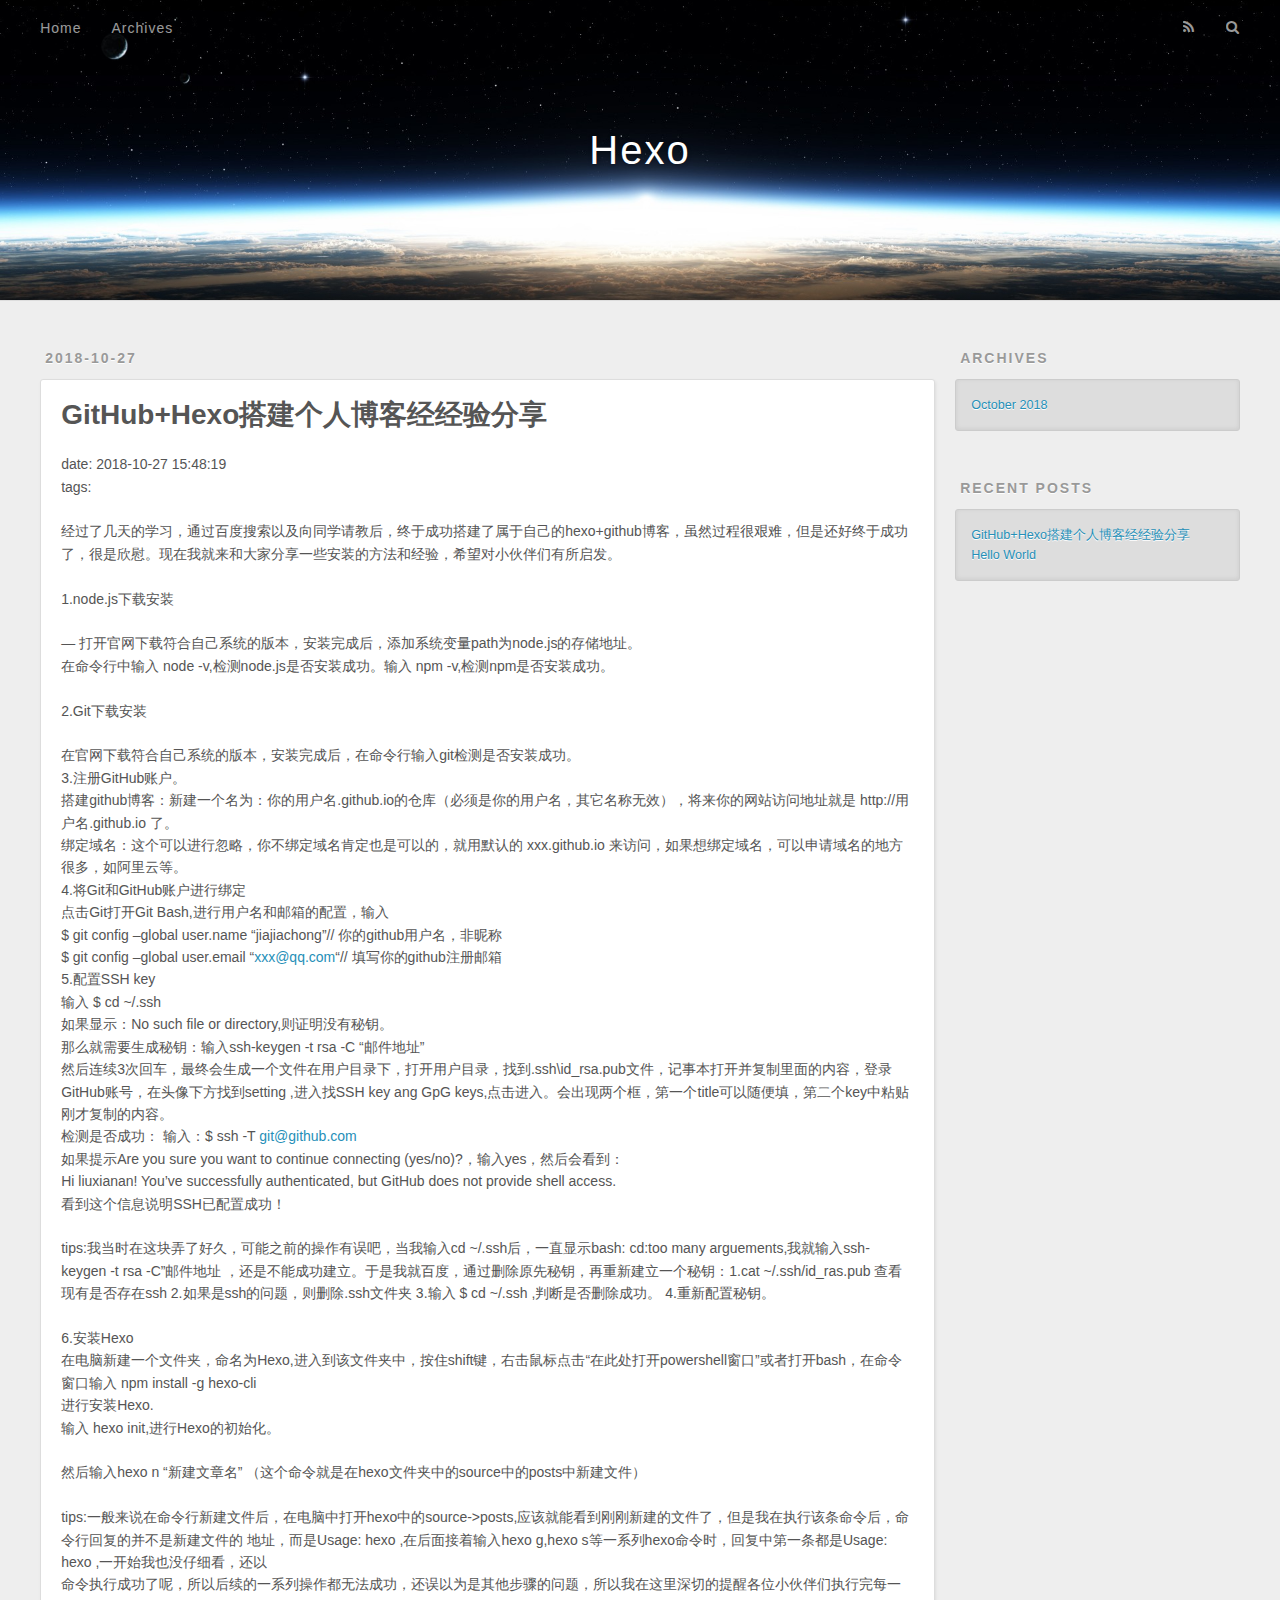
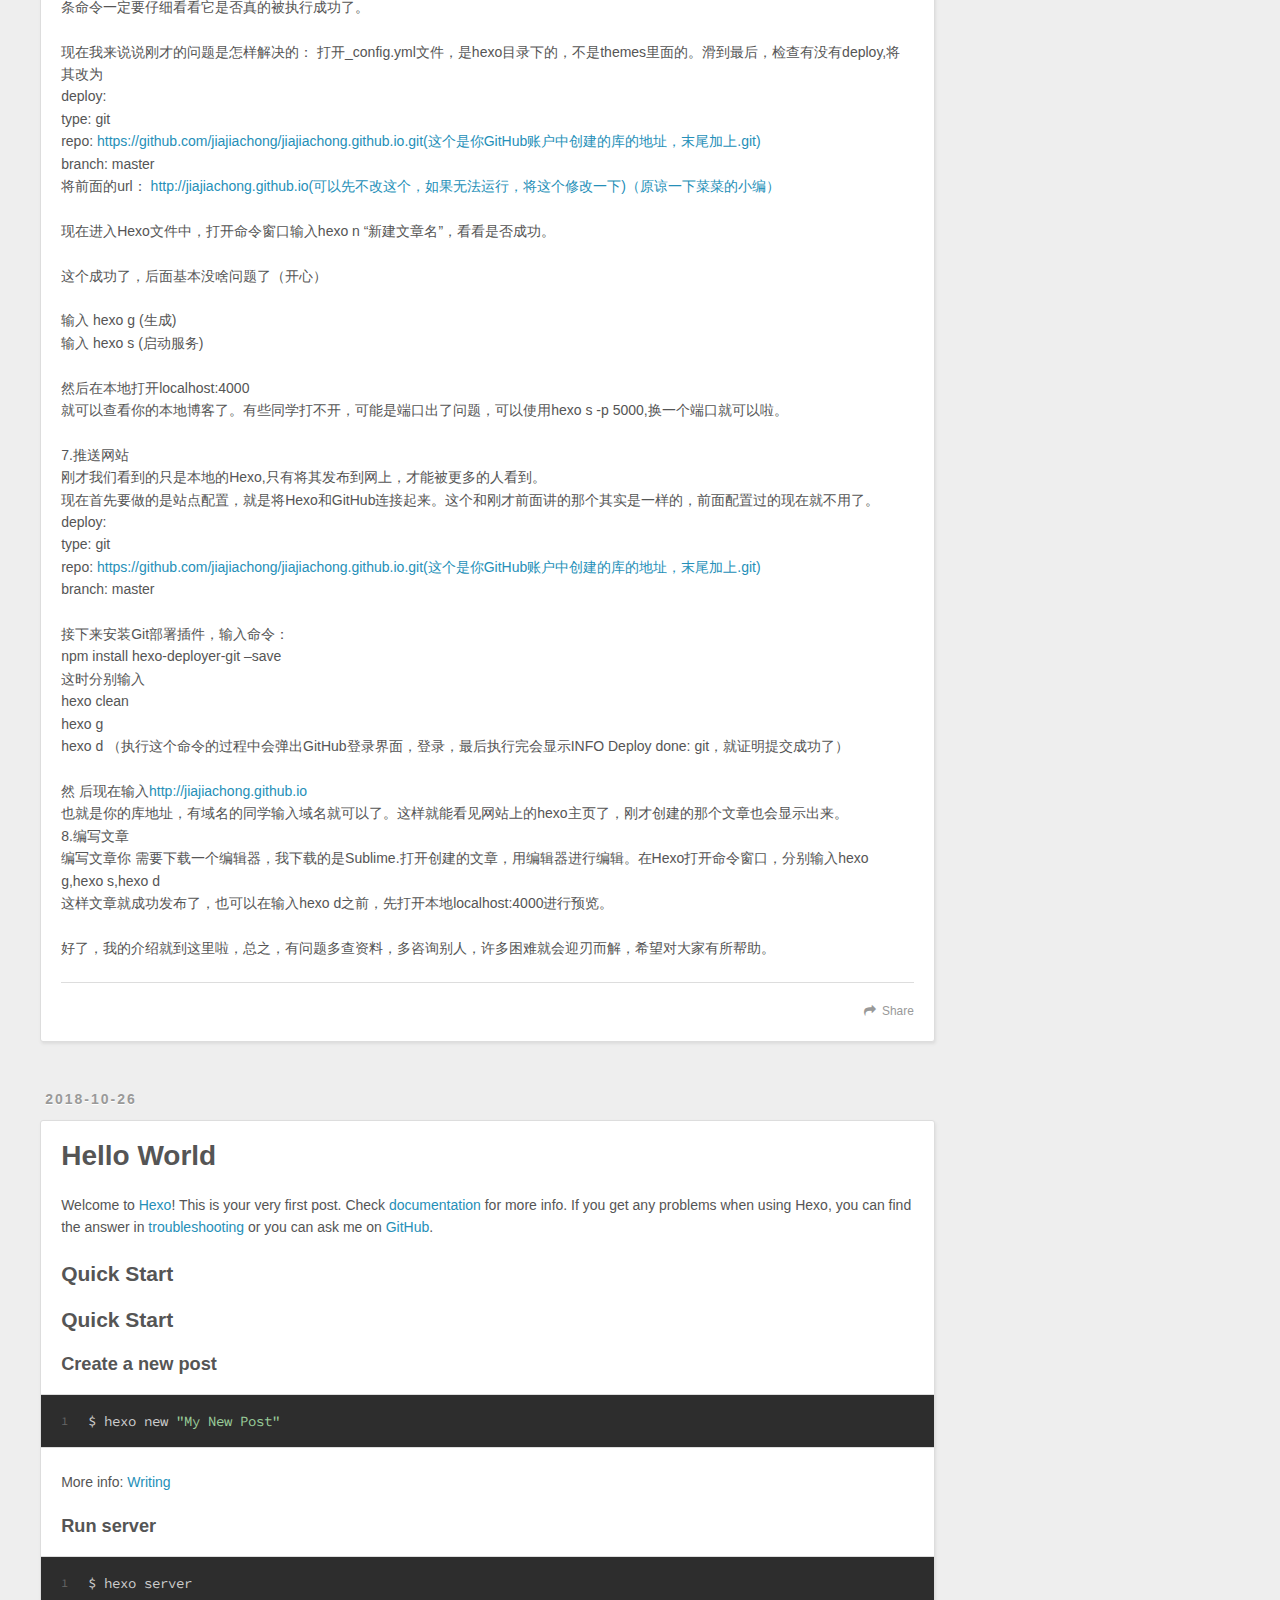
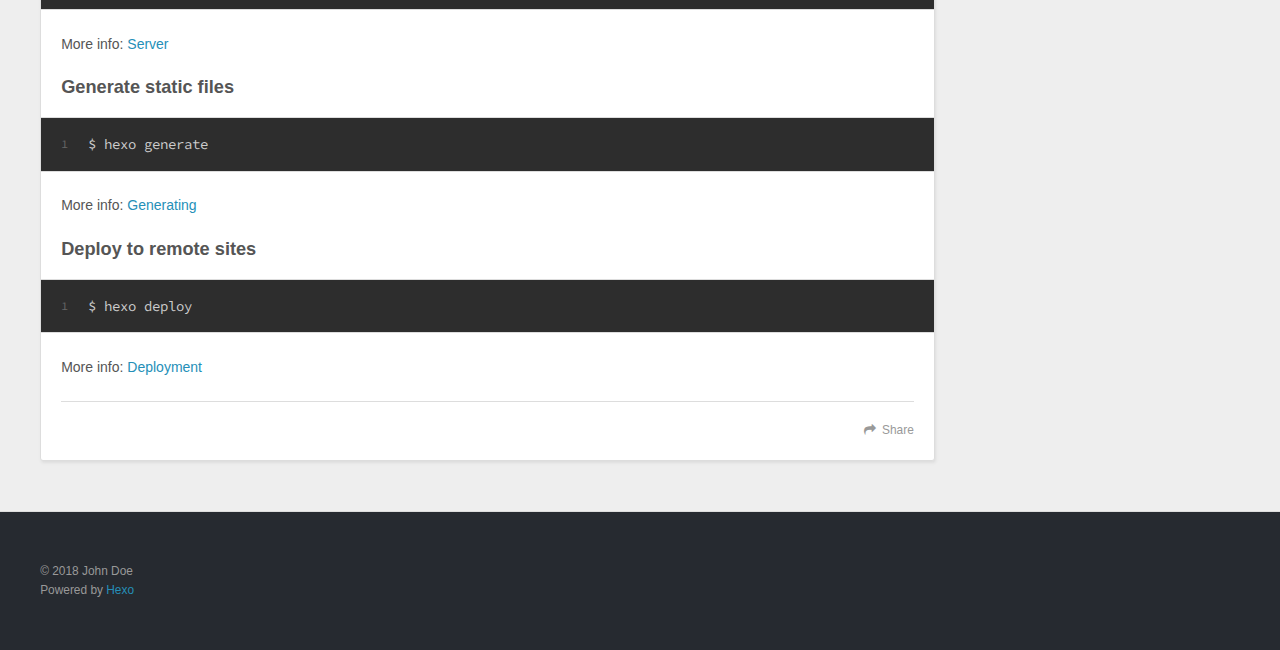
==== index.html @ 868df3c9 "Site updated: 2018-10-27 22:14:11" ====
<!DOCTYPE html>
<html>
<head><meta name="generator" content="Hexo 3.8.0">
  <meta charset="utf-8">
  

  
  <title>Hexo</title>
  <meta name="viewport" content="width=device-width, initial-scale=1, maximum-scale=1">
  <meta property="og:type" content="website">
<meta property="og:title" content="Hexo">
<meta property="og:url" content="http://https://https://github.com/jiajiachong.io/index.html">
<meta property="og:site_name" content="Hexo">
<meta property="og:locale" content="default">
<meta name="twitter:card" content="summary">
<meta name="twitter:title" content="Hexo">
  
    <link rel="alternate" href="/atom.xml" title="Hexo" type="application/atom+xml">
  
  
    <link rel="icon" href="/favicon.png">
  
  
    <link href="//fonts.googleapis.com/css?family=Source+Code+Pro" rel="stylesheet" type="text/css">
  
  <link rel="stylesheet" href="/css/style.css">
</head>
</html>
<body>
  <div id="container">
    <div id="wrap">
      <header id="header">
  <div id="banner"></div>
  <div id="header-outer" class="outer">
    <div id="header-title" class="inner">
      <h1 id="logo-wrap">
        <a href="/" id="logo">Hexo</a>
      </h1>
      
    </div>
    <div id="header-inner" class="inner">
      <nav id="main-nav">
        <a id="main-nav-toggle" class="nav-icon"></a>
        
          <a class="main-nav-link" href="/">Home</a>
        
          <a class="main-nav-link" href="/archives">Archives</a>
        
      </nav>
      <nav id="sub-nav">
        
          <a id="nav-rss-link" class="nav-icon" href="/atom.xml" title="RSS Feed"></a>
        
        <a id="nav-search-btn" class="nav-icon" title="Search"></a>
      </nav>
      <div id="search-form-wrap">
        <form action="//google.com/search" method="get" accept-charset="UTF-8" class="search-form"><input type="search" name="q" class="search-form-input" placeholder="Search"><button type="submit" class="search-form-submit">&#xF002;</button><input type="hidden" name="sitesearch" value="http://https://https://github.com/jiajiachong.io"></form>
      </div>
    </div>
  </div>
</header>
      <div class="outer">
        <section id="main">
  
    <article id="post-GitHub-Hexo搭建个人网站经经验分享" class="article article-type-post" itemscope="" itemprop="blogPost">
  <div class="article-meta">
    <a href="/2018/10/27/GitHub-Hexo搭建个人网站经经验分享/" class="article-date">
  <time datetime="2018-10-27T07:48:19.884Z" itemprop="datePublished">2018-10-27</time>
</a>
    
  </div>
  <div class="article-inner">
    
    
      <header class="article-header">
        
  
    <h1 itemprop="name">
      <a class="article-title" href="/2018/10/27/GitHub-Hexo搭建个人网站经经验分享/">GitHub+Hexo搭建个人博客经经验分享</a>
    </h1>
  

      </header>
    
    <div class="article-entry" itemprop="articleBody">
      
        <p>date: 2018-10-27 15:48:19<br>tags:</p>
<p> 经过了几天的学习，通过百度搜索以及向同学请教后，终于成功搭建了属于自己的hexo+github博客，虽然过程很艰难，但是还好终于成功了，很是欣慰。现在我就来和大家分享一些安装的方法和经验，希望对小伙伴们有所启发。</p>
<p>  1.node.js下载安装</p>
<p>—  打开官网下载符合自己系统的版本，安装完成后，添加系统变量path为node.js的存储地址。<br>     在命令行中输入 node -v,检测node.js是否安装成功。输入 npm -v,检测npm是否安装成功。</p>
<p>  2.Git下载安装<br>   <img scr="C:\Users\lenovo\Pictures\Saved Pictures"><br>   在官网下载符合自己系统的版本，安装完成后，在命令行输入git检测是否安装成功。<br>  3.注册GitHub账户。<br>    搭建github博客：新建一个名为：你的用户名.github.io的仓库（必须是你的用户名，其它名称无效），将来你的网站访问地址就是 http://用户名.github.io 了。<br>    绑定域名：这个可以进行忽略，你不绑定域名肯定也是可以的，就用默认的 xxx.github.io 来访问，如果想绑定域名，可以申请域名的地方很多，如阿里云等。<br>  4.将Git和GitHub账户进行绑定<br>    点击Git打开Git Bash,进行用户名和邮箱的配置，输入<br>    $ git config –global user.name “jiajiachong”// 你的github用户名，非昵称<br>    $ git config –global user.email  “<a href="mailto:xxx@qq.com" target="_blank" rel="noopener">xxx@qq.com</a>“// 填写你的github注册邮箱<br>  5.配置SSH key<br>    输入 $ cd ~/.ssh<br>    如果显示：No such file or directory,则证明没有秘钥。<br>    那么就需要生成秘钥：输入ssh-keygen -t rsa -C “邮件地址”<br>    然后连续3次回车，最终会生成一个文件在用户目录下，打开用户目录，找到.ssh\id_rsa.pub文件，记事本打开并复制里面的内容，登录GitHub账号，在头像下方找到setting ,进入找SSH key ang GpG keys,点击进入。会出现两个框，第一个title可以随便填，第二个key中粘贴刚才复制的内容。<br>    检测是否成功：  输入：$ ssh -T <a href="mailto:git@github.com" target="_blank" rel="noopener">git@github.com</a><br>    如果提示Are you sure you want to continue connecting (yes/no)?，输入yes，然后会看到：<br>    Hi liuxianan! You’ve successfully authenticated, but GitHub does not provide shell access.<br>    看到这个信息说明SSH已配置成功！</p>
<p>  tips:我当时在这块弄了好久，可能之前的操作有误吧，当我输入cd ~/.ssh后，一直显示bash: cd:too many arguements,我就输入ssh-keygen -t rsa -C”邮件地址  ，还是不能成功建立。于是我就百度，通过删除原先秘钥，再重新建立一个秘钥：1.cat ~/.ssh/id_ras.pub 查看现有是否存在ssh  2.如果是ssh的问题，则删除.ssh文件夹  3.输入 $ cd ~/.ssh  ,判断是否删除成功。  4.重新配置秘钥。</p>
<p>   6.安装Hexo<br>   在电脑新建一个文件夹，命名为Hexo,进入到该文件夹中，按住shift键，右击鼠标点击“在此处打开powershell窗口”或者打开bash，在命令窗口输入 npm install -g hexo-cli<br>   进行安装Hexo.<br>   输入 hexo init,进行Hexo的初始化。</p>
<p>   然后输入hexo n “新建文章名”   （这个命令就是在hexo文件夹中的source中的posts中新建文件）</p>
<p>  tips:一般来说在命令行新建文件后，在电脑中打开hexo中的source-&gt;posts,应该就能看到刚刚新建的文件了，但是我在执行该条命令后，命令行回复的并不是新建文件的 地址，而是Usage: hexo <command>,在后面接着输入hexo g,hexo s等一系列hexo命令时，回复中第一条都是Usage: hexo <command>,一开始我也没仔细看，还以<br>  命令执行成功了呢，所以后续的一系列操作都无法成功，还误以为是其他步骤的问题，所以我在这里深切的提醒各位小伙伴们执行完每一条命令一定要仔细看看它是否真的被执行成功了。  </p>
<p>  现在我来说说刚才的问题是怎样解决的： 打开_config.yml文件，是hexo目录下的，不是themes里面的。滑到最后，检查有没有deploy,将其改为<br>  deploy:<br>  type: git<br>  repo: <a href="https://github.com/jiajiachong/jiajiachong.github.io.git(这个是你GitHub账户中创建的库的地址，末尾加上.git)" target="_blank" rel="noopener">https://github.com/jiajiachong/jiajiachong.github.io.git(这个是你GitHub账户中创建的库的地址，末尾加上.git)</a><br>  branch: master<br>  将前面的url： <a href="http://jiajiachong.github.io(可以先不改这个，如果无法运行，将这个修改一下)（原谅一下菜菜的小编）" target="_blank" rel="noopener">http://jiajiachong.github.io(可以先不改这个，如果无法运行，将这个修改一下)（原谅一下菜菜的小编）</a></p>
<p>  现在进入Hexo文件中，打开命令窗口输入hexo n “新建文章名”，看看是否成功。</p>
<p>  这个成功了，后面基本没啥问题了（开心）</p>
<p>  输入 hexo g   (生成)<br>  输入 hexo s   (启动服务)</p>
<p>   然后在本地打开localhost:4000<br>   就可以查看你的本地博客了。有些同学打不开，可能是端口出了问题，可以使用hexo s -p 5000,换一个端口就可以啦。</p>
<p>   7.推送网站<br>   刚才我们看到的只是本地的Hexo,只有将其发布到网上，才能被更多的人看到。<br>   现在首先要做的是站点配置，就是将Hexo和GitHub连接起来。这个和刚才前面讲的那个其实是一样的，前面配置过的现在就不用了。<br>   deploy:<br>   type: git<br>   repo: <a href="https://github.com/jiajiachong/jiajiachong.github.io.git(这个是你GitHub账户中创建的库的地址，末尾加上.git)" target="_blank" rel="noopener">https://github.com/jiajiachong/jiajiachong.github.io.git(这个是你GitHub账户中创建的库的地址，末尾加上.git)</a><br>   branch: master</p>
<p>   接下来安装Git部署插件，输入命令：<br>   npm install hexo-deployer-git –save<br>   这时分别输入<br>   hexo clean<br>   hexo g<br>   hexo d   （执行这个命令的过程中会弹出GitHub登录界面，登录，最后执行完会显示INFO  Deploy done: git，就证明提交成功了）</p>
<p>   然 后现在输入<a href="http://jiajiachong.github.io" target="_blank" rel="noopener">http://jiajiachong.github.io</a><br>   也就是你的库地址，有域名的同学输入域名就可以了。这样就能看见网站上的hexo主页了，刚才创建的那个文章也会显示出来。<br>   8.编写文章<br>   编写文章你 需要下载一个编辑器，我下载的是Sublime.打开创建的文章，用编辑器进行编辑。在Hexo打开命令窗口，分别输入hexo g,hexo s,hexo d<br>   这样文章就成功发布了，也可以在输入hexo d之前，先打开本地localhost:4000进行预览。</p>
<p>   好了，我的介绍就到这里啦，总之，有问题多查资料，多咨询别人，许多困难就会迎刃而解，希望对大家有所帮助。</p>

      
    </div>
    <footer class="article-footer">
      <a data-url="http://https://https://github.com/jiajiachong.io/2018/10/27/GitHub-Hexo搭建个人网站经经验分享/" data-id="cjnriyewz0000gsv9smljqh4t" class="article-share-link">Share</a>
      
      
    </footer>
  </div>
  
</article>


  
    <article id="post-hello-world" class="article article-type-post" itemscope="" itemprop="blogPost">
  <div class="article-meta">
    <a href="/2018/10/26/hello-world/" class="article-date">
  <time datetime="2018-10-26T09:41:22.181Z" itemprop="datePublished">2018-10-26</time>
</a>
    
  </div>
  <div class="article-inner">
    
    
      <header class="article-header">
        
  
    <h1 itemprop="name">
      <a class="article-title" href="/2018/10/26/hello-world/">Hello World</a>
    </h1>
  

      </header>
    
    <div class="article-entry" itemprop="articleBody">
      
        <p>Welcome to <a href="https://hexo.io/" target="_blank" rel="noopener">Hexo</a>! This is your very first post. Check <a href="https://hexo.io/docs/" target="_blank" rel="noopener">documentation</a> for more info. If you get any problems when using Hexo, you can find the answer in <a href="https://hexo.io/docs/troubleshooting.html" target="_blank" rel="noopener">troubleshooting</a> or you can ask me on <a href="https://github.com/hexojs/hexo/issues" target="_blank" rel="noopener">GitHub</a>.</p>
<h2 id="Quick-Start"><a href="#Quick-Start" class="headerlink" title="Quick Start"></a>Quick Start</h2><h2 id="Quick-Start-1"><a href="#Quick-Start-1" class="headerlink" title="Quick Start"></a>Quick Start</h2><h3 id="Create-a-new-post"><a href="#Create-a-new-post" class="headerlink" title="Create a new post"></a>Create a new post</h3><figure class="highlight bash"><table><tr><td class="gutter"><pre><span class="line">1</span><br></pre></td><td class="code"><pre><span class="line">$ hexo new <span class="string">"My New Post"</span></span><br></pre></td></tr></table></figure>
<p>More info: <a href="https://hexo.io/docs/writing.html" target="_blank" rel="noopener">Writing</a></p>
<h3 id="Run-server"><a href="#Run-server" class="headerlink" title="Run server"></a>Run server</h3><figure class="highlight bash"><table><tr><td class="gutter"><pre><span class="line">1</span><br></pre></td><td class="code"><pre><span class="line">$ hexo server</span><br></pre></td></tr></table></figure>
<p>More info: <a href="https://hexo.io/docs/server.html" target="_blank" rel="noopener">Server</a></p>
<h3 id="Generate-static-files"><a href="#Generate-static-files" class="headerlink" title="Generate static files"></a>Generate static files</h3><figure class="highlight bash"><table><tr><td class="gutter"><pre><span class="line">1</span><br></pre></td><td class="code"><pre><span class="line">$ hexo generate</span><br></pre></td></tr></table></figure>
<p>More info: <a href="https://hexo.io/docs/generating.html" target="_blank" rel="noopener">Generating</a></p>
<h3 id="Deploy-to-remote-sites"><a href="#Deploy-to-remote-sites" class="headerlink" title="Deploy to remote sites"></a>Deploy to remote sites</h3><figure class="highlight bash"><table><tr><td class="gutter"><pre><span class="line">1</span><br></pre></td><td class="code"><pre><span class="line">$ hexo deploy</span><br></pre></td></tr></table></figure>
<p>More info: <a href="https://hexo.io/docs/deployment.html" target="_blank" rel="noopener">Deployment</a></p>

      
    </div>
    <footer class="article-footer">
      <a data-url="http://https://https://github.com/jiajiachong.io/2018/10/26/hello-world/" data-id="cjnriyexm0001gsv9u4sib9w6" class="article-share-link">Share</a>
      
      
    </footer>
  </div>
  
</article>


  


</section>
        
          <aside id="sidebar">
  
    

  
    

  
    
  
    
  <div class="widget-wrap">
    <h3 class="widget-title">Archives</h3>
    <div class="widget">
      <ul class="archive-list"><li class="archive-list-item"><a class="archive-list-link" href="/archives/2018/10/">October 2018</a></li></ul>
    </div>
  </div>


  
    
  <div class="widget-wrap">
    <h3 class="widget-title">Recent Posts</h3>
    <div class="widget">
      <ul>
        
          <li>
            <a href="/2018/10/27/GitHub-Hexo搭建个人网站经经验分享/">GitHub+Hexo搭建个人博客经经验分享</a>
          </li>
        
          <li>
            <a href="/2018/10/26/hello-world/">Hello World</a>
          </li>
        
      </ul>
    </div>
  </div>

  
</aside>
        
      </div>
      <footer id="footer">
  
  <div class="outer">
    <div id="footer-info" class="inner">
      &copy; 2018 John Doe<br>
      Powered by <a href="http://hexo.io/" target="_blank">Hexo</a>
    </div>
  </div>
</footer>
    </div>
    <nav id="mobile-nav">
  
    <a href="/" class="mobile-nav-link">Home</a>
  
    <a href="/archives" class="mobile-nav-link">Archives</a>
  
</nav>
    

<script src="//ajax.googleapis.com/ajax/libs/jquery/2.0.3/jquery.min.js"></script>


  <link rel="stylesheet" href="/fancybox/jquery.fancybox.css">
  <script src="/fancybox/jquery.fancybox.pack.js"></script>


<script src="/js/script.js"></script>



  </div>
</body>
</html>
---- css/style.css ----
body {
  width: 100%;
}
body:before,
body:after {
  content: "";
  display: table;
}
body:after {
  clear: both;
}
html,
body,
div,
span,
applet,
object,
iframe,
h1,
h2,
h3,
h4,
h5,
h6,
p,
blockquote,
pre,
a,
abbr,
acronym,
address,
big,
cite,
code,
del,
dfn,
em,
img,
ins,
kbd,
q,
s,
samp,
small,
strike,
strong,
sub,
sup,
tt,
var,
dl,
dt,
dd,
ol,
ul,
li,
fieldset,
form,
label,
legend,
table,
caption,
tbody,
tfoot,
thead,
tr,
th,
td {
  margin: 0;
  padding: 0;
  border: 0;
  outline: 0;
  font-weight: inherit;
  font-style: inherit;
  font-family: inherit;
  font-size: 100%;
  vertical-align: baseline;
}
body {
  line-height: 1;
  color: #000;
  background: #fff;
}
ol,
ul {
  list-style: none;
}
table {
  border-collapse: separate;
  border-spacing: 0;
  vertical-align: middle;
}
caption,
th,
td {
  text-align: left;
  font-weight: normal;
  vertical-align: middle;
}
a img {
  border: none;
}
input,
button {
  margin: 0;
  padding: 0;
}
input::-moz-focus-inner,
button::-moz-focus-inner {
  border: 0;
  padding: 0;
}
@font-face {
  font-family: FontAwesome;
  font-style: normal;
  font-weight: normal;
  src: url("fonts/fontawesome-webfont.eot?v=#4.0.3");
  src: url("fonts/fontawesome-webfont.eot?#iefix&v=#4.0.3") format("embedded-opentype"), url("fonts/fontawesome-webfont.woff?v=#4.0.3") format("woff"), url("fonts/fontawesome-webfont.ttf?v=#4.0.3") format("truetype"), url("fonts/fontawesome-webfont.svg#fontawesomeregular?v=#4.0.3") format("svg");
}
html,
body,
#container {
  height: 100%;
}
body {
  background: #eee;
  font: 14px -apple-system, BlinkMacSystemFont, "Segoe UI", "Roboto", "Oxygen", "Ubuntu", "Cantarell", "Fira Sans", "Droid Sans", "Helvetica Neue", sans-serif;
  -webkit-text-size-adjust: 100%;
}
.outer {
  max-width: 1220px;
  margin: 0 auto;
  padding: 0 20px;
}
.outer:before,
.outer:after {
  content: "";
  display: table;
}
.outer:after {
  clear: both;
}
.inner {
  display: inline;
  float: left;
  width: 98.33333333333333%;
  margin: 0 0.833333333333333%;
}
.left,
.alignleft {
  float: left;
}
.right,
.alignright {
  float: right;
}
.clear {
  clear: both;
}
#container {
  position: relative;
}
.mobile-nav-on {
  overflow: hidden;
}
#wrap {
  height: 100%;
  width: 100%;
  position: absolute;
  top: 0;
  left: 0;
  -webkit-transition: 0.2s ease-out;
  -moz-transition: 0.2s ease-out;
  -ms-transition: 0.2s ease-out;
  transition: 0.2s ease-out;
  z-index: 1;
  background: #eee;
}
.mobile-nav-on #wrap {
  left: 280px;
}
@media screen and (min-width: 768px) {
  #main {
    display: inline;
    float: left;
    width: 73.33333333333333%;
    margin: 0 0.833333333333333%;
  }
}
.article-date,
.article-category-link,
.archive-year,
.widget-title {
  text-decoration: none;
  text-transform: uppercase;
  letter-spacing: 2px;
  color: #999;
  margin-bottom: 1em;
  margin-left: 5px;
  line-height: 1em;
  text-shadow: 0 1px #fff;
  font-weight: bold;
}
.article-inner,
.archive-article-inner {
  background: #fff;
  -webkit-box-shadow: 1px 2px 3px #ddd;
  box-shadow: 1px 2px 3px #ddd;
  border: 1px solid #ddd;
  border-radius: 3px;
}
.article-entry h1,
.widget h1 {
  font-size: 2em;
}
.article-entry h2,
.widget h2 {
  font-size: 1.5em;
}
.article-entry h3,
.widget h3 {
  font-size: 1.3em;
}
.article-entry h4,
.widget h4 {
  font-size: 1.2em;
}
.article-entry h5,
.widget h5 {
  font-size: 1em;
}
.article-entry h6,
.widget h6 {
  font-size: 1em;
  color: #999;
}
.article-entry hr,
.widget hr {
  border: 1px dashed #ddd;
}
.article-entry strong,
.widget strong {
  font-weight: bold;
}
.article-entry em,
.widget em,
.article-entry cite,
.widget cite {
  font-style: italic;
}
.article-entry sup,
.widget sup,
.article-entry sub,
.widget sub {
  font-size: 0.75em;
  line-height: 0;
  position: relative;
  vertical-align: baseline;
}
.article-entry sup,
.widget sup {
  top: -0.5em;
}
.article-entry sub,
.widget sub {
  bottom: -0.2em;
}
.article-entry small,
.widget small {
  font-size: 0.85em;
}
.article-entry acronym,
.widget acronym,
.article-entry abbr,
.widget abbr {
  border-bottom: 1px dotted;
}
.article-entry ul,
.widget ul,
.article-entry ol,
.widget ol,
.article-entry dl,
.widget dl {
  margin: 0 20px;
  line-height: 1.6em;
}
.article-entry ul ul,
.widget ul ul,
.article-entry ol ul,
.widget ol ul,
.article-entry ul ol,
.widget ul ol,
.article-entry ol ol,
.widget ol ol {
  margin-top: 0;
  margin-bottom: 0;
}
.article-entry ul,
.widget ul {
  list-style: disc;
}
.article-entry ol,
.widget ol {
  list-style: decimal;
}
.article-entry dt,
.widget dt {
  font-weight: bold;
}
#header {
  height: 300px;
  position: relative;
  border-bottom: 1px solid #ddd;
}
#header:before,
#header:after {
  content: "";
  position: absolute;
  left: 0;
  right: 0;
  height: 40px;
}
#header:before {
  top: 0;
  background: -webkit-linear-gradient(rgba(0,0,0,0.2), transparent);
  background: -moz-linear-gradient(rgba(0,0,0,0.2), transparent);
  background: -ms-linear-gradient(rgba(0,0,0,0.2), transparent);
  background: linear-gradient(rgba(0,0,0,0.2), transparent);
}
#header:after {
  bottom: 0;
  background: -webkit-linear-gradient(transparent, rgba(0,0,0,0.2));
  background: -moz-linear-gradient(transparent, rgba(0,0,0,0.2));
  background: -ms-linear-gradient(transparent, rgba(0,0,0,0.2));
  background: linear-gradient(transparent, rgba(0,0,0,0.2));
}
#header-outer {
  height: 100%;
  position: relative;
}
#header-inner {
  position: relative;
  overflow: hidden;
}
#banner {
  position: absolute;
  top: 0;
  left: 0;
  width: 100%;
  height: 100%;
  background: url("images/banner.jpg") center #000;
  -webkit-background-size: cover;
  -moz-background-size: cover;
  background-size: cover;
  z-index: -1;
}
#header-title {
  text-align: center;
  height: 40px;
  position: absolute;
  top: 50%;
  left: 0;
  margin-top: -20px;
}
#logo,
#subtitle {
  text-decoration: none;
  color: #fff;
  font-weight: 300;
  text-shadow: 0 1px 4px rgba(0,0,0,0.3);
}
#logo {
  font-size: 40px;
  line-height: 40px;
  letter-spacing: 2px;
}
#subtitle {
  font-size: 16px;
  line-height: 16px;
  letter-spacing: 1px;
}
#subtitle-wrap {
  margin-top: 16px;
}
#main-nav {
  float: left;
  margin-left: -15px;
}
.nav-icon,
.main-nav-link {
  float: left;
  color: #fff;
  opacity: 0.6;
  text-decoration: none;
  text-shadow: 0 1px rgba(0,0,0,0.2);
  -webkit-transition: opacity 0.2s;
  -moz-transition: opacity 0.2s;
  -ms-transition: opacity 0.2s;
  transition: opacity 0.2s;
  display: block;
  padding: 20px 15px;
}
.nav-icon:hover,
.main-nav-link:hover {
  opacity: 1;
}
.nav-icon {
  font-family: FontAwesome;
  text-align: center;
  font-size: 14px;
  width: 14px;
  height: 14px;
  padding: 20px 15px;
  position: relative;
  cursor: pointer;
}
.main-nav-link {
  font-weight: 300;
  letter-spacing: 1px;
}
@media screen and (max-width: 479px) {
  .main-nav-link {
    display: none;
  }
}
#main-nav-toggle {
  display: none;
}
#main-nav-toggle:before {
  content: "\f0c9";
}
@media screen and (max-width: 479px) {
  #main-nav-toggle {
    display: block;
  }
}
#sub-nav {
  float: right;
  margin-right: -15px;
}
#nav-rss-link:before {
  content: "\f09e";
}
#nav-search-btn:before {
  content: "\f002";
}
#search-form-wrap {
  position: absolute;
  top: 15px;
  width: 150px;
  height: 30px;
  right: -150px;
  opacity: 0;
  -webkit-transition: 0.2s ease-out;
  -moz-transition: 0.2s ease-out;
  -ms-transition: 0.2s ease-out;
  transition: 0.2s ease-out;
}
#search-form-wrap.on {
  opacity: 1;
  right: 0;
}
@media screen and (max-width: 479px) {
  #search-form-wrap {
    width: 100%;
    right: -100%;
  }
}
.search-form {
  position: absolute;
  top: 0;
  left: 0;
  right: 0;
  background: #fff;
  padding: 5px 15px;
  border-radius: 15px;
  -webkit-box-shadow: 0 0 10px rgba(0,0,0,0.3);
  box-shadow: 0 0 10px rgba(0,0,0,0.3);
}
.search-form-input {
  border: none;
  background: none;
  color: #555;
  width: 100%;
  font: 13px -apple-system, BlinkMacSystemFont, "Segoe UI", "Roboto", "Oxygen", "Ubuntu", "Cantarell", "Fira Sans", "Droid Sans", "Helvetica Neue", sans-serif;
  outline: none;
}
.search-form-input::-webkit-search-results-decoration,
.search-form-input::-webkit-search-cancel-button {
  -webkit-appearance: none;
}
.search-form-submit {
  position: absolute;
  top: 50%;
  right: 10px;
  margin-top: -7px;
  font: 13px FontAwesome;
  border: none;
  background: none;
  color: #bbb;
  cursor: pointer;
}
.search-form-submit:hover,
.search-form-submit:focus {
  color: #777;
}
.article {
  margin: 50px 0;
}
.article-inner {
  overflow: hidden;
}
.article-meta:before,
.article-meta:after {
  content: "";
  display: table;
}
.article-meta:after {
  clear: both;
}
.article-date {
  float: left;
}
.article-category {
  float: left;
  line-height: 1em;
  color: #ccc;
  text-shadow: 0 1px #fff;
  margin-left: 8px;
}
.article-category:before {
  content: "\2022";
}
.article-category-link {
  margin: 0 12px 1em;
}
.article-header {
  padding: 20px 20px 0;
}
.article-title {
  text-decoration: none;
  font-size: 2em;
  font-weight: bold;
  color: #555;
  line-height: 1.1em;
  -webkit-transition: color 0.2s;
  -moz-transition: color 0.2s;
  -ms-transition: color 0.2s;
  transition: color 0.2s;
}
a.article-title:hover {
  color: #258fb8;
}
.article-entry {
  color: #555;
  padding: 0 20px;
}
.article-entry:before,
.article-entry:after {
  content: "";
  display: table;
}
.article-entry:after {
  clear: both;
}
.article-entry p,
.article-entry table {
  line-height: 1.6em;
  margin: 1.6em 0;
}
.article-entry h1,
.article-entry h2,
.article-entry h3,
.article-entry h4,
.article-entry h5,
.article-entry h6 {
  font-weight: bold;
}
.article-entry h1,
.article-entry h2,
.article-entry h3,
.article-entry h4,
.article-entry h5,
.article-entry h6 {
  line-height: 1.1em;
  margin: 1.1em 0;
}
.article-entry a {
  color: #258fb8;
  text-decoration: none;
}
.article-entry a:hover {
  text-decoration: underline;
}
.article-entry ul,
.article-entry ol,
.article-entry dl {
  margin-top: 1.6em;
  margin-bottom: 1.6em;
}
.article-entry img,
.article-entry video {
  max-width: 100%;
  height: auto;
  display: block;
  margin: auto;
}
.article-entry iframe {
  border: none;
}
.article-entry table {
  width: 100%;
  border-collapse: collapse;
  border-spacing: 0;
}
.article-entry th {
  font-weight: bold;
  border-bottom: 3px solid #ddd;
  padding-bottom: 0.5em;
}
.article-entry td {
  border-bottom: 1px solid #ddd;
  padding: 10px 0;
}
.article-entry blockquote {
  font-family: Georgia, "Times New Roman", serif;
  font-size: 1.4em;
  margin: 1.6em 20px;
  text-align: center;
}
.article-entry blockquote footer {
  font-size: 14px;
  margin: 1.6em 0;
  font-family: -apple-system, BlinkMacSystemFont, "Segoe UI", "Roboto", "Oxygen", "Ubuntu", "Cantarell", "Fira Sans", "Droid Sans", "Helvetica Neue", sans-serif;
}
.article-entry blockquote footer cite:before {
  content: "—";
  padding: 0 0.5em;
}
.article-entry .pullquote {
  text-align: left;
  width: 45%;
  margin: 0;
}
.article-entry .pullquote.left {
  margin-left: 0.5em;
  margin-right: 1em;
}
.article-entry .pullquote.right {
  margin-right: 0.5em;
  margin-left: 1em;
}
.article-entry .caption {
  color: #999;
  display: block;
  font-size: 0.9em;
  margin-top: 0.5em;
  position: relative;
  text-align: center;
}
.article-entry .video-container {
  position: relative;
  padding-top: 56.25%;
  height: 0;
  overflow: hidden;
}
.article-entry .video-container iframe,
.article-entry .video-container object,
.article-entry .video-container embed {
  position: absolute;
  top: 0;
  left: 0;
  width: 100%;
  height: 100%;
  margin-top: 0;
}
.article-more-link a {
  display: inline-block;
  line-height: 1em;
  padding: 6px 15px;
  border-radius: 15px;
  background: #eee;
  color: #999;
  text-shadow: 0 1px #fff;
  text-decoration: none;
}
.article-more-link a:hover {
  background: #258fb8;
  color: #fff;
  text-decoration: none;
  text-shadow: 0 1px #1e7293;
}
.article-footer {
  font-size: 0.85em;
  line-height: 1.6em;
  border-top: 1px solid #ddd;
  padding-top: 1.6em;
  margin: 0 20px 20px;
}
.article-footer:before,
.article-footer:after {
  content: "";
  display: table;
}
.article-footer:after {
  clear: both;
}
.article-footer a {
  color: #999;
  text-decoration: none;
}
.article-footer a:hover {
  color: #555;
}
.article-tag-list-item {
  float: left;
  margin-right: 10px;
}
.article-tag-list-link:before {
  content: "#";
}
.article-comment-link {
  float: right;
}
.article-comment-link:before {
  content: "\f075";
  font-family: FontAwesome;
  padding-right: 8px;
}
.article-share-link {
  cursor: pointer;
  float: right;
  margin-left: 20px;
}
.article-share-link:before {
  content: "\f064";
  font-family: FontAwesome;
  padding-right: 6px;
}
#article-nav {
  position: relative;
}
#article-nav:before,
#article-nav:after {
  content: "";
  display: table;
}
#article-nav:after {
  clear: both;
}
@media screen and (min-width: 768px) {
  #article-nav {
    margin: 50px 0;
  }
  #article-nav:before {
    width: 8px;
    height: 8px;
    position: absolute;
    top: 50%;
    left: 50%;
    margin-top: -4px;
    margin-left: -4px;
    content: "";
    border-radius: 50%;
    background: #ddd;
    -webkit-box-shadow: 0 1px 2px #fff;
    box-shadow: 0 1px 2px #fff;
  }
}
.article-nav-link-wrap {
  text-decoration: none;
  text-shadow: 0 1px #fff;
  color: #999;
  -webkit-box-sizing: border-box;
  -moz-box-sizing: border-box;
  box-sizing: border-box;
  margin-top: 50px;
  text-align: center;
  display: block;
}
.article-nav-link-wrap:hover {
  color: #555;
}
@media screen and (min-width: 768px) {
  .article-nav-link-wrap {
    width: 50%;
    margin-top: 0;
  }
}
@media screen and (min-width: 768px) {
  #article-nav-newer {
    float: left;
    text-align: right;
    padding-right: 20px;
  }
}
@media screen and (min-width: 768px) {
  #article-nav-older {
    float: right;
    text-align: left;
    padding-left: 20px;
  }
}
.article-nav-caption {
  text-transform: uppercase;
  letter-spacing: 2px;
  color: #ddd;
  line-height: 1em;
  font-weight: bold;
}
#article-nav-newer .article-nav-caption {
  margin-right: -2px;
}
.article-nav-title {
  font-size: 0.85em;
  line-height: 1.6em;
  margin-top: 0.5em;
}
.article-share-box {
  position: absolute;
  display: none;
  background: #fff;
  -webkit-box-shadow: 1px 2px 10px rgba(0,0,0,0.2);
  box-shadow: 1px 2px 10px rgba(0,0,0,0.2);
  border-radius: 3px;
  margin-left: -145px;
  overflow: hidden;
  z-index: 1;
}
.article-share-box.on {
  display: block;
}
.article-share-input {
  width: 100%;
  background: none;
  -webkit-box-sizing: border-box;
  -moz-box-sizing: border-box;
  box-sizing: border-box;
  font: 14px -apple-system, BlinkMacSystemFont, "Segoe UI", "Roboto", "Oxygen", "Ubuntu", "Cantarell", "Fira Sans", "Droid Sans", "Helvetica Neue", sans-serif;
  padding: 0 15px;
  color: #555;
  outline: none;
  border: 1px solid #ddd;
  border-radius: 3px 3px 0 0;
  height: 36px;
  line-height: 36px;
}
.article-share-links {
  background: #eee;
}
.article-share-links:before,
.article-share-links:after {
  content: "";
  display: table;
}
.article-share-links:after {
  clear: both;
}
.article-share-twitter,
.article-share-facebook,
.article-share-pinterest,
.article-share-google {
  width: 50px;
  height: 36px;
  display: block;
  float: left;
  position: relative;
  color: #999;
  text-shadow: 0 1px #fff;
}
.article-share-twitter:before,
.article-share-facebook:before,
.article-share-pinterest:before,
.article-share-google:before {
  font-size: 20px;
  font-family: FontAwesome;
  width: 20px;
  height: 20px;
  position: absolute;
  top: 50%;
  left: 50%;
  margin-top: -10px;
  margin-left: -10px;
  text-align: center;
}
.article-share-twitter:hover,
.article-share-facebook:hover,
.article-share-pinterest:hover,
.article-share-google:hover {
  color: #fff;
}
.article-share-twitter:before {
  content: "\f099";
}
.article-share-twitter:hover {
  background: #00aced;
  text-shadow: 0 1px #008abe;
}
.article-share-facebook:before {
  content: "\f09a";
}
.article-share-facebook:hover {
  background: #3b5998;
  text-shadow: 0 1px #2f477a;
}
.article-share-pinterest:before {
  content: "\f0d2";
}
.article-share-pinterest:hover {
  background: #cb2027;
  text-shadow: 0 1px #a21a1f;
}
.article-share-google:before {
  content: "\f0d5";
}
.article-share-google:hover {
  background: #dd4b39;
  text-shadow: 0 1px #be3221;
}
.article-gallery {
  background: #000;
  position: relative;
}
.article-gallery-photos {
  position: relative;
  overflow: hidden;
}
.article-gallery-img {
  display: none;
  max-width: 100%;
}
.article-gallery-img:first-child {
  display: block;
}
.article-gallery-img.loaded {
  position: absolute;
  display: block;
}
.article-gallery-img img {
  display: block;
  max-width: 100%;
  margin: 0 auto;
}
#comments {
  background: #fff;
  -webkit-box-shadow: 1px 2px 3px #ddd;
  box-shadow: 1px 2px 3px #ddd;
  padding: 20px;
  border: 1px solid #ddd;
  border-radius: 3px;
  margin: 50px 0;
}
#comments a {
  color: #258fb8;
}
.archives-wrap {
  margin: 50px 0;
}
.archives:before,
.archives:after {
  content: "";
  display: table;
}
.archives:after {
  clear: both;
}
.archive-year-wrap {
  margin-bottom: 1em;
}
.archives {
  -webkit-column-gap: 10px;
  -moz-column-gap: 10px;
  column-gap: 10px;
}
@media screen and (min-width: 480px) and (max-width: 767px) {
  .archives {
    -webkit-column-count: 2;
    -moz-column-count: 2;
    column-count: 2;
  }
}
@media screen and (min-width: 768px) {
  .archives {
    -webkit-column-count: 3;
    -moz-column-count: 3;
    column-count: 3;
  }
}
.archive-article {
  -webkit-column-break-inside: avoid;
  page-break-inside: avoid;
  overflow: hidden;
  break-inside: avoid-column;
}
.archive-article-inner {
  padding: 10px;
  margin-bottom: 15px;
}
.archive-article-title {
  text-decoration: none;
  font-weight: bold;
  color: #555;
  -webkit-transition: color 0.2s;
  -moz-transition: color 0.2s;
  -ms-transition: color 0.2s;
  transition: color 0.2s;
  line-height: 1.6em;
}
.archive-article-title:hover {
  color: #258fb8;
}
.archive-article-footer {
  margin-top: 1em;
}
.archive-article-date {
  color: #999;
  text-decoration: none;
  font-size: 0.85em;
  line-height: 1em;
  margin-bottom: 0.5em;
  display: block;
}
#page-nav {
  margin: 50px auto;
  background: #fff;
  -webkit-box-shadow: 1px 2px 3px #ddd;
  box-shadow: 1px 2px 3px #ddd;
  border: 1px solid #ddd;
  border-radius: 3px;
  text-align: center;
  color: #999;
  overflow: hidden;
}
#page-nav:before,
#page-nav:after {
  content: "";
  display: table;
}
#page-nav:after {
  clear: both;
}
#page-nav a,
#page-nav span {
  padding: 10px 20px;
  line-height: 1;
  height: 2ex;
}
#page-nav a {
  color: #999;
  text-decoration: none;
}
#page-nav a:hover {
  background: #999;
  color: #fff;
}
#page-nav .prev {
  float: left;
}
#page-nav .next {
  float: right;
}
#page-nav .page-number {
  display: inline-block;
}
@media screen and (max-width: 479px) {
  #page-nav .page-number {
    display: none;
  }
}
#page-nav .current {
  color: #555;
  font-weight: bold;
}
#page-nav .space {
  color: #ddd;
}
#footer {
  background: #262a30;
  padding: 50px 0;
  border-top: 1px solid #ddd;
  color: #999;
}
#footer a {
  color: #258fb8;
  text-decoration: none;
}
#footer a:hover {
  text-decoration: underline;
}
#footer-info {
  line-height: 1.6em;
  font-size: 0.85em;
}
.article-entry pre,
.article-entry .highlight {
  background: #2d2d2d;
  margin: 0 -20px;
  padding: 15px 20px;
  border-style: solid;
  border-color: #ddd;
  border-width: 1px 0;
  overflow: auto;
  color: #ccc;
  line-height: 22.400000000000002px;
}
.article-entry .highlight .gutter pre,
.article-entry .gist .gist-file .gist-data .line-numbers {
  color: #666;
  font-size: 0.85em;
}
.article-entry pre,
.article-entry code {
  font-family: "Source Code Pro", Consolas, Monaco, Menlo, Consolas, monospace;
}
.article-entry code {
  background: #eee;
  text-shadow: 0 1px #fff;
  padding: 0 0.3em;
}
.article-entry pre code {
  background: none;
  text-shadow: none;
  padding: 0;
}
.article-entry .highlight pre {
  border: none;
  margin: 0;
  padding: 0;
}
.article-entry .highlight table {
  margin: 0;
  width: auto;
}
.article-entry .highlight td {
  border: none;
  padding: 0;
}
.article-entry .highlight figcaption {
  font-size: 0.85em;
  color: #999;
  line-height: 1em;
  margin-bottom: 1em;
}
.article-entry .highlight figcaption:before,
.article-entry .highlight figcaption:after {
  content: "";
  display: table;
}
.article-entry .highlight figcaption:after {
  clear: both;
}
.article-entry .highlight figcaption a {
  float: right;
}
.article-entry .highlight .gutter pre {
  text-align: right;
  padding-right: 20px;
}
.article-entry .highlight .line {
  height: 22.400000000000002px;
}
.article-entry .highlight .line.marked {
  background: #515151;
}
.article-entry .gist {
  margin: 0 -20px;
  border-style: solid;
  border-color: #ddd;
  border-width: 1px 0;
  background: #2d2d2d;
  padding: 15px 20px 15px 0;
}
.article-entry .gist .gist-file {
  border: none;
  font-family: "Source Code Pro", Consolas, Monaco, Menlo, Consolas, monospace;
  margin: 0;
}
.article-entry .gist .gist-file .gist-data {
  background: none;
  border: none;
}
.article-entry .gist .gist-file .gist-data .line-numbers {
  background: none;
  border: none;
  padding: 0 20px 0 0;
}
.article-entry .gist .gist-file .gist-data .line-data {
  padding: 0 !important;
}
.article-entry .gist .gist-file .highlight {
  margin: 0;
  padding: 0;
  border: none;
}
.article-entry .gist .gist-file .gist-meta {
  background: #2d2d2d;
  color: #999;
  font: 0.85em -apple-system, BlinkMacSystemFont, "Segoe UI", "Roboto", "Oxygen", "Ubuntu", "Cantarell", "Fira Sans", "Droid Sans", "Helvetica Neue", sans-serif;
  text-shadow: 0 0;
  padding: 0;
  margin-top: 1em;
  margin-left: 20px;
}
.article-entry .gist .gist-file .gist-meta a {
  color: #258fb8;
  font-weight: normal;
}
.article-entry .gist .gist-file .gist-meta a:hover {
  text-decoration: underline;
}
pre .comment,
pre .title {
  color: #999;
}
pre .variable,
pre .attribute,
pre .tag,
pre .regexp,
pre .ruby .constant,
pre .xml .tag .title,
pre .xml .pi,
pre .xml .doctype,
pre .html .doctype,
pre .css .id,
pre .css .class,
pre .css .pseudo {
  color: #f2777a;
}
pre .number,
pre .preprocessor,
pre .built_in,
pre .literal,
pre .params,
pre .constant {
  color: #f99157;
}
pre .class,
pre .ruby .class .title,
pre .css .rules .attribute {
  color: #9c9;
}
pre .string,
pre .value,
pre .inheritance,
pre .header,
pre .ruby .symbol,
pre .xml .cdata {
  color: #9c9;
}
pre .css .hexcolor {
  color: #6cc;
}
pre .function,
pre .python .decorator,
pre .python .title,
pre .ruby .function .title,
pre .ruby .title .keyword,
pre .perl .sub,
pre .javascript .title,
pre .coffeescript .title {
  color: #69c;
}
pre .keyword,
pre .javascript .function {
  color: #c9c;
}
@media screen and (max-width: 479px) {
  #mobile-nav {
    position: absolute;
    top: 0;
    left: 0;
    width: 280px;
    height: 100%;
    background: #191919;
    border-right: 1px solid #fff;
  }
}
@media screen and (max-width: 479px) {
  .mobile-nav-link {
    display: block;
    color: #999;
    text-decoration: none;
    padding: 15px 20px;
    font-weight: bold;
  }
  .mobile-nav-link:hover {
    color: #fff;
  }
}
@media screen and (min-width: 768px) {
  #sidebar {
    display: inline;
    float: left;
    width: 23.333333333333332%;
    margin: 0 0.833333333333333%;
  }
}
.widget-wrap {
  margin: 50px 0;
}
.widget {
  color: #777;
  text-shadow: 0 1px #fff;
  background: #ddd;
  -webkit-box-shadow: 0 -1px 4px #ccc inset;
  box-shadow: 0 -1px 4px #ccc inset;
  border: 1px solid #ccc;
  padding: 15px;
  border-radius: 3px;
}
.widget a {
  color: #258fb8;
  text-decoration: none;
}
.widget a:hover {
  text-decoration: underline;
}
.widget ul ul,
.widget ol ul,
.widget dl ul,
.widget ul ol,
.widget ol ol,
.widget dl ol,
.widget ul dl,
.widget ol dl,
.widget dl dl {
  margin-left: 15px;
  list-style: disc;
}
.widget {
  line-height: 1.6em;
  word-wrap: break-word;
  font-size: 0.9em;
}
.widget ul,
.widget ol {
  list-style: none;
  margin: 0;
}
.widget ul ul,
.widget ol ul,
.widget ul ol,
.widget ol ol {
  margin: 0 20px;
}
.widget ul ul,
.widget ol ul {
  list-style: disc;
}
.widget ul ol,
.widget ol ol {
  list-style: decimal;
}
.category-list-count,
.tag-list-count,
.archive-list-count {
  padding-left: 5px;
  color: #999;
  font-size: 0.85em;
}
.category-list-count:before,
.tag-list-count:before,
.archive-list-count:before {
  content: "(";
}
.category-list-count:after,
.tag-list-count:after,
.archive-list-count:after {
  content: ")";
}
.tagcloud a {
  margin-right: 5px;
  display: inline-block;
}
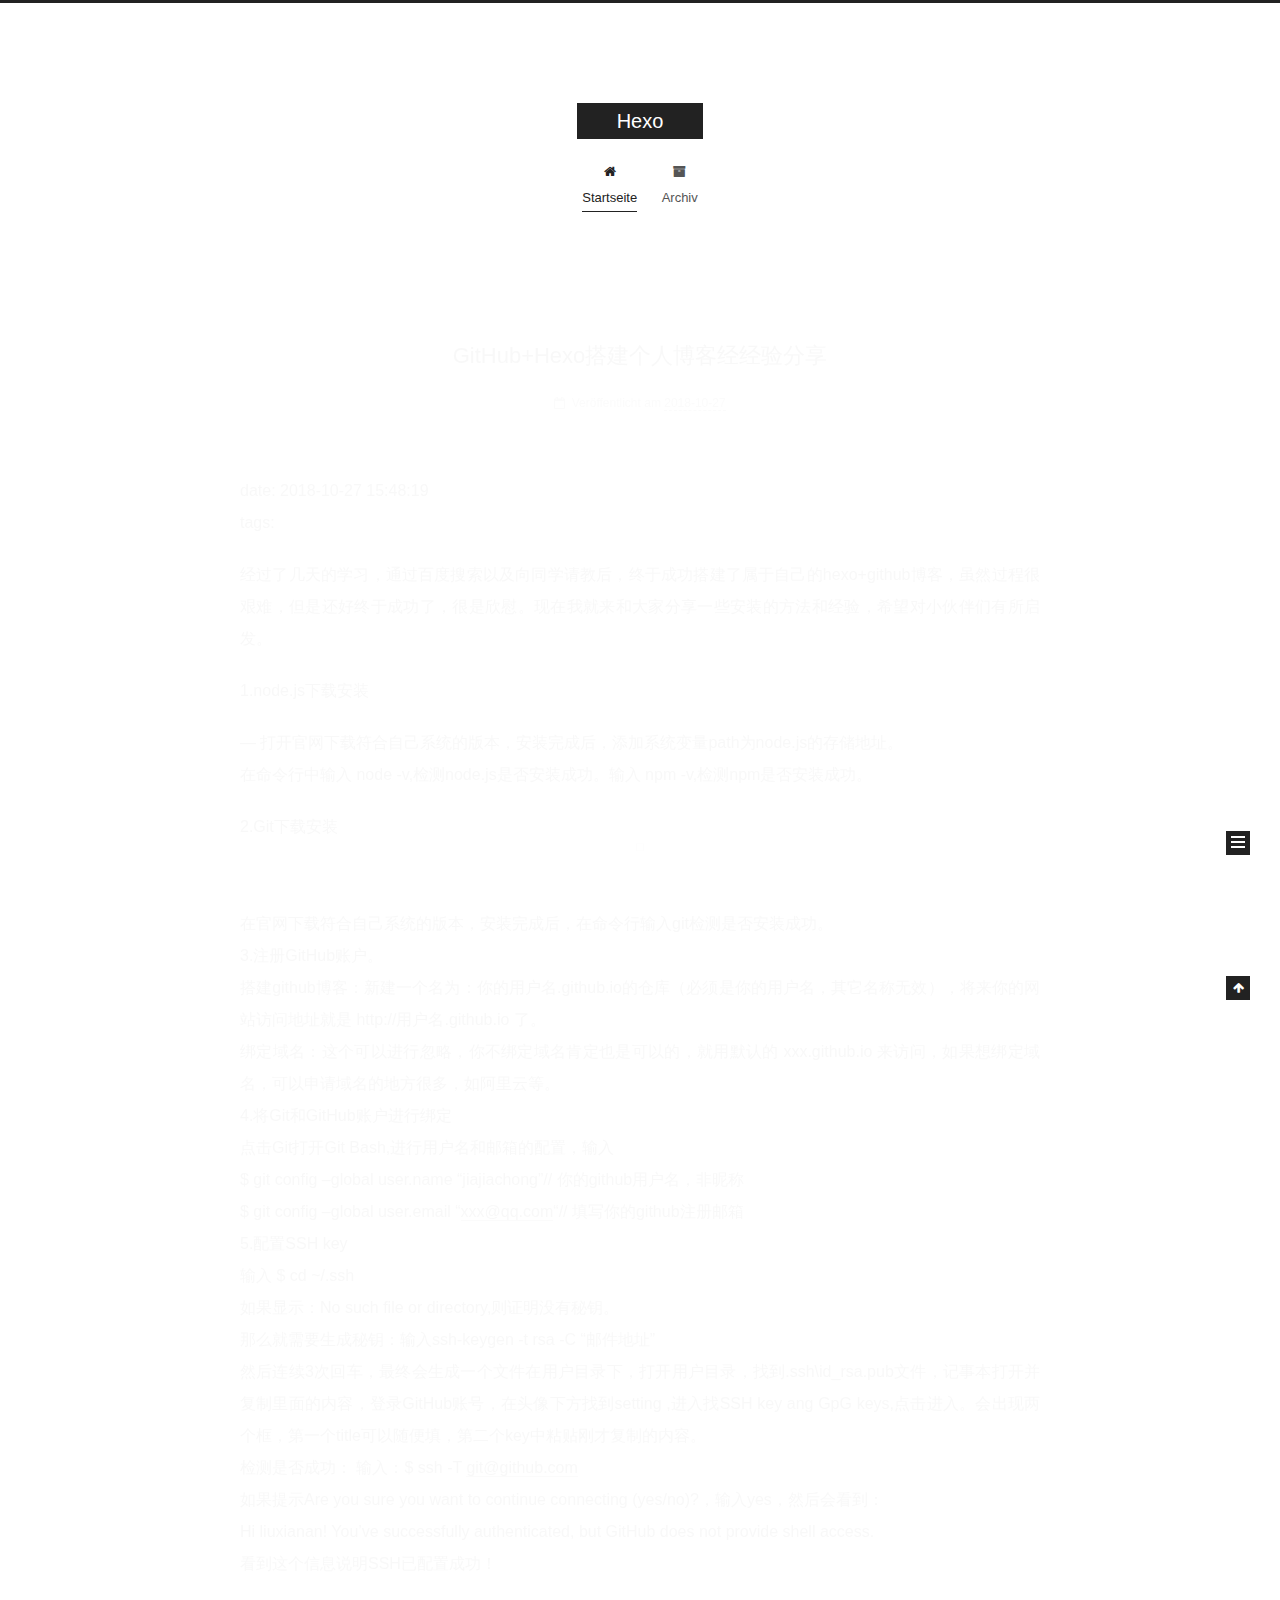
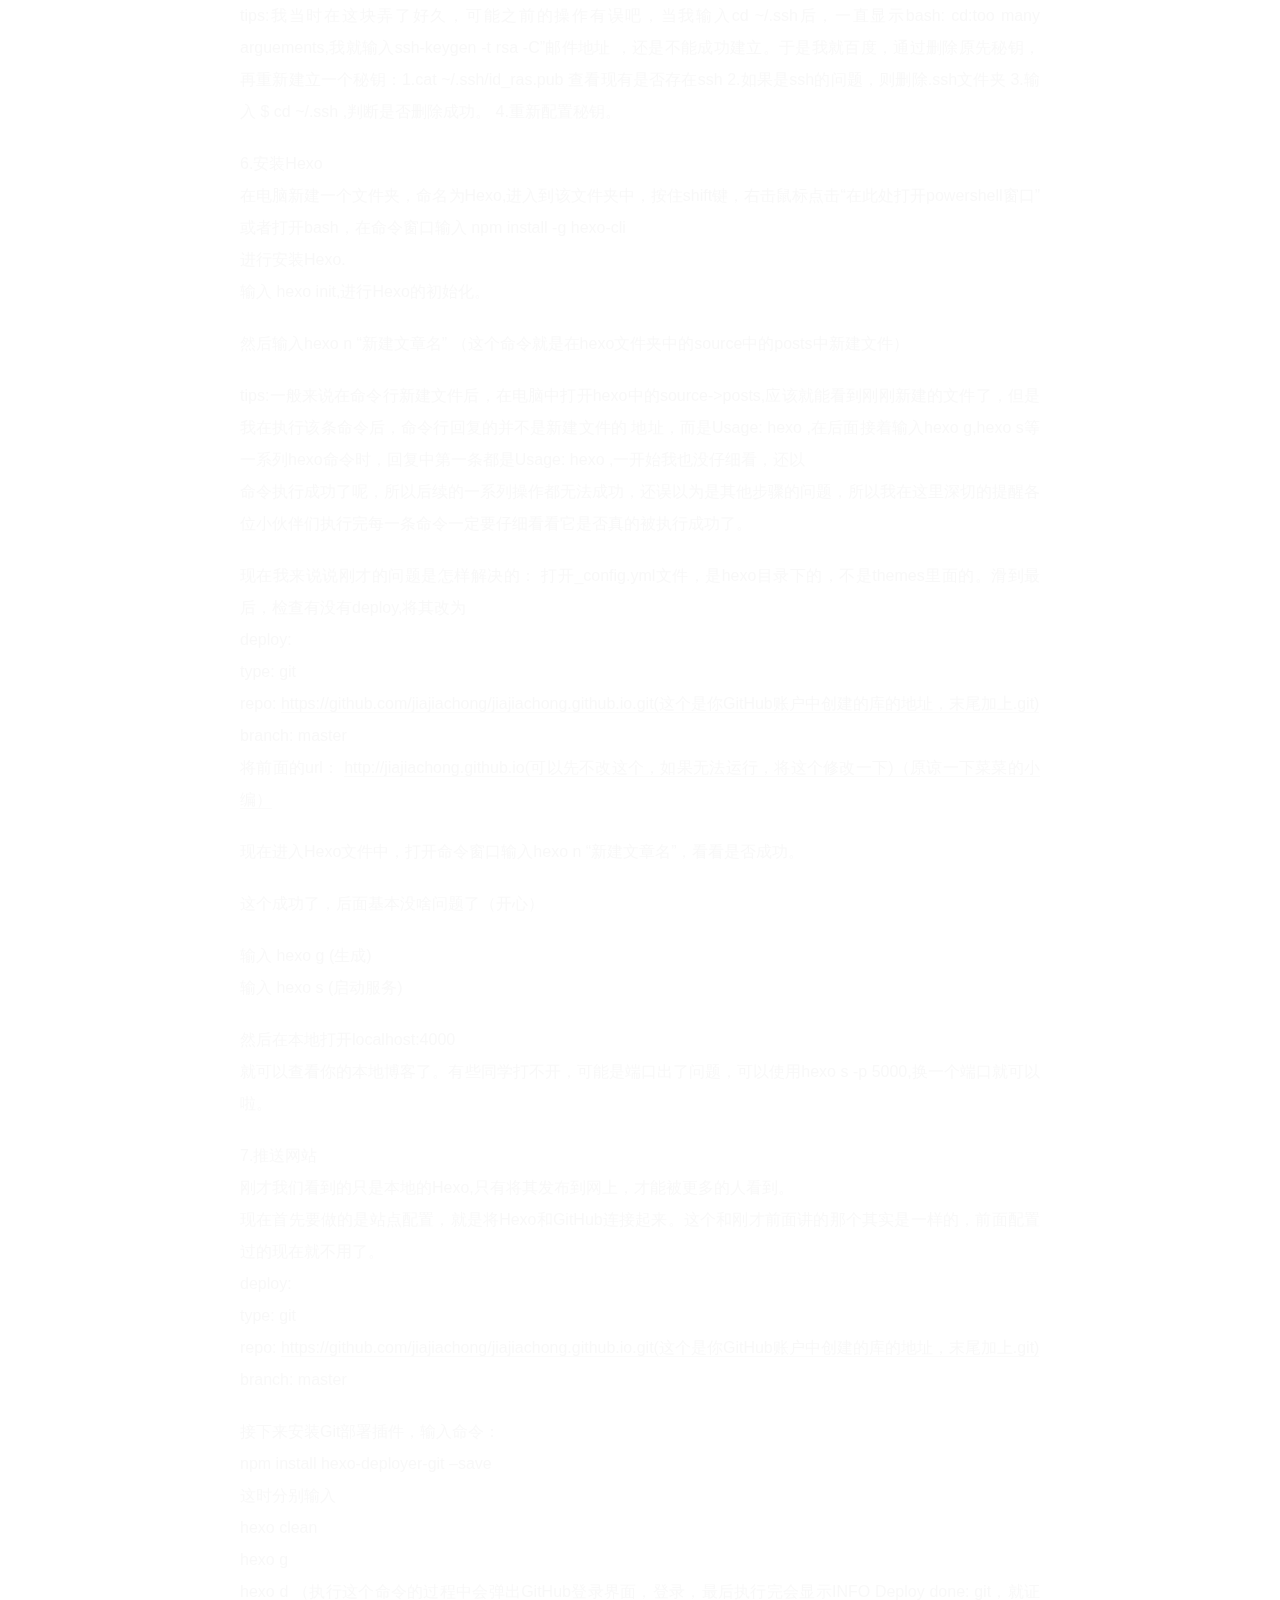
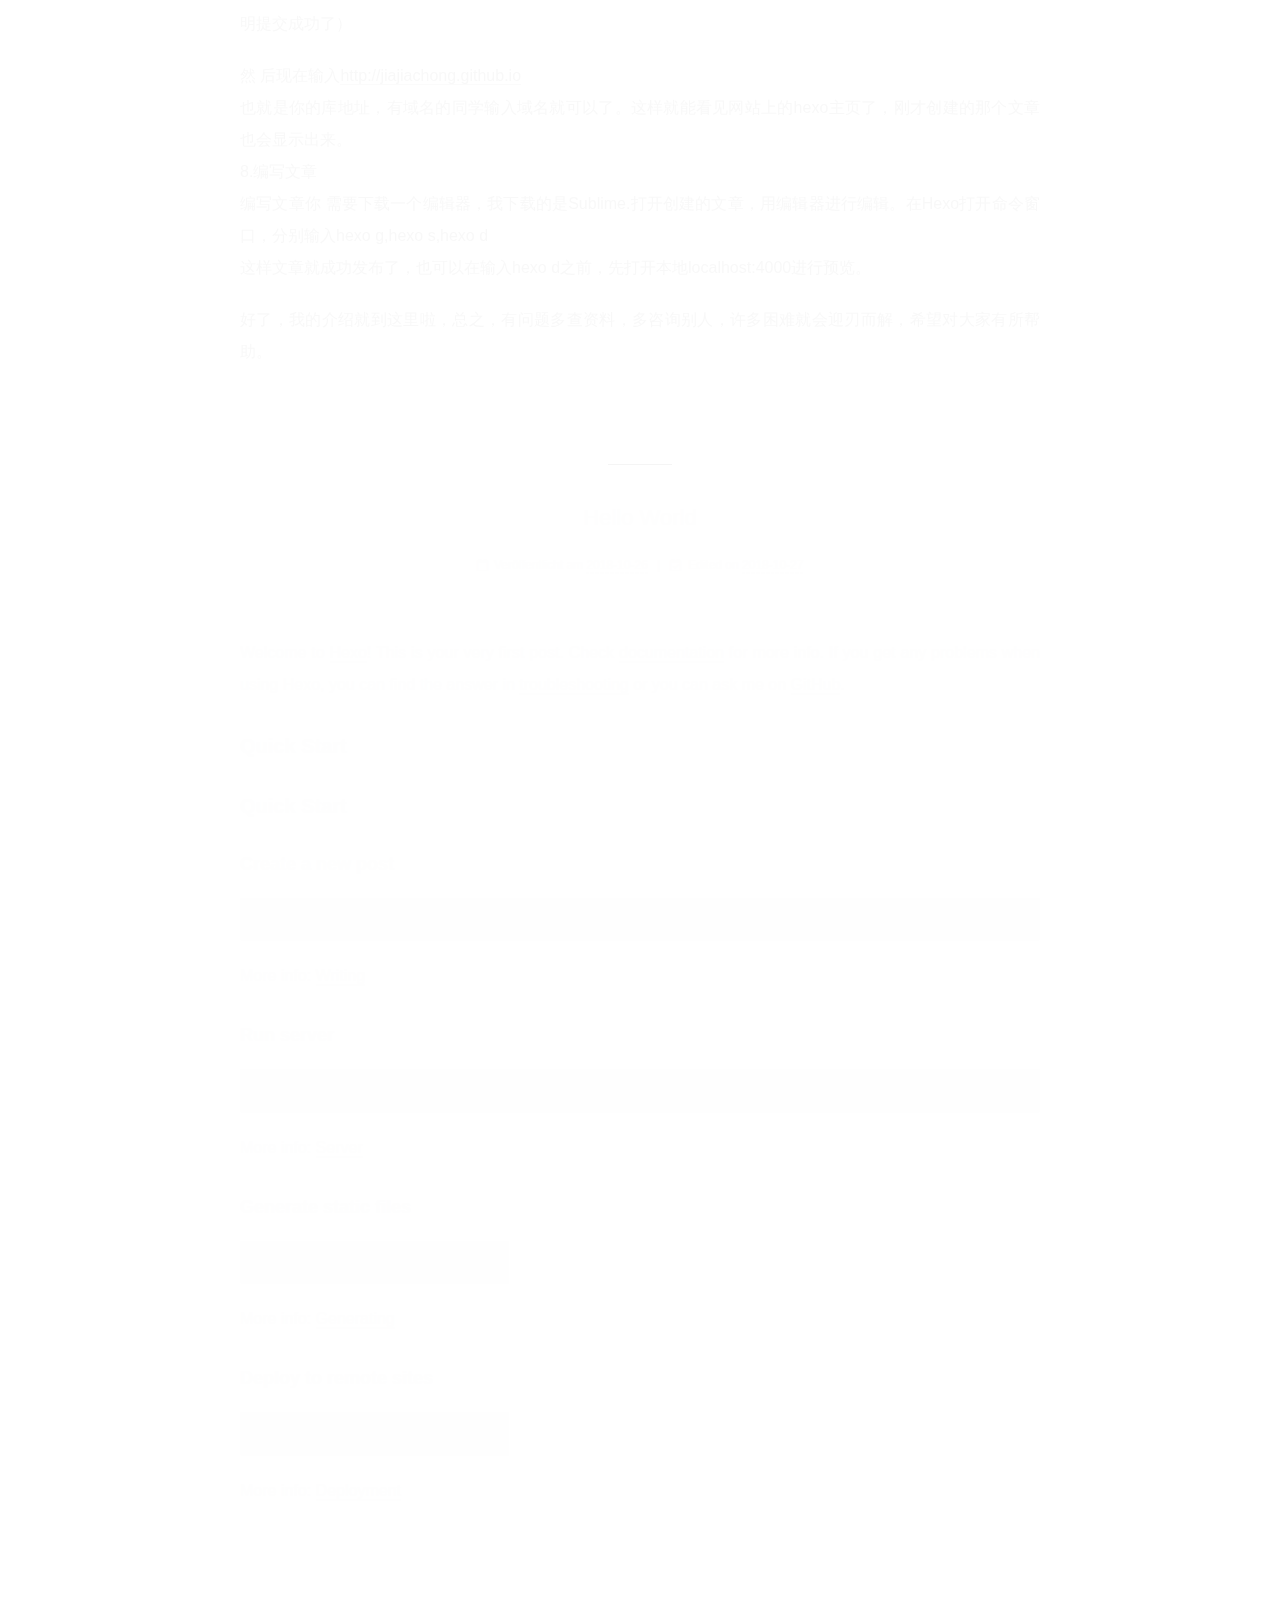
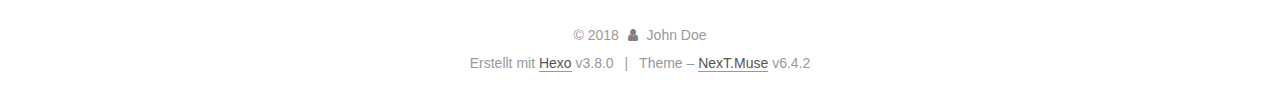
==== commit ed651f0a: "Site updated: 2018-10-27 22:43:29" ====
--- a/index.html
+++ b/index.html
@@ -1,90 +1,369 @@
 <!DOCTYPE html>
-<html>
+
+
+
+
+
+
+
+
+
+
+
+
+  
+
+
+<html class="theme-next muse use-motion" lang="zh-Hans">
 <head><meta name="generator" content="Hexo 3.8.0">
-  <meta charset="utf-8">
-  
-
-  
-  <title>Hexo</title>
-  <meta name="viewport" content="width=device-width, initial-scale=1, maximum-scale=1">
+  <meta charset="UTF-8">
+<meta http-equiv="X-UA-Compatible" content="IE=edge">
+<meta name="viewport" content="width=device-width, initial-scale=1, maximum-scale=2">
+<meta name="theme-color" content="#222">
+
+
+
+
+
+
+
+
+
+
+
+
+<meta http-equiv="Cache-Control" content="no-transform">
+<meta http-equiv="Cache-Control" content="no-siteapp">
+
+
+
+
+
+
+
+
+
+
+
+
+
+
+
+
+
+
+
+
+
+
+<link href="/lib/font-awesome/css/font-awesome.min.css?v=4.6.2" rel="stylesheet" type="text/css">
+
+<link href="/css/main.css?v=6.4.2" rel="stylesheet" type="text/css">
+
+
+  <link rel="apple-touch-icon" sizes="180x180" href="/images/apple-touch-icon-next.png?v=6.4.2">
+
+
+  <link rel="icon" type="image/png" sizes="32x32" href="/images/favicon-32x32-next.png?v=6.4.2">
+
+
+  <link rel="icon" type="image/png" sizes="16x16" href="/images/favicon-16x16-next.png?v=6.4.2">
+
+
+  <link rel="mask-icon" href="/images/logo.svg?v=6.4.2" color="#222">
+
+
+
+
+
+
+
+
+
+<script type="text/javascript" id="hexo.configurations">
+  var NexT = window.NexT || {};
+  var CONFIG = {
+    root: '/',
+    scheme: 'Muse',
+    version: '6.4.2',
+    sidebar: {"position":"left","display":"post","offset":12,"b2t":false,"scrollpercent":false,"onmobile":false},
+    fancybox: false,
+    fastclick: false,
+    lazyload: false,
+    tabs: true,
+    motion: {"enable":true,"async":false,"transition":{"post_block":"fadeIn","post_header":"slideDownIn","post_body":"slideDownIn","coll_header":"slideLeftIn","sidebar":"slideUpIn"}},
+    algolia: {
+      applicationID: '',
+      apiKey: '',
+      indexName: '',
+      hits: {"per_page":10},
+      labels: {"input_placeholder":"Search for Posts","hits_empty":"We didn't find any results for the search: ${query}","hits_stats":"${hits} results found in ${time} ms"}
+    }
+  };
+</script>
+
+
+  
+
+
+
+
   <meta property="og:type" content="website">
 <meta property="og:title" content="Hexo">
 <meta property="og:url" content="http://https://https://github.com/jiajiachong.io/index.html">
 <meta property="og:site_name" content="Hexo">
-<meta property="og:locale" content="default">
+<meta property="og:locale" content="zh-Hans">
 <meta name="twitter:card" content="summary">
 <meta name="twitter:title" content="Hexo">
-  
-    <link rel="alternate" href="/atom.xml" title="Hexo" type="application/atom+xml">
-  
-  
-    <link rel="icon" href="/favicon.png">
-  
-  
-    <link href="//fonts.googleapis.com/css?family=Source+Code+Pro" rel="stylesheet" type="text/css">
-  
-  <link rel="stylesheet" href="/css/style.css">
+
+
+
+
+
+
+  <link rel="canonical" href="http://https://https://github.com/jiajiachong.io/">
+
+
+
+<script type="text/javascript" id="page.configurations">
+  CONFIG.page = {
+    sidebar: "",
+  };
+</script>
+
+  <title>Hexo</title>
+  
+
+
+
+
+
+
+
+
+
+  <noscript>
+  <style type="text/css">
+    .use-motion .motion-element,
+    .use-motion .brand,
+    .use-motion .menu-item,
+    .sidebar-inner,
+    .use-motion .post-block,
+    .use-motion .pagination,
+    .use-motion .comments,
+    .use-motion .post-header,
+    .use-motion .post-body,
+    .use-motion .collection-title { opacity: initial; }
+
+    .use-motion .logo,
+    .use-motion .site-title,
+    .use-motion .site-subtitle {
+      opacity: initial;
+      top: initial;
+    }
+
+    .use-motion {
+      .logo-line-before i { left: initial; }
+      .logo-line-after i { right: initial; }
+    }
+  </style>
+</noscript>
+
 </head>
-</html>
-<body>
-  <div id="container">
-    <div id="wrap">
-      <header id="header">
-  <div id="banner"></div>
-  <div id="header-outer" class="outer">
-    <div id="header-title" class="inner">
-      <h1 id="logo-wrap">
-        <a href="/" id="logo">Hexo</a>
-      </h1>
-      
+
+<body itemscope="" itemtype="http://schema.org/WebPage" lang="zh-Hans">
+
+  
+  
+    
+  
+
+  <div class="container sidebar-position-left 
+  page-home">
+    <div class="headband"></div>
+
+    <header id="header" class="header" itemscope="" itemtype="http://schema.org/WPHeader">
+      <div class="header-inner"><div class="site-brand-wrapper">
+  <div class="site-meta ">
+    
+
+    <div class="custom-logo-site-title">
+      <a href="/" class="brand" rel="start">
+        <span class="logo-line-before"><i></i></span>
+        <span class="site-title">Hexo</span>
+        <span class="logo-line-after"><i></i></span>
+      </a>
     </div>
-    <div id="header-inner" class="inner">
-      <nav id="main-nav">
-        <a id="main-nav-toggle" class="nav-icon"></a>
-        
-          <a class="main-nav-link" href="/">Home</a>
-        
-          <a class="main-nav-link" href="/archives">Archives</a>
-        
-      </nav>
-      <nav id="sub-nav">
-        
-          <a id="nav-rss-link" class="nav-icon" href="/atom.xml" title="RSS Feed"></a>
-        
-        <a id="nav-search-btn" class="nav-icon" title="Search"></a>
-      </nav>
-      <div id="search-form-wrap">
-        <form action="//google.com/search" method="get" accept-charset="UTF-8" class="search-form"><input type="search" name="q" class="search-form-input" placeholder="Search"><button type="submit" class="search-form-submit">&#xF002;</button><input type="hidden" name="sitesearch" value="http://https://https://github.com/jiajiachong.io"></form>
-      </div>
-    </div>
+    
   </div>
-</header>
-      <div class="outer">
-        <section id="main">
-  
-    <article id="post-GitHub-Hexo搭建个人网站经经验分享" class="article article-type-post" itemscope="" itemprop="blogPost">
-  <div class="article-meta">
-    <a href="/2018/10/27/GitHub-Hexo搭建个人网站经经验分享/" class="article-date">
-  <time datetime="2018-10-27T07:48:19.884Z" itemprop="datePublished">2018-10-27</time>
-</a>
-    
+
+  <div class="site-nav-toggle">
+    <button aria-label="Toggle navigation bar">
+      <span class="btn-bar"></span>
+      <span class="btn-bar"></span>
+      <span class="btn-bar"></span>
+    </button>
   </div>
-  <div class="article-inner">
-    
-    
-      <header class="article-header">
-        
-  
-    <h1 itemprop="name">
-      <a class="article-title" href="/2018/10/27/GitHub-Hexo搭建个人网站经经验分享/">GitHub+Hexo搭建个人博客经经验分享</a>
-    </h1>
-  
-
+</div>
+
+
+
+<nav class="site-nav">
+  
+    <ul id="menu" class="menu">
+      
+        
+        
+        
+          
+          <li class="menu-item menu-item-home menu-item-active">
+    <a href="/" rel="section">
+      <i class="menu-item-icon fa fa-fw fa-home"></i> <br>Startseite</a>
+  </li>
+        
+        
+        
+          
+          <li class="menu-item menu-item-archives">
+    <a href="/archives/" rel="section">
+      <i class="menu-item-icon fa fa-fw fa-archive"></i> <br>Archiv</a>
+  </li>
+
+      
+      
+    </ul>
+  
+
+  
+    
+
+  
+
+  
+</nav>
+
+
+
+  
+
+
+
+</div>
+    </header>
+
+    
+
+
+    <main id="main" class="main">
+      <div class="main-inner">
+        <div class="content-wrap">
+          
+          <div id="content" class="content">
+            
+  <section id="posts" class="posts-expand">
+    
+      
+
+  
+
+  
+  
+  
+
+  
+
+  <article class="post post-type-normal" itemscope="" itemtype="http://schema.org/Article">
+  
+  
+  
+  <div class="post-block">
+    <link itemprop="mainEntityOfPage" href="http://https://https://github.com/jiajiachong.io/2018/10/27/GitHub-Hexo搭建个人网站经经验分享/">
+
+    <span hidden itemprop="author" itemscope="" itemtype="http://schema.org/Person">
+      <meta itemprop="name" content="John Doe">
+      <meta itemprop="description" content="">
+      <meta itemprop="image" content="/images/avatar.gif">
+    </span>
+
+    <span hidden itemprop="publisher" itemscope="" itemtype="http://schema.org/Organization">
+      <meta itemprop="name" content="Hexo">
+    </span>
+
+    
+      <header class="post-header">
+
+        
+        
+          <h1 class="post-title" itemprop="name headline">
+                
+                <a class="post-title-link" href="/2018/10/27/GitHub-Hexo搭建个人网站经经验分享/" itemprop="url">
+                  GitHub+Hexo搭建个人博客经经验分享
+                </a>
+              
+            
+          </h1>
+        
+
+        <div class="post-meta">
+          <span class="post-time">
+
+            
+            
+            
+
+            
+              <span class="post-meta-item-icon">
+                <i class="fa fa-calendar-o"></i>
+              </span>
+              
+                <span class="post-meta-item-text">Veröffentlicht am</span>
+              
+
+              
+                
+              
+
+              <time title="Post created: 2018-10-27 15:48:19 / Updated at: 22:10:55" itemprop="dateCreated datePublished" datetime="2018-10-27T15:48:19+08:00">2018-10-27</time>
+            
+
+            
+              
+
+              
+            
+          </span>
+
+          
+
+          
+            
+          
+
+          
+          
+
+          
+
+          
+
+          
+
+        </div>
       </header>
     
-    <div class="article-entry" itemprop="articleBody">
-      
-        <p>date: 2018-10-27 15:48:19<br>tags:</p>
+
+    
+    
+    
+    <div class="post-body" itemprop="articleBody">
+
+      
+      
+
+      
+        
+          
+            <p>date: 2018-10-27 15:48:19<br>tags:</p>
 <p> 经过了几天的学习，通过百度搜索以及向同学请教后，终于成功搭建了属于自己的hexo+github博客，虽然过程很艰难，但是还好终于成功了，很是欣慰。现在我就来和大家分享一些安装的方法和经验，希望对小伙伴们有所启发。</p>
 <p>  1.node.js下载安装</p>
 <p>—  打开官网下载符合自己系统的版本，安装完成后，添加系统变量path为node.js的存储地址。<br>     在命令行中输入 node -v,检测node.js是否安装成功。输入 npm -v,检测npm是否安装成功。</p>
@@ -103,42 +382,157 @@
 <p>   然 后现在输入<a href="http://jiajiachong.github.io" target="_blank" rel="noopener">http://jiajiachong.github.io</a><br>   也就是你的库地址，有域名的同学输入域名就可以了。这样就能看见网站上的hexo主页了，刚才创建的那个文章也会显示出来。<br>   8.编写文章<br>   编写文章你 需要下载一个编辑器，我下载的是Sublime.打开创建的文章，用编辑器进行编辑。在Hexo打开命令窗口，分别输入hexo g,hexo s,hexo d<br>   这样文章就成功发布了，也可以在输入hexo d之前，先打开本地localhost:4000进行预览。</p>
 <p>   好了，我的介绍就到这里啦，总之，有问题多查资料，多咨询别人，许多困难就会迎刃而解，希望对大家有所帮助。</p>
 
+          
+        
       
     </div>
-    <footer class="article-footer">
-      <a data-url="http://https://https://github.com/jiajiachong.io/2018/10/27/GitHub-Hexo搭建个人网站经经验分享/" data-id="cjnriyewz0000gsv9smljqh4t" class="article-share-link">Share</a>
-      
+
+    
+
+    
+    
+    
+
+    
+
+    
+
+    
+
+    <footer class="post-footer">
+      
+
+      
+
+      
+
+      
+      
+        <div class="post-eof"></div>
       
     </footer>
   </div>
   
-</article>
-
-
-  
-    <article id="post-hello-world" class="article article-type-post" itemscope="" itemprop="blogPost">
-  <div class="article-meta">
-    <a href="/2018/10/26/hello-world/" class="article-date">
-  <time datetime="2018-10-26T09:41:22.181Z" itemprop="datePublished">2018-10-26</time>
-</a>
-    
-  </div>
-  <div class="article-inner">
-    
-    
-      <header class="article-header">
-        
-  
-    <h1 itemprop="name">
-      <a class="article-title" href="/2018/10/26/hello-world/">Hello World</a>
-    </h1>
-  
-
+  
+  
+  </article>
+
+
+    
+      
+
+  
+
+  
+  
+  
+
+  
+
+  <article class="post post-type-normal" itemscope="" itemtype="http://schema.org/Article">
+  
+  
+  
+  <div class="post-block">
+    <link itemprop="mainEntityOfPage" href="http://https://https://github.com/jiajiachong.io/2018/10/26/hello-world/">
+
+    <span hidden itemprop="author" itemscope="" itemtype="http://schema.org/Person">
+      <meta itemprop="name" content="John Doe">
+      <meta itemprop="description" content="">
+      <meta itemprop="image" content="/images/avatar.gif">
+    </span>
+
+    <span hidden itemprop="publisher" itemscope="" itemtype="http://schema.org/Organization">
+      <meta itemprop="name" content="Hexo">
+    </span>
+
+    
+      <header class="post-header">
+
+        
+        
+          <h1 class="post-title" itemprop="name headline">
+                
+                <a class="post-title-link" href="/2018/10/26/hello-world/" itemprop="url">
+                  Hello World
+                </a>
+              
+            
+          </h1>
+        
+
+        <div class="post-meta">
+          <span class="post-time">
+
+            
+            
+            
+
+            
+              <span class="post-meta-item-icon">
+                <i class="fa fa-calendar-o"></i>
+              </span>
+              
+                <span class="post-meta-item-text">Veröffentlicht am</span>
+              
+
+              
+                
+              
+
+              <time title="Post created: 2018-10-26 17:41:22" itemprop="dateCreated datePublished" datetime="2018-10-26T17:41:22+08:00">2018-10-26</time>
+            
+
+            
+              
+
+              
+                
+                <span class="post-meta-divider">|</span>
+                
+
+                <span class="post-meta-item-icon">
+                  <i class="fa fa-calendar-check-o"></i>
+                </span>
+                
+                  <span class="post-meta-item-text">Edited on</span>
+                
+                <time title="Updated at: 2018-10-27 21:45:03" itemprop="dateModified" datetime="2018-10-27T21:45:03+08:00">2018-10-27</time>
+              
+            
+          </span>
+
+          
+
+          
+            
+          
+
+          
+          
+
+          
+
+          
+
+          
+
+        </div>
       </header>
     
-    <div class="article-entry" itemprop="articleBody">
-      
-        <p>Welcome to <a href="https://hexo.io/" target="_blank" rel="noopener">Hexo</a>! This is your very first post. Check <a href="https://hexo.io/docs/" target="_blank" rel="noopener">documentation</a> for more info. If you get any problems when using Hexo, you can find the answer in <a href="https://hexo.io/docs/troubleshooting.html" target="_blank" rel="noopener">troubleshooting</a> or you can ask me on <a href="https://github.com/hexojs/hexo/issues" target="_blank" rel="noopener">GitHub</a>.</p>
+
+    
+    
+    
+    <div class="post-body" itemprop="articleBody">
+
+      
+      
+
+      
+        
+          
+            <p>Welcome to <a href="https://hexo.io/" target="_blank" rel="noopener">Hexo</a>! This is your very first post. Check <a href="https://hexo.io/docs/" target="_blank" rel="noopener">documentation</a> for more info. If you get any problems when using Hexo, you can find the answer in <a href="https://hexo.io/docs/troubleshooting.html" target="_blank" rel="noopener">troubleshooting</a> or you can ask me on <a href="https://github.com/hexojs/hexo/issues" target="_blank" rel="noopener">GitHub</a>.</p>
 <h2 id="Quick-Start"><a href="#Quick-Start" class="headerlink" title="Quick Start"></a>Quick Start</h2><h2 id="Quick-Start-1"><a href="#Quick-Start-1" class="headerlink" title="Quick Start"></a>Quick Start</h2><h3 id="Create-a-new-post"><a href="#Create-a-new-post" class="headerlink" title="Create a new post"></a>Create a new post</h3><figure class="highlight bash"><table><tr><td class="gutter"><pre><span class="line">1</span><br></pre></td><td class="code"><pre><span class="line">$ hexo new <span class="string">"My New Post"</span></span><br></pre></td></tr></table></figure>
 <p>More info: <a href="https://hexo.io/docs/writing.html" target="_blank" rel="noopener">Writing</a></p>
 <h3 id="Run-server"><a href="#Run-server" class="headerlink" title="Run server"></a>Run server</h3><figure class="highlight bash"><table><tr><td class="gutter"><pre><span class="line">1</span><br></pre></td><td class="code"><pre><span class="line">$ hexo server</span><br></pre></td></tr></table></figure>
@@ -148,95 +542,295 @@
 <h3 id="Deploy-to-remote-sites"><a href="#Deploy-to-remote-sites" class="headerlink" title="Deploy to remote sites"></a>Deploy to remote sites</h3><figure class="highlight bash"><table><tr><td class="gutter"><pre><span class="line">1</span><br></pre></td><td class="code"><pre><span class="line">$ hexo deploy</span><br></pre></td></tr></table></figure>
 <p>More info: <a href="https://hexo.io/docs/deployment.html" target="_blank" rel="noopener">Deployment</a></p>
 
+          
+        
       
     </div>
-    <footer class="article-footer">
-      <a data-url="http://https://https://github.com/jiajiachong.io/2018/10/26/hello-world/" data-id="cjnriyexm0001gsv9u4sib9w6" class="article-share-link">Share</a>
-      
+
+    
+
+    
+    
+    
+
+    
+
+    
+
+    
+
+    <footer class="post-footer">
+      
+
+      
+
+      
+
+      
+      
+        <div class="post-eof"></div>
       
     </footer>
   </div>
   
-</article>
-
-
-  
-
-
-</section>
-        
-          <aside id="sidebar">
-  
-    
-
-  
-    
-
-  
-    
-  
-    
-  <div class="widget-wrap">
-    <h3 class="widget-title">Archives</h3>
-    <div class="widget">
-      <ul class="archive-list"><li class="archive-list-item"><a class="archive-list-link" href="/archives/2018/10/">October 2018</a></li></ul>
+  
+  
+  </article>
+
+
+    
+  </section>
+
+  
+
+
+          </div>
+          
+
+        </div>
+        
+          
+  
+  <div class="sidebar-toggle">
+    <div class="sidebar-toggle-line-wrap">
+      <span class="sidebar-toggle-line sidebar-toggle-line-first"></span>
+      <span class="sidebar-toggle-line sidebar-toggle-line-middle"></span>
+      <span class="sidebar-toggle-line sidebar-toggle-line-last"></span>
     </div>
   </div>
 
-
-  
-    
-  <div class="widget-wrap">
-    <h3 class="widget-title">Recent Posts</h3>
-    <div class="widget">
-      <ul>
-        
-          <li>
-            <a href="/2018/10/27/GitHub-Hexo搭建个人网站经经验分享/">GitHub+Hexo搭建个人博客经经验分享</a>
-          </li>
-        
-          <li>
-            <a href="/2018/10/26/hello-world/">Hello World</a>
-          </li>
-        
-      </ul>
+  <aside id="sidebar" class="sidebar">
+    
+    <div class="sidebar-inner">
+
+      
+
+      
+
+      <section class="site-overview-wrap sidebar-panel sidebar-panel-active">
+        <div class="site-overview">
+          <div class="site-author motion-element" itemprop="author" itemscope="" itemtype="http://schema.org/Person">
+            
+              <p class="site-author-name" itemprop="name">John Doe</p>
+              <p class="site-description motion-element" itemprop="description"></p>
+          </div>
+
+          
+            <nav class="site-state motion-element">
+              
+                <div class="site-state-item site-state-posts">
+                
+                  <a href="/archives/">
+                
+                    <span class="site-state-item-count">2</span>
+                    <span class="site-state-item-name">Artikel</span>
+                  </a>
+                </div>
+              
+
+              
+
+              
+            </nav>
+          
+
+          
+
+          
+
+          
+          
+
+          
+          
+
+          
+            
+          
+          
+
+        </div>
+      </section>
+
+      
+
+      
+
     </div>
+  </aside>
+
+
+        
+      </div>
+    </main>
+
+    <footer id="footer" class="footer">
+      <div class="footer-inner">
+        <div class="copyright">&copy; <span itemprop="copyrightYear">2018</span>
+  <span class="with-love" id="animate">
+    <i class="fa fa-user"></i>
+  </span>
+  <span class="author" itemprop="copyrightHolder">John Doe</span>
+
+  
+
+  
+</div>
+
+
+
+
+  <div class="powered-by">Erstellt mit  <a class="theme-link" target="_blank" href="https://hexo.io">Hexo</a> v3.8.0</div>
+
+
+
+  <span class="post-meta-divider">|</span>
+
+
+
+  <div class="theme-info">Theme – <a class="theme-link" target="_blank" href="https://theme-next.org">NexT.Muse</a> v6.4.2</div>
+
+
+
+
+        
+
+
+
+
+
+
+
+
+        
+      </div>
+    </footer>
+
+    
+      <div class="back-to-top">
+        <i class="fa fa-arrow-up"></i>
+        
+      </div>
+    
+
+    
+	
+    
+
+    
   </div>
 
   
-</aside>
-        
-      </div>
-      <footer id="footer">
-  
-  <div class="outer">
-    <div id="footer-info" class="inner">
-      &copy; 2018 John Doe<br>
-      Powered by <a href="http://hexo.io/" target="_blank">Hexo</a>
-    </div>
-  </div>
-</footer>
-    </div>
-    <nav id="mobile-nav">
-  
-    <a href="/" class="mobile-nav-link">Home</a>
-  
-    <a href="/archives" class="mobile-nav-link">Archives</a>
-  
-</nav>
-    
-
-<script src="//ajax.googleapis.com/ajax/libs/jquery/2.0.3/jquery.min.js"></script>
-
-
-  <link rel="stylesheet" href="/fancybox/jquery.fancybox.css">
-  <script src="/fancybox/jquery.fancybox.pack.js"></script>
-
-
-<script src="/js/script.js"></script>
-
-
-
-  </div>
+
+<script type="text/javascript">
+  if (Object.prototype.toString.call(window.Promise) !== '[object Function]') {
+    window.Promise = null;
+  }
+</script>
+
+
+
+
+
+
+
+
+
+
+
+
+
+
+
+
+
+
+
+
+
+
+
+
+
+
+  
+  
+    <script type="text/javascript" src="/lib/jquery/index.js?v=2.1.3"></script>
+  
+
+  
+  
+    <script type="text/javascript" src="/lib/velocity/velocity.min.js?v=1.2.1"></script>
+  
+
+  
+  
+    <script type="text/javascript" src="/lib/velocity/velocity.ui.min.js?v=1.2.1"></script>
+  
+
+
+  
+
+
+  <script type="text/javascript" src="/js/src/utils.js?v=6.4.2"></script>
+
+  <script type="text/javascript" src="/js/src/motion.js?v=6.4.2"></script>
+
+
+
+  
+  
+
+  
+
+  
+
+
+  <script type="text/javascript" src="/js/src/bootstrap.js?v=6.4.2"></script>
+
+
+
+  
+
+
+
+  
+
+
+
+
+
+
+
+
+
+
+  
+
+
+
+
+
+  
+
+  
+
+  
+
+  
+
+  
+  
+
+  
+
+  
+
+  
+
+  
+
+  
+
 </body>
-</html>+</html>
--- a/css/main.css
+++ b/css/main.css
@@ -0,0 +1,2588 @@
+/* normalize.css v3.0.2 | MIT License | git.io/normalize */
+html {
+  font-family: sans-serif; /* 1 */
+  -ms-text-size-adjust: 100%; /* 2 */
+  -webkit-text-size-adjust: 100%; /* 2 */
+}
+body {
+  margin: 0;
+}
+article,
+aside,
+details,
+figcaption,
+figure,
+footer,
+header,
+hgroup,
+main,
+menu,
+nav,
+section,
+summary {
+  display: block;
+}
+audio,
+canvas,
+progress,
+video {
+  display: inline-block; /* 1 */
+  vertical-align: baseline; /* 2 */
+}
+audio:not([controls]) {
+  display: none;
+  height: 0;
+}
+[hidden],
+template {
+  display: none;
+}
+a {
+  background-color: transparent;
+}
+a:active,
+a:hover {
+  outline: 0;
+}
+abbr[title] {
+  border-bottom: 1px dotted;
+}
+b,
+strong {
+  font-weight: bold;
+}
+dfn {
+  font-style: italic;
+}
+h1 {
+  font-size: 2em;
+  margin: 0.67em 0;
+}
+mark {
+  background: #ff0;
+  color: #000;
+}
+small {
+  font-size: 80%;
+}
+sub,
+sup {
+  font-size: 75%;
+  line-height: 0;
+  position: relative;
+  vertical-align: baseline;
+}
+sup {
+  top: -0.5em;
+}
+sub {
+  bottom: -0.25em;
+}
+img {
+  border: 0;
+}
+svg:not(:root) {
+  overflow: hidden;
+}
+figure {
+  margin: 1em 40px;
+}
+hr {
+  -moz-box-sizing: content-box;
+  box-sizing: content-box;
+  height: 0;
+}
+pre {
+  overflow: auto;
+}
+code,
+kbd,
+pre,
+samp {
+  font-family: monospace, monospace;
+  font-size: 1em;
+}
+button,
+input,
+optgroup,
+select,
+textarea {
+  color: inherit; /* 1 */
+  font: inherit; /* 2 */
+  margin: 0; /* 3 */
+}
+button {
+  overflow: visible;
+}
+button,
+select {
+  text-transform: none;
+}
+button,
+html input[type="button"],
+input[type="reset"],
+input[type="submit"] {
+  -webkit-appearance: button; /* 2 */
+  cursor: pointer; /* 3 */
+}
+button[disabled],
+html input[disabled] {
+  cursor: default;
+}
+button::-moz-focus-inner,
+input::-moz-focus-inner {
+  border: 0;
+  padding: 0;
+}
+input {
+  line-height: normal;
+}
+input[type="checkbox"],
+input[type="radio"] {
+  box-sizing: border-box; /* 1 */
+  padding: 0; /* 2 */
+}
+input[type="number"]::-webkit-inner-spin-button,
+input[type="number"]::-webkit-outer-spin-button {
+  height: auto;
+}
+input[type="search"] {
+  -webkit-appearance: textfield; /* 1 */
+  -moz-box-sizing: content-box;
+  -webkit-box-sizing: content-box; /* 2 */
+  box-sizing: content-box;
+}
+input[type="search"]::-webkit-search-cancel-button,
+input[type="search"]::-webkit-search-decoration {
+  -webkit-appearance: none;
+}
+fieldset {
+  border: 1px solid #c0c0c0;
+  margin: 0 2px;
+  padding: 0.35em 0.625em 0.75em;
+}
+legend {
+  border: 0; /* 1 */
+  padding: 0; /* 2 */
+}
+textarea {
+  overflow: auto;
+}
+optgroup {
+  font-weight: bold;
+}
+table {
+  border-collapse: collapse;
+  border-spacing: 0;
+}
+td,
+th {
+  padding: 0;
+}
+::selection {
+  background: #262a30;
+  color: #fff;
+}
+body {
+  position: relative;
+  font-family: 'Lato', "PingFang SC", "Microsoft YaHei", sans-serif;
+  font-size: 14px;
+  line-height: 2;
+  color: #555;
+  background: #fff;
+}
+@media (max-width: 767px) {
+  body {
+    padding-right: 0 !important;
+  }
+}
+@media (min-width: 768px) and (max-width: 991px) {
+  body {
+    padding-right: 0 !important;
+  }
+}
+@media (min-width: 1200px) {
+  body {
+    font-size: 16px;
+  }
+}
+h1,
+h2,
+h3,
+h4,
+h5,
+h6 {
+  margin: 0;
+  padding: 0;
+  font-weight: bold;
+  line-height: 1.5;
+  font-family: 'Lato', "PingFang SC", "Microsoft YaHei", sans-serif;
+}
+h1,
+h2,
+h3,
+h4,
+h5,
+h6 {
+  margin: 20px 0 15px;
+}
+h1 {
+  font-size: 22px;
+}
+@media (max-width: 767px) {
+  h1 {
+    font-size: 18px;
+  }
+}
+h2 {
+  font-size: 20px;
+}
+@media (max-width: 767px) {
+  h2 {
+    font-size: 16px;
+  }
+}
+h3 {
+  font-size: 18px;
+}
+@media (max-width: 767px) {
+  h3 {
+    font-size: 14px;
+  }
+}
+h4 {
+  font-size: 16px;
+}
+@media (max-width: 767px) {
+  h4 {
+    font-size: 12px;
+  }
+}
+h5 {
+  font-size: 14px;
+}
+@media (max-width: 767px) {
+  h5 {
+    font-size: 10px;
+  }
+}
+h6 {
+  font-size: 12px;
+}
+@media (max-width: 767px) {
+  h6 {
+    font-size: 8px;
+  }
+}
+p {
+  margin: 0 0 20px 0;
+}
+a,
+span.exturl {
+  overflow-wrap: break-word;
+  word-wrap: break-word;
+  background-color: transparent;
+  color: #555;
+  text-decoration: none;
+  outline: none;
+  border-bottom: 1px solid #999;
+  cursor: pointer;
+}
+a:hover,
+span.exturl:hover,
+a:active,
+span.exturl:active {
+  color: #222;
+  border-bottom-color: #222;
+}
+blockquote {
+  margin: 0;
+  padding: 0;
+}
+img {
+  display: block;
+  margin: auto;
+  max-width: 100%;
+  height: auto;
+}
+hr {
+  margin: 40px 0;
+  height: 3px;
+  border: none;
+  background-color: #ddd;
+  background-image: repeating-linear-gradient(-45deg, #fff, #fff 4px, transparent 4px, transparent 8px);
+}
+blockquote {
+  padding: 0 15px;
+  color: #666;
+  border-left: 4px solid #ddd;
+}
+blockquote cite::before {
+  content: "-";
+  padding: 0 5px;
+}
+dt {
+  font-weight: 700;
+}
+dd {
+  margin: 0;
+  padding: 0;
+}
+kbd {
+  border: 1px solid #ccc;
+  border-radius: 0.2em;
+  box-shadow: 0.1em 0.1em 0.2em rgba(0,0,0,0.1);
+  background-color: #f9f9f9;
+  font-family: inherit;
+  background-image: -webkit-linear-gradient(top, #eee, #fff, #eee);
+  padding: 0.1em 0.3em;
+  white-space: nowrap;
+}
+.text-left {
+  text-align: left;
+}
+.text-center {
+  text-align: center;
+}
+.text-right {
+  text-align: right;
+}
+.text-justify {
+  text-align: justify;
+}
+.text-nowrap {
+  white-space: nowrap;
+}
+.text-lowercase {
+  text-transform: lowercase;
+}
+.text-uppercase {
+  text-transform: uppercase;
+}
+.text-capitalize {
+  text-transform: capitalize;
+}
+.center-block {
+  display: block;
+  margin-left: auto;
+  margin-right: auto;
+}
+.clearfix:before,
+.clearfix:after {
+  content: " ";
+  display: table;
+}
+.clearfix:after {
+  clear: both;
+}
+.pullquote {
+  width: 45%;
+}
+.pullquote.left {
+  float: left;
+  margin-left: 5px;
+  margin-right: 10px;
+}
+.pullquote.right {
+  float: right;
+  margin-left: 10px;
+  margin-right: 5px;
+}
+.affix.affix.affix {
+  position: fixed;
+}
+.translation {
+  margin-top: -20px;
+  font-size: 14px;
+  color: #999;
+}
+.scrollbar-measure {
+  width: 100px;
+  height: 100px;
+  overflow: scroll;
+  position: absolute;
+  top: -9999px;
+}
+.use-motion .motion-element {
+  opacity: 0;
+}
+table {
+  margin: 20px 0;
+  width: 100%;
+  border-collapse: collapse;
+  border-spacing: 0;
+  border: 1px solid #ddd;
+  font-size: 14px;
+  word-break: break-all;
+}
+table>tbody>tr:nth-of-type(odd) {
+  background-color: #f9f9f9;
+}
+table>tbody>tr:hover {
+  background-color: #f5f5f5;
+}
+caption,
+th,
+td {
+  padding: 8px;
+  text-align: left;
+  vertical-align: middle;
+  font-weight: normal;
+}
+th,
+td {
+  border-bottom: 3px solid #ddd;
+  border-right: 1px solid #eee;
+}
+th {
+  padding-bottom: 10px;
+  font-weight: 700;
+}
+td {
+  border-bottom-width: 1px;
+}
+html,
+body {
+  height: 100%;
+}
+.container {
+  position: relative;
+  min-height: 100%;
+}
+.header-inner {
+  margin: 0 auto;
+  padding: 100px 0 70px;
+  width: 700px;
+}
+@media (min-width: 1200px) {
+  .container .header-inner {
+    width: 800px;
+  }
+}
+@media (min-width: 1600px) {
+  .container .header-inner {
+    width: 900px;
+  }
+}
+.main {
+  padding-bottom: 150px;
+}
+.main-inner {
+  margin: 0 auto;
+  width: 700px;
+}
+@media (min-width: 1200px) {
+  .container .main-inner {
+    width: 800px;
+  }
+}
+@media (min-width: 1600px) {
+  .container .main-inner {
+    width: 900px;
+  }
+}
+.footer {
+  position: absolute;
+  left: 0;
+  bottom: 0;
+  width: 100%;
+  min-height: 50px;
+}
+.footer-inner {
+  box-sizing: border-box;
+  margin: 20px auto;
+  width: 700px;
+}
+@media (min-width: 1200px) {
+  .container .footer-inner {
+    width: 800px;
+  }
+}
+@media (min-width: 1600px) {
+  .container .footer-inner {
+    width: 900px;
+  }
+}
+pre,
+.highlight {
+  overflow: auto;
+  margin: 20px 0;
+  padding: 0;
+  font-size: 14px;
+  color: #4d4d4c;
+  background: #f7f7f7;
+  line-height: 1.6;
+}
+pre,
+code {
+  font-family: consolas, Menlo, "PingFang SC", "Microsoft YaHei", monospace;
+}
+code {
+  overflow-wrap: break-word;
+  word-wrap: break-word;
+  padding: 2px 4px;
+  color: #555;
+  background: #eee;
+  border-radius: 3px;
+  font-size: 14px;
+}
+pre {
+  padding: 10px;
+}
+pre code {
+  padding: 0;
+  color: #4d4d4c;
+  background: none;
+  text-shadow: none;
+}
+.highlight {
+  border-radius: 1px;
+}
+.highlight pre {
+  border: none;
+  margin: 0;
+  padding: 10px 0;
+}
+.highlight table {
+  margin: 0;
+  width: auto;
+  border: none;
+}
+.highlight td {
+  border: none;
+  padding: 0;
+}
+.highlight figcaption {
+  font-size: 1em;
+  color: #4d4d4c;
+  line-height: 1em;
+  margin-bottom: 1em;
+  margin: 0em;
+  padding: 0.5em;
+  background: #eee;
+  border-bottom: 1px solid #e9e9e9;
+}
+.highlight figcaption:before,
+.highlight figcaption:after {
+  content: " ";
+  display: table;
+}
+.highlight figcaption:after {
+  clear: both;
+}
+.highlight figcaption a {
+  float: right;
+  color: #4d4d4c;
+}
+.highlight figcaption a:hover {
+  border-bottom-color: #4d4d4c;
+}
+.highlight .gutter pre {
+  padding-left: 10px;
+  padding-right: 10px;
+  color: #869194;
+  text-align: right;
+  background-color: #eff2f3;
+}
+.highlight .code pre {
+  width: 100%;
+  padding-left: 10px;
+  padding-right: 10px;
+  background-color: #f7f7f7;
+}
+.highlight .line {
+  height: 20px;
+}
+.gutter {
+  -webkit-user-select: none;
+  -moz-user-select: none;
+  -ms-user-select: none;
+  user-select: none;
+}
+.gist table {
+  width: auto;
+}
+.gist table td {
+  border: none;
+}
+pre .deletion {
+  background: #fdd;
+}
+pre .addition {
+  background: #dfd;
+}
+pre .meta {
+  color: #8959a8;
+}
+pre .comment {
+  color: #8e908c;
+}
+pre .variable,
+pre .attribute,
+pre .tag,
+pre .regexp,
+pre .ruby .constant,
+pre .xml .tag .title,
+pre .xml .pi,
+pre .xml .doctype,
+pre .html .doctype,
+pre .css .id,
+pre .css .class,
+pre .css .pseudo {
+  color: #c82829;
+}
+pre .number,
+pre .preprocessor,
+pre .built_in,
+pre .literal,
+pre .params,
+pre .constant,
+pre .command {
+  color: #f5871f;
+}
+pre .ruby .class .title,
+pre .css .rules .attribute,
+pre .string,
+pre .value,
+pre .inheritance,
+pre .header,
+pre .ruby .symbol,
+pre .xml .cdata,
+pre .special,
+pre .number,
+pre .formula {
+  color: #718c00;
+}
+pre .title,
+pre .css .hexcolor {
+  color: #3e999f;
+}
+pre .function,
+pre .python .decorator,
+pre .python .title,
+pre .ruby .function .title,
+pre .ruby .title .keyword,
+pre .perl .sub,
+pre .javascript .title,
+pre .coffeescript .title {
+  color: #4271ae;
+}
+pre .keyword,
+pre .javascript .function {
+  color: #8959a8;
+}
+.posts-expand .post-body img.full-image {
+  border: none;
+}
+.blockquote-center,
+.page-home .post-type-quote blockquote,
+.page-post-detail .post-type-quote blockquote {
+  position: relative;
+  margin: 40px 0;
+  padding: 0;
+  border-left: none;
+  text-align: center;
+}
+.blockquote-center::before,
+.page-home .post-type-quote blockquote::before,
+.page-post-detail .post-type-quote blockquote::before,
+.blockquote-center::after,
+.page-home .post-type-quote blockquote::after,
+.page-post-detail .post-type-quote blockquote::after {
+  position: absolute;
+  content: ' ';
+  display: block;
+  width: 100%;
+  height: 24px;
+  opacity: 0.2;
+  background-repeat: no-repeat;
+  background-position: 0 -6px;
+  background-size: 22px 22px;
+}
+.blockquote-center::before,
+.page-home .post-type-quote blockquote::before,
+.page-post-detail .post-type-quote blockquote::before {
+  top: -20px;
+  background-image: url("../images/quote-l.svg");
+  border-top: 1px solid #ccc;
+}
+.blockquote-center::after,
+.page-home .post-type-quote blockquote::after,
+.page-post-detail .post-type-quote blockquote::after {
+  bottom: -20px;
+  background-image: url("../images/quote-r.svg");
+  border-bottom: 1px solid #ccc;
+  background-position: 100% 8px;
+}
+.blockquote-center p,
+.page-home .post-type-quote blockquote p,
+.page-post-detail .post-type-quote blockquote p,
+.blockquote-center div,
+.page-home .post-type-quote blockquote div,
+.page-post-detail .post-type-quote blockquote div {
+  text-align: center;
+}
+.post .post-body .group-picture img {
+  box-sizing: border-box;
+  padding: 0 3px;
+  border: none;
+}
+.post .group-picture-row {
+  overflow: hidden;
+  margin-top: 6px;
+}
+.post .group-picture-row:first-child {
+  margin-top: 0;
+}
+.post .group-picture-column {
+  float: left;
+}
+.page-post-detail .post-body .group-picture-column {
+  float: none;
+  margin-top: 10px;
+  width: auto !important;
+}
+.page-post-detail .post-body .group-picture-column img {
+  margin: 0 auto;
+}
+.page-archive .group-picture-container {
+  overflow: hidden;
+}
+.page-archive .group-picture-row {
+  float: left;
+}
+.page-archive .group-picture-row:first-child {
+  margin-top: 6px;
+}
+.page-archive .group-picture-column {
+  max-width: 150px;
+  max-height: 150px;
+}
+.post-body .note {
+  position: relative;
+  padding: 15px;
+  margin-bottom: 20px;
+  border: 1px solid #eee;
+  border-left-width: 5px;
+  border-radius: 3px;
+}
+.post-body .note h2,
+.post-body .note h3,
+.post-body .note h4,
+.post-body .note h5,
+.post-body .note h6 {
+  margin-top: 0;
+  margin-bottom: 0;
+  border-bottom: initial;
+  padding-top: 0 !important;
+}
+.post-body .note p:first-child,
+.post-body .note ul:first-child,
+.post-body .note ol:first-child,
+.post-body .note table:first-child,
+.post-body .note pre:first-child,
+.post-body .note blockquote:first-child {
+  margin-top: 0;
+}
+.post-body .note p:last-child,
+.post-body .note ul:last-child,
+.post-body .note ol:last-child,
+.post-body .note table:last-child,
+.post-body .note pre:last-child,
+.post-body .note blockquote:last-child {
+  margin-bottom: 0;
+}
+.post-body .note.default {
+  border-left-color: #777;
+}
+.post-body .note.default h2,
+.post-body .note.default h3,
+.post-body .note.default h4,
+.post-body .note.default h5,
+.post-body .note.default h6 {
+  color: #777;
+}
+.post-body .note.primary {
+  border-left-color: #6f42c1;
+}
+.post-body .note.primary h2,
+.post-body .note.primary h3,
+.post-body .note.primary h4,
+.post-body .note.primary h5,
+.post-body .note.primary h6 {
+  color: #6f42c1;
+}
+.post-body .note.info {
+  border-left-color: #428bca;
+}
+.post-body .note.info h2,
+.post-body .note.info h3,
+.post-body .note.info h4,
+.post-body .note.info h5,
+.post-body .note.info h6 {
+  color: #428bca;
+}
+.post-body .note.success {
+  border-left-color: #5cb85c;
+}
+.post-body .note.success h2,
+.post-body .note.success h3,
+.post-body .note.success h4,
+.post-body .note.success h5,
+.post-body .note.success h6 {
+  color: #5cb85c;
+}
+.post-body .note.warning {
+  border-left-color: #f0ad4e;
+}
+.post-body .note.warning h2,
+.post-body .note.warning h3,
+.post-body .note.warning h4,
+.post-body .note.warning h5,
+.post-body .note.warning h6 {
+  color: #f0ad4e;
+}
+.post-body .note.danger {
+  border-left-color: #d9534f;
+}
+.post-body .note.danger h2,
+.post-body .note.danger h3,
+.post-body .note.danger h4,
+.post-body .note.danger h5,
+.post-body .note.danger h6 {
+  color: #d9534f;
+}
+.post-body .label {
+  display: inline;
+  padding: 0 2px;
+  white-space: nowrap;
+}
+.post-body .label.default {
+  background-color: #f0f0f0;
+}
+.post-body .label.primary {
+  background-color: #efe6f7;
+}
+.post-body .label.info {
+  background-color: #e5f2f8;
+}
+.post-body .label.success {
+  background-color: #e7f4e9;
+}
+.post-body .label.warning {
+  background-color: #fcf6e1;
+}
+.post-body .label.danger {
+  background-color: #fae8eb;
+}
+.post-body .tabs {
+  position: relative;
+  display: block;
+  margin-bottom: 20px;
+  padding-top: 10px;
+}
+.post-body .tabs ul.nav-tabs {
+  margin: 0;
+  padding: 0;
+  display: flex;
+  margin-bottom: -1px;
+}
+@media (max-width: 413px) {
+  .post-body .tabs ul.nav-tabs {
+    display: block;
+    margin-bottom: 5px;
+  }
+}
+.post-body .tabs ul.nav-tabs li.tab {
+  list-style-type: none !important;
+  margin: 0 0.25em 0 0;
+  border-top: 3px solid transparent;
+  border-left: 1px solid transparent;
+  border-right: 1px solid transparent;
+}
+@media (max-width: 413px) {
+  .post-body .tabs ul.nav-tabs li.tab {
+    margin: initial;
+    border-top: 1px solid transparent;
+    border-left: 3px solid transparent;
+    border-right: 1px solid transparent;
+    border-bottom: 1px solid transparent;
+  }
+}
+.post-body .tabs ul.nav-tabs li.tab a {
+  outline: 0;
+  border-bottom: initial;
+  display: block;
+  line-height: 1.8em;
+  padding: 0.25em 0.75em;
+  transition-duration: 0.2s;
+  transition-timing-function: ease-out;
+  transition-delay: 0s;
+}
+.post-body .tabs ul.nav-tabs li.tab a i {
+  width: 1.285714285714286em;
+}
+.post-body .tabs ul.nav-tabs li.tab.active {
+  border-top: 3px solid #fc6423;
+  border-left: 1px solid #ddd;
+  border-right: 1px solid #ddd;
+  background-color: #fff;
+}
+@media (max-width: 413px) {
+  .post-body .tabs ul.nav-tabs li.tab.active {
+    border-top: 1px solid #ddd;
+    border-left: 3px solid #fc6423;
+    border-right: 1px solid #ddd;
+    border-bottom: 1px solid #ddd;
+  }
+}
+.post-body .tabs ul.nav-tabs li.tab.active a {
+  cursor: default;
+  color: #555;
+}
+.post-body .tabs .tab-content {
+  background-color: #fff;
+}
+.post-body .tabs .tab-content .tab-pane {
+  border: 1px solid #ddd;
+  padding: 20px 20px 0 20px;
+}
+.post-body .tabs .tab-content .tab-pane:not(.active) {
+  display: none !important;
+}
+.post-body .tabs .tab-content .tab-pane.active {
+  display: block !important;
+}
+.btn {
+  display: inline-block;
+  padding: 0 20px;
+  font-size: 14px;
+  color: #fff;
+  background: #222;
+  border: 2px solid #222;
+  text-decoration: none;
+  border-radius: 0;
+  transition-property: background-color;
+  transition-duration: 0.2s;
+  transition-timing-function: ease-in-out;
+  transition-delay: 0s;
+  line-height: 2;
+}
+.btn:hover {
+  border-color: #222;
+  color: #222;
+  background: #fff;
+}
+.btn +.btn {
+  margin: 0 0 8px 8px;
+}
+.btn .fa-fw {
+  width: 1.285714285714286em;
+  text-align: left;
+}
+.btn-bar {
+  display: block;
+  width: 22px;
+  height: 2px;
+  background: #555;
+  border-radius: 1px;
+}
+.btn-bar+.btn-bar {
+  margin-top: 4px;
+}
+.pagination {
+  margin: 120px 0 40px;
+  text-align: center;
+  border-top: 1px solid #eee;
+}
+.page-number-basic,
+.pagination .prev,
+.pagination .next,
+.pagination .page-number,
+.pagination .space {
+  display: inline-block;
+  position: relative;
+  top: -1px;
+  margin: 0 10px;
+  padding: 0 11px;
+}
+@media (max-width: 767px) {
+  .page-number-basic,
+  .pagination .prev,
+  .pagination .next,
+  .pagination .page-number,
+  .pagination .space {
+    margin: 0 5px;
+  }
+}
+.pagination .prev,
+.pagination .next,
+.pagination .page-number {
+  border-bottom: 0;
+  border-top: 1px solid #eee;
+  transition-property: border-color;
+  transition-duration: 0.2s;
+  transition-timing-function: ease-in-out;
+  transition-delay: 0s;
+}
+.pagination .prev:hover,
+.pagination .next:hover,
+.pagination .page-number:hover {
+  border-top-color: #222;
+}
+.pagination .space {
+  padding: 0;
+  margin: 0;
+}
+.pagination .prev {
+  margin-left: 0;
+}
+.pagination .next {
+  margin-right: 0;
+}
+.pagination .page-number.current {
+  color: #fff;
+  background: #ccc;
+  border-top-color: #ccc;
+}
+@media (max-width: 767px) {
+  .pagination {
+    border-top: none;
+  }
+  .pagination .prev,
+  .pagination .next,
+  .pagination .page-number {
+    margin-bottom: 10px;
+    border-top: 0;
+    border-bottom: 1px solid #eee;
+    padding: 0 10px;
+  }
+  .pagination .prev:hover,
+  .pagination .next:hover,
+  .pagination .page-number:hover {
+    border-bottom-color: #222;
+  }
+}
+.comments {
+  margin: 60px 20px 0;
+}
+.tag-cloud {
+  text-align: center;
+}
+.tag-cloud a {
+  display: inline-block;
+  margin: 10px;
+}
+.back-to-top {
+  box-sizing: border-box;
+  position: fixed;
+  bottom: -100px;
+  right: 30px;
+  z-index: 1050;
+  padding: 0 6px;
+  width: 24px;
+  background: #222;
+  font-size: 12px;
+  opacity: 1;
+  color: #fff;
+  cursor: pointer;
+  text-align: center;
+  -webkit-transform: translateZ(0);
+  transition-property: bottom;
+  transition-duration: 0.2s;
+  transition-timing-function: ease-in-out;
+  transition-delay: 0s;
+}
+@media (min-width: 768px) and (max-width: 991px) {
+  .back-to-top {
+    display: none !important;
+  }
+}
+@media (max-width: 767px) {
+  .back-to-top {
+    display: none !important;
+  }
+}
+.back-to-top.back-to-top-on {
+  bottom: 19px;
+}
+.header {
+  background: transparent;
+}
+.header-inner {
+  position: relative;
+}
+.headband {
+  height: 3px;
+  background: #222;
+}
+.site-meta {
+  margin: 0;
+  text-align: center;
+}
+@media (max-width: 767px) {
+  .site-meta {
+    text-align: center;
+  }
+}
+.brand {
+  position: relative;
+  display: inline-block;
+  padding: 0 40px;
+  color: #fff;
+  background: #222;
+  border-bottom: none;
+}
+.brand:hover {
+  color: #fff;
+}
+.logo {
+  display: inline-block;
+  margin-right: 5px;
+  line-height: 36px;
+  vertical-align: top;
+}
+.site-title {
+  display: inline-block;
+  vertical-align: top;
+  line-height: 36px;
+  font-size: 20px;
+  font-weight: normal;
+  font-family: 'Lato', "PingFang SC", "Microsoft YaHei", sans-serif;
+}
+.site-subtitle {
+  margin-top: 10px;
+  font-size: 13px;
+  color: #999;
+}
+.use-motion .brand {
+  opacity: 0;
+}
+.use-motion .logo,
+.use-motion .site-title,
+.use-motion .site-subtitle {
+  opacity: 0;
+  position: relative;
+  top: -10px;
+}
+.site-nav-toggle {
+  display: none;
+  position: absolute;
+  top: 10px;
+  left: 10px;
+}
+@media (max-width: 767px) {
+  .site-nav-toggle {
+    display: block;
+  }
+}
+.site-nav-toggle button {
+  margin-top: 2px;
+  padding: 9px 10px;
+  background: transparent;
+  border: none;
+}
+@media (max-width: 767px) {
+  .site-nav {
+    display: none;
+    margin: 0 -10px;
+    padding: 0 10px;
+    clear: both;
+    border-top: 1px solid #ddd;
+  }
+}
+@media (min-width: 768px) and (max-width: 991px) {
+  .site-nav {
+    display: block !important;
+  }
+}
+@media (min-width: 992px) {
+  .site-nav {
+    display: block !important;
+  }
+}
+.menu {
+  margin-top: 20px;
+  padding-left: 0;
+  text-align: center;
+}
+.menu .menu-item {
+  display: inline-block;
+  margin: 0 10px;
+  list-style: none;
+}
+@media screen and (max-width: 767px) {
+  .menu .menu-item {
+    margin-top: 10px;
+  }
+}
+.menu .menu-item a {
+  display: block;
+  font-size: 13px;
+  line-height: inherit;
+  border-bottom: 1px solid transparent;
+  transition-property: border-color;
+  transition-duration: 0.2s;
+  transition-timing-function: ease-in-out;
+  transition-delay: 0s;
+}
+.menu .menu-item a:hover {
+  border-bottom-color: #222;
+}
+.menu .menu-item .fa {
+  margin-right: 5px;
+}
+.use-motion .menu-item {
+  opacity: 0;
+}
+.post-body {
+  overflow-wrap: break-word;
+  word-wrap: break-word;
+  font-family: 'Lato', "PingFang SC", "Microsoft YaHei", sans-serif;
+}
+.post-body span.exturl .fa {
+  font-size: 14px;
+  margin-left: 4px;
+}
+.post-body .fancybox img {
+  display: block !important;
+  margin: 0 auto;
+  cursor: pointer;
+  cursor: zoom-in;
+  cursor: -webkit-zoom-in;
+}
+.post-body .image-caption,
+.post-body .figure .caption {
+  margin: -20px auto 15px;
+  text-align: center;
+  font-size: 14px;
+  color: #999;
+  font-weight: bold;
+  line-height: 1;
+}
+.post-sticky-flag {
+  display: inline-block;
+  font-size: 16px;
+  -ms-transform: rotate(30deg);
+  -webkit-transform: rotate(30deg);
+  -moz-transform: rotate(30deg);
+  -ms-transform: rotate(30deg);
+  -o-transform: rotate(30deg);
+  transform: rotate(30deg);
+}
+.use-motion .post-block,
+.use-motion .pagination,
+.use-motion .comments {
+  opacity: 0;
+}
+.use-motion .post-header {
+  opacity: 0;
+}
+.use-motion .post-body {
+  opacity: 0;
+}
+.use-motion .collection-title {
+  opacity: 0;
+}
+.posts-expand {
+  padding-top: 40px;
+}
+@media (max-width: 767px) {
+  .posts-expand {
+    margin: 0 20px;
+  }
+  .post-body pre .gutter pre {
+    padding-right: 10px;
+  }
+  .post-body .highlight {
+    margin-left: 0px;
+    margin-right: 0px;
+    padding: 0;
+  }
+  .post-body .highlight .gutter pre {
+    padding-right: 10px;
+  }
+}
+@media (min-width: 992px) {
+  .posts-expand .post-body {
+    text-align: justify;
+  }
+}
+.posts-expand .post-body h2,
+.posts-expand .post-body h3,
+.posts-expand .post-body h4,
+.posts-expand .post-body h5,
+.posts-expand .post-body h6 {
+  padding-top: 10px;
+}
+.posts-expand .post-body h2 .header-anchor,
+.posts-expand .post-body h3 .header-anchor,
+.posts-expand .post-body h4 .header-anchor,
+.posts-expand .post-body h5 .header-anchor,
+.posts-expand .post-body h6 .header-anchor {
+  float: right;
+  margin-left: 10px;
+  color: #ccc;
+  border-bottom-style: none;
+  visibility: hidden;
+}
+.posts-expand .post-body h2 .header-anchor:hover,
+.posts-expand .post-body h3 .header-anchor:hover,
+.posts-expand .post-body h4 .header-anchor:hover,
+.posts-expand .post-body h5 .header-anchor:hover,
+.posts-expand .post-body h6 .header-anchor:hover {
+  color: inherit;
+}
+.posts-expand .post-body h2:hover .header-anchor,
+.posts-expand .post-body h3:hover .header-anchor,
+.posts-expand .post-body h4:hover .header-anchor,
+.posts-expand .post-body h5:hover .header-anchor,
+.posts-expand .post-body h6:hover .header-anchor {
+  visibility: visible;
+}
+.posts-expand .post-body ul li {
+  list-style: circle;
+}
+.posts-expand .post-body img {
+  box-sizing: border-box;
+  margin: auto;
+  padding: 3px;
+  border: 1px solid #ddd;
+}
+.posts-expand .post-body .fancybox img {
+  margin: 0 auto 25px;
+}
+.posts-expand .post-body img {
+  margin: 0 auto 25px;
+}
+@media (max-width: 767px) {
+  .posts-collapse {
+    margin: 0 20px;
+  }
+  .posts-collapse .post-title,
+  .posts-collapse .post-meta {
+    display: block;
+    width: auto;
+    text-align: left;
+  }
+}
+.posts-collapse {
+  position: relative;
+  z-index: 1010;
+  margin-left: 55px;
+}
+.posts-collapse::after {
+  content: " ";
+  position: absolute;
+  top: 20px;
+  left: 0;
+  margin-left: -2px;
+  width: 4px;
+  height: 100%;
+  background: #f5f5f5;
+  z-index: -1;
+}
+@media (max-width: 767px) {
+  .posts-collapse {
+    margin: 0 20px;
+  }
+}
+.posts-collapse .collection-title {
+  position: relative;
+  margin: 60px 0;
+}
+.posts-collapse .collection-title h1,
+.posts-collapse .collection-title h2 {
+  margin-left: 20px;
+}
+.posts-collapse .collection-title small {
+  color: #bbb;
+  margin-left: 5px;
+}
+.posts-collapse .collection-title::before {
+  content: " ";
+  position: absolute;
+  left: 0;
+  top: 50%;
+  margin-left: -4px;
+  margin-top: -4px;
+  width: 8px;
+  height: 8px;
+  background: #bbb;
+  border-radius: 50%;
+}
+.posts-collapse .post {
+  margin: 30px 0;
+}
+.posts-collapse .post-header {
+  position: relative;
+  transition-duration: 0.2s;
+  transition-timing-function: ease-in-out;
+  transition-delay: 0s;
+  transition-property: border;
+  border-bottom: 1px dashed #ccc;
+}
+.posts-collapse .post-header::before {
+  content: " ";
+  position: absolute;
+  left: 0;
+  top: 12px;
+  width: 6px;
+  height: 6px;
+  margin-left: -4px;
+  background: #bbb;
+  border-radius: 50%;
+  border: 1px solid #fff;
+  transition-duration: 0.2s;
+  transition-timing-function: ease-in-out;
+  transition-delay: 0s;
+  transition-property: background;
+}
+.posts-collapse .post-header:hover {
+  border-bottom-color: #666;
+}
+.posts-collapse .post-header:hover::before {
+  background: #222;
+}
+.posts-collapse .post-meta {
+  position: absolute;
+  font-size: 12px;
+  left: 20px;
+  top: 5px;
+}
+.posts-collapse .post-comments-count {
+  display: none;
+}
+.posts-collapse .post-title {
+  margin-left: 60px;
+  font-size: 16px;
+  font-weight: normal;
+  line-height: inherit;
+}
+.posts-collapse .post-title::after {
+  margin-left: 3px;
+  opacity: 0.6;
+}
+.posts-collapse .post-title a {
+  color: #666;
+  border-bottom: none;
+}
+.page-home .post-type-quote .post-header,
+.page-post-detail .post-type-quote .post-header,
+.page-home .post-type-quote .post-tags,
+.page-post-detail .post-type-quote .post-tags {
+  display: none;
+}
+.posts-expand .post-title {
+  overflow-wrap: break-word;
+  word-wrap: break-word;
+  text-align: center;
+  font-weight: 400;
+}
+.posts-expand .post-title-link {
+  display: inline-block;
+  position: relative;
+  color: #555;
+  border-bottom: none;
+  line-height: 1.2;
+  vertical-align: top;
+}
+.posts-expand .post-title-link::before {
+  content: "";
+  position: absolute;
+  width: 100%;
+  height: 2px;
+  bottom: 0;
+  left: 0;
+  background-color: #000;
+  visibility: hidden;
+  -webkit-transform: scaleX(0);
+  -moz-transform: scaleX(0);
+  -ms-transform: scaleX(0);
+  -o-transform: scaleX(0);
+  transform: scaleX(0);
+  transition-duration: 0.2s;
+  transition-timing-function: ease-in-out;
+  transition-delay: 0s;
+}
+.posts-expand .post-title-link:hover::before {
+  visibility: visible;
+  -webkit-transform: scaleX(1);
+  -moz-transform: scaleX(1);
+  -ms-transform: scaleX(1);
+  -o-transform: scaleX(1);
+  transform: scaleX(1);
+}
+.posts-expand .post-title-link .fa {
+  font-size: 16px;
+}
+.posts-expand .post-meta {
+  margin: 3px 0 60px 0;
+  color: #999;
+  font-family: 'Lato', "PingFang SC", "Microsoft YaHei", sans-serif;
+  font-size: 12px;
+  text-align: center;
+}
+.posts-expand .post-meta .post-category-list {
+  display: inline-block;
+  margin: 0;
+  padding: 3px;
+}
+.posts-expand .post-meta .post-category-list-link {
+  color: #999;
+}
+.posts-expand .post-meta .post-description {
+  font-size: 14px;
+  margin-top: 2px;
+}
+.posts-expand .post-meta time {
+  border-bottom: 1px dashed #999;
+  cursor: help;
+}
+.post-meta-divider {
+  margin: 0 0.5em;
+}
+.post-meta-item-icon {
+  margin-right: 3px;
+}
+@media (min-width: 768px) and (max-width: 991px) {
+  .post-meta-item-icon {
+    display: inline-block;
+  }
+}
+@media (max-width: 767px) {
+  .post-meta-item-icon {
+    display: inline-block;
+  }
+}
+@media (min-width: 768px) and (max-width: 991px) {
+  .post-meta-item-text {
+    display: none;
+  }
+}
+@media (max-width: 767px) {
+  .post-meta-item-text {
+    display: none;
+  }
+}
+.post-button {
+  margin-top: 40px;
+}
+.posts-expand .post-tags {
+  margin-top: 40px;
+  text-align: center;
+}
+.posts-expand .post-tags a {
+  display: inline-block;
+  margin-right: 10px;
+  font-size: 13px;
+}
+.post-nav {
+  display: table;
+  margin-top: 15px;
+  width: 100%;
+  border-top: 1px solid #eee;
+}
+.post-nav-divider {
+  display: table-cell;
+  width: 10%;
+}
+.post-nav-item {
+  display: table-cell;
+  padding: 10px 0 0 0;
+  width: 45%;
+  vertical-align: top;
+}
+.post-nav-item a {
+  position: relative;
+  display: block;
+  line-height: 25px;
+  font-size: 14px;
+  color: #555;
+  border-bottom: none;
+}
+.post-nav-item a:hover {
+  color: #222;
+  border-bottom: none;
+}
+.post-nav-item a:active {
+  top: 2px;
+}
+.post-nav-item .fa {
+  position: absolute;
+  top: 8px;
+  left: 0;
+  font-size: 12px;
+}
+.post-nav-next a {
+  padding-left: 15px;
+}
+.post-nav-prev {
+  text-align: right;
+}
+.post-nav-prev a {
+  padding-right: 15px;
+}
+.post-nav-prev .fa {
+  right: 0;
+  left: auto;
+}
+.posts-expand .post-eof {
+  display: block;
+  margin: 80px auto 60px;
+  width: 8%;
+  height: 1px;
+  background: #ccc;
+  text-align: center;
+}
+.post:last-child .post-eof.post-eof.post-eof {
+  display: none;
+}
+.post-gallery {
+  display: table;
+  table-layout: fixed;
+  width: 100%;
+  border-collapse: separate;
+}
+.post-gallery-row {
+  display: table-row;
+}
+.post-gallery .post-gallery-img {
+  display: table-cell;
+  text-align: center;
+  vertical-align: middle;
+  border: none;
+}
+.post-gallery .post-gallery-img img {
+  max-width: 100%;
+  max-height: 100%;
+  border: none;
+}
+.fancybox-close,
+.fancybox-close:hover {
+  border: none;
+}
+.rtl.post-body p,
+.rtl.post-body a,
+.rtl.post-body h1,
+.rtl.post-body h2,
+.rtl.post-body h3,
+.rtl.post-body h4,
+.rtl.post-body h5,
+.rtl.post-body h6,
+.rtl.post-body li,
+.rtl.post-body ul,
+.rtl.post-body ol {
+  direction: rtl;
+  font-family: UKIJ Ekran;
+}
+.rtl.post-title {
+  font-family: UKIJ Ekran;
+}
+.sidebar {
+  position: fixed;
+  right: 0;
+  top: 0;
+  bottom: 0;
+  width: 0;
+  z-index: 1040;
+  box-shadow: inset 0 2px 6px #000;
+  background: #222;
+  -webkit-transform: translateZ(0);
+}
+.sidebar a,
+.sidebar .exturl {
+  color: #999;
+  border-bottom-color: #555;
+}
+.sidebar a:hover,
+.sidebar .exturl:hover {
+  color: #eee;
+}
+@media (min-width: 768px) and (max-width: 991px) {
+  .sidebar {
+    display: none !important;
+  }
+}
+@media (max-width: 767px) {
+  .sidebar {
+    display: none !important;
+  }
+}
+.sidebar-inner {
+  position: relative;
+  padding: 20px 10px;
+  color: #999;
+  text-align: center;
+}
+.site-overview-wrap {
+  overflow: hidden;
+}
+.site-overview {
+  overflow-y: auto;
+  overflow-x: hidden;
+}
+.sidebar-toggle {
+  position: fixed;
+  right: 30px;
+  bottom: 45px;
+  width: 14px;
+  height: 14px;
+  padding: 5px;
+  background: #222;
+  line-height: 0;
+  z-index: 1050;
+  cursor: pointer;
+  -webkit-transform: translateZ(0);
+}
+@media (min-width: 768px) and (max-width: 991px) {
+  .sidebar-toggle {
+    display: none !important;
+  }
+}
+@media (max-width: 767px) {
+  .sidebar-toggle {
+    display: none !important;
+  }
+}
+.sidebar-toggle-line {
+  position: relative;
+  display: inline-block;
+  vertical-align: top;
+  height: 2px;
+  width: 100%;
+  background: #fff;
+  margin-top: 3px;
+}
+.sidebar-toggle-line:first-child {
+  margin-top: 0;
+}
+.site-author-image {
+  display: block;
+  margin: 0 auto;
+  padding: 2px;
+  max-width: 96px;
+  height: auto;
+  border: 2px solid #333;
+  opacity: 1;
+}
+.site-author-name {
+  margin: 5px 0 0;
+  text-align: center;
+  color: #f5f5f5;
+  font-weight: normal;
+}
+.site-description {
+  margin-top: 5px;
+  text-align: center;
+  font-size: 14px;
+  color: #999;
+}
+.site-state {
+  overflow: hidden;
+  line-height: 1.4;
+  white-space: nowrap;
+  text-align: center;
+}
+.site-state-item {
+  display: inline-block;
+  padding: 0 15px;
+  border-left: 1px solid #333;
+}
+.site-state-item:first-child {
+  border-left: none;
+}
+.site-state-item a {
+  border-bottom: none;
+}
+.site-state-item-count {
+  display: block;
+  text-align: center;
+  color: inherit;
+  font-weight: 600;
+  font-size: 18px;
+}
+.site-state-item-name {
+  font-size: 13px;
+  color: inherit;
+}
+.feed-link {
+  margin-top: 20px;
+}
+.feed-link a {
+  display: inline-block;
+  padding: 0 15px;
+  color: #fc6423;
+  border: 1px solid #fc6423;
+  border-radius: 4px;
+}
+.feed-link a i {
+  color: #fc6423;
+  font-size: 14px;
+}
+.feed-link a:hover {
+  color: #fff;
+  background: #fc6423;
+}
+.feed-link a:hover i {
+  color: #fff;
+}
+.links-of-author {
+  margin-top: 20px;
+}
+.links-of-author a,
+.links-of-author .exturl {
+  display: inline-block;
+  vertical-align: middle;
+  margin-right: 10px;
+  margin-bottom: 10px;
+  border-bottom-color: #555;
+  font-size: 13px;
+}
+.links-of-author a:before,
+.links-of-author .exturl:before {
+  display: inline-block;
+  vertical-align: middle;
+  margin-right: 3px;
+  content: " ";
+  width: 4px;
+  height: 4px;
+  border-radius: 50%;
+  background: #e4ff3d;
+}
+.links-of-blogroll {
+  font-size: 13px;
+}
+.links-of-blogroll-title {
+  margin-top: 20px;
+  font-size: 14px;
+  font-weight: 600;
+}
+.links-of-blogroll-list {
+  margin: 0;
+  padding: 0;
+  list-style: none;
+}
+.links-of-blogroll-item {
+  padding: 2px 10px;
+}
+.links-of-blogroll-item a {
+  max-width: 280px;
+  box-sizing: border-box;
+  display: inline-block;
+  overflow: hidden;
+  white-space: nowrap;
+  text-overflow: ellipsis;
+}
+.sidebar-nav {
+  margin: 0 0 20px;
+  padding-left: 0;
+}
+.sidebar-nav li {
+  display: inline-block;
+  cursor: pointer;
+  border-bottom: 1px solid transparent;
+  font-size: 14px;
+  color: #555;
+}
+.sidebar-nav li:hover {
+  color: #f5f5f5;
+}
+.page-post-detail .sidebar-nav-toc {
+  padding: 0 5px;
+}
+.page-post-detail .sidebar-nav-overview {
+  margin-left: 10px;
+}
+.sidebar-nav .sidebar-nav-active {
+  color: #87daff;
+  border-bottom-color: #87daff;
+}
+.sidebar-nav .sidebar-nav-active:hover {
+  color: #87daff;
+}
+.sidebar-panel {
+  display: none;
+}
+.sidebar-panel-active {
+  display: block;
+}
+.post-toc-empty {
+  font-size: 14px;
+  color: #666;
+}
+.post-toc-wrap {
+  overflow: hidden;
+}
+.post-toc {
+  overflow: auto;
+}
+.post-toc ol {
+  margin: 0;
+  padding: 0 2px 5px 10px;
+  text-align: left;
+  list-style: none;
+  font-size: 14px;
+}
+.post-toc ol > ol {
+  padding-left: 0;
+}
+.post-toc ol a {
+  transition-duration: 0.2s;
+  transition-timing-function: ease-in-out;
+  transition-delay: 0s;
+  transition-property: all;
+  color: #999;
+  border-bottom-color: #555;
+}
+.post-toc ol a:hover {
+  color: #ccc;
+  border-bottom-color: #ccc;
+}
+.post-toc .nav-item {
+  overflow: hidden;
+  text-overflow: ellipsis;
+  white-space: nowrap;
+  line-height: 1.8;
+}
+.post-toc .nav .nav-child {
+  display: none;
+}
+.post-toc .nav .active > .nav-child {
+  display: block;
+}
+.post-toc .nav .active-current > .nav-child {
+  display: block;
+}
+.post-toc .nav .active-current > .nav-child > .nav-item {
+  display: block;
+}
+.post-toc .nav .active > a {
+  color: #87daff;
+  border-bottom-color: #87daff;
+}
+.post-toc .nav .active-current > a {
+  color: #87daff;
+}
+.post-toc .nav .active-current > a:hover {
+  color: #87daff;
+}
+.footer {
+  font-size: 14px;
+  color: #999;
+}
+.footer img {
+  border: none;
+}
+.footer-inner {
+  text-align: center;
+}
+.with-love {
+  display: inline-block;
+  margin: 0 5px;
+  color: #808080;
+}
+.powered-by,
+.theme-info {
+  display: inline-block;
+}
+.cc-license {
+  margin-top: 10px;
+  text-align: center;
+}
+.cc-license .cc-opacity {
+  opacity: 0.7;
+  border-bottom: none;
+}
+.cc-license .cc-opacity:hover {
+  opacity: 0.9;
+}
+.cc-license img {
+  display: inline-block;
+}
+@-moz-keyframes iconAnimate {
+  0%, 100% {
+    -webkit-transform: scale(1);
+    -moz-transform: scale(1);
+    -ms-transform: scale(1);
+    -o-transform: scale(1);
+    transform: scale(1);
+  }
+  10%, 30% {
+    -webkit-transform: scale(0.9);
+    -moz-transform: scale(0.9);
+    -ms-transform: scale(0.9);
+    -o-transform: scale(0.9);
+    transform: scale(0.9);
+  }
+  20%, 40%, 60%, 80% {
+    -webkit-transform: scale(1.1);
+    -moz-transform: scale(1.1);
+    -ms-transform: scale(1.1);
+    -o-transform: scale(1.1);
+    transform: scale(1.1);
+  }
+  50%, 70% {
+    -webkit-transform: scale(1.1);
+    -moz-transform: scale(1.1);
+    -ms-transform: scale(1.1);
+    -o-transform: scale(1.1);
+    transform: scale(1.1);
+  }
+}
+@-webkit-keyframes iconAnimate {
+  0%, 100% {
+    -webkit-transform: scale(1);
+    -moz-transform: scale(1);
+    -ms-transform: scale(1);
+    -o-transform: scale(1);
+    transform: scale(1);
+  }
+  10%, 30% {
+    -webkit-transform: scale(0.9);
+    -moz-transform: scale(0.9);
+    -ms-transform: scale(0.9);
+    -o-transform: scale(0.9);
+    transform: scale(0.9);
+  }
+  20%, 40%, 60%, 80% {
+    -webkit-transform: scale(1.1);
+    -moz-transform: scale(1.1);
+    -ms-transform: scale(1.1);
+    -o-transform: scale(1.1);
+    transform: scale(1.1);
+  }
+  50%, 70% {
+    -webkit-transform: scale(1.1);
+    -moz-transform: scale(1.1);
+    -ms-transform: scale(1.1);
+    -o-transform: scale(1.1);
+    transform: scale(1.1);
+  }
+}
+@-o-keyframes iconAnimate {
+  0%, 100% {
+    -webkit-transform: scale(1);
+    -moz-transform: scale(1);
+    -ms-transform: scale(1);
+    -o-transform: scale(1);
+    transform: scale(1);
+  }
+  10%, 30% {
+    -webkit-transform: scale(0.9);
+    -moz-transform: scale(0.9);
+    -ms-transform: scale(0.9);
+    -o-transform: scale(0.9);
+    transform: scale(0.9);
+  }
+  20%, 40%, 60%, 80% {
+    -webkit-transform: scale(1.1);
+    -moz-transform: scale(1.1);
+    -ms-transform: scale(1.1);
+    -o-transform: scale(1.1);
+    transform: scale(1.1);
+  }
+  50%, 70% {
+    -webkit-transform: scale(1.1);
+    -moz-transform: scale(1.1);
+    -ms-transform: scale(1.1);
+    -o-transform: scale(1.1);
+    transform: scale(1.1);
+  }
+}
+@keyframes iconAnimate {
+  0%, 100% {
+    -webkit-transform: scale(1);
+    -moz-transform: scale(1);
+    -ms-transform: scale(1);
+    -o-transform: scale(1);
+    transform: scale(1);
+  }
+  10%, 30% {
+    -webkit-transform: scale(0.9);
+    -moz-transform: scale(0.9);
+    -ms-transform: scale(0.9);
+    -o-transform: scale(0.9);
+    transform: scale(0.9);
+  }
+  20%, 40%, 60%, 80% {
+    -webkit-transform: scale(1.1);
+    -moz-transform: scale(1.1);
+    -ms-transform: scale(1.1);
+    -o-transform: scale(1.1);
+    transform: scale(1.1);
+  }
+  50%, 70% {
+    -webkit-transform: scale(1.1);
+    -moz-transform: scale(1.1);
+    -ms-transform: scale(1.1);
+    -o-transform: scale(1.1);
+    transform: scale(1.1);
+  }
+}
+.fa {
+  font-family: FontAwesome !important;
+}
+.local-search-pop-overlay {
+  position: fixed;
+  width: 100%;
+  height: 100%;
+  top: 0;
+  left: 0;
+  z-index: 2080;
+  background-color: rgba(0,0,0,0.3);
+}
+.local-search-popup {
+  display: none;
+  position: fixed;
+  top: 10%;
+  left: 50%;
+  margin-left: -350px;
+  width: 700px;
+  height: 80%;
+  padding: 0;
+  background: #fff;
+  color: #333;
+  z-index: 9999;
+  border-radius: 5px;
+}
+@media (max-width: 767px) {
+  .local-search-popup {
+    padding: 0;
+    top: 0;
+    left: 0;
+    margin: 0;
+    width: 100%;
+    height: 100%;
+    border-radius: 0;
+  }
+}
+.local-search-popup ul.search-result-list {
+  padding: 0;
+  margin: 0 5px;
+}
+.local-search-popup p.search-result {
+  border-bottom: 1px dashed #ccc;
+  padding: 5px 0;
+}
+.local-search-popup a.search-result-title {
+  font-weight: bold;
+  font-size: 16px;
+}
+.local-search-popup .search-keyword {
+  border-bottom: 1px dashed #f00;
+  font-weight: bold;
+  color: #f00;
+}
+.local-search-popup .local-search-header {
+  padding: 5px;
+  height: 36px;
+  background: #f5f5f5;
+  border-top-left-radius: 5px;
+  border-top-right-radius: 5px;
+}
+.local-search-popup #local-search-result {
+  overflow: auto;
+  position: relative;
+  padding: 5px 25px;
+  height: calc(100% - 55px);
+}
+.local-search-popup .local-search-input-wrapper {
+  display: inline-block;
+  width: calc(100% - 90px);
+  height: 36px;
+  line-height: 36px;
+  padding: 0 5px;
+}
+.local-search-popup .local-search-input-wrapper input {
+  padding: 8px 0;
+  height: 20px;
+  display: block;
+  width: 100%;
+  outline: none;
+  border: none;
+  background: transparent;
+  vertical-align: middle;
+}
+.local-search-popup .search-icon,
+.local-search-popup .popup-btn-close {
+  display: inline-block;
+  font-size: 18px;
+  color: #999;
+  height: 36px;
+  width: 18px;
+  padding-left: 10px;
+  padding-right: 10px;
+}
+.local-search-popup .search-icon {
+  float: left;
+}
+.local-search-popup .popup-btn-close {
+  border-left: 1px solid #eee;
+  float: right;
+  cursor: pointer;
+}
+.local-search-popup #no-result {
+  position: absolute;
+  left: 50%;
+  top: 50%;
+  -webkit-transform: translate(-50%, -50%);
+  -webkit-transform: translate(-50%, -50%);
+  -moz-transform: translate(-50%, -50%);
+  -ms-transform: translate(-50%, -50%);
+  -o-transform: translate(-50%, -50%);
+  transform: translate(-50%, -50%);
+  color: #ccc;
+}
+.site-uv,
+.site-pv,
+.page-pv {
+  display: inline-block;
+}
+.site-uv .busuanzi-value,
+.site-pv .busuanzi-value,
+.page-pv .busuanzi-value {
+  margin: 0 5px;
+}
+.page-archive .archive-page-counter {
+  position: relative;
+  top: 3px;
+  left: 20px;
+}
+@media (max-width: 767px) {
+  .page-archive .archive-page-counter {
+    top: 5px;
+  }
+}
+.page-archive .posts-collapse .archive-move-on {
+  position: absolute;
+  top: 11px;
+  left: 0;
+  margin-left: -6px;
+  width: 10px;
+  height: 10px;
+  opacity: 0.5;
+  background: #555;
+  border: 1px solid #fff;
+  border-radius: 50%;
+}
+.category-all-page .category-all-title {
+  text-align: center;
+}
+.category-all-page .category-all {
+  margin-top: 20px;
+}
+.category-all-page .category-list {
+  margin: 0;
+  padding: 0;
+  list-style: none;
+}
+.category-all-page .category-list-item {
+  margin: 5px 10px;
+}
+.category-all-page .category-list-count {
+  color: #bbb;
+}
+.category-all-page .category-list-count:before {
+  display: inline;
+  content: " (";
+}
+.category-all-page .category-list-count:after {
+  display: inline;
+  content: ") ";
+}
+.category-all-page .category-list-child {
+  padding-left: 10px;
+}
+#schedule ul#event-list {
+  padding-left: 30px;
+}
+#schedule ul#event-list hr {
+  margin: 20px 0 45px 0 !important;
+  background: #222;
+}
+#schedule ul#event-list hr:after {
+  display: inline-block;
+  content: 'NOW';
+  background: #222;
+  color: #fff;
+  font-weight: bold;
+  text-align: right;
+  padding: 0 5px;
+}
+#schedule ul#event-list li.event {
+  margin: 20px 0px;
+  background: #f9f9f9;
+  padding-left: 10px;
+  min-height: 40px;
+}
+#schedule ul#event-list li.event h2.event-summary {
+  margin: 0;
+  padding-bottom: 3px;
+}
+#schedule ul#event-list li.event h2.event-summary:before {
+  display: inline-block;
+  font-family: FontAwesome;
+  font-size: 8px;
+  content: '\f111';
+  vertical-align: middle;
+  margin-right: 25px;
+  color: #bbb;
+}
+#schedule ul#event-list li.event span.event-relative-time {
+  display: inline-block;
+  font-size: 12px;
+  font-weight: 400;
+  padding-left: 12px;
+  color: #bbb;
+}
+#schedule ul#event-list li.event span.event-details {
+  display: block;
+  color: #bbb;
+  margin-left: 56px;
+  padding-top: 3px;
+  padding-bottom: 6px;
+  text-indent: -24px;
+  line-height: 18px;
+}
+#schedule ul#event-list li.event span.event-details:before {
+  text-indent: 0;
+  display: inline-block;
+  width: 14px;
+  font-family: FontAwesome;
+  text-align: center;
+  margin-right: 9px;
+  color: #bbb;
+}
+#schedule ul#event-list li.event span.event-details.event-location:before {
+  content: '\f041';
+}
+#schedule ul#event-list li.event span.event-details.event-duration:before {
+  content: '\f017';
+}
+#schedule ul#event-list li.event-past {
+  background: #fcfcfc;
+}
+#schedule ul#event-list li.event-past > * {
+  opacity: 0.6;
+}
+#schedule ul#event-list li.event-past h2.event-summary {
+  color: #bbb;
+}
+#schedule ul#event-list li.event-past h2.event-summary:before {
+  color: #dfdfdf;
+}
+#schedule ul#event-list li.event-now {
+  background: #222;
+  color: #fff;
+  padding: 15px 0 15px 10px;
+}
+#schedule ul#event-list li.event-now h2.event-summary:before {
+  -webkit-transform: scale(1.2);
+  -moz-transform: scale(1.2);
+  -ms-transform: scale(1.2);
+  -o-transform: scale(1.2);
+  transform: scale(1.2);
+  color: #fff;
+  animation: dot-flash 1s alternate infinite ease-in-out;
+}
+#schedule ul#event-list li.event-now * {
+  color: #fff !important;
+}
+@-moz-keyframes dot-flash {
+  from {
+    opacity: 1;
+    -webkit-transform: scale(1.1);
+    -moz-transform: scale(1.1);
+    -ms-transform: scale(1.1);
+    -o-transform: scale(1.1);
+    transform: scale(1.1);
+  }
+  to {
+    opacity: 0;
+    -webkit-transform: scale(1);
+    -moz-transform: scale(1);
+    -ms-transform: scale(1);
+    -o-transform: scale(1);
+    transform: scale(1);
+  }
+}
+@-webkit-keyframes dot-flash {
+  from {
+    opacity: 1;
+    -webkit-transform: scale(1.1);
+    -moz-transform: scale(1.1);
+    -ms-transform: scale(1.1);
+    -o-transform: scale(1.1);
+    transform: scale(1.1);
+  }
+  to {
+    opacity: 0;
+    -webkit-transform: scale(1);
+    -moz-transform: scale(1);
+    -ms-transform: scale(1);
+    -o-transform: scale(1);
+    transform: scale(1);
+  }
+}
+@-o-keyframes dot-flash {
+  from {
+    opacity: 1;
+    -webkit-transform: scale(1.1);
+    -moz-transform: scale(1.1);
+    -ms-transform: scale(1.1);
+    -o-transform: scale(1.1);
+    transform: scale(1.1);
+  }
+  to {
+    opacity: 0;
+    -webkit-transform: scale(1);
+    -moz-transform: scale(1);
+    -ms-transform: scale(1);
+    -o-transform: scale(1);
+    transform: scale(1);
+  }
+}
+@keyframes dot-flash {
+  from {
+    opacity: 1;
+    -webkit-transform: scale(1.1);
+    -moz-transform: scale(1.1);
+    -ms-transform: scale(1.1);
+    -o-transform: scale(1.1);
+    transform: scale(1.1);
+  }
+  to {
+    opacity: 0;
+    -webkit-transform: scale(1);
+    -moz-transform: scale(1);
+    -ms-transform: scale(1);
+    -o-transform: scale(1);
+    transform: scale(1);
+  }
+}
+.page-post-detail .sidebar-toggle-line {
+  background: #87daff;
+}
+.page-post-detail .comments {
+  overflow: hidden;
+}
+ul.breadcrumb {
+  list-style: none;
+  margin: 1em 0;
+  padding: 0 2em;
+  text-align: center;
+  font-size: 12px;
+}
+ul.breadcrumb li {
+  display: inline;
+}
+ul.breadcrumb li+li:before {
+  padding: 0.5em;
+  font-weight: normal;
+  content: "/\00a0";
+}
+ul.breadcrumb li+li:last-child {
+  font-weight: bold;
+}
+@media (max-width: 767px) {
+  .header-inner,
+  .container .main-inner,
+  .footer-inner {
+    width: auto;
+  }
+}
+embed {
+  display: block;
+  margin: 0px auto 25px auto;
+}
+.custom-logo .site-meta-headline {
+  text-align: center;
+}
+.custom-logo .brand {
+  background: none;
+}
+.custom-logo .site-title {
+  margin: 10px auto 0;
+  font-size: 24px;
+  color: #222;
+}
+.custom-logo .site-title a {
+  border: none;
+}
+.custom-logo-image {
+  margin: 0 auto;
+  padding: 5px;
+  max-width: 150px;
+  background: #fff;
+}
+@media (max-width: 767px) {
+  .site-nav {
+    position: absolute;
+    left: 0;
+    top: 52px;
+    margin: 0;
+    width: 100%;
+    padding: 0;
+    background: #fff;
+    border-bottom: 1px solid #ddd;
+    z-index: 1030;
+  }
+}
+@media (max-width: 767px) {
+  .menu {
+    text-align: left;
+  }
+}
+@media (max-width: 767px) {
+  .menu .menu-item {
+    display: block;
+    margin: 0 10px;
+    vertical-align: top;
+  }
+}
+.menu .menu-item .badge {
+  display: inline-block;
+  padding: 1px 4px;
+  margin-left: 5px;
+  font-weight: 700;
+  line-height: 1;
+  text-align: center;
+  white-space: nowrap;
+  background-color: #eee;
+}
+@media (max-width: 767px) {
+  .menu .menu-item .badge {
+    float: right;
+    margin: 0.35em 0 0 0;
+  }
+}
+@media (max-width: 767px) {
+  .menu .menu-item br {
+    display: none;
+  }
+}
+@media (max-width: 767px) {
+  .menu .menu-item a {
+    padding: 5px 10px;
+    border-bottom-color: #fff !important;
+  }
+}
+.menu .menu-item .fa {
+  margin-right: 0;
+}
+.menu-item-active a {
+  border-bottom-color: #222 !important;
+  color: #222;
+}
+@media (max-width: 767px) {
+  .menu-item-active a {
+    border-bottom-color: #fff !important;
+  }
+}
+.site-search form {
+  display: none;
+}
+.links-of-blogroll-inline .links-of-blogroll-item {
+  display: inline-block;
+}
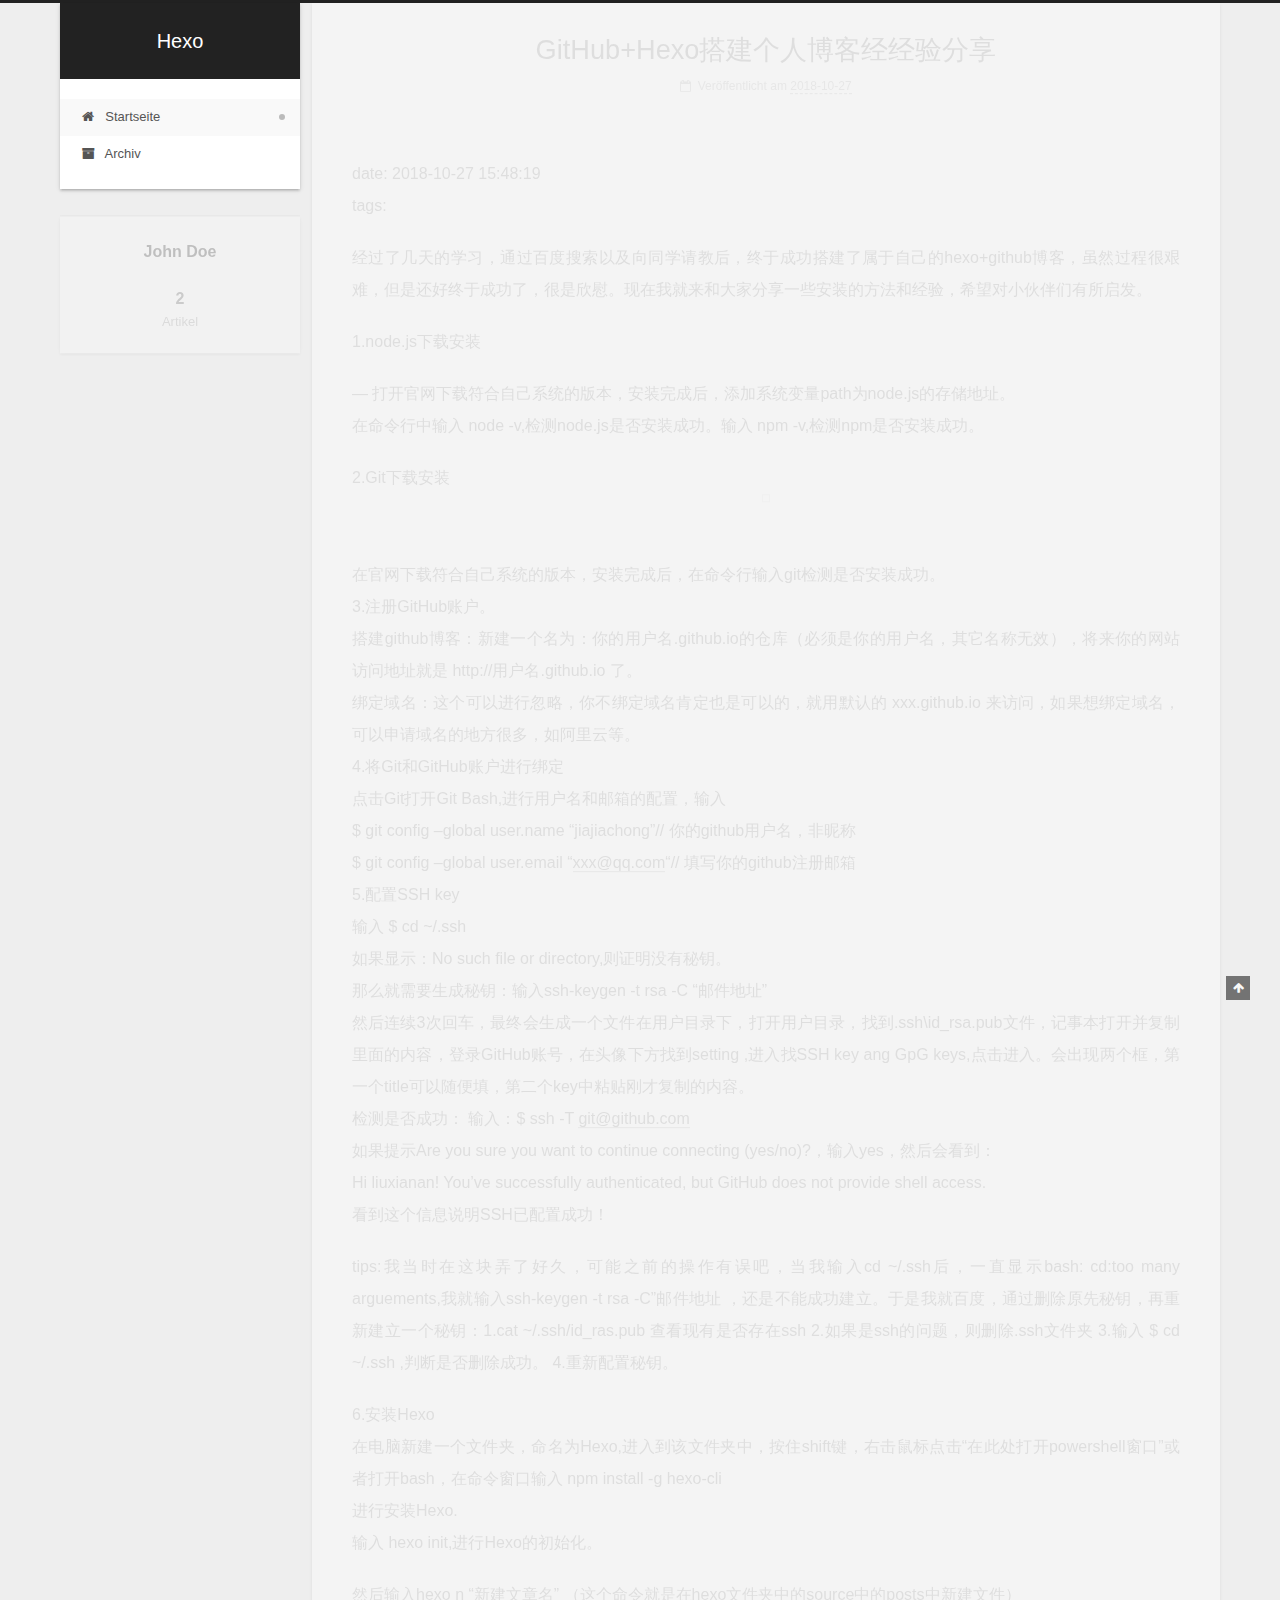
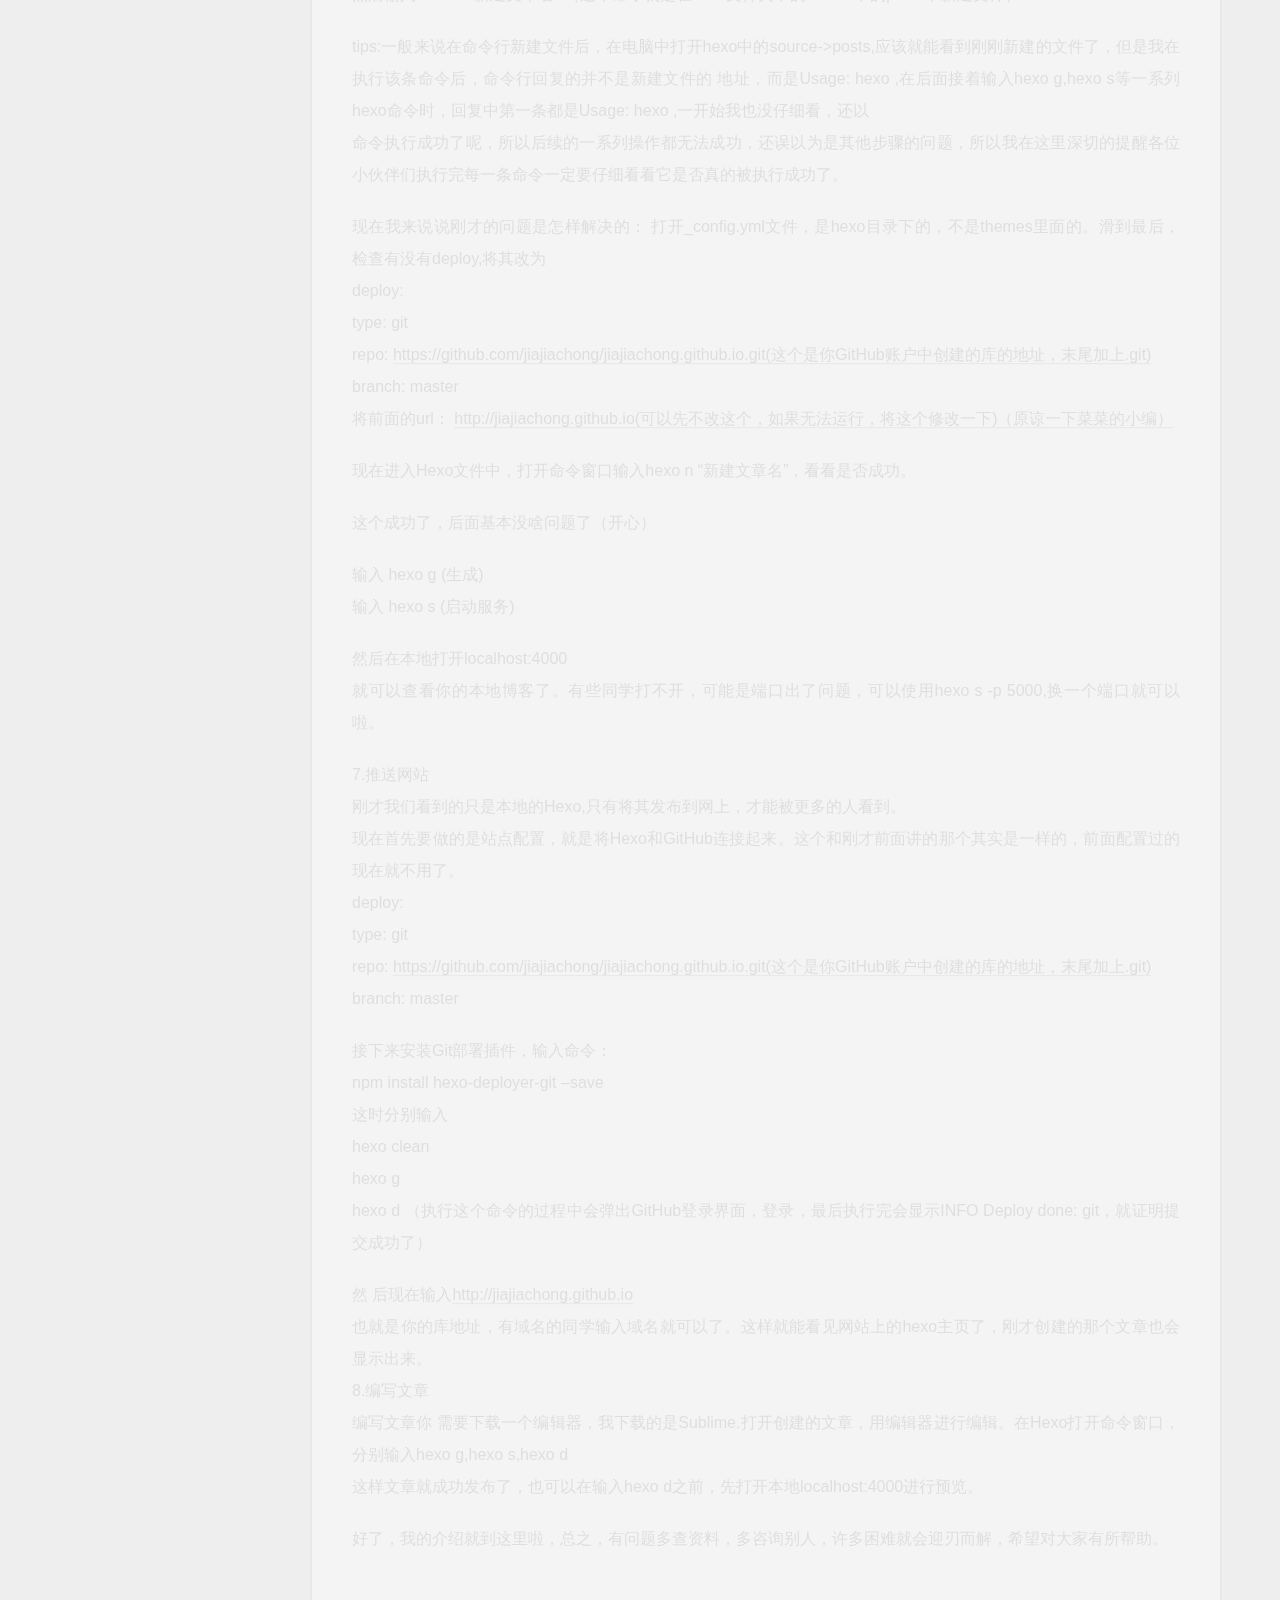
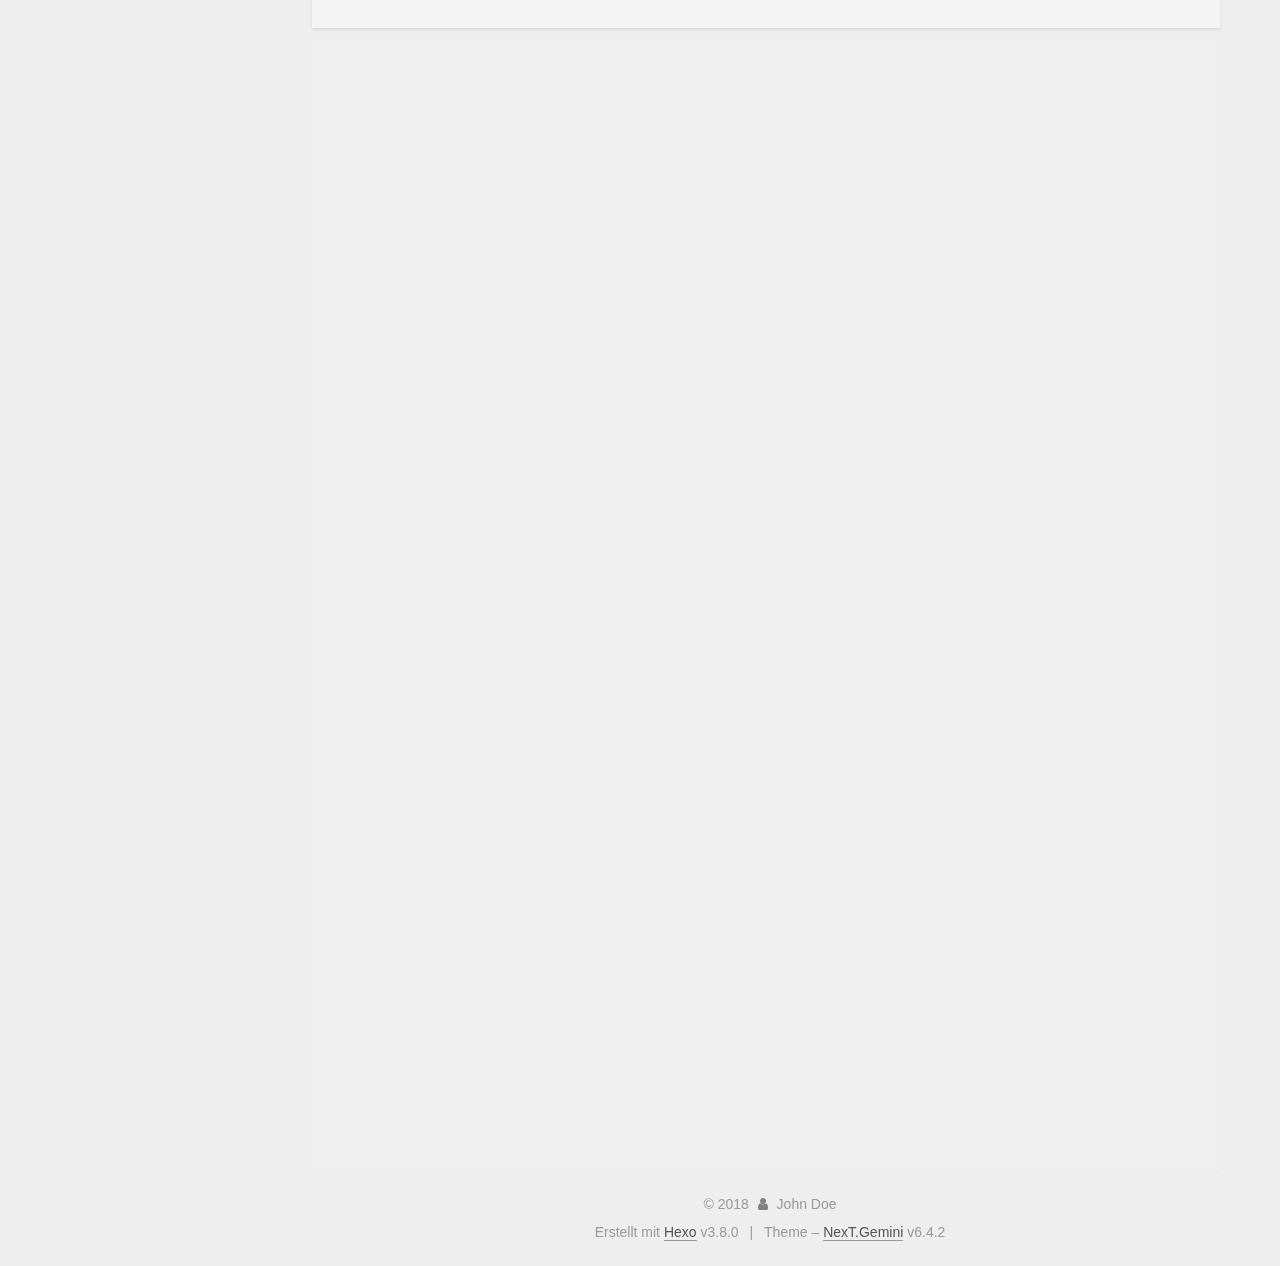
==== commit 62c1aa80: "Site updated: 2018-10-27 22:55:05" ====
--- a/index.html
+++ b/index.html
@@ -14,7 +14,7 @@
   
 
 
-<html class="theme-next muse use-motion" lang="zh-Hans">
+<html class="theme-next gemini use-motion" lang="zh-Hans">
 <head><meta name="generator" content="Hexo 3.8.0">
   <meta charset="UTF-8">
 <meta http-equiv="X-UA-Compatible" content="IE=edge">
@@ -84,7 +84,7 @@
   var NexT = window.NexT || {};
   var CONFIG = {
     root: '/',
-    scheme: 'Muse',
+    scheme: 'Gemini',
     version: '6.4.2',
     sidebar: {"position":"left","display":"post","offset":12,"b2t":false,"scrollpercent":false,"onmobile":false},
     fancybox: false,
@@ -235,9 +235,6 @@
   
 
   
-    
-
-  
 
   
 </nav>
@@ -257,6 +254,9 @@
     <main id="main" class="main">
       <div class="main-inner">
         <div class="content-wrap">
+          
+            
+
           
           <div id="content" class="content">
             
@@ -688,7 +688,7 @@
 
 
 
-  <div class="theme-info">Theme – <a class="theme-link" target="_blank" href="https://theme-next.org">NexT.Muse</a> v6.4.2</div>
+  <div class="theme-info">Theme – <a class="theme-link" target="_blank" href="https://theme-next.org">NexT.Gemini</a> v6.4.2</div>
 
 
 
@@ -781,6 +781,13 @@
   
   
 
+
+  <script type="text/javascript" src="/js/src/affix.js?v=6.4.2"></script>
+
+  <script type="text/javascript" src="/js/src/schemes/pisces.js?v=6.4.2"></script>
+
+
+
   
 
   
--- a/css/main.css
+++ b/css/main.css
@@ -189,7 +189,7 @@
   font-size: 14px;
   line-height: 2;
   color: #555;
-  background: #fff;
+  background: #eee;
 }
 @media (max-width: 767px) {
   body {
@@ -452,16 +452,16 @@
 .header-inner {
   margin: 0 auto;
   padding: 100px 0 70px;
-  width: 700px;
+  width: calc(100% - 20px);
 }
 @media (min-width: 1200px) {
   .container .header-inner {
-    width: 800px;
+    width: 1160px;
   }
 }
 @media (min-width: 1600px) {
   .container .header-inner {
-    width: 900px;
+    width: 73%;
   }
 }
 .main {
@@ -469,16 +469,16 @@
 }
 .main-inner {
   margin: 0 auto;
-  width: 700px;
+  width: calc(100% - 20px);
 }
 @media (min-width: 1200px) {
   .container .main-inner {
-    width: 800px;
+    width: 1160px;
   }
 }
 @media (min-width: 1600px) {
   .container .main-inner {
-    width: 900px;
+    width: 73%;
   }
 }
 .footer {
@@ -491,16 +491,16 @@
 .footer-inner {
   box-sizing: border-box;
   margin: 20px auto;
-  width: 700px;
+  width: calc(100% - 20px);
 }
 @media (min-width: 1200px) {
   .container .footer-inner {
-    width: 800px;
+    width: 1160px;
   }
 }
 @media (min-width: 1600px) {
   .container .footer-inner {
-    width: 900px;
+    width: 73%;
   }
 }
 pre,
@@ -957,11 +957,11 @@
   display: inline-block;
   padding: 0 20px;
   font-size: 14px;
-  color: #fff;
-  background: #222;
-  border: 2px solid #222;
+  color: #555;
+  background: #fff;
+  border: 2px solid #555;
   text-decoration: none;
-  border-radius: 0;
+  border-radius: 2px;
   transition-property: background-color;
   transition-duration: 0.2s;
   transition-timing-function: ease-in-out;
@@ -970,8 +970,8 @@
 }
 .btn:hover {
   border-color: #222;
-  color: #222;
-  background: #fff;
+  color: #fff;
+  background: #222;
 }
 .btn +.btn {
   margin: 0 0 8px 8px;
@@ -1083,7 +1083,7 @@
   width: 24px;
   background: #222;
   font-size: 12px;
-  opacity: 1;
+  opacity: 0.6;
   color: #fff;
   cursor: pointer;
   text-align: center;
@@ -1104,7 +1104,7 @@
   }
 }
 .back-to-top.back-to-top-on {
-  bottom: 19px;
+  bottom: 30px;
 }
 .header {
   background: transparent;
@@ -1153,7 +1153,7 @@
 .site-subtitle {
   margin-top: 10px;
   font-size: 13px;
-  color: #999;
+  color: #ddd;
 }
 .use-motion .brand {
   opacity: 0;
@@ -1226,7 +1226,8 @@
   transition-timing-function: ease-in-out;
   transition-delay: 0s;
 }
-.menu .menu-item a:hover {
+.menu .menu-item a:hover,
+.menu-item-active a {
   border-bottom-color: #222;
 }
 .menu .menu-item .fa {
@@ -1761,21 +1762,21 @@
   display: block;
   margin: 0 auto;
   padding: 2px;
-  max-width: 96px;
+  max-width: 120px;
   height: auto;
-  border: 2px solid #333;
+  border: 1px solid #eee;
   opacity: 1;
 }
 .site-author-name {
-  margin: 5px 0 0;
+  margin: 0;
   text-align: center;
-  color: #f5f5f5;
-  font-weight: normal;
+  color: #222;
+  font-weight: 600;
 }
 .site-description {
-  margin-top: 5px;
+  margin-top: 0;
   text-align: center;
-  font-size: 14px;
+  font-size: 13px;
   color: #999;
 }
 .site-state {
@@ -1787,7 +1788,7 @@
 .site-state-item {
   display: inline-block;
   padding: 0 15px;
-  border-left: 1px solid #333;
+  border-left: 1px solid #eee;
 }
 .site-state-item:first-child {
   border-left: none;
@@ -1800,11 +1801,11 @@
   text-align: center;
   color: inherit;
   font-weight: 600;
-  font-size: 18px;
+  font-size: 16px;
 }
 .site-state-item-name {
   font-size: 13px;
-  color: inherit;
+  color: #999;
 }
 .feed-link {
   margin-top: 20px;
@@ -1848,7 +1849,7 @@
   width: 4px;
   height: 4px;
   border-radius: 50%;
-  background: #e4ff3d;
+  background: #be01c1;
 }
 .links-of-blogroll {
   font-size: 13px;
@@ -1886,7 +1887,7 @@
   color: #555;
 }
 .sidebar-nav li:hover {
-  color: #f5f5f5;
+  color: #fc6423;
 }
 .page-post-detail .sidebar-nav-toc {
   padding: 0 5px;
@@ -1895,11 +1896,11 @@
   margin-left: 10px;
 }
 .sidebar-nav .sidebar-nav-active {
-  color: #87daff;
-  border-bottom-color: #87daff;
+  color: #fc6423;
+  border-bottom-color: #fc6423;
 }
 .sidebar-nav .sidebar-nav-active:hover {
-  color: #87daff;
+  color: #fc6423;
 }
 .sidebar-panel {
   display: none;
@@ -1932,12 +1933,12 @@
   transition-timing-function: ease-in-out;
   transition-delay: 0s;
   transition-property: all;
-  color: #999;
-  border-bottom-color: #555;
+  color: #666;
+  border-bottom-color: #ccc;
 }
 .post-toc ol a:hover {
-  color: #ccc;
-  border-bottom-color: #ccc;
+  color: #000;
+  border-bottom-color: #000;
 }
 .post-toc .nav-item {
   overflow: hidden;
@@ -1958,14 +1959,14 @@
   display: block;
 }
 .post-toc .nav .active > a {
-  color: #87daff;
-  border-bottom-color: #87daff;
+  color: #fc6423;
+  border-bottom-color: #fc6423;
 }
 .post-toc .nav .active-current > a {
-  color: #87daff;
+  color: #fc6423;
 }
 .post-toc .nav .active-current > a:hover {
-  color: #87daff;
+  color: #fc6423;
 }
 .footer {
   font-size: 14px;
@@ -2462,7 +2463,7 @@
   }
 }
 .page-post-detail .sidebar-toggle-line {
-  background: #87daff;
+  background: #fc6423;
 }
 .page-post-detail .comments {
   overflow: hidden;
@@ -2485,104 +2486,617 @@
 ul.breadcrumb li+li:last-child {
   font-weight: bold;
 }
+.header {
+  position: relative;
+  margin: 0 auto;
+  width: calc(100% - 20px);
+}
+@media (min-width: 1200px) {
+  .header {
+    width: 1160px;
+  }
+}
+@media (min-width: 1600px) {
+  .header {
+    width: 73%;
+  }
+}
+@media (min-width: 768px) and (max-width: 991px) {
+  .header {
+    width: auto;
+  }
+}
 @media (max-width: 767px) {
-  .header-inner,
-  .container .main-inner,
+  .header {
+    width: auto;
+  }
+}
+.header-inner {
+  position: absolute;
+  top: 0;
+  overflow: hidden;
+  padding: 0;
+  width: 240px;
+  background: #fff;
+  box-shadow: 0 2px 2px 0 rgba(0,0,0,0.12), 0 3px 1px -2px rgba(0,0,0,0.06), 0 1px 5px 0 rgba(0,0,0,0.12);
+  border-radius: initial;
+}
+@media (min-width: 1200px) {
+  .container .header-inner {
+    width: 240px;
+  }
+}
+@media (min-width: 768px) and (max-width: 991px) {
+  .header-inner {
+    position: relative;
+    width: auto;
+    border-radius: initial;
+  }
+}
+@media (max-width: 767px) {
+  .header-inner {
+    position: relative;
+    width: auto;
+    border-radius: initial;
+  }
+}
+.main:before,
+.main:after {
+  content: " ";
+  display: table;
+}
+.main:after {
+  clear: both;
+}
+@media (min-width: 768px) and (max-width: 991px) {
+  .main {
+    padding-bottom: 100px;
+  }
+}
+@media (max-width: 767px) {
+  .main {
+    padding-bottom: 100px;
+  }
+}
+@media (min-width: 768px) and (max-width: 991px) {
+  .container .main-inner {
+    width: auto;
+  }
+}
+@media (max-width: 767px) {
+  .container .main-inner {
+    width: auto;
+  }
+}
+.content-wrap {
+  float: right;
+  box-sizing: border-box;
+  padding: 40px;
+  width: calc(100% - 252px);
+  background: #fff;
+  min-height: 700px;
+  box-shadow: 0 2px 2px 0 rgba(0,0,0,0.12), 0 3px 1px -2px rgba(0,0,0,0.06), 0 1px 5px 0 rgba(0,0,0,0.12);
+  border-radius: initial;
+}
+@media (min-width: 768px) and (max-width: 991px) {
+  .content-wrap {
+    width: 100%;
+    padding: 20px;
+    border-radius: initial;
+  }
+}
+@media (max-width: 767px) {
+  .content-wrap {
+    width: 100%;
+    padding: 20px;
+    min-height: auto;
+    border-radius: initial;
+  }
+}
+.sidebar {
+  position: static;
+  float: left;
+  margin-top: 300px;
+  width: 240px;
+  background: #eee;
+  box-shadow: none;
+}
+@media (min-width: 768px) and (max-width: 991px) {
+  .sidebar {
+    display: none;
+  }
+}
+@media (max-width: 767px) {
+  .sidebar {
+    display: none;
+  }
+}
+.sidebar-toggle {
+  display: none;
+}
+.footer-inner {
+  padding-left: 260px;
+}
+@media (min-width: 768px) and (max-width: 991px) {
   .footer-inner {
     width: auto;
-  }
-}
-embed {
+    padding-left: 0 !important;
+    padding-right: 0 !important;
+  }
+}
+@media (max-width: 767px) {
+  .footer-inner {
+    width: auto;
+    padding-left: 0 !important;
+    padding-right: 0 !important;
+  }
+}
+.sidebar-position-right .header-inner {
+  right: 0;
+}
+.sidebar-position-right .content-wrap {
+  float: left;
+}
+.sidebar-position-right .sidebar {
+  float: right;
+}
+.sidebar-position-right .footer-inner {
+  padding-left: 0;
+  padding-right: 260px;
+}
+.site-brand-wrapper {
+  position: relative;
+}
+.site-meta {
+  padding: 20px 0;
+  color: #fff;
+  background: #222;
+}
+@media (min-width: 768px) and (max-width: 991px) {
+  .site-meta {
+    box-shadow: 0 0 16px rgba(0,0,0,0.5);
+  }
+}
+@media (max-width: 767px) {
+  .site-meta {
+    box-shadow: 0 0 16px rgba(0,0,0,0.5);
+  }
+}
+.brand {
+  padding: 0;
+  background: none;
+}
+.brand:hover {
+  color: #fff;
+}
+.site-subtitle {
+  margin: 10px 10px 0;
+  font-weight: initial;
+}
+.site-search form {
+  display: none;
+}
+.site-nav {
+  border-top: none;
+}
+@media (min-width: 768px) and (max-width: 991px) {
+  .site-nav {
+    display: none !important;
+  }
+}
+@media (min-width: 768px) and (max-width: 991px) {
+  .site-nav-on {
+    display: block !important;
+  }
+}
+.menu .menu-item {
   display: block;
-  margin: 0px auto 25px auto;
-}
-.custom-logo .site-meta-headline {
-  text-align: center;
-}
-.custom-logo .brand {
-  background: none;
-}
-.custom-logo .site-title {
-  margin: 10px auto 0;
-  font-size: 24px;
-  color: #222;
-}
-.custom-logo .site-title a {
-  border: none;
-}
-.custom-logo-image {
-  margin: 0 auto;
-  padding: 5px;
-  max-width: 150px;
-  background: #fff;
-}
-@media (max-width: 767px) {
-  .site-nav {
-    position: absolute;
-    left: 0;
-    top: 52px;
-    margin: 0;
-    width: 100%;
-    padding: 0;
-    background: #fff;
-    border-bottom: 1px solid #ddd;
-    z-index: 1030;
-  }
-}
-@media (max-width: 767px) {
-  .menu {
-    text-align: left;
-  }
-}
-@media (max-width: 767px) {
-  .menu .menu-item {
-    display: block;
-    margin: 0 10px;
-    vertical-align: top;
-  }
+  margin: 0;
+}
+.menu .menu-item a {
+  position: relative;
+  box-sizing: border-box;
+  padding: 5px 20px;
+  text-align: left;
+  line-height: inherit;
+  transition-property: background-color;
+  transition-duration: 0.2s;
+  transition-timing-function: ease-in-out;
+  transition-delay: 0s;
+}
+.menu .menu-item a:hover,
+.menu-item-active a {
+  background: #f9f9f9;
+  border-bottom-color: #fff;
 }
 .menu .menu-item .badge {
   display: inline-block;
-  padding: 1px 4px;
-  margin-left: 5px;
+  padding: 2px 5px;
   font-weight: 700;
   line-height: 1;
+  color: #fff;
   text-align: center;
   white-space: nowrap;
-  background-color: #eee;
+  vertical-align: middle;
+  background-color: #ccc;
+  border-radius: 10px;
+  float: right;
+  margin: 0.35em 0 0 0;
+  text-shadow: 1px 1px 0px rgba(0,0,0,0.1);
+}
+.menu .menu-item br {
+  display: none;
+}
+.menu-item-active a:after {
+  content: " ";
+  position: absolute;
+  top: 50%;
+  margin-top: -3px;
+  right: 15px;
+  width: 6px;
+  height: 6px;
+  border-radius: 50%;
+  background-color: #bbb;
+}
+.btn-bar {
+  background-color: #fff;
+}
+.site-nav-toggle {
+  left: 20px;
+  top: 50%;
+  -webkit-transform: translateY(-50%);
+  -webkit-transform: translateY(-50%);
+  -moz-transform: translateY(-50%);
+  -ms-transform: translateY(-50%);
+  -o-transform: translateY(-50%);
+  transform: translateY(-50%);
+}
+@media (min-width: 768px) and (max-width: 991px) {
+  .site-nav-toggle {
+    display: block;
+  }
+}
+.sub-menu {
+  margin: 0;
+  padding: 6px 0;
+  background: #fff !important;
+  border-bottom: 1px solid #ddd;
+}
+.sub-menu .menu-item {
+  display: inline-block !important;
+}
+.sub-menu .menu-item a {
+  padding: initial !important;
+  margin: 5px 10px;
+}
+.sub-menu .menu-item a:hover {
+  background: initial !important;
+  color: #fc6423;
+}
+.sub-menu .menu-item-active a {
+  background: #fff !important;
+  color: #fc6423;
+  border-bottom-color: #fc6423;
+}
+.sub-menu .menu-item-active a:hover {
+  background: #fff !important;
+  border-bottom-color: #fc6423;
+}
+.sub-menu .menu-item-active a:after {
+  content: initial;
+}
+.use-motion .sidebar .motion-element {
+  opacity: 1;
+}
+.sidebar {
+  margin-left: -100%;
+  right: auto;
+  bottom: auto;
+  -webkit-transform: none;
+}
+.sidebar-inner {
+  box-sizing: border-box;
+  width: 240px;
+  color: #555;
+  background: #fff;
+  box-shadow: 0 2px 2px 0 rgba(0,0,0,0.12), 0 3px 1px -2px rgba(0,0,0,0.06), 0 1px 5px 0 rgba(0,0,0,0.12), 0 -1px 0.5px 0 rgba(0,0,0,0.09);
+  border-radius: initial;
+  opacity: 0;
+}
+.sidebar-inner.affix {
+  position: fixed;
+  top: 12px;
+}
+.sidebar-inner.affix-bottom {
+  position: absolute;
+}
+.site-overview {
+  text-align: left;
+}
+.site-author:before,
+.site-author:after {
+  content: " ";
+  display: table;
+}
+.site-author:after {
+  clear: both;
+}
+.sidebar a,
+.sidebar .exturl {
+  color: #555;
+}
+.sidebar a:hover,
+.sidebar .exturl:hover {
+  color: #222;
+}
+.site-state-item {
+  padding: 0 10px;
+}
+.links-of-author-item a:before,
+.links-of-author-item .exturl:before {
+  display: none;
+}
+.links-of-author-item a,
+.links-of-author-item .exturl {
+  border-bottom: none;
+  text-decoration: underline;
+}
+.feed-link {
+  border-top: 1px dotted #ccc;
+  border-bottom: 1px dotted #ccc;
+  text-align: center;
+}
+.feed-link a {
+  display: block;
+  color: #fc6423;
+  border: none;
+}
+.feed-link a:hover {
+  background: none;
+  color: #e34603;
+}
+.feed-link a:hover i {
+  color: #e34603;
+}
+.links-of-author {
+  display: flex;
+  flex-wrap: wrap;
+  justify-content: center;
+}
+.links-of-author .exturl {
+  font-size: 13px;
+}
+.links-of-author-item {
+  margin: 5px 0 0;
+  width: 50%;
+}
+.links-of-author-item a,
+.links-of-author-item .exturl {
+  max-width: 216px;
+  box-sizing: border-box;
+  display: inline-block;
+  margin-right: 0;
+  margin-bottom: 0;
+  padding: 0 5px;
+  overflow: hidden;
+  white-space: nowrap;
+  text-overflow: ellipsis;
+}
+.links-of-author-item a,
+.links-of-author-item .exturl {
+  display: block;
+  text-decoration: none;
+}
+.links-of-author-item a:hover,
+.links-of-author-item .exturl:hover {
+  border-radius: 4px;
+  background: #eee;
+}
+.links-of-author-item .fa {
+  margin-right: 2px;
+  font-size: 16px;
+}
+.links-of-author-item .fa-globe {
+  font-size: 15px;
+}
+.links-of-blogroll {
+  text-align: center;
+  margin-top: 20px;
+  padding: 3px 0 0;
+  border-top: 1px dotted #ccc;
+}
+.links-of-blogroll-title {
+  margin-top: 0;
+}
+.links-of-blogroll-item {
+  padding: 0;
+}
+.links-of-blogroll-inline:before,
+.links-of-blogroll-inline:after {
+  content: " ";
+  display: table;
+}
+.links-of-blogroll-inline:after {
+  clear: both;
+}
+.links-of-blogroll-inline .links-of-blogroll-item {
+  margin: 5px 0 0;
+  width: 50%;
+  display: inline-block;
+  width: unset;
+}
+.links-of-blogroll-inline .links-of-blogroll-item a,
+.links-of-blogroll-inline .links-of-blogroll-item .exturl {
+  max-width: 216px;
+  box-sizing: border-box;
+  display: inline-block;
+  margin-right: 0;
+  margin-bottom: 0;
+  padding: 0 5px;
+  overflow: hidden;
+  white-space: nowrap;
+  text-overflow: ellipsis;
+}
+.content-wrap {
+  padding: initial;
+  background: initial;
+  box-shadow: initial;
+  border-radius: initial;
+}
+.post-block {
+  padding: 40px;
+  background: #fff;
+  box-shadow: 0 2px 2px 0 rgba(0,0,0,0.12), 0 3px 1px -2px rgba(0,0,0,0.06), 0 1px 5px 0 rgba(0,0,0,0.12);
+  border-radius: initial;
+}
+#posts > article + article .post-block {
+  margin-top: 12px;
+  box-shadow: 0 2px 2px 0 rgba(0,0,0,0.12), 0 3px 1px -2px rgba(0,0,0,0.06), 0 1px 5px 0 rgba(0,0,0,0.12), 0 -1px 0.5px 0 rgba(0,0,0,0.09);
+  border-radius: initial;
+}
+.comments {
+  padding: 40px;
+  margin: initial;
+  margin-top: 12px;
+  background: #fff;
+  box-shadow: 0 2px 2px 0 rgba(0,0,0,0.12), 0 3px 1px -2px rgba(0,0,0,0.06), 0 1px 5px 0 rgba(0,0,0,0.12), 0 -1px 0.5px 0 rgba(0,0,0,0.09);
+  border-radius: initial;
+}
+.posts-expand {
+  padding-top: initial;
+}
+.post-nav-divider {
+  width: 4%;
+}
+.post-nav-item {
+  width: 48%;
+}
+.post-eof,
+.post-spread {
+  display: none !important;
+}
+.pagination {
+  margin: 12px 0 0;
+  border-top: initial;
+  background: #fff;
+  box-shadow: 0 2px 2px 0 rgba(0,0,0,0.12), 0 3px 1px -2px rgba(0,0,0,0.06), 0 1px 5px 0 rgba(0,0,0,0.12), 0 -1px 0.5px 0 rgba(0,0,0,0.09);
+  border-radius: initial;
+  padding: 10px 0 10px;
+}
+.pagination .prev,
+.pagination .next,
+.pagination .page-number {
+  margin-bottom: initial;
+  top: initial;
+}
+.main {
+  padding-bottom: initial;
+}
+.footer {
+  bottom: auto;
+}
+.sub-menu {
+  border-bottom: initial !important;
+  box-shadow: 0 2px 2px 0 rgba(0,0,0,0.12), 0 3px 1px -2px rgba(0,0,0,0.06), 0 1px 5px 0 rgba(0,0,0,0.12);
+}
+.sub-menu+ #content > #posts .post-block {
+  box-shadow: 0 2px 2px 0 rgba(0,0,0,0.12), 0 3px 1px -2px rgba(0,0,0,0.06), 0 1px 5px 0 rgba(0,0,0,0.12), 0 -1px 0.5px 0 rgba(0,0,0,0.09);
+  margin-top: 12px;
+}
+@media (min-width: 768px) and (max-width: 991px) {
+  .sub-menu+ #content > #posts .post-block {
+    margin-top: 10px;
+  }
 }
 @media (max-width: 767px) {
-  .menu .menu-item .badge {
-    float: right;
-    margin: 0.35em 0 0 0;
+  .sub-menu+ #content > #posts .post-block {
+    margin-top: 8px;
+  }
+}
+.post-header h1,
+.post-header h2 {
+  margin: initial;
+}
+.posts-expand .post-title-link {
+  line-height: inherit;
+}
+.posts-expand .post-title {
+  font-size: 1.7em;
+}
+.post-body h1 {
+  font-size: 1.6em;
+  border-bottom: 1px solid #eee;
+}
+.post-body h2 {
+  font-size: 1.45em;
+  border-bottom: 1px solid #eee;
+}
+.post-body h3 {
+  font-size: 1.3em;
+  border-bottom: 1px dotted #eee;
+}
+.post-body h4 {
+  font-size: 1.2em;
+}
+.post-body h5 {
+  font-size: 1.07em;
+}
+.post-body h6 {
+  font-size: 1.03em;
+}
+@media (min-width: 768px) and (max-width: 991px) {
+  .content-wrap {
+    padding: 10px;
+  }
+  .posts-expand {
+    margin: initial;
+  }
+  .posts-expand .post-button {
+    margin-top: 20px;
+  }
+  .post-block {
+    padding: 20px;
+    box-shadow: 0 2px 2px 0 rgba(0,0,0,0.12), 0 3px 1px -2px rgba(0,0,0,0.06), 0 1px 5px 0 rgba(0,0,0,0.12), 0 -1px 0.5px 0 rgba(0,0,0,0.09);
+    border-radius: initial;
+  }
+  #posts > article + article .post-block {
+    margin-top: 10px;
+  }
+  .comments {
+    margin-top: 10px;
+    padding: 10px 20px;
+  }
+  .pagination {
+    margin: 10px 0 0;
   }
 }
 @media (max-width: 767px) {
-  .menu .menu-item br {
-    display: none;
-  }
-}
-@media (max-width: 767px) {
-  .menu .menu-item a {
-    padding: 5px 10px;
-    border-bottom-color: #fff !important;
-  }
-}
-.menu .menu-item .fa {
-  margin-right: 0;
-}
-.menu-item-active a {
-  border-bottom-color: #222 !important;
-  color: #222;
-}
-@media (max-width: 767px) {
-  .menu-item-active a {
-    border-bottom-color: #fff !important;
-  }
-}
-.site-search form {
-  display: none;
-}
-.links-of-blogroll-inline .links-of-blogroll-item {
-  display: inline-block;
-}
+  .content-wrap {
+    padding: 8px;
+  }
+  .posts-expand {
+    margin: initial;
+  }
+  .posts-expand .post-button {
+    margin-top: 12px;
+  }
+  .posts-expand img {
+    padding: initial !important;
+  }
+  .post-block {
+    padding: 12px;
+    min-height: auto;
+    box-shadow: 0 2px 2px 0 rgba(0,0,0,0.12), 0 3px 1px -2px rgba(0,0,0,0.06), 0 1px 5px 0 rgba(0,0,0,0.12), 0 -1px 0.5px 0 rgba(0,0,0,0.09);
+    border-radius: initial;
+  }
+  #posts > article + article .post-block {
+    margin-top: 8px;
+  }
+  .comments {
+    margin-top: 8px;
+    padding: 0 12px;
+  }
+  .pagination {
+    margin: 8px 0 0;
+  }
+}
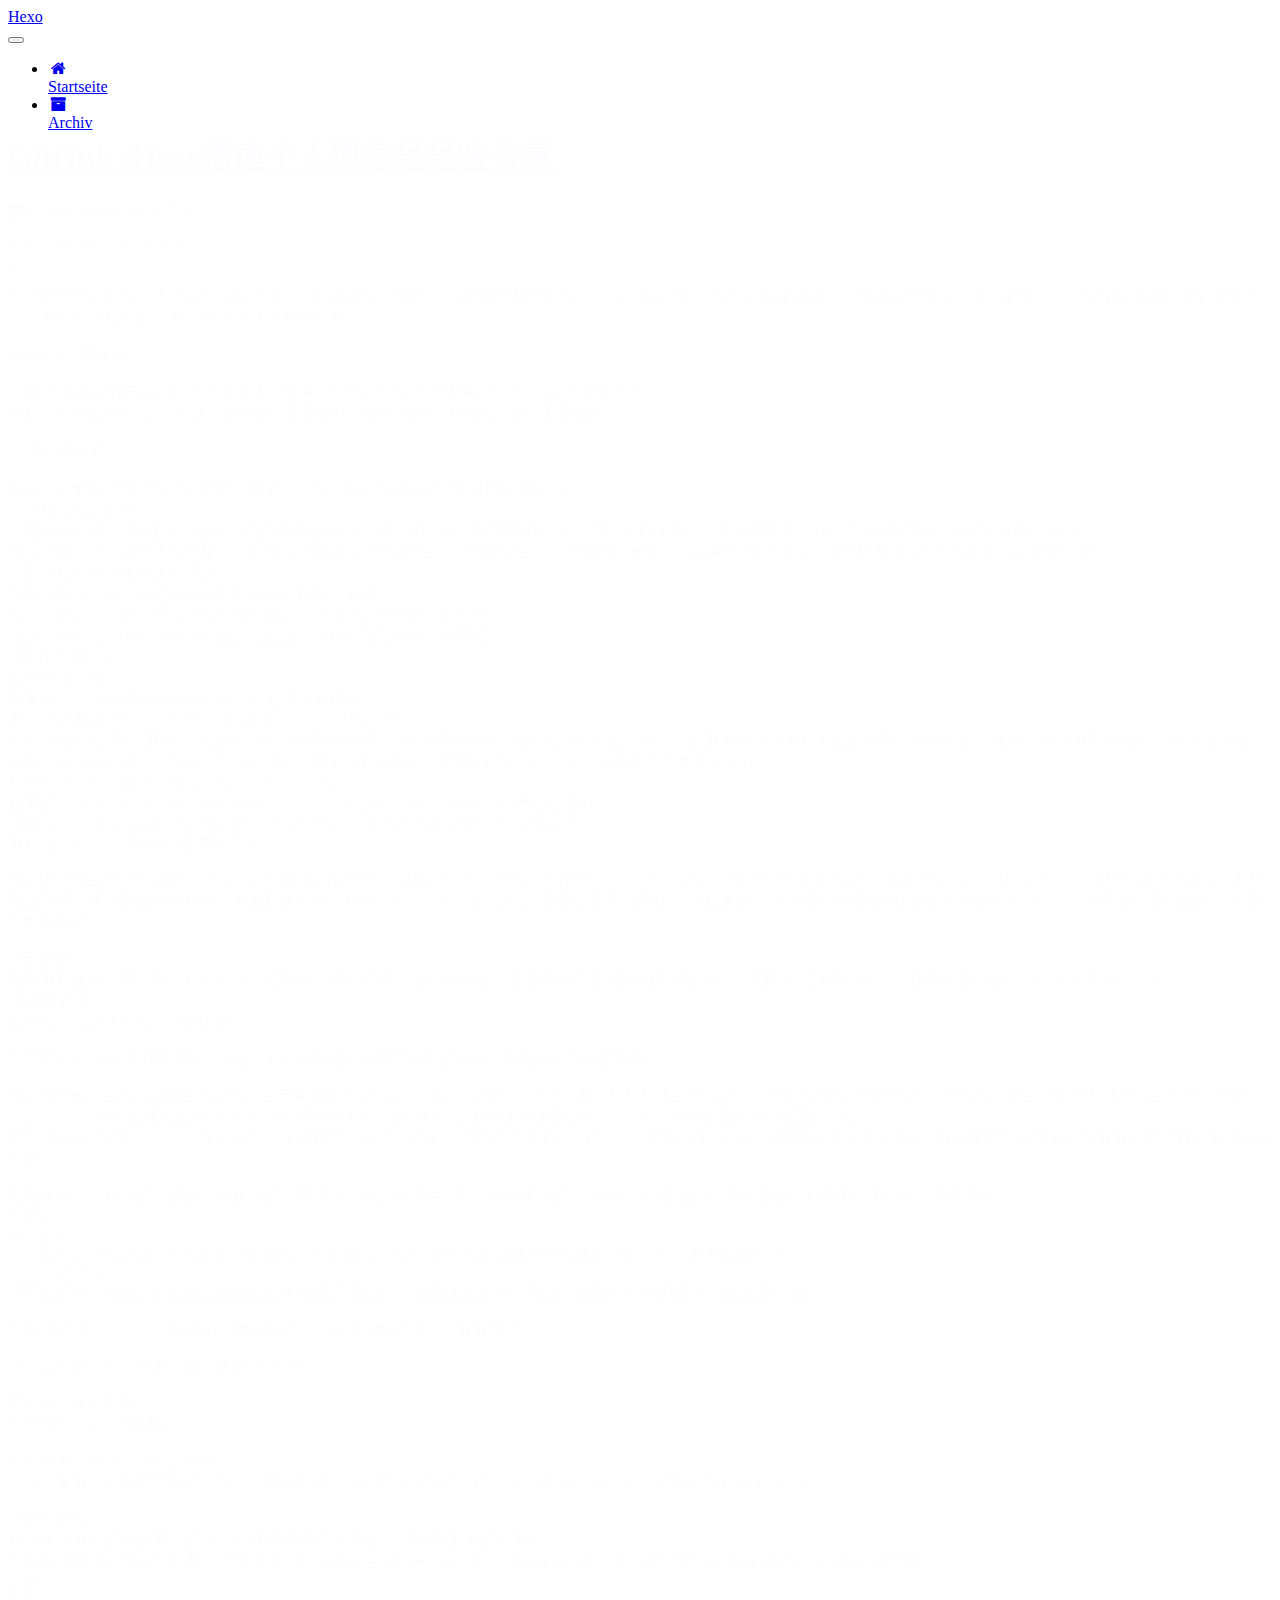
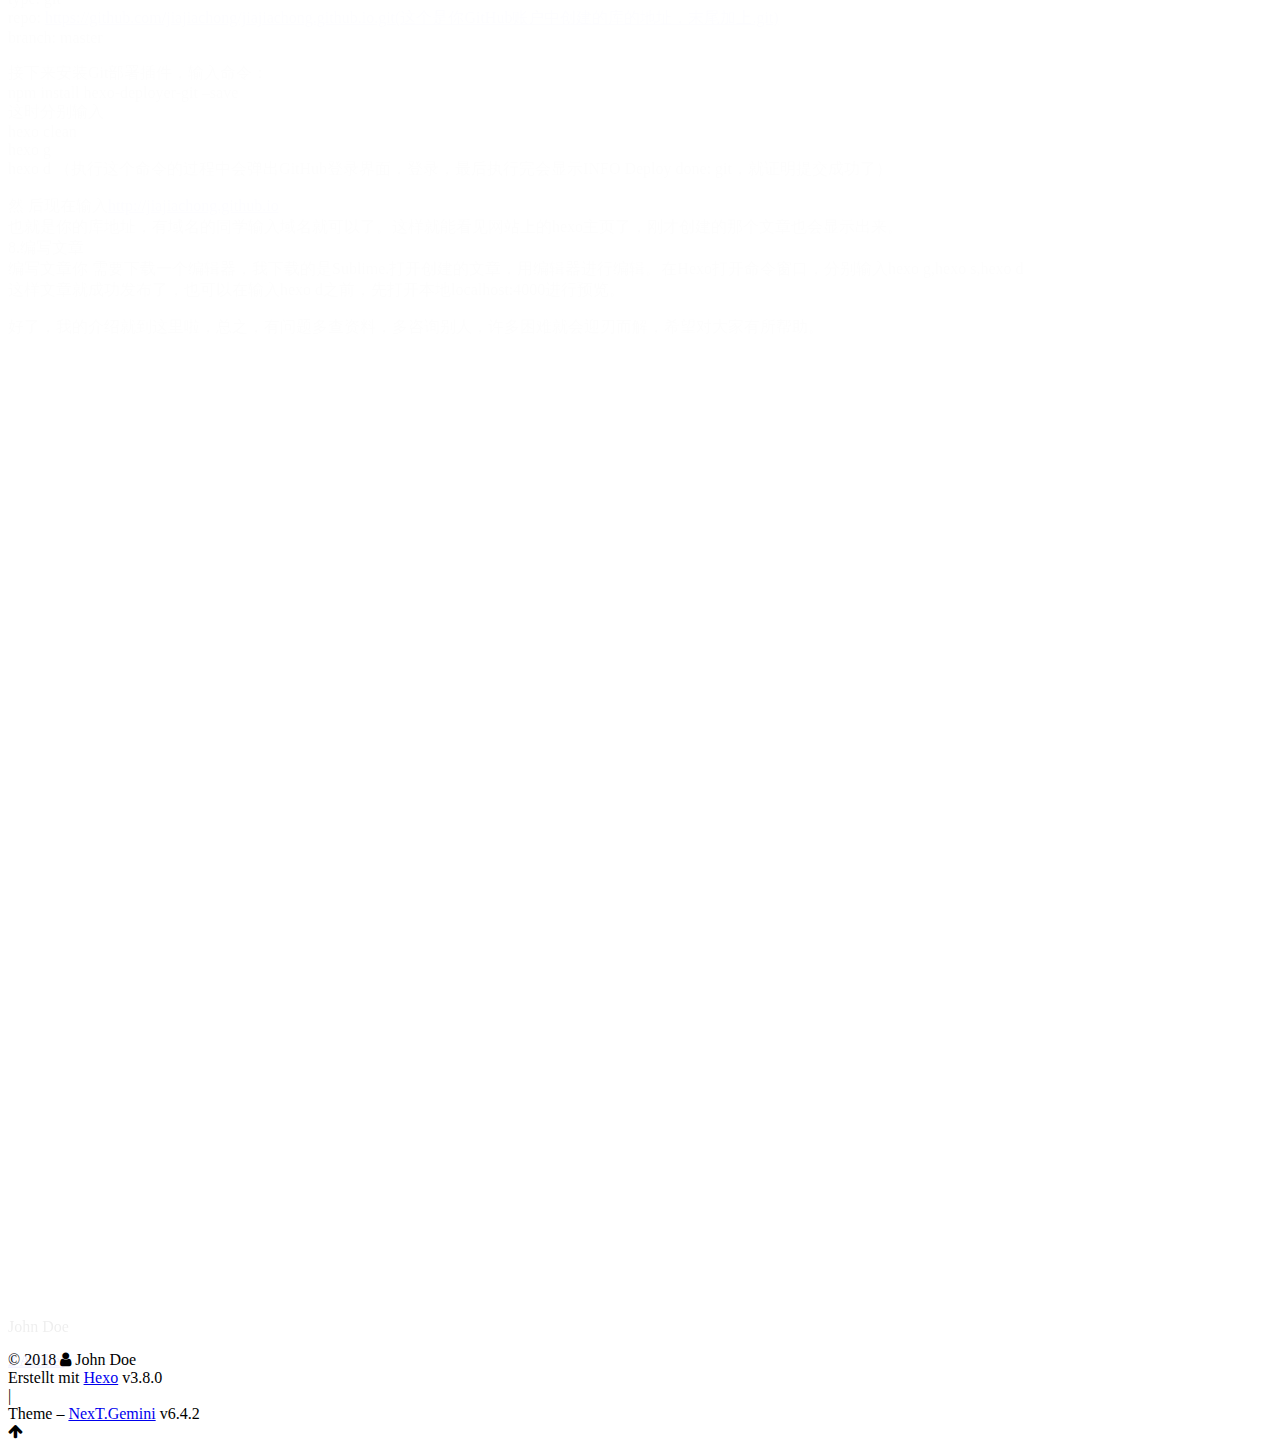
==== commit 64a49d86: "Site updated: 2018-10-28 09:20:56" ====
--- a/index.html
+++ b/index.html
@@ -497,7 +497,7 @@
                 
                   <span class="post-meta-item-text">Edited on</span>
                 
-                <time title="Updated at: 2018-10-27 21:45:03" itemprop="dateModified" datetime="2018-10-27T21:45:03+08:00">2018-10-27</time>
+                <time title="Updated at: 2018-10-28 00:35:55" itemprop="dateModified" datetime="2018-10-28T00:35:55+08:00">2018-10-28</time>
               
             
           </span>
@@ -532,7 +532,8 @@
       
         
           
-            <p>Welcome to <a href="https://hexo.io/" target="_blank" rel="noopener">Hexo</a>! This is your very first post. Check <a href="https://hexo.io/docs/" target="_blank" rel="noopener">documentation</a> for more info. If you get any problems when using Hexo, you can find the answer in <a href="https://hexo.io/docs/troubleshooting.html" target="_blank" rel="noopener">troubleshooting</a> or you can ask me on <a href="https://github.com/hexojs/hexo/issues" target="_blank" rel="noopener">GitHub</a>.</p>
+            <a id="more"></a>
+<p>Welcome to <a href="https://hexo.io/" target="_blank" rel="noopener">Hexo</a>! This is your very first post. Check <a href="https://hexo.io/docs/" target="_blank" rel="noopener">documentation</a> for more info. If you get any problems when using Hexo, you can find the answer in <a href="https://hexo.io/docs/troubleshooting.html" target="_blank" rel="noopener">troubleshooting</a> or you can ask me on <a href="https://github.com/hexojs/hexo/issues" target="_blank" rel="noopener">GitHub</a>.</p>
 <h2 id="Quick-Start"><a href="#Quick-Start" class="headerlink" title="Quick Start"></a>Quick Start</h2><h2 id="Quick-Start-1"><a href="#Quick-Start-1" class="headerlink" title="Quick Start"></a>Quick Start</h2><h3 id="Create-a-new-post"><a href="#Create-a-new-post" class="headerlink" title="Create a new post"></a>Create a new post</h3><figure class="highlight bash"><table><tr><td class="gutter"><pre><span class="line">1</span><br></pre></td><td class="code"><pre><span class="line">$ hexo new <span class="string">"My New Post"</span></span><br></pre></td></tr></table></figure>
 <p>More info: <a href="https://hexo.io/docs/writing.html" target="_blank" rel="noopener">Writing</a></p>
 <h3 id="Run-server"><a href="#Run-server" class="headerlink" title="Run server"></a>Run server</h3><figure class="highlight bash"><table><tr><td class="gutter"><pre><span class="line">1</span><br></pre></td><td class="code"><pre><span class="line">$ hexo server</span><br></pre></td></tr></table></figure>
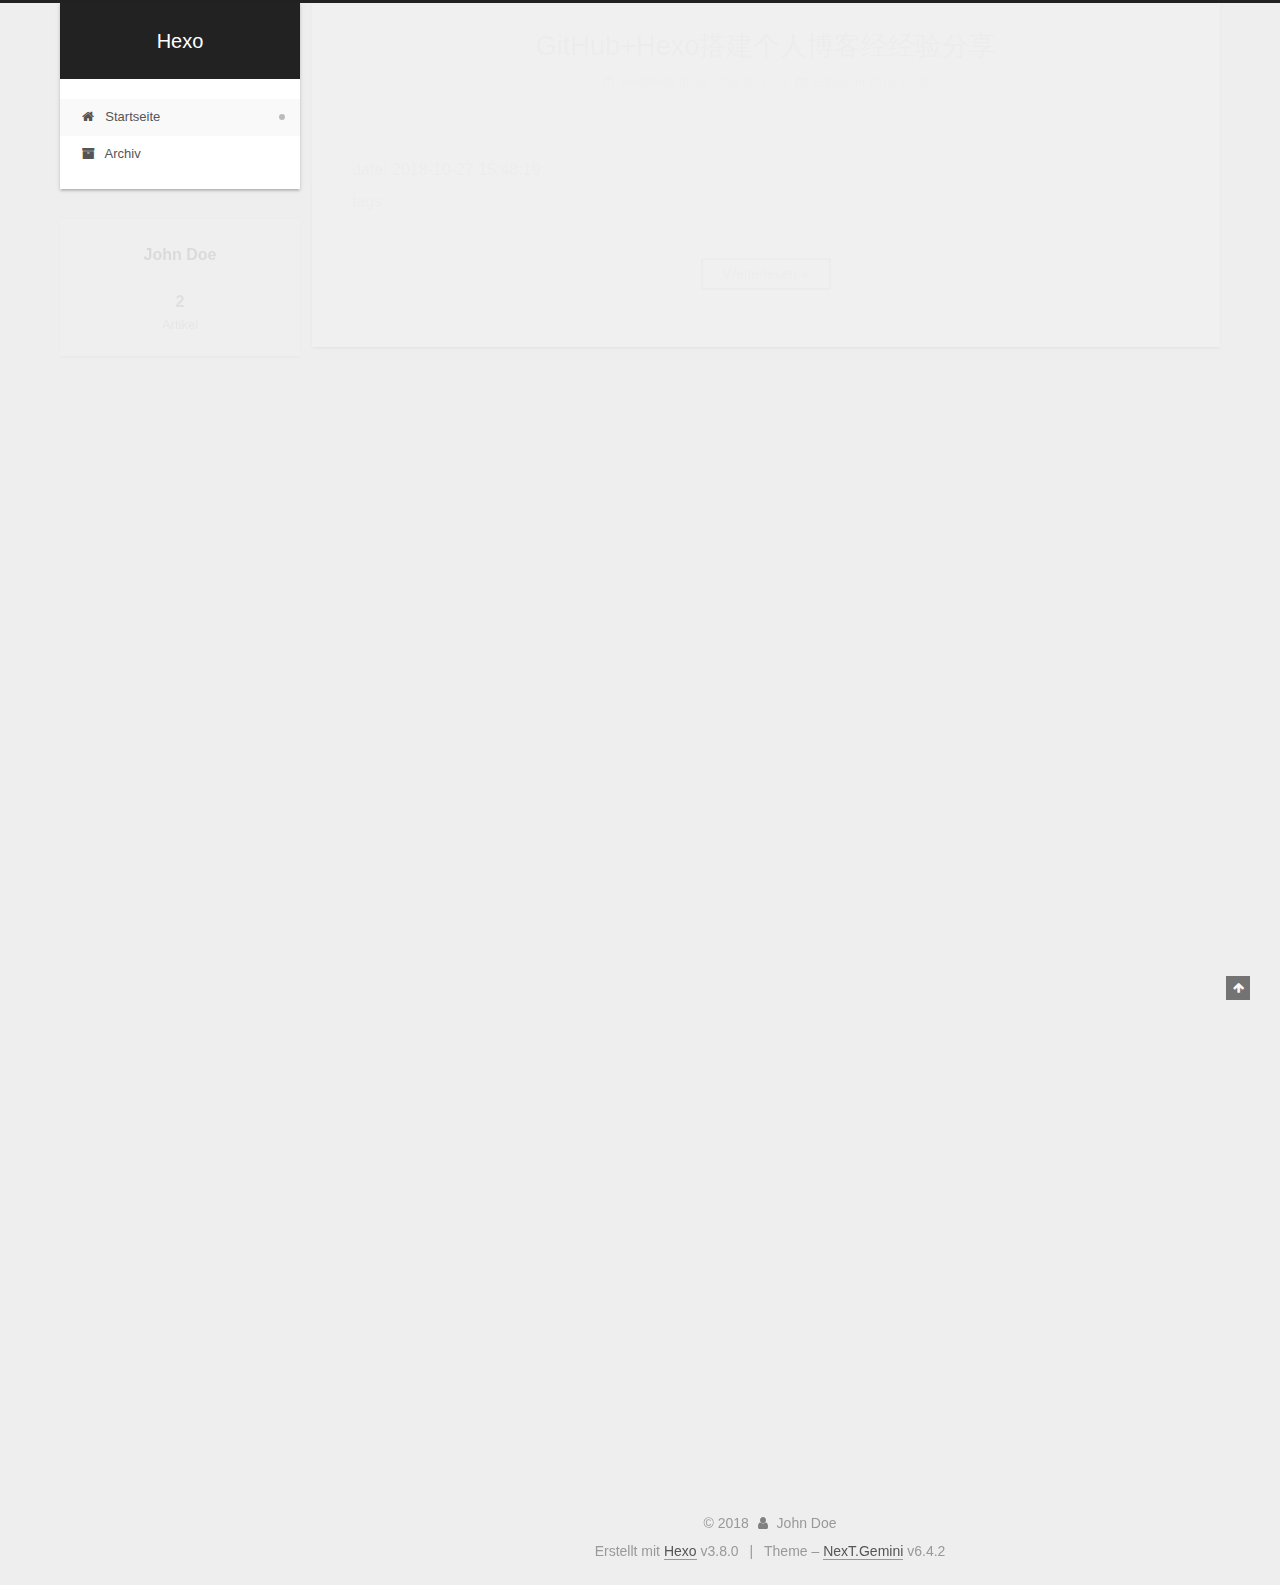
==== commit ca610559: "Site updated: 2018-10-28 09:33:22" ====
--- a/index.html
+++ b/index.html
@@ -277,7 +277,7 @@
   
   
   <div class="post-block">
-    <link itemprop="mainEntityOfPage" href="http://https://https://github.com/jiajiachong.io/2018/10/27/GitHub-Hexo搭建个人网站经经验分享/">
+    <link itemprop="mainEntityOfPage" href="http://https://https://github.com/jiajiachong.io/2018/10/27/GitHub-Hexo搭建个人博客经验分享/">
 
     <span hidden itemprop="author" itemscope="" itemtype="http://schema.org/Person">
       <meta itemprop="name" content="John Doe">
@@ -296,7 +296,7 @@
         
           <h1 class="post-title" itemprop="name headline">
                 
-                <a class="post-title-link" href="/2018/10/27/GitHub-Hexo搭建个人网站经经验分享/" itemprop="url">
+                <a class="post-title-link" href="/2018/10/27/GitHub-Hexo搭建个人博客经验分享/" itemprop="url">
                   GitHub+Hexo搭建个人博客经经验分享
                 </a>
               
@@ -323,12 +323,24 @@
                 
               
 
-              <time title="Post created: 2018-10-27 15:48:19 / Updated at: 22:10:55" itemprop="dateCreated datePublished" datetime="2018-10-27T15:48:19+08:00">2018-10-27</time>
-            
-
-            
-              
-
+              <time title="Post created: 2018-10-27 15:48:19" itemprop="dateCreated datePublished" datetime="2018-10-27T15:48:19+08:00">2018-10-27</time>
+            
+
+            
+              
+
+              
+                
+                <span class="post-meta-divider">|</span>
+                
+
+                <span class="post-meta-item-icon">
+                  <i class="fa fa-calendar-check-o"></i>
+                </span>
+                
+                  <span class="post-meta-item-text">Edited on</span>
+                
+                <time title="Updated at: 2018-10-28 09:31:30" itemprop="dateModified" datetime="2018-10-28T09:31:30+08:00">2018-10-28</time>
               
             
           </span>
@@ -362,27 +374,14 @@
 
       
         
-          
-            <p>date: 2018-10-27 15:48:19<br>tags:</p>
-<p> 经过了几天的学习，通过百度搜索以及向同学请教后，终于成功搭建了属于自己的hexo+github博客，虽然过程很艰难，但是还好终于成功了，很是欣慰。现在我就来和大家分享一些安装的方法和经验，希望对小伙伴们有所启发。</p>
-<p>  1.node.js下载安装</p>
-<p>—  打开官网下载符合自己系统的版本，安装完成后，添加系统变量path为node.js的存储地址。<br>     在命令行中输入 node -v,检测node.js是否安装成功。输入 npm -v,检测npm是否安装成功。</p>
-<p>  2.Git下载安装<br>   <img scr="C:\Users\lenovo\Pictures\Saved Pictures"><br>   在官网下载符合自己系统的版本，安装完成后，在命令行输入git检测是否安装成功。<br>  3.注册GitHub账户。<br>    搭建github博客：新建一个名为：你的用户名.github.io的仓库（必须是你的用户名，其它名称无效），将来你的网站访问地址就是 http://用户名.github.io 了。<br>    绑定域名：这个可以进行忽略，你不绑定域名肯定也是可以的，就用默认的 xxx.github.io 来访问，如果想绑定域名，可以申请域名的地方很多，如阿里云等。<br>  4.将Git和GitHub账户进行绑定<br>    点击Git打开Git Bash,进行用户名和邮箱的配置，输入<br>    $ git config –global user.name “jiajiachong”// 你的github用户名，非昵称<br>    $ git config –global user.email  “<a href="mailto:xxx@qq.com" target="_blank" rel="noopener">xxx@qq.com</a>“// 填写你的github注册邮箱<br>  5.配置SSH key<br>    输入 $ cd ~/.ssh<br>    如果显示：No such file or directory,则证明没有秘钥。<br>    那么就需要生成秘钥：输入ssh-keygen -t rsa -C “邮件地址”<br>    然后连续3次回车，最终会生成一个文件在用户目录下，打开用户目录，找到.ssh\id_rsa.pub文件，记事本打开并复制里面的内容，登录GitHub账号，在头像下方找到setting ,进入找SSH key ang GpG keys,点击进入。会出现两个框，第一个title可以随便填，第二个key中粘贴刚才复制的内容。<br>    检测是否成功：  输入：$ ssh -T <a href="mailto:git@github.com" target="_blank" rel="noopener">git@github.com</a><br>    如果提示Are you sure you want to continue connecting (yes/no)?，输入yes，然后会看到：<br>    Hi liuxianan! You’ve successfully authenticated, but GitHub does not provide shell access.<br>    看到这个信息说明SSH已配置成功！</p>
-<p>  tips:我当时在这块弄了好久，可能之前的操作有误吧，当我输入cd ~/.ssh后，一直显示bash: cd:too many arguements,我就输入ssh-keygen -t rsa -C”邮件地址  ，还是不能成功建立。于是我就百度，通过删除原先秘钥，再重新建立一个秘钥：1.cat ~/.ssh/id_ras.pub 查看现有是否存在ssh  2.如果是ssh的问题，则删除.ssh文件夹  3.输入 $ cd ~/.ssh  ,判断是否删除成功。  4.重新配置秘钥。</p>
-<p>   6.安装Hexo<br>   在电脑新建一个文件夹，命名为Hexo,进入到该文件夹中，按住shift键，右击鼠标点击“在此处打开powershell窗口”或者打开bash，在命令窗口输入 npm install -g hexo-cli<br>   进行安装Hexo.<br>   输入 hexo init,进行Hexo的初始化。</p>
-<p>   然后输入hexo n “新建文章名”   （这个命令就是在hexo文件夹中的source中的posts中新建文件）</p>
-<p>  tips:一般来说在命令行新建文件后，在电脑中打开hexo中的source-&gt;posts,应该就能看到刚刚新建的文件了，但是我在执行该条命令后，命令行回复的并不是新建文件的 地址，而是Usage: hexo <command>,在后面接着输入hexo g,hexo s等一系列hexo命令时，回复中第一条都是Usage: hexo <command>,一开始我也没仔细看，还以<br>  命令执行成功了呢，所以后续的一系列操作都无法成功，还误以为是其他步骤的问题，所以我在这里深切的提醒各位小伙伴们执行完每一条命令一定要仔细看看它是否真的被执行成功了。  </p>
-<p>  现在我来说说刚才的问题是怎样解决的： 打开_config.yml文件，是hexo目录下的，不是themes里面的。滑到最后，检查有没有deploy,将其改为<br>  deploy:<br>  type: git<br>  repo: <a href="https://github.com/jiajiachong/jiajiachong.github.io.git(这个是你GitHub账户中创建的库的地址，末尾加上.git)" target="_blank" rel="noopener">https://github.com/jiajiachong/jiajiachong.github.io.git(这个是你GitHub账户中创建的库的地址，末尾加上.git)</a><br>  branch: master<br>  将前面的url： <a href="http://jiajiachong.github.io(可以先不改这个，如果无法运行，将这个修改一下)（原谅一下菜菜的小编）" target="_blank" rel="noopener">http://jiajiachong.github.io(可以先不改这个，如果无法运行，将这个修改一下)（原谅一下菜菜的小编）</a></p>
-<p>  现在进入Hexo文件中，打开命令窗口输入hexo n “新建文章名”，看看是否成功。</p>
-<p>  这个成功了，后面基本没啥问题了（开心）</p>
-<p>  输入 hexo g   (生成)<br>  输入 hexo s   (启动服务)</p>
-<p>   然后在本地打开localhost:4000<br>   就可以查看你的本地博客了。有些同学打不开，可能是端口出了问题，可以使用hexo s -p 5000,换一个端口就可以啦。</p>
-<p>   7.推送网站<br>   刚才我们看到的只是本地的Hexo,只有将其发布到网上，才能被更多的人看到。<br>   现在首先要做的是站点配置，就是将Hexo和GitHub连接起来。这个和刚才前面讲的那个其实是一样的，前面配置过的现在就不用了。<br>   deploy:<br>   type: git<br>   repo: <a href="https://github.com/jiajiachong/jiajiachong.github.io.git(这个是你GitHub账户中创建的库的地址，末尾加上.git)" target="_blank" rel="noopener">https://github.com/jiajiachong/jiajiachong.github.io.git(这个是你GitHub账户中创建的库的地址，末尾加上.git)</a><br>   branch: master</p>
-<p>   接下来安装Git部署插件，输入命令：<br>   npm install hexo-deployer-git –save<br>   这时分别输入<br>   hexo clean<br>   hexo g<br>   hexo d   （执行这个命令的过程中会弹出GitHub登录界面，登录，最后执行完会显示INFO  Deploy done: git，就证明提交成功了）</p>
-<p>   然 后现在输入<a href="http://jiajiachong.github.io" target="_blank" rel="noopener">http://jiajiachong.github.io</a><br>   也就是你的库地址，有域名的同学输入域名就可以了。这样就能看见网站上的hexo主页了，刚才创建的那个文章也会显示出来。<br>   8.编写文章<br>   编写文章你 需要下载一个编辑器，我下载的是Sublime.打开创建的文章，用编辑器进行编辑。在Hexo打开命令窗口，分别输入hexo g,hexo s,hexo d<br>   这样文章就成功发布了，也可以在输入hexo d之前，先打开本地localhost:4000进行预览。</p>
-<p>   好了，我的介绍就到这里啦，总之，有问题多查资料，多咨询别人，许多困难就会迎刃而解，希望对大家有所帮助。</p>
-
-          
+          <p>date: 2018-10-27 15:48:19<br>tags:</p>
+          <!--noindex-->
+          <div class="post-button text-center">
+            <a class="btn" href="/2018/10/27/GitHub-Hexo搭建个人博客经验分享/#more" rel="contents">
+              Weiterlesen &raquo;
+            </a>
+          </div>
+          <!--/noindex-->
         
       
     </div>
@@ -497,7 +496,7 @@
                 
                   <span class="post-meta-item-text">Edited on</span>
                 
-                <time title="Updated at: 2018-10-28 00:35:55" itemprop="dateModified" datetime="2018-10-28T00:35:55+08:00">2018-10-28</time>
+                <time title="Updated at: 2018-10-28 09:32:02" itemprop="dateModified" datetime="2018-10-28T09:32:02+08:00">2018-10-28</time>
               
             
           </span>
--- a/css/main.css
+++ b/css/main.css
@@ -0,0 +1,3102 @@
+/* normalize.css v3.0.2 | MIT License | git.io/normalize */
+html {
+  font-family: sans-serif; /* 1 */
+  -ms-text-size-adjust: 100%; /* 2 */
+  -webkit-text-size-adjust: 100%; /* 2 */
+}
+body {
+  margin: 0;
+}
+article,
+aside,
+details,
+figcaption,
+figure,
+footer,
+header,
+hgroup,
+main,
+menu,
+nav,
+section,
+summary {
+  display: block;
+}
+audio,
+canvas,
+progress,
+video {
+  display: inline-block; /* 1 */
+  vertical-align: baseline; /* 2 */
+}
+audio:not([controls]) {
+  display: none;
+  height: 0;
+}
+[hidden],
+template {
+  display: none;
+}
+a {
+  background-color: transparent;
+}
+a:active,
+a:hover {
+  outline: 0;
+}
+abbr[title] {
+  border-bottom: 1px dotted;
+}
+b,
+strong {
+  font-weight: bold;
+}
+dfn {
+  font-style: italic;
+}
+h1 {
+  font-size: 2em;
+  margin: 0.67em 0;
+}
+mark {
+  background: #ff0;
+  color: #000;
+}
+small {
+  font-size: 80%;
+}
+sub,
+sup {
+  font-size: 75%;
+  line-height: 0;
+  position: relative;
+  vertical-align: baseline;
+}
+sup {
+  top: -0.5em;
+}
+sub {
+  bottom: -0.25em;
+}
+img {
+  border: 0;
+}
+svg:not(:root) {
+  overflow: hidden;
+}
+figure {
+  margin: 1em 40px;
+}
+hr {
+  -moz-box-sizing: content-box;
+  box-sizing: content-box;
+  height: 0;
+}
+pre {
+  overflow: auto;
+}
+code,
+kbd,
+pre,
+samp {
+  font-family: monospace, monospace;
+  font-size: 1em;
+}
+button,
+input,
+optgroup,
+select,
+textarea {
+  color: inherit; /* 1 */
+  font: inherit; /* 2 */
+  margin: 0; /* 3 */
+}
+button {
+  overflow: visible;
+}
+button,
+select {
+  text-transform: none;
+}
+button,
+html input[type="button"],
+input[type="reset"],
+input[type="submit"] {
+  -webkit-appearance: button; /* 2 */
+  cursor: pointer; /* 3 */
+}
+button[disabled],
+html input[disabled] {
+  cursor: default;
+}
+button::-moz-focus-inner,
+input::-moz-focus-inner {
+  border: 0;
+  padding: 0;
+}
+input {
+  line-height: normal;
+}
+input[type="checkbox"],
+input[type="radio"] {
+  box-sizing: border-box; /* 1 */
+  padding: 0; /* 2 */
+}
+input[type="number"]::-webkit-inner-spin-button,
+input[type="number"]::-webkit-outer-spin-button {
+  height: auto;
+}
+input[type="search"] {
+  -webkit-appearance: textfield; /* 1 */
+  -moz-box-sizing: content-box;
+  -webkit-box-sizing: content-box; /* 2 */
+  box-sizing: content-box;
+}
+input[type="search"]::-webkit-search-cancel-button,
+input[type="search"]::-webkit-search-decoration {
+  -webkit-appearance: none;
+}
+fieldset {
+  border: 1px solid #c0c0c0;
+  margin: 0 2px;
+  padding: 0.35em 0.625em 0.75em;
+}
+legend {
+  border: 0; /* 1 */
+  padding: 0; /* 2 */
+}
+textarea {
+  overflow: auto;
+}
+optgroup {
+  font-weight: bold;
+}
+table {
+  border-collapse: collapse;
+  border-spacing: 0;
+}
+td,
+th {
+  padding: 0;
+}
+::selection {
+  background: #262a30;
+  color: #fff;
+}
+body {
+  position: relative;
+  font-family: 'Lato', "PingFang SC", "Microsoft YaHei", sans-serif;
+  font-size: 14px;
+  line-height: 2;
+  color: #555;
+  background: #eee;
+}
+@media (max-width: 767px) {
+  body {
+    padding-right: 0 !important;
+  }
+}
+@media (min-width: 768px) and (max-width: 991px) {
+  body {
+    padding-right: 0 !important;
+  }
+}
+@media (min-width: 1200px) {
+  body {
+    font-size: 16px;
+  }
+}
+h1,
+h2,
+h3,
+h4,
+h5,
+h6 {
+  margin: 0;
+  padding: 0;
+  font-weight: bold;
+  line-height: 1.5;
+  font-family: 'Lato', "PingFang SC", "Microsoft YaHei", sans-serif;
+}
+h1,
+h2,
+h3,
+h4,
+h5,
+h6 {
+  margin: 20px 0 15px;
+}
+h1 {
+  font-size: 22px;
+}
+@media (max-width: 767px) {
+  h1 {
+    font-size: 18px;
+  }
+}
+h2 {
+  font-size: 20px;
+}
+@media (max-width: 767px) {
+  h2 {
+    font-size: 16px;
+  }
+}
+h3 {
+  font-size: 18px;
+}
+@media (max-width: 767px) {
+  h3 {
+    font-size: 14px;
+  }
+}
+h4 {
+  font-size: 16px;
+}
+@media (max-width: 767px) {
+  h4 {
+    font-size: 12px;
+  }
+}
+h5 {
+  font-size: 14px;
+}
+@media (max-width: 767px) {
+  h5 {
+    font-size: 10px;
+  }
+}
+h6 {
+  font-size: 12px;
+}
+@media (max-width: 767px) {
+  h6 {
+    font-size: 8px;
+  }
+}
+p {
+  margin: 0 0 20px 0;
+}
+a,
+span.exturl {
+  overflow-wrap: break-word;
+  word-wrap: break-word;
+  background-color: transparent;
+  color: #555;
+  text-decoration: none;
+  outline: none;
+  border-bottom: 1px solid #999;
+  cursor: pointer;
+}
+a:hover,
+span.exturl:hover,
+a:active,
+span.exturl:active {
+  color: #222;
+  border-bottom-color: #222;
+}
+blockquote {
+  margin: 0;
+  padding: 0;
+}
+img {
+  display: block;
+  margin: auto;
+  max-width: 100%;
+  height: auto;
+}
+hr {
+  margin: 40px 0;
+  height: 3px;
+  border: none;
+  background-color: #ddd;
+  background-image: repeating-linear-gradient(-45deg, #fff, #fff 4px, transparent 4px, transparent 8px);
+}
+blockquote {
+  padding: 0 15px;
+  color: #666;
+  border-left: 4px solid #ddd;
+}
+blockquote cite::before {
+  content: "-";
+  padding: 0 5px;
+}
+dt {
+  font-weight: 700;
+}
+dd {
+  margin: 0;
+  padding: 0;
+}
+kbd {
+  border: 1px solid #ccc;
+  border-radius: 0.2em;
+  box-shadow: 0.1em 0.1em 0.2em rgba(0,0,0,0.1);
+  background-color: #f9f9f9;
+  font-family: inherit;
+  background-image: -webkit-linear-gradient(top, #eee, #fff, #eee);
+  padding: 0.1em 0.3em;
+  white-space: nowrap;
+}
+.text-left {
+  text-align: left;
+}
+.text-center {
+  text-align: center;
+}
+.text-right {
+  text-align: right;
+}
+.text-justify {
+  text-align: justify;
+}
+.text-nowrap {
+  white-space: nowrap;
+}
+.text-lowercase {
+  text-transform: lowercase;
+}
+.text-uppercase {
+  text-transform: uppercase;
+}
+.text-capitalize {
+  text-transform: capitalize;
+}
+.center-block {
+  display: block;
+  margin-left: auto;
+  margin-right: auto;
+}
+.clearfix:before,
+.clearfix:after {
+  content: " ";
+  display: table;
+}
+.clearfix:after {
+  clear: both;
+}
+.pullquote {
+  width: 45%;
+}
+.pullquote.left {
+  float: left;
+  margin-left: 5px;
+  margin-right: 10px;
+}
+.pullquote.right {
+  float: right;
+  margin-left: 10px;
+  margin-right: 5px;
+}
+.affix.affix.affix {
+  position: fixed;
+}
+.translation {
+  margin-top: -20px;
+  font-size: 14px;
+  color: #999;
+}
+.scrollbar-measure {
+  width: 100px;
+  height: 100px;
+  overflow: scroll;
+  position: absolute;
+  top: -9999px;
+}
+.use-motion .motion-element {
+  opacity: 0;
+}
+table {
+  margin: 20px 0;
+  width: 100%;
+  border-collapse: collapse;
+  border-spacing: 0;
+  border: 1px solid #ddd;
+  font-size: 14px;
+  word-break: break-all;
+}
+table>tbody>tr:nth-of-type(odd) {
+  background-color: #f9f9f9;
+}
+table>tbody>tr:hover {
+  background-color: #f5f5f5;
+}
+caption,
+th,
+td {
+  padding: 8px;
+  text-align: left;
+  vertical-align: middle;
+  font-weight: normal;
+}
+th,
+td {
+  border-bottom: 3px solid #ddd;
+  border-right: 1px solid #eee;
+}
+th {
+  padding-bottom: 10px;
+  font-weight: 700;
+}
+td {
+  border-bottom-width: 1px;
+}
+html,
+body {
+  height: 100%;
+}
+.container {
+  position: relative;
+  min-height: 100%;
+}
+.header-inner {
+  margin: 0 auto;
+  padding: 100px 0 70px;
+  width: calc(100% - 20px);
+}
+@media (min-width: 1200px) {
+  .container .header-inner {
+    width: 1160px;
+  }
+}
+@media (min-width: 1600px) {
+  .container .header-inner {
+    width: 73%;
+  }
+}
+.main {
+  padding-bottom: 150px;
+}
+.main-inner {
+  margin: 0 auto;
+  width: calc(100% - 20px);
+}
+@media (min-width: 1200px) {
+  .container .main-inner {
+    width: 1160px;
+  }
+}
+@media (min-width: 1600px) {
+  .container .main-inner {
+    width: 73%;
+  }
+}
+.footer {
+  position: absolute;
+  left: 0;
+  bottom: 0;
+  width: 100%;
+  min-height: 50px;
+}
+.footer-inner {
+  box-sizing: border-box;
+  margin: 20px auto;
+  width: calc(100% - 20px);
+}
+@media (min-width: 1200px) {
+  .container .footer-inner {
+    width: 1160px;
+  }
+}
+@media (min-width: 1600px) {
+  .container .footer-inner {
+    width: 73%;
+  }
+}
+pre,
+.highlight {
+  overflow: auto;
+  margin: 20px 0;
+  padding: 0;
+  font-size: 14px;
+  color: #4d4d4c;
+  background: #f7f7f7;
+  line-height: 1.6;
+}
+pre,
+code {
+  font-family: consolas, Menlo, "PingFang SC", "Microsoft YaHei", monospace;
+}
+code {
+  overflow-wrap: break-word;
+  word-wrap: break-word;
+  padding: 2px 4px;
+  color: #555;
+  background: #eee;
+  border-radius: 3px;
+  font-size: 14px;
+}
+pre {
+  padding: 10px;
+}
+pre code {
+  padding: 0;
+  color: #4d4d4c;
+  background: none;
+  text-shadow: none;
+}
+.highlight {
+  border-radius: 1px;
+}
+.highlight pre {
+  border: none;
+  margin: 0;
+  padding: 10px 0;
+}
+.highlight table {
+  margin: 0;
+  width: auto;
+  border: none;
+}
+.highlight td {
+  border: none;
+  padding: 0;
+}
+.highlight figcaption {
+  font-size: 1em;
+  color: #4d4d4c;
+  line-height: 1em;
+  margin-bottom: 1em;
+  margin: 0em;
+  padding: 0.5em;
+  background: #eee;
+  border-bottom: 1px solid #e9e9e9;
+}
+.highlight figcaption:before,
+.highlight figcaption:after {
+  content: " ";
+  display: table;
+}
+.highlight figcaption:after {
+  clear: both;
+}
+.highlight figcaption a {
+  float: right;
+  color: #4d4d4c;
+}
+.highlight figcaption a:hover {
+  border-bottom-color: #4d4d4c;
+}
+.highlight .gutter pre {
+  padding-left: 10px;
+  padding-right: 10px;
+  color: #869194;
+  text-align: right;
+  background-color: #eff2f3;
+}
+.highlight .code pre {
+  width: 100%;
+  padding-left: 10px;
+  padding-right: 10px;
+  background-color: #f7f7f7;
+}
+.highlight .line {
+  height: 20px;
+}
+.gutter {
+  -webkit-user-select: none;
+  -moz-user-select: none;
+  -ms-user-select: none;
+  user-select: none;
+}
+.gist table {
+  width: auto;
+}
+.gist table td {
+  border: none;
+}
+pre .deletion {
+  background: #fdd;
+}
+pre .addition {
+  background: #dfd;
+}
+pre .meta {
+  color: #8959a8;
+}
+pre .comment {
+  color: #8e908c;
+}
+pre .variable,
+pre .attribute,
+pre .tag,
+pre .regexp,
+pre .ruby .constant,
+pre .xml .tag .title,
+pre .xml .pi,
+pre .xml .doctype,
+pre .html .doctype,
+pre .css .id,
+pre .css .class,
+pre .css .pseudo {
+  color: #c82829;
+}
+pre .number,
+pre .preprocessor,
+pre .built_in,
+pre .literal,
+pre .params,
+pre .constant,
+pre .command {
+  color: #f5871f;
+}
+pre .ruby .class .title,
+pre .css .rules .attribute,
+pre .string,
+pre .value,
+pre .inheritance,
+pre .header,
+pre .ruby .symbol,
+pre .xml .cdata,
+pre .special,
+pre .number,
+pre .formula {
+  color: #718c00;
+}
+pre .title,
+pre .css .hexcolor {
+  color: #3e999f;
+}
+pre .function,
+pre .python .decorator,
+pre .python .title,
+pre .ruby .function .title,
+pre .ruby .title .keyword,
+pre .perl .sub,
+pre .javascript .title,
+pre .coffeescript .title {
+  color: #4271ae;
+}
+pre .keyword,
+pre .javascript .function {
+  color: #8959a8;
+}
+.posts-expand .post-body img.full-image {
+  border: none;
+}
+.blockquote-center,
+.page-home .post-type-quote blockquote,
+.page-post-detail .post-type-quote blockquote {
+  position: relative;
+  margin: 40px 0;
+  padding: 0;
+  border-left: none;
+  text-align: center;
+}
+.blockquote-center::before,
+.page-home .post-type-quote blockquote::before,
+.page-post-detail .post-type-quote blockquote::before,
+.blockquote-center::after,
+.page-home .post-type-quote blockquote::after,
+.page-post-detail .post-type-quote blockquote::after {
+  position: absolute;
+  content: ' ';
+  display: block;
+  width: 100%;
+  height: 24px;
+  opacity: 0.2;
+  background-repeat: no-repeat;
+  background-position: 0 -6px;
+  background-size: 22px 22px;
+}
+.blockquote-center::before,
+.page-home .post-type-quote blockquote::before,
+.page-post-detail .post-type-quote blockquote::before {
+  top: -20px;
+  background-image: url("../images/quote-l.svg");
+  border-top: 1px solid #ccc;
+}
+.blockquote-center::after,
+.page-home .post-type-quote blockquote::after,
+.page-post-detail .post-type-quote blockquote::after {
+  bottom: -20px;
+  background-image: url("../images/quote-r.svg");
+  border-bottom: 1px solid #ccc;
+  background-position: 100% 8px;
+}
+.blockquote-center p,
+.page-home .post-type-quote blockquote p,
+.page-post-detail .post-type-quote blockquote p,
+.blockquote-center div,
+.page-home .post-type-quote blockquote div,
+.page-post-detail .post-type-quote blockquote div {
+  text-align: center;
+}
+.post .post-body .group-picture img {
+  box-sizing: border-box;
+  padding: 0 3px;
+  border: none;
+}
+.post .group-picture-row {
+  overflow: hidden;
+  margin-top: 6px;
+}
+.post .group-picture-row:first-child {
+  margin-top: 0;
+}
+.post .group-picture-column {
+  float: left;
+}
+.page-post-detail .post-body .group-picture-column {
+  float: none;
+  margin-top: 10px;
+  width: auto !important;
+}
+.page-post-detail .post-body .group-picture-column img {
+  margin: 0 auto;
+}
+.page-archive .group-picture-container {
+  overflow: hidden;
+}
+.page-archive .group-picture-row {
+  float: left;
+}
+.page-archive .group-picture-row:first-child {
+  margin-top: 6px;
+}
+.page-archive .group-picture-column {
+  max-width: 150px;
+  max-height: 150px;
+}
+.post-body .note {
+  position: relative;
+  padding: 15px;
+  margin-bottom: 20px;
+  border: 1px solid #eee;
+  border-left-width: 5px;
+  border-radius: 3px;
+}
+.post-body .note h2,
+.post-body .note h3,
+.post-body .note h4,
+.post-body .note h5,
+.post-body .note h6 {
+  margin-top: 0;
+  margin-bottom: 0;
+  border-bottom: initial;
+  padding-top: 0 !important;
+}
+.post-body .note p:first-child,
+.post-body .note ul:first-child,
+.post-body .note ol:first-child,
+.post-body .note table:first-child,
+.post-body .note pre:first-child,
+.post-body .note blockquote:first-child {
+  margin-top: 0;
+}
+.post-body .note p:last-child,
+.post-body .note ul:last-child,
+.post-body .note ol:last-child,
+.post-body .note table:last-child,
+.post-body .note pre:last-child,
+.post-body .note blockquote:last-child {
+  margin-bottom: 0;
+}
+.post-body .note.default {
+  border-left-color: #777;
+}
+.post-body .note.default h2,
+.post-body .note.default h3,
+.post-body .note.default h4,
+.post-body .note.default h5,
+.post-body .note.default h6 {
+  color: #777;
+}
+.post-body .note.primary {
+  border-left-color: #6f42c1;
+}
+.post-body .note.primary h2,
+.post-body .note.primary h3,
+.post-body .note.primary h4,
+.post-body .note.primary h5,
+.post-body .note.primary h6 {
+  color: #6f42c1;
+}
+.post-body .note.info {
+  border-left-color: #428bca;
+}
+.post-body .note.info h2,
+.post-body .note.info h3,
+.post-body .note.info h4,
+.post-body .note.info h5,
+.post-body .note.info h6 {
+  color: #428bca;
+}
+.post-body .note.success {
+  border-left-color: #5cb85c;
+}
+.post-body .note.success h2,
+.post-body .note.success h3,
+.post-body .note.success h4,
+.post-body .note.success h5,
+.post-body .note.success h6 {
+  color: #5cb85c;
+}
+.post-body .note.warning {
+  border-left-color: #f0ad4e;
+}
+.post-body .note.warning h2,
+.post-body .note.warning h3,
+.post-body .note.warning h4,
+.post-body .note.warning h5,
+.post-body .note.warning h6 {
+  color: #f0ad4e;
+}
+.post-body .note.danger {
+  border-left-color: #d9534f;
+}
+.post-body .note.danger h2,
+.post-body .note.danger h3,
+.post-body .note.danger h4,
+.post-body .note.danger h5,
+.post-body .note.danger h6 {
+  color: #d9534f;
+}
+.post-body .label {
+  display: inline;
+  padding: 0 2px;
+  white-space: nowrap;
+}
+.post-body .label.default {
+  background-color: #f0f0f0;
+}
+.post-body .label.primary {
+  background-color: #efe6f7;
+}
+.post-body .label.info {
+  background-color: #e5f2f8;
+}
+.post-body .label.success {
+  background-color: #e7f4e9;
+}
+.post-body .label.warning {
+  background-color: #fcf6e1;
+}
+.post-body .label.danger {
+  background-color: #fae8eb;
+}
+.post-body .tabs {
+  position: relative;
+  display: block;
+  margin-bottom: 20px;
+  padding-top: 10px;
+}
+.post-body .tabs ul.nav-tabs {
+  margin: 0;
+  padding: 0;
+  display: flex;
+  margin-bottom: -1px;
+}
+@media (max-width: 413px) {
+  .post-body .tabs ul.nav-tabs {
+    display: block;
+    margin-bottom: 5px;
+  }
+}
+.post-body .tabs ul.nav-tabs li.tab {
+  list-style-type: none !important;
+  margin: 0 0.25em 0 0;
+  border-top: 3px solid transparent;
+  border-left: 1px solid transparent;
+  border-right: 1px solid transparent;
+}
+@media (max-width: 413px) {
+  .post-body .tabs ul.nav-tabs li.tab {
+    margin: initial;
+    border-top: 1px solid transparent;
+    border-left: 3px solid transparent;
+    border-right: 1px solid transparent;
+    border-bottom: 1px solid transparent;
+  }
+}
+.post-body .tabs ul.nav-tabs li.tab a {
+  outline: 0;
+  border-bottom: initial;
+  display: block;
+  line-height: 1.8em;
+  padding: 0.25em 0.75em;
+  transition-duration: 0.2s;
+  transition-timing-function: ease-out;
+  transition-delay: 0s;
+}
+.post-body .tabs ul.nav-tabs li.tab a i {
+  width: 1.285714285714286em;
+}
+.post-body .tabs ul.nav-tabs li.tab.active {
+  border-top: 3px solid #fc6423;
+  border-left: 1px solid #ddd;
+  border-right: 1px solid #ddd;
+  background-color: #fff;
+}
+@media (max-width: 413px) {
+  .post-body .tabs ul.nav-tabs li.tab.active {
+    border-top: 1px solid #ddd;
+    border-left: 3px solid #fc6423;
+    border-right: 1px solid #ddd;
+    border-bottom: 1px solid #ddd;
+  }
+}
+.post-body .tabs ul.nav-tabs li.tab.active a {
+  cursor: default;
+  color: #555;
+}
+.post-body .tabs .tab-content {
+  background-color: #fff;
+}
+.post-body .tabs .tab-content .tab-pane {
+  border: 1px solid #ddd;
+  padding: 20px 20px 0 20px;
+}
+.post-body .tabs .tab-content .tab-pane:not(.active) {
+  display: none !important;
+}
+.post-body .tabs .tab-content .tab-pane.active {
+  display: block !important;
+}
+.btn {
+  display: inline-block;
+  padding: 0 20px;
+  font-size: 14px;
+  color: #555;
+  background: #fff;
+  border: 2px solid #555;
+  text-decoration: none;
+  border-radius: 2px;
+  transition-property: background-color;
+  transition-duration: 0.2s;
+  transition-timing-function: ease-in-out;
+  transition-delay: 0s;
+  line-height: 2;
+}
+.btn:hover {
+  border-color: #222;
+  color: #fff;
+  background: #222;
+}
+.btn +.btn {
+  margin: 0 0 8px 8px;
+}
+.btn .fa-fw {
+  width: 1.285714285714286em;
+  text-align: left;
+}
+.btn-bar {
+  display: block;
+  width: 22px;
+  height: 2px;
+  background: #555;
+  border-radius: 1px;
+}
+.btn-bar+.btn-bar {
+  margin-top: 4px;
+}
+.pagination {
+  margin: 120px 0 40px;
+  text-align: center;
+  border-top: 1px solid #eee;
+}
+.page-number-basic,
+.pagination .prev,
+.pagination .next,
+.pagination .page-number,
+.pagination .space {
+  display: inline-block;
+  position: relative;
+  top: -1px;
+  margin: 0 10px;
+  padding: 0 11px;
+}
+@media (max-width: 767px) {
+  .page-number-basic,
+  .pagination .prev,
+  .pagination .next,
+  .pagination .page-number,
+  .pagination .space {
+    margin: 0 5px;
+  }
+}
+.pagination .prev,
+.pagination .next,
+.pagination .page-number {
+  border-bottom: 0;
+  border-top: 1px solid #eee;
+  transition-property: border-color;
+  transition-duration: 0.2s;
+  transition-timing-function: ease-in-out;
+  transition-delay: 0s;
+}
+.pagination .prev:hover,
+.pagination .next:hover,
+.pagination .page-number:hover {
+  border-top-color: #222;
+}
+.pagination .space {
+  padding: 0;
+  margin: 0;
+}
+.pagination .prev {
+  margin-left: 0;
+}
+.pagination .next {
+  margin-right: 0;
+}
+.pagination .page-number.current {
+  color: #fff;
+  background: #ccc;
+  border-top-color: #ccc;
+}
+@media (max-width: 767px) {
+  .pagination {
+    border-top: none;
+  }
+  .pagination .prev,
+  .pagination .next,
+  .pagination .page-number {
+    margin-bottom: 10px;
+    border-top: 0;
+    border-bottom: 1px solid #eee;
+    padding: 0 10px;
+  }
+  .pagination .prev:hover,
+  .pagination .next:hover,
+  .pagination .page-number:hover {
+    border-bottom-color: #222;
+  }
+}
+.comments {
+  margin: 60px 20px 0;
+}
+.tag-cloud {
+  text-align: center;
+}
+.tag-cloud a {
+  display: inline-block;
+  margin: 10px;
+}
+.back-to-top {
+  box-sizing: border-box;
+  position: fixed;
+  bottom: -100px;
+  right: 30px;
+  z-index: 1050;
+  padding: 0 6px;
+  width: 24px;
+  background: #222;
+  font-size: 12px;
+  opacity: 0.6;
+  color: #fff;
+  cursor: pointer;
+  text-align: center;
+  -webkit-transform: translateZ(0);
+  transition-property: bottom;
+  transition-duration: 0.2s;
+  transition-timing-function: ease-in-out;
+  transition-delay: 0s;
+}
+@media (min-width: 768px) and (max-width: 991px) {
+  .back-to-top {
+    display: none !important;
+  }
+}
+@media (max-width: 767px) {
+  .back-to-top {
+    display: none !important;
+  }
+}
+.back-to-top.back-to-top-on {
+  bottom: 30px;
+}
+.header {
+  background: transparent;
+}
+.header-inner {
+  position: relative;
+}
+.headband {
+  height: 3px;
+  background: #222;
+}
+.site-meta {
+  margin: 0;
+  text-align: center;
+}
+@media (max-width: 767px) {
+  .site-meta {
+    text-align: center;
+  }
+}
+.brand {
+  position: relative;
+  display: inline-block;
+  padding: 0 40px;
+  color: #fff;
+  background: #222;
+  border-bottom: none;
+}
+.brand:hover {
+  color: #fff;
+}
+.logo {
+  display: inline-block;
+  margin-right: 5px;
+  line-height: 36px;
+  vertical-align: top;
+}
+.site-title {
+  display: inline-block;
+  vertical-align: top;
+  line-height: 36px;
+  font-size: 20px;
+  font-weight: normal;
+  font-family: 'Lato', "PingFang SC", "Microsoft YaHei", sans-serif;
+}
+.site-subtitle {
+  margin-top: 10px;
+  font-size: 13px;
+  color: #ddd;
+}
+.use-motion .brand {
+  opacity: 0;
+}
+.use-motion .logo,
+.use-motion .site-title,
+.use-motion .site-subtitle {
+  opacity: 0;
+  position: relative;
+  top: -10px;
+}
+.site-nav-toggle {
+  display: none;
+  position: absolute;
+  top: 10px;
+  left: 10px;
+}
+@media (max-width: 767px) {
+  .site-nav-toggle {
+    display: block;
+  }
+}
+.site-nav-toggle button {
+  margin-top: 2px;
+  padding: 9px 10px;
+  background: transparent;
+  border: none;
+}
+@media (max-width: 767px) {
+  .site-nav {
+    display: none;
+    margin: 0 -10px;
+    padding: 0 10px;
+    clear: both;
+    border-top: 1px solid #ddd;
+  }
+}
+@media (min-width: 768px) and (max-width: 991px) {
+  .site-nav {
+    display: block !important;
+  }
+}
+@media (min-width: 992px) {
+  .site-nav {
+    display: block !important;
+  }
+}
+.menu {
+  margin-top: 20px;
+  padding-left: 0;
+  text-align: center;
+}
+.menu .menu-item {
+  display: inline-block;
+  margin: 0 10px;
+  list-style: none;
+}
+@media screen and (max-width: 767px) {
+  .menu .menu-item {
+    margin-top: 10px;
+  }
+}
+.menu .menu-item a {
+  display: block;
+  font-size: 13px;
+  line-height: inherit;
+  border-bottom: 1px solid transparent;
+  transition-property: border-color;
+  transition-duration: 0.2s;
+  transition-timing-function: ease-in-out;
+  transition-delay: 0s;
+}
+.menu .menu-item a:hover,
+.menu-item-active a {
+  border-bottom-color: #222;
+}
+.menu .menu-item .fa {
+  margin-right: 5px;
+}
+.use-motion .menu-item {
+  opacity: 0;
+}
+.post-body {
+  overflow-wrap: break-word;
+  word-wrap: break-word;
+  font-family: 'Lato', "PingFang SC", "Microsoft YaHei", sans-serif;
+}
+.post-body span.exturl .fa {
+  font-size: 14px;
+  margin-left: 4px;
+}
+.post-body .fancybox img {
+  display: block !important;
+  margin: 0 auto;
+  cursor: pointer;
+  cursor: zoom-in;
+  cursor: -webkit-zoom-in;
+}
+.post-body .image-caption,
+.post-body .figure .caption {
+  margin: -20px auto 15px;
+  text-align: center;
+  font-size: 14px;
+  color: #999;
+  font-weight: bold;
+  line-height: 1;
+}
+.post-sticky-flag {
+  display: inline-block;
+  font-size: 16px;
+  -ms-transform: rotate(30deg);
+  -webkit-transform: rotate(30deg);
+  -moz-transform: rotate(30deg);
+  -ms-transform: rotate(30deg);
+  -o-transform: rotate(30deg);
+  transform: rotate(30deg);
+}
+.use-motion .post-block,
+.use-motion .pagination,
+.use-motion .comments {
+  opacity: 0;
+}
+.use-motion .post-header {
+  opacity: 0;
+}
+.use-motion .post-body {
+  opacity: 0;
+}
+.use-motion .collection-title {
+  opacity: 0;
+}
+.posts-expand {
+  padding-top: 40px;
+}
+@media (max-width: 767px) {
+  .posts-expand {
+    margin: 0 20px;
+  }
+  .post-body pre .gutter pre {
+    padding-right: 10px;
+  }
+  .post-body .highlight {
+    margin-left: 0px;
+    margin-right: 0px;
+    padding: 0;
+  }
+  .post-body .highlight .gutter pre {
+    padding-right: 10px;
+  }
+}
+@media (min-width: 992px) {
+  .posts-expand .post-body {
+    text-align: justify;
+  }
+}
+.posts-expand .post-body h2,
+.posts-expand .post-body h3,
+.posts-expand .post-body h4,
+.posts-expand .post-body h5,
+.posts-expand .post-body h6 {
+  padding-top: 10px;
+}
+.posts-expand .post-body h2 .header-anchor,
+.posts-expand .post-body h3 .header-anchor,
+.posts-expand .post-body h4 .header-anchor,
+.posts-expand .post-body h5 .header-anchor,
+.posts-expand .post-body h6 .header-anchor {
+  float: right;
+  margin-left: 10px;
+  color: #ccc;
+  border-bottom-style: none;
+  visibility: hidden;
+}
+.posts-expand .post-body h2 .header-anchor:hover,
+.posts-expand .post-body h3 .header-anchor:hover,
+.posts-expand .post-body h4 .header-anchor:hover,
+.posts-expand .post-body h5 .header-anchor:hover,
+.posts-expand .post-body h6 .header-anchor:hover {
+  color: inherit;
+}
+.posts-expand .post-body h2:hover .header-anchor,
+.posts-expand .post-body h3:hover .header-anchor,
+.posts-expand .post-body h4:hover .header-anchor,
+.posts-expand .post-body h5:hover .header-anchor,
+.posts-expand .post-body h6:hover .header-anchor {
+  visibility: visible;
+}
+.posts-expand .post-body ul li {
+  list-style: circle;
+}
+.posts-expand .post-body img {
+  box-sizing: border-box;
+  margin: auto;
+  padding: 3px;
+  border: 1px solid #ddd;
+}
+.posts-expand .post-body .fancybox img {
+  margin: 0 auto 25px;
+}
+.posts-expand .post-body img {
+  margin: 0 auto 25px;
+}
+@media (max-width: 767px) {
+  .posts-collapse {
+    margin: 0 20px;
+  }
+  .posts-collapse .post-title,
+  .posts-collapse .post-meta {
+    display: block;
+    width: auto;
+    text-align: left;
+  }
+}
+.posts-collapse {
+  position: relative;
+  z-index: 1010;
+  margin-left: 55px;
+}
+.posts-collapse::after {
+  content: " ";
+  position: absolute;
+  top: 20px;
+  left: 0;
+  margin-left: -2px;
+  width: 4px;
+  height: 100%;
+  background: #f5f5f5;
+  z-index: -1;
+}
+@media (max-width: 767px) {
+  .posts-collapse {
+    margin: 0 20px;
+  }
+}
+.posts-collapse .collection-title {
+  position: relative;
+  margin: 60px 0;
+}
+.posts-collapse .collection-title h1,
+.posts-collapse .collection-title h2 {
+  margin-left: 20px;
+}
+.posts-collapse .collection-title small {
+  color: #bbb;
+  margin-left: 5px;
+}
+.posts-collapse .collection-title::before {
+  content: " ";
+  position: absolute;
+  left: 0;
+  top: 50%;
+  margin-left: -4px;
+  margin-top: -4px;
+  width: 8px;
+  height: 8px;
+  background: #bbb;
+  border-radius: 50%;
+}
+.posts-collapse .post {
+  margin: 30px 0;
+}
+.posts-collapse .post-header {
+  position: relative;
+  transition-duration: 0.2s;
+  transition-timing-function: ease-in-out;
+  transition-delay: 0s;
+  transition-property: border;
+  border-bottom: 1px dashed #ccc;
+}
+.posts-collapse .post-header::before {
+  content: " ";
+  position: absolute;
+  left: 0;
+  top: 12px;
+  width: 6px;
+  height: 6px;
+  margin-left: -4px;
+  background: #bbb;
+  border-radius: 50%;
+  border: 1px solid #fff;
+  transition-duration: 0.2s;
+  transition-timing-function: ease-in-out;
+  transition-delay: 0s;
+  transition-property: background;
+}
+.posts-collapse .post-header:hover {
+  border-bottom-color: #666;
+}
+.posts-collapse .post-header:hover::before {
+  background: #222;
+}
+.posts-collapse .post-meta {
+  position: absolute;
+  font-size: 12px;
+  left: 20px;
+  top: 5px;
+}
+.posts-collapse .post-comments-count {
+  display: none;
+}
+.posts-collapse .post-title {
+  margin-left: 60px;
+  font-size: 16px;
+  font-weight: normal;
+  line-height: inherit;
+}
+.posts-collapse .post-title::after {
+  margin-left: 3px;
+  opacity: 0.6;
+}
+.posts-collapse .post-title a {
+  color: #666;
+  border-bottom: none;
+}
+.page-home .post-type-quote .post-header,
+.page-post-detail .post-type-quote .post-header,
+.page-home .post-type-quote .post-tags,
+.page-post-detail .post-type-quote .post-tags {
+  display: none;
+}
+.posts-expand .post-title {
+  overflow-wrap: break-word;
+  word-wrap: break-word;
+  text-align: center;
+  font-weight: 400;
+}
+.posts-expand .post-title-link {
+  display: inline-block;
+  position: relative;
+  color: #555;
+  border-bottom: none;
+  line-height: 1.2;
+  vertical-align: top;
+}
+.posts-expand .post-title-link::before {
+  content: "";
+  position: absolute;
+  width: 100%;
+  height: 2px;
+  bottom: 0;
+  left: 0;
+  background-color: #000;
+  visibility: hidden;
+  -webkit-transform: scaleX(0);
+  -moz-transform: scaleX(0);
+  -ms-transform: scaleX(0);
+  -o-transform: scaleX(0);
+  transform: scaleX(0);
+  transition-duration: 0.2s;
+  transition-timing-function: ease-in-out;
+  transition-delay: 0s;
+}
+.posts-expand .post-title-link:hover::before {
+  visibility: visible;
+  -webkit-transform: scaleX(1);
+  -moz-transform: scaleX(1);
+  -ms-transform: scaleX(1);
+  -o-transform: scaleX(1);
+  transform: scaleX(1);
+}
+.posts-expand .post-title-link .fa {
+  font-size: 16px;
+}
+.posts-expand .post-meta {
+  margin: 3px 0 60px 0;
+  color: #999;
+  font-family: 'Lato', "PingFang SC", "Microsoft YaHei", sans-serif;
+  font-size: 12px;
+  text-align: center;
+}
+.posts-expand .post-meta .post-category-list {
+  display: inline-block;
+  margin: 0;
+  padding: 3px;
+}
+.posts-expand .post-meta .post-category-list-link {
+  color: #999;
+}
+.posts-expand .post-meta .post-description {
+  font-size: 14px;
+  margin-top: 2px;
+}
+.posts-expand .post-meta time {
+  border-bottom: 1px dashed #999;
+  cursor: help;
+}
+.post-meta-divider {
+  margin: 0 0.5em;
+}
+.post-meta-item-icon {
+  margin-right: 3px;
+}
+@media (min-width: 768px) and (max-width: 991px) {
+  .post-meta-item-icon {
+    display: inline-block;
+  }
+}
+@media (max-width: 767px) {
+  .post-meta-item-icon {
+    display: inline-block;
+  }
+}
+@media (min-width: 768px) and (max-width: 991px) {
+  .post-meta-item-text {
+    display: none;
+  }
+}
+@media (max-width: 767px) {
+  .post-meta-item-text {
+    display: none;
+  }
+}
+.post-button {
+  margin-top: 40px;
+}
+.posts-expand .post-tags {
+  margin-top: 40px;
+  text-align: center;
+}
+.posts-expand .post-tags a {
+  display: inline-block;
+  margin-right: 10px;
+  font-size: 13px;
+}
+.post-nav {
+  display: table;
+  margin-top: 15px;
+  width: 100%;
+  border-top: 1px solid #eee;
+}
+.post-nav-divider {
+  display: table-cell;
+  width: 10%;
+}
+.post-nav-item {
+  display: table-cell;
+  padding: 10px 0 0 0;
+  width: 45%;
+  vertical-align: top;
+}
+.post-nav-item a {
+  position: relative;
+  display: block;
+  line-height: 25px;
+  font-size: 14px;
+  color: #555;
+  border-bottom: none;
+}
+.post-nav-item a:hover {
+  color: #222;
+  border-bottom: none;
+}
+.post-nav-item a:active {
+  top: 2px;
+}
+.post-nav-item .fa {
+  position: absolute;
+  top: 8px;
+  left: 0;
+  font-size: 12px;
+}
+.post-nav-next a {
+  padding-left: 15px;
+}
+.post-nav-prev {
+  text-align: right;
+}
+.post-nav-prev a {
+  padding-right: 15px;
+}
+.post-nav-prev .fa {
+  right: 0;
+  left: auto;
+}
+.posts-expand .post-eof {
+  display: block;
+  margin: 80px auto 60px;
+  width: 8%;
+  height: 1px;
+  background: #ccc;
+  text-align: center;
+}
+.post:last-child .post-eof.post-eof.post-eof {
+  display: none;
+}
+.post-gallery {
+  display: table;
+  table-layout: fixed;
+  width: 100%;
+  border-collapse: separate;
+}
+.post-gallery-row {
+  display: table-row;
+}
+.post-gallery .post-gallery-img {
+  display: table-cell;
+  text-align: center;
+  vertical-align: middle;
+  border: none;
+}
+.post-gallery .post-gallery-img img {
+  max-width: 100%;
+  max-height: 100%;
+  border: none;
+}
+.fancybox-close,
+.fancybox-close:hover {
+  border: none;
+}
+.rtl.post-body p,
+.rtl.post-body a,
+.rtl.post-body h1,
+.rtl.post-body h2,
+.rtl.post-body h3,
+.rtl.post-body h4,
+.rtl.post-body h5,
+.rtl.post-body h6,
+.rtl.post-body li,
+.rtl.post-body ul,
+.rtl.post-body ol {
+  direction: rtl;
+  font-family: UKIJ Ekran;
+}
+.rtl.post-title {
+  font-family: UKIJ Ekran;
+}
+.sidebar {
+  position: fixed;
+  right: 0;
+  top: 0;
+  bottom: 0;
+  width: 0;
+  z-index: 1040;
+  box-shadow: inset 0 2px 6px #000;
+  background: #222;
+  -webkit-transform: translateZ(0);
+}
+.sidebar a,
+.sidebar .exturl {
+  color: #999;
+  border-bottom-color: #555;
+}
+.sidebar a:hover,
+.sidebar .exturl:hover {
+  color: #eee;
+}
+@media (min-width: 768px) and (max-width: 991px) {
+  .sidebar {
+    display: none !important;
+  }
+}
+@media (max-width: 767px) {
+  .sidebar {
+    display: none !important;
+  }
+}
+.sidebar-inner {
+  position: relative;
+  padding: 20px 10px;
+  color: #999;
+  text-align: center;
+}
+.site-overview-wrap {
+  overflow: hidden;
+}
+.site-overview {
+  overflow-y: auto;
+  overflow-x: hidden;
+}
+.sidebar-toggle {
+  position: fixed;
+  right: 30px;
+  bottom: 45px;
+  width: 14px;
+  height: 14px;
+  padding: 5px;
+  background: #222;
+  line-height: 0;
+  z-index: 1050;
+  cursor: pointer;
+  -webkit-transform: translateZ(0);
+}
+@media (min-width: 768px) and (max-width: 991px) {
+  .sidebar-toggle {
+    display: none !important;
+  }
+}
+@media (max-width: 767px) {
+  .sidebar-toggle {
+    display: none !important;
+  }
+}
+.sidebar-toggle-line {
+  position: relative;
+  display: inline-block;
+  vertical-align: top;
+  height: 2px;
+  width: 100%;
+  background: #fff;
+  margin-top: 3px;
+}
+.sidebar-toggle-line:first-child {
+  margin-top: 0;
+}
+.site-author-image {
+  display: block;
+  margin: 0 auto;
+  padding: 2px;
+  max-width: 120px;
+  height: auto;
+  border: 1px solid #eee;
+  opacity: 1;
+}
+.site-author-name {
+  margin: 0;
+  text-align: center;
+  color: #222;
+  font-weight: 600;
+}
+.site-description {
+  margin-top: 0;
+  text-align: center;
+  font-size: 13px;
+  color: #999;
+}
+.site-state {
+  overflow: hidden;
+  line-height: 1.4;
+  white-space: nowrap;
+  text-align: center;
+}
+.site-state-item {
+  display: inline-block;
+  padding: 0 15px;
+  border-left: 1px solid #eee;
+}
+.site-state-item:first-child {
+  border-left: none;
+}
+.site-state-item a {
+  border-bottom: none;
+}
+.site-state-item-count {
+  display: block;
+  text-align: center;
+  color: inherit;
+  font-weight: 600;
+  font-size: 16px;
+}
+.site-state-item-name {
+  font-size: 13px;
+  color: #999;
+}
+.feed-link {
+  margin-top: 20px;
+}
+.feed-link a {
+  display: inline-block;
+  padding: 0 15px;
+  color: #fc6423;
+  border: 1px solid #fc6423;
+  border-radius: 4px;
+}
+.feed-link a i {
+  color: #fc6423;
+  font-size: 14px;
+}
+.feed-link a:hover {
+  color: #fff;
+  background: #fc6423;
+}
+.feed-link a:hover i {
+  color: #fff;
+}
+.links-of-author {
+  margin-top: 20px;
+}
+.links-of-author a,
+.links-of-author .exturl {
+  display: inline-block;
+  vertical-align: middle;
+  margin-right: 10px;
+  margin-bottom: 10px;
+  border-bottom-color: #555;
+  font-size: 13px;
+}
+.links-of-author a:before,
+.links-of-author .exturl:before {
+  display: inline-block;
+  vertical-align: middle;
+  margin-right: 3px;
+  content: " ";
+  width: 4px;
+  height: 4px;
+  border-radius: 50%;
+  background: #ffff54;
+}
+.links-of-blogroll {
+  font-size: 13px;
+}
+.links-of-blogroll-title {
+  margin-top: 20px;
+  font-size: 14px;
+  font-weight: 600;
+}
+.links-of-blogroll-list {
+  margin: 0;
+  padding: 0;
+  list-style: none;
+}
+.links-of-blogroll-item {
+  padding: 2px 10px;
+}
+.links-of-blogroll-item a {
+  max-width: 280px;
+  box-sizing: border-box;
+  display: inline-block;
+  overflow: hidden;
+  white-space: nowrap;
+  text-overflow: ellipsis;
+}
+.sidebar-nav {
+  margin: 0 0 20px;
+  padding-left: 0;
+}
+.sidebar-nav li {
+  display: inline-block;
+  cursor: pointer;
+  border-bottom: 1px solid transparent;
+  font-size: 14px;
+  color: #555;
+}
+.sidebar-nav li:hover {
+  color: #fc6423;
+}
+.page-post-detail .sidebar-nav-toc {
+  padding: 0 5px;
+}
+.page-post-detail .sidebar-nav-overview {
+  margin-left: 10px;
+}
+.sidebar-nav .sidebar-nav-active {
+  color: #fc6423;
+  border-bottom-color: #fc6423;
+}
+.sidebar-nav .sidebar-nav-active:hover {
+  color: #fc6423;
+}
+.sidebar-panel {
+  display: none;
+}
+.sidebar-panel-active {
+  display: block;
+}
+.post-toc-empty {
+  font-size: 14px;
+  color: #666;
+}
+.post-toc-wrap {
+  overflow: hidden;
+}
+.post-toc {
+  overflow: auto;
+}
+.post-toc ol {
+  margin: 0;
+  padding: 0 2px 5px 10px;
+  text-align: left;
+  list-style: none;
+  font-size: 14px;
+}
+.post-toc ol > ol {
+  padding-left: 0;
+}
+.post-toc ol a {
+  transition-duration: 0.2s;
+  transition-timing-function: ease-in-out;
+  transition-delay: 0s;
+  transition-property: all;
+  color: #666;
+  border-bottom-color: #ccc;
+}
+.post-toc ol a:hover {
+  color: #000;
+  border-bottom-color: #000;
+}
+.post-toc .nav-item {
+  overflow: hidden;
+  text-overflow: ellipsis;
+  white-space: nowrap;
+  line-height: 1.8;
+}
+.post-toc .nav .nav-child {
+  display: none;
+}
+.post-toc .nav .active > .nav-child {
+  display: block;
+}
+.post-toc .nav .active-current > .nav-child {
+  display: block;
+}
+.post-toc .nav .active-current > .nav-child > .nav-item {
+  display: block;
+}
+.post-toc .nav .active > a {
+  color: #fc6423;
+  border-bottom-color: #fc6423;
+}
+.post-toc .nav .active-current > a {
+  color: #fc6423;
+}
+.post-toc .nav .active-current > a:hover {
+  color: #fc6423;
+}
+.footer {
+  font-size: 14px;
+  color: #999;
+}
+.footer img {
+  border: none;
+}
+.footer-inner {
+  text-align: center;
+}
+.with-love {
+  display: inline-block;
+  margin: 0 5px;
+  color: #808080;
+}
+.powered-by,
+.theme-info {
+  display: inline-block;
+}
+.cc-license {
+  margin-top: 10px;
+  text-align: center;
+}
+.cc-license .cc-opacity {
+  opacity: 0.7;
+  border-bottom: none;
+}
+.cc-license .cc-opacity:hover {
+  opacity: 0.9;
+}
+.cc-license img {
+  display: inline-block;
+}
+@-moz-keyframes iconAnimate {
+  0%, 100% {
+    -webkit-transform: scale(1);
+    -moz-transform: scale(1);
+    -ms-transform: scale(1);
+    -o-transform: scale(1);
+    transform: scale(1);
+  }
+  10%, 30% {
+    -webkit-transform: scale(0.9);
+    -moz-transform: scale(0.9);
+    -ms-transform: scale(0.9);
+    -o-transform: scale(0.9);
+    transform: scale(0.9);
+  }
+  20%, 40%, 60%, 80% {
+    -webkit-transform: scale(1.1);
+    -moz-transform: scale(1.1);
+    -ms-transform: scale(1.1);
+    -o-transform: scale(1.1);
+    transform: scale(1.1);
+  }
+  50%, 70% {
+    -webkit-transform: scale(1.1);
+    -moz-transform: scale(1.1);
+    -ms-transform: scale(1.1);
+    -o-transform: scale(1.1);
+    transform: scale(1.1);
+  }
+}
+@-webkit-keyframes iconAnimate {
+  0%, 100% {
+    -webkit-transform: scale(1);
+    -moz-transform: scale(1);
+    -ms-transform: scale(1);
+    -o-transform: scale(1);
+    transform: scale(1);
+  }
+  10%, 30% {
+    -webkit-transform: scale(0.9);
+    -moz-transform: scale(0.9);
+    -ms-transform: scale(0.9);
+    -o-transform: scale(0.9);
+    transform: scale(0.9);
+  }
+  20%, 40%, 60%, 80% {
+    -webkit-transform: scale(1.1);
+    -moz-transform: scale(1.1);
+    -ms-transform: scale(1.1);
+    -o-transform: scale(1.1);
+    transform: scale(1.1);
+  }
+  50%, 70% {
+    -webkit-transform: scale(1.1);
+    -moz-transform: scale(1.1);
+    -ms-transform: scale(1.1);
+    -o-transform: scale(1.1);
+    transform: scale(1.1);
+  }
+}
+@-o-keyframes iconAnimate {
+  0%, 100% {
+    -webkit-transform: scale(1);
+    -moz-transform: scale(1);
+    -ms-transform: scale(1);
+    -o-transform: scale(1);
+    transform: scale(1);
+  }
+  10%, 30% {
+    -webkit-transform: scale(0.9);
+    -moz-transform: scale(0.9);
+    -ms-transform: scale(0.9);
+    -o-transform: scale(0.9);
+    transform: scale(0.9);
+  }
+  20%, 40%, 60%, 80% {
+    -webkit-transform: scale(1.1);
+    -moz-transform: scale(1.1);
+    -ms-transform: scale(1.1);
+    -o-transform: scale(1.1);
+    transform: scale(1.1);
+  }
+  50%, 70% {
+    -webkit-transform: scale(1.1);
+    -moz-transform: scale(1.1);
+    -ms-transform: scale(1.1);
+    -o-transform: scale(1.1);
+    transform: scale(1.1);
+  }
+}
+@keyframes iconAnimate {
+  0%, 100% {
+    -webkit-transform: scale(1);
+    -moz-transform: scale(1);
+    -ms-transform: scale(1);
+    -o-transform: scale(1);
+    transform: scale(1);
+  }
+  10%, 30% {
+    -webkit-transform: scale(0.9);
+    -moz-transform: scale(0.9);
+    -ms-transform: scale(0.9);
+    -o-transform: scale(0.9);
+    transform: scale(0.9);
+  }
+  20%, 40%, 60%, 80% {
+    -webkit-transform: scale(1.1);
+    -moz-transform: scale(1.1);
+    -ms-transform: scale(1.1);
+    -o-transform: scale(1.1);
+    transform: scale(1.1);
+  }
+  50%, 70% {
+    -webkit-transform: scale(1.1);
+    -moz-transform: scale(1.1);
+    -ms-transform: scale(1.1);
+    -o-transform: scale(1.1);
+    transform: scale(1.1);
+  }
+}
+.fa {
+  font-family: FontAwesome !important;
+}
+.local-search-pop-overlay {
+  position: fixed;
+  width: 100%;
+  height: 100%;
+  top: 0;
+  left: 0;
+  z-index: 2080;
+  background-color: rgba(0,0,0,0.3);
+}
+.local-search-popup {
+  display: none;
+  position: fixed;
+  top: 10%;
+  left: 50%;
+  margin-left: -350px;
+  width: 700px;
+  height: 80%;
+  padding: 0;
+  background: #fff;
+  color: #333;
+  z-index: 9999;
+  border-radius: 5px;
+}
+@media (max-width: 767px) {
+  .local-search-popup {
+    padding: 0;
+    top: 0;
+    left: 0;
+    margin: 0;
+    width: 100%;
+    height: 100%;
+    border-radius: 0;
+  }
+}
+.local-search-popup ul.search-result-list {
+  padding: 0;
+  margin: 0 5px;
+}
+.local-search-popup p.search-result {
+  border-bottom: 1px dashed #ccc;
+  padding: 5px 0;
+}
+.local-search-popup a.search-result-title {
+  font-weight: bold;
+  font-size: 16px;
+}
+.local-search-popup .search-keyword {
+  border-bottom: 1px dashed #f00;
+  font-weight: bold;
+  color: #f00;
+}
+.local-search-popup .local-search-header {
+  padding: 5px;
+  height: 36px;
+  background: #f5f5f5;
+  border-top-left-radius: 5px;
+  border-top-right-radius: 5px;
+}
+.local-search-popup #local-search-result {
+  overflow: auto;
+  position: relative;
+  padding: 5px 25px;
+  height: calc(100% - 55px);
+}
+.local-search-popup .local-search-input-wrapper {
+  display: inline-block;
+  width: calc(100% - 90px);
+  height: 36px;
+  line-height: 36px;
+  padding: 0 5px;
+}
+.local-search-popup .local-search-input-wrapper input {
+  padding: 8px 0;
+  height: 20px;
+  display: block;
+  width: 100%;
+  outline: none;
+  border: none;
+  background: transparent;
+  vertical-align: middle;
+}
+.local-search-popup .search-icon,
+.local-search-popup .popup-btn-close {
+  display: inline-block;
+  font-size: 18px;
+  color: #999;
+  height: 36px;
+  width: 18px;
+  padding-left: 10px;
+  padding-right: 10px;
+}
+.local-search-popup .search-icon {
+  float: left;
+}
+.local-search-popup .popup-btn-close {
+  border-left: 1px solid #eee;
+  float: right;
+  cursor: pointer;
+}
+.local-search-popup #no-result {
+  position: absolute;
+  left: 50%;
+  top: 50%;
+  -webkit-transform: translate(-50%, -50%);
+  -webkit-transform: translate(-50%, -50%);
+  -moz-transform: translate(-50%, -50%);
+  -ms-transform: translate(-50%, -50%);
+  -o-transform: translate(-50%, -50%);
+  transform: translate(-50%, -50%);
+  color: #ccc;
+}
+.site-uv,
+.site-pv,
+.page-pv {
+  display: inline-block;
+}
+.site-uv .busuanzi-value,
+.site-pv .busuanzi-value,
+.page-pv .busuanzi-value {
+  margin: 0 5px;
+}
+.page-archive .archive-page-counter {
+  position: relative;
+  top: 3px;
+  left: 20px;
+}
+@media (max-width: 767px) {
+  .page-archive .archive-page-counter {
+    top: 5px;
+  }
+}
+.page-archive .posts-collapse .archive-move-on {
+  position: absolute;
+  top: 11px;
+  left: 0;
+  margin-left: -6px;
+  width: 10px;
+  height: 10px;
+  opacity: 0.5;
+  background: #555;
+  border: 1px solid #fff;
+  border-radius: 50%;
+}
+.category-all-page .category-all-title {
+  text-align: center;
+}
+.category-all-page .category-all {
+  margin-top: 20px;
+}
+.category-all-page .category-list {
+  margin: 0;
+  padding: 0;
+  list-style: none;
+}
+.category-all-page .category-list-item {
+  margin: 5px 10px;
+}
+.category-all-page .category-list-count {
+  color: #bbb;
+}
+.category-all-page .category-list-count:before {
+  display: inline;
+  content: " (";
+}
+.category-all-page .category-list-count:after {
+  display: inline;
+  content: ") ";
+}
+.category-all-page .category-list-child {
+  padding-left: 10px;
+}
+#schedule ul#event-list {
+  padding-left: 30px;
+}
+#schedule ul#event-list hr {
+  margin: 20px 0 45px 0 !important;
+  background: #222;
+}
+#schedule ul#event-list hr:after {
+  display: inline-block;
+  content: 'NOW';
+  background: #222;
+  color: #fff;
+  font-weight: bold;
+  text-align: right;
+  padding: 0 5px;
+}
+#schedule ul#event-list li.event {
+  margin: 20px 0px;
+  background: #f9f9f9;
+  padding-left: 10px;
+  min-height: 40px;
+}
+#schedule ul#event-list li.event h2.event-summary {
+  margin: 0;
+  padding-bottom: 3px;
+}
+#schedule ul#event-list li.event h2.event-summary:before {
+  display: inline-block;
+  font-family: FontAwesome;
+  font-size: 8px;
+  content: '\f111';
+  vertical-align: middle;
+  margin-right: 25px;
+  color: #bbb;
+}
+#schedule ul#event-list li.event span.event-relative-time {
+  display: inline-block;
+  font-size: 12px;
+  font-weight: 400;
+  padding-left: 12px;
+  color: #bbb;
+}
+#schedule ul#event-list li.event span.event-details {
+  display: block;
+  color: #bbb;
+  margin-left: 56px;
+  padding-top: 3px;
+  padding-bottom: 6px;
+  text-indent: -24px;
+  line-height: 18px;
+}
+#schedule ul#event-list li.event span.event-details:before {
+  text-indent: 0;
+  display: inline-block;
+  width: 14px;
+  font-family: FontAwesome;
+  text-align: center;
+  margin-right: 9px;
+  color: #bbb;
+}
+#schedule ul#event-list li.event span.event-details.event-location:before {
+  content: '\f041';
+}
+#schedule ul#event-list li.event span.event-details.event-duration:before {
+  content: '\f017';
+}
+#schedule ul#event-list li.event-past {
+  background: #fcfcfc;
+}
+#schedule ul#event-list li.event-past > * {
+  opacity: 0.6;
+}
+#schedule ul#event-list li.event-past h2.event-summary {
+  color: #bbb;
+}
+#schedule ul#event-list li.event-past h2.event-summary:before {
+  color: #dfdfdf;
+}
+#schedule ul#event-list li.event-now {
+  background: #222;
+  color: #fff;
+  padding: 15px 0 15px 10px;
+}
+#schedule ul#event-list li.event-now h2.event-summary:before {
+  -webkit-transform: scale(1.2);
+  -moz-transform: scale(1.2);
+  -ms-transform: scale(1.2);
+  -o-transform: scale(1.2);
+  transform: scale(1.2);
+  color: #fff;
+  animation: dot-flash 1s alternate infinite ease-in-out;
+}
+#schedule ul#event-list li.event-now * {
+  color: #fff !important;
+}
+@-moz-keyframes dot-flash {
+  from {
+    opacity: 1;
+    -webkit-transform: scale(1.1);
+    -moz-transform: scale(1.1);
+    -ms-transform: scale(1.1);
+    -o-transform: scale(1.1);
+    transform: scale(1.1);
+  }
+  to {
+    opacity: 0;
+    -webkit-transform: scale(1);
+    -moz-transform: scale(1);
+    -ms-transform: scale(1);
+    -o-transform: scale(1);
+    transform: scale(1);
+  }
+}
+@-webkit-keyframes dot-flash {
+  from {
+    opacity: 1;
+    -webkit-transform: scale(1.1);
+    -moz-transform: scale(1.1);
+    -ms-transform: scale(1.1);
+    -o-transform: scale(1.1);
+    transform: scale(1.1);
+  }
+  to {
+    opacity: 0;
+    -webkit-transform: scale(1);
+    -moz-transform: scale(1);
+    -ms-transform: scale(1);
+    -o-transform: scale(1);
+    transform: scale(1);
+  }
+}
+@-o-keyframes dot-flash {
+  from {
+    opacity: 1;
+    -webkit-transform: scale(1.1);
+    -moz-transform: scale(1.1);
+    -ms-transform: scale(1.1);
+    -o-transform: scale(1.1);
+    transform: scale(1.1);
+  }
+  to {
+    opacity: 0;
+    -webkit-transform: scale(1);
+    -moz-transform: scale(1);
+    -ms-transform: scale(1);
+    -o-transform: scale(1);
+    transform: scale(1);
+  }
+}
+@keyframes dot-flash {
+  from {
+    opacity: 1;
+    -webkit-transform: scale(1.1);
+    -moz-transform: scale(1.1);
+    -ms-transform: scale(1.1);
+    -o-transform: scale(1.1);
+    transform: scale(1.1);
+  }
+  to {
+    opacity: 0;
+    -webkit-transform: scale(1);
+    -moz-transform: scale(1);
+    -ms-transform: scale(1);
+    -o-transform: scale(1);
+    transform: scale(1);
+  }
+}
+.page-post-detail .sidebar-toggle-line {
+  background: #fc6423;
+}
+.page-post-detail .comments {
+  overflow: hidden;
+}
+ul.breadcrumb {
+  list-style: none;
+  margin: 1em 0;
+  padding: 0 2em;
+  text-align: center;
+  font-size: 12px;
+}
+ul.breadcrumb li {
+  display: inline;
+}
+ul.breadcrumb li+li:before {
+  padding: 0.5em;
+  font-weight: normal;
+  content: "/\00a0";
+}
+ul.breadcrumb li+li:last-child {
+  font-weight: bold;
+}
+.header {
+  position: relative;
+  margin: 0 auto;
+  width: calc(100% - 20px);
+}
+@media (min-width: 1200px) {
+  .header {
+    width: 1160px;
+  }
+}
+@media (min-width: 1600px) {
+  .header {
+    width: 73%;
+  }
+}
+@media (min-width: 768px) and (max-width: 991px) {
+  .header {
+    width: auto;
+  }
+}
+@media (max-width: 767px) {
+  .header {
+    width: auto;
+  }
+}
+.header-inner {
+  position: absolute;
+  top: 0;
+  overflow: hidden;
+  padding: 0;
+  width: 240px;
+  background: #fff;
+  box-shadow: 0 2px 2px 0 rgba(0,0,0,0.12), 0 3px 1px -2px rgba(0,0,0,0.06), 0 1px 5px 0 rgba(0,0,0,0.12);
+  border-radius: initial;
+}
+@media (min-width: 1200px) {
+  .container .header-inner {
+    width: 240px;
+  }
+}
+@media (min-width: 768px) and (max-width: 991px) {
+  .header-inner {
+    position: relative;
+    width: auto;
+    border-radius: initial;
+  }
+}
+@media (max-width: 767px) {
+  .header-inner {
+    position: relative;
+    width: auto;
+    border-radius: initial;
+  }
+}
+.main:before,
+.main:after {
+  content: " ";
+  display: table;
+}
+.main:after {
+  clear: both;
+}
+@media (min-width: 768px) and (max-width: 991px) {
+  .main {
+    padding-bottom: 100px;
+  }
+}
+@media (max-width: 767px) {
+  .main {
+    padding-bottom: 100px;
+  }
+}
+@media (min-width: 768px) and (max-width: 991px) {
+  .container .main-inner {
+    width: auto;
+  }
+}
+@media (max-width: 767px) {
+  .container .main-inner {
+    width: auto;
+  }
+}
+.content-wrap {
+  float: right;
+  box-sizing: border-box;
+  padding: 40px;
+  width: calc(100% - 252px);
+  background: #fff;
+  min-height: 700px;
+  box-shadow: 0 2px 2px 0 rgba(0,0,0,0.12), 0 3px 1px -2px rgba(0,0,0,0.06), 0 1px 5px 0 rgba(0,0,0,0.12);
+  border-radius: initial;
+}
+@media (min-width: 768px) and (max-width: 991px) {
+  .content-wrap {
+    width: 100%;
+    padding: 20px;
+    border-radius: initial;
+  }
+}
+@media (max-width: 767px) {
+  .content-wrap {
+    width: 100%;
+    padding: 20px;
+    min-height: auto;
+    border-radius: initial;
+  }
+}
+.sidebar {
+  position: static;
+  float: left;
+  margin-top: 300px;
+  width: 240px;
+  background: #eee;
+  box-shadow: none;
+}
+@media (min-width: 768px) and (max-width: 991px) {
+  .sidebar {
+    display: none;
+  }
+}
+@media (max-width: 767px) {
+  .sidebar {
+    display: none;
+  }
+}
+.sidebar-toggle {
+  display: none;
+}
+.footer-inner {
+  padding-left: 260px;
+}
+@media (min-width: 768px) and (max-width: 991px) {
+  .footer-inner {
+    width: auto;
+    padding-left: 0 !important;
+    padding-right: 0 !important;
+  }
+}
+@media (max-width: 767px) {
+  .footer-inner {
+    width: auto;
+    padding-left: 0 !important;
+    padding-right: 0 !important;
+  }
+}
+.sidebar-position-right .header-inner {
+  right: 0;
+}
+.sidebar-position-right .content-wrap {
+  float: left;
+}
+.sidebar-position-right .sidebar {
+  float: right;
+}
+.sidebar-position-right .footer-inner {
+  padding-left: 0;
+  padding-right: 260px;
+}
+.site-brand-wrapper {
+  position: relative;
+}
+.site-meta {
+  padding: 20px 0;
+  color: #fff;
+  background: #222;
+}
+@media (min-width: 768px) and (max-width: 991px) {
+  .site-meta {
+    box-shadow: 0 0 16px rgba(0,0,0,0.5);
+  }
+}
+@media (max-width: 767px) {
+  .site-meta {
+    box-shadow: 0 0 16px rgba(0,0,0,0.5);
+  }
+}
+.brand {
+  padding: 0;
+  background: none;
+}
+.brand:hover {
+  color: #fff;
+}
+.site-subtitle {
+  margin: 10px 10px 0;
+  font-weight: initial;
+}
+.site-search form {
+  display: none;
+}
+.site-nav {
+  border-top: none;
+}
+@media (min-width: 768px) and (max-width: 991px) {
+  .site-nav {
+    display: none !important;
+  }
+}
+@media (min-width: 768px) and (max-width: 991px) {
+  .site-nav-on {
+    display: block !important;
+  }
+}
+.menu .menu-item {
+  display: block;
+  margin: 0;
+}
+.menu .menu-item a {
+  position: relative;
+  box-sizing: border-box;
+  padding: 5px 20px;
+  text-align: left;
+  line-height: inherit;
+  transition-property: background-color;
+  transition-duration: 0.2s;
+  transition-timing-function: ease-in-out;
+  transition-delay: 0s;
+}
+.menu .menu-item a:hover,
+.menu-item-active a {
+  background: #f9f9f9;
+  border-bottom-color: #fff;
+}
+.menu .menu-item .badge {
+  display: inline-block;
+  padding: 2px 5px;
+  font-weight: 700;
+  line-height: 1;
+  color: #fff;
+  text-align: center;
+  white-space: nowrap;
+  vertical-align: middle;
+  background-color: #ccc;
+  border-radius: 10px;
+  float: right;
+  margin: 0.35em 0 0 0;
+  text-shadow: 1px 1px 0px rgba(0,0,0,0.1);
+}
+.menu .menu-item br {
+  display: none;
+}
+.menu-item-active a:after {
+  content: " ";
+  position: absolute;
+  top: 50%;
+  margin-top: -3px;
+  right: 15px;
+  width: 6px;
+  height: 6px;
+  border-radius: 50%;
+  background-color: #bbb;
+}
+.btn-bar {
+  background-color: #fff;
+}
+.site-nav-toggle {
+  left: 20px;
+  top: 50%;
+  -webkit-transform: translateY(-50%);
+  -webkit-transform: translateY(-50%);
+  -moz-transform: translateY(-50%);
+  -ms-transform: translateY(-50%);
+  -o-transform: translateY(-50%);
+  transform: translateY(-50%);
+}
+@media (min-width: 768px) and (max-width: 991px) {
+  .site-nav-toggle {
+    display: block;
+  }
+}
+.sub-menu {
+  margin: 0;
+  padding: 6px 0;
+  background: #fff !important;
+  border-bottom: 1px solid #ddd;
+}
+.sub-menu .menu-item {
+  display: inline-block !important;
+}
+.sub-menu .menu-item a {
+  padding: initial !important;
+  margin: 5px 10px;
+}
+.sub-menu .menu-item a:hover {
+  background: initial !important;
+  color: #fc6423;
+}
+.sub-menu .menu-item-active a {
+  background: #fff !important;
+  color: #fc6423;
+  border-bottom-color: #fc6423;
+}
+.sub-menu .menu-item-active a:hover {
+  background: #fff !important;
+  border-bottom-color: #fc6423;
+}
+.sub-menu .menu-item-active a:after {
+  content: initial;
+}
+.use-motion .sidebar .motion-element {
+  opacity: 1;
+}
+.sidebar {
+  margin-left: -100%;
+  right: auto;
+  bottom: auto;
+  -webkit-transform: none;
+}
+.sidebar-inner {
+  box-sizing: border-box;
+  width: 240px;
+  color: #555;
+  background: #fff;
+  box-shadow: 0 2px 2px 0 rgba(0,0,0,0.12), 0 3px 1px -2px rgba(0,0,0,0.06), 0 1px 5px 0 rgba(0,0,0,0.12), 0 -1px 0.5px 0 rgba(0,0,0,0.09);
+  border-radius: initial;
+  opacity: 0;
+}
+.sidebar-inner.affix {
+  position: fixed;
+  top: 12px;
+}
+.sidebar-inner.affix-bottom {
+  position: absolute;
+}
+.site-overview {
+  text-align: left;
+}
+.site-author:before,
+.site-author:after {
+  content: " ";
+  display: table;
+}
+.site-author:after {
+  clear: both;
+}
+.sidebar a,
+.sidebar .exturl {
+  color: #555;
+}
+.sidebar a:hover,
+.sidebar .exturl:hover {
+  color: #222;
+}
+.site-state-item {
+  padding: 0 10px;
+}
+.links-of-author-item a:before,
+.links-of-author-item .exturl:before {
+  display: none;
+}
+.links-of-author-item a,
+.links-of-author-item .exturl {
+  border-bottom: none;
+  text-decoration: underline;
+}
+.feed-link {
+  border-top: 1px dotted #ccc;
+  border-bottom: 1px dotted #ccc;
+  text-align: center;
+}
+.feed-link a {
+  display: block;
+  color: #fc6423;
+  border: none;
+}
+.feed-link a:hover {
+  background: none;
+  color: #e34603;
+}
+.feed-link a:hover i {
+  color: #e34603;
+}
+.links-of-author {
+  display: flex;
+  flex-wrap: wrap;
+  justify-content: center;
+}
+.links-of-author .exturl {
+  font-size: 13px;
+}
+.links-of-author-item {
+  margin: 5px 0 0;
+  width: 50%;
+}
+.links-of-author-item a,
+.links-of-author-item .exturl {
+  max-width: 216px;
+  box-sizing: border-box;
+  display: inline-block;
+  margin-right: 0;
+  margin-bottom: 0;
+  padding: 0 5px;
+  overflow: hidden;
+  white-space: nowrap;
+  text-overflow: ellipsis;
+}
+.links-of-author-item a,
+.links-of-author-item .exturl {
+  display: block;
+  text-decoration: none;
+}
+.links-of-author-item a:hover,
+.links-of-author-item .exturl:hover {
+  border-radius: 4px;
+  background: #eee;
+}
+.links-of-author-item .fa {
+  margin-right: 2px;
+  font-size: 16px;
+}
+.links-of-author-item .fa-globe {
+  font-size: 15px;
+}
+.links-of-blogroll {
+  text-align: center;
+  margin-top: 20px;
+  padding: 3px 0 0;
+  border-top: 1px dotted #ccc;
+}
+.links-of-blogroll-title {
+  margin-top: 0;
+}
+.links-of-blogroll-item {
+  padding: 0;
+}
+.links-of-blogroll-inline:before,
+.links-of-blogroll-inline:after {
+  content: " ";
+  display: table;
+}
+.links-of-blogroll-inline:after {
+  clear: both;
+}
+.links-of-blogroll-inline .links-of-blogroll-item {
+  margin: 5px 0 0;
+  width: 50%;
+  display: inline-block;
+  width: unset;
+}
+.links-of-blogroll-inline .links-of-blogroll-item a,
+.links-of-blogroll-inline .links-of-blogroll-item .exturl {
+  max-width: 216px;
+  box-sizing: border-box;
+  display: inline-block;
+  margin-right: 0;
+  margin-bottom: 0;
+  padding: 0 5px;
+  overflow: hidden;
+  white-space: nowrap;
+  text-overflow: ellipsis;
+}
+.content-wrap {
+  padding: initial;
+  background: initial;
+  box-shadow: initial;
+  border-radius: initial;
+}
+.post-block {
+  padding: 40px;
+  background: #fff;
+  box-shadow: 0 2px 2px 0 rgba(0,0,0,0.12), 0 3px 1px -2px rgba(0,0,0,0.06), 0 1px 5px 0 rgba(0,0,0,0.12);
+  border-radius: initial;
+}
+#posts > article + article .post-block {
+  margin-top: 12px;
+  box-shadow: 0 2px 2px 0 rgba(0,0,0,0.12), 0 3px 1px -2px rgba(0,0,0,0.06), 0 1px 5px 0 rgba(0,0,0,0.12), 0 -1px 0.5px 0 rgba(0,0,0,0.09);
+  border-radius: initial;
+}
+.comments {
+  padding: 40px;
+  margin: initial;
+  margin-top: 12px;
+  background: #fff;
+  box-shadow: 0 2px 2px 0 rgba(0,0,0,0.12), 0 3px 1px -2px rgba(0,0,0,0.06), 0 1px 5px 0 rgba(0,0,0,0.12), 0 -1px 0.5px 0 rgba(0,0,0,0.09);
+  border-radius: initial;
+}
+.posts-expand {
+  padding-top: initial;
+}
+.post-nav-divider {
+  width: 4%;
+}
+.post-nav-item {
+  width: 48%;
+}
+.post-eof,
+.post-spread {
+  display: none !important;
+}
+.pagination {
+  margin: 12px 0 0;
+  border-top: initial;
+  background: #fff;
+  box-shadow: 0 2px 2px 0 rgba(0,0,0,0.12), 0 3px 1px -2px rgba(0,0,0,0.06), 0 1px 5px 0 rgba(0,0,0,0.12), 0 -1px 0.5px 0 rgba(0,0,0,0.09);
+  border-radius: initial;
+  padding: 10px 0 10px;
+}
+.pagination .prev,
+.pagination .next,
+.pagination .page-number {
+  margin-bottom: initial;
+  top: initial;
+}
+.main {
+  padding-bottom: initial;
+}
+.footer {
+  bottom: auto;
+}
+.sub-menu {
+  border-bottom: initial !important;
+  box-shadow: 0 2px 2px 0 rgba(0,0,0,0.12), 0 3px 1px -2px rgba(0,0,0,0.06), 0 1px 5px 0 rgba(0,0,0,0.12);
+}
+.sub-menu+ #content > #posts .post-block {
+  box-shadow: 0 2px 2px 0 rgba(0,0,0,0.12), 0 3px 1px -2px rgba(0,0,0,0.06), 0 1px 5px 0 rgba(0,0,0,0.12), 0 -1px 0.5px 0 rgba(0,0,0,0.09);
+  margin-top: 12px;
+}
+@media (min-width: 768px) and (max-width: 991px) {
+  .sub-menu+ #content > #posts .post-block {
+    margin-top: 10px;
+  }
+}
+@media (max-width: 767px) {
+  .sub-menu+ #content > #posts .post-block {
+    margin-top: 8px;
+  }
+}
+.post-header h1,
+.post-header h2 {
+  margin: initial;
+}
+.posts-expand .post-title-link {
+  line-height: inherit;
+}
+.posts-expand .post-title {
+  font-size: 1.7em;
+}
+.post-body h1 {
+  font-size: 1.6em;
+  border-bottom: 1px solid #eee;
+}
+.post-body h2 {
+  font-size: 1.45em;
+  border-bottom: 1px solid #eee;
+}
+.post-body h3 {
+  font-size: 1.3em;
+  border-bottom: 1px dotted #eee;
+}
+.post-body h4 {
+  font-size: 1.2em;
+}
+.post-body h5 {
+  font-size: 1.07em;
+}
+.post-body h6 {
+  font-size: 1.03em;
+}
+@media (min-width: 768px) and (max-width: 991px) {
+  .content-wrap {
+    padding: 10px;
+  }
+  .posts-expand {
+    margin: initial;
+  }
+  .posts-expand .post-button {
+    margin-top: 20px;
+  }
+  .post-block {
+    padding: 20px;
+    box-shadow: 0 2px 2px 0 rgba(0,0,0,0.12), 0 3px 1px -2px rgba(0,0,0,0.06), 0 1px 5px 0 rgba(0,0,0,0.12), 0 -1px 0.5px 0 rgba(0,0,0,0.09);
+    border-radius: initial;
+  }
+  #posts > article + article .post-block {
+    margin-top: 10px;
+  }
+  .comments {
+    margin-top: 10px;
+    padding: 10px 20px;
+  }
+  .pagination {
+    margin: 10px 0 0;
+  }
+}
+@media (max-width: 767px) {
+  .content-wrap {
+    padding: 8px;
+  }
+  .posts-expand {
+    margin: initial;
+  }
+  .posts-expand .post-button {
+    margin-top: 12px;
+  }
+  .posts-expand img {
+    padding: initial !important;
+  }
+  .post-block {
+    padding: 12px;
+    min-height: auto;
+    box-shadow: 0 2px 2px 0 rgba(0,0,0,0.12), 0 3px 1px -2px rgba(0,0,0,0.06), 0 1px 5px 0 rgba(0,0,0,0.12), 0 -1px 0.5px 0 rgba(0,0,0,0.09);
+    border-radius: initial;
+  }
+  #posts > article + article .post-block {
+    margin-top: 8px;
+  }
+  .comments {
+    margin-top: 8px;
+    padding: 0 12px;
+  }
+  .pagination {
+    margin: 8px 0 0;
+  }
+}
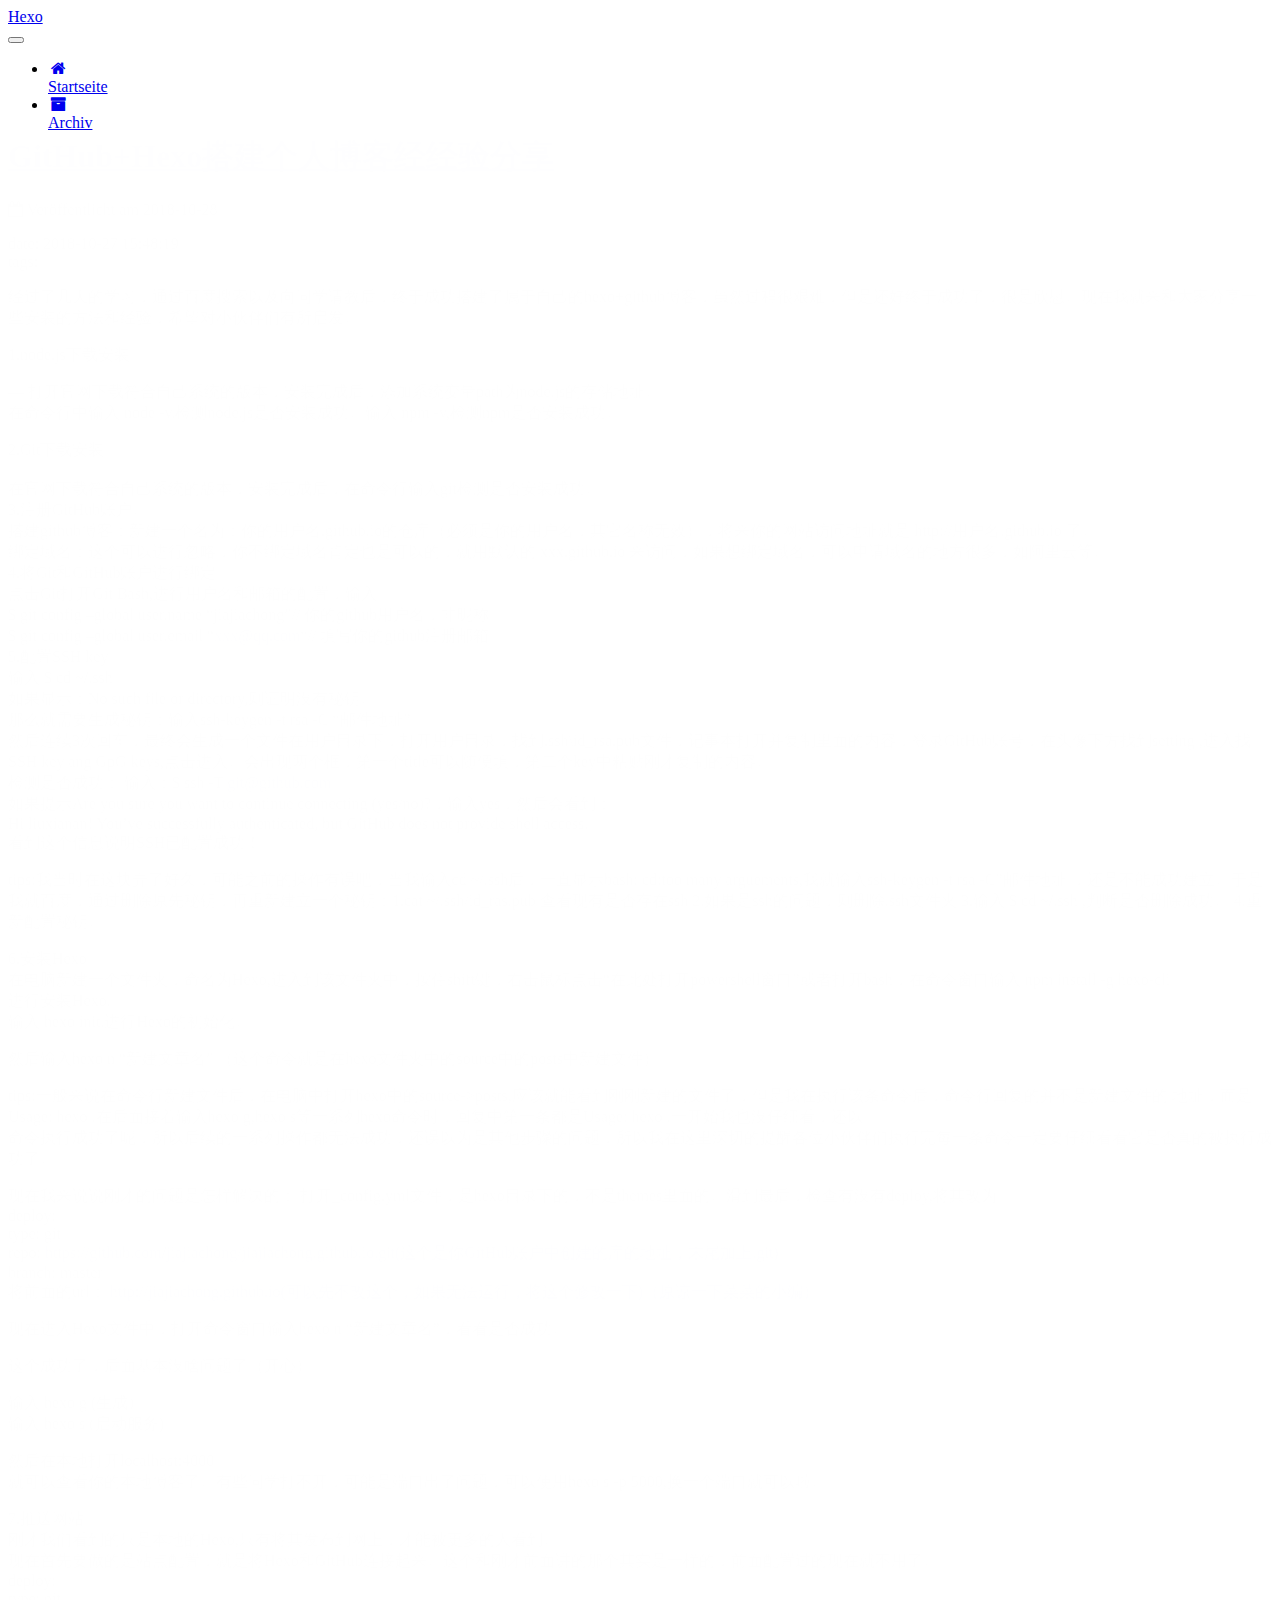
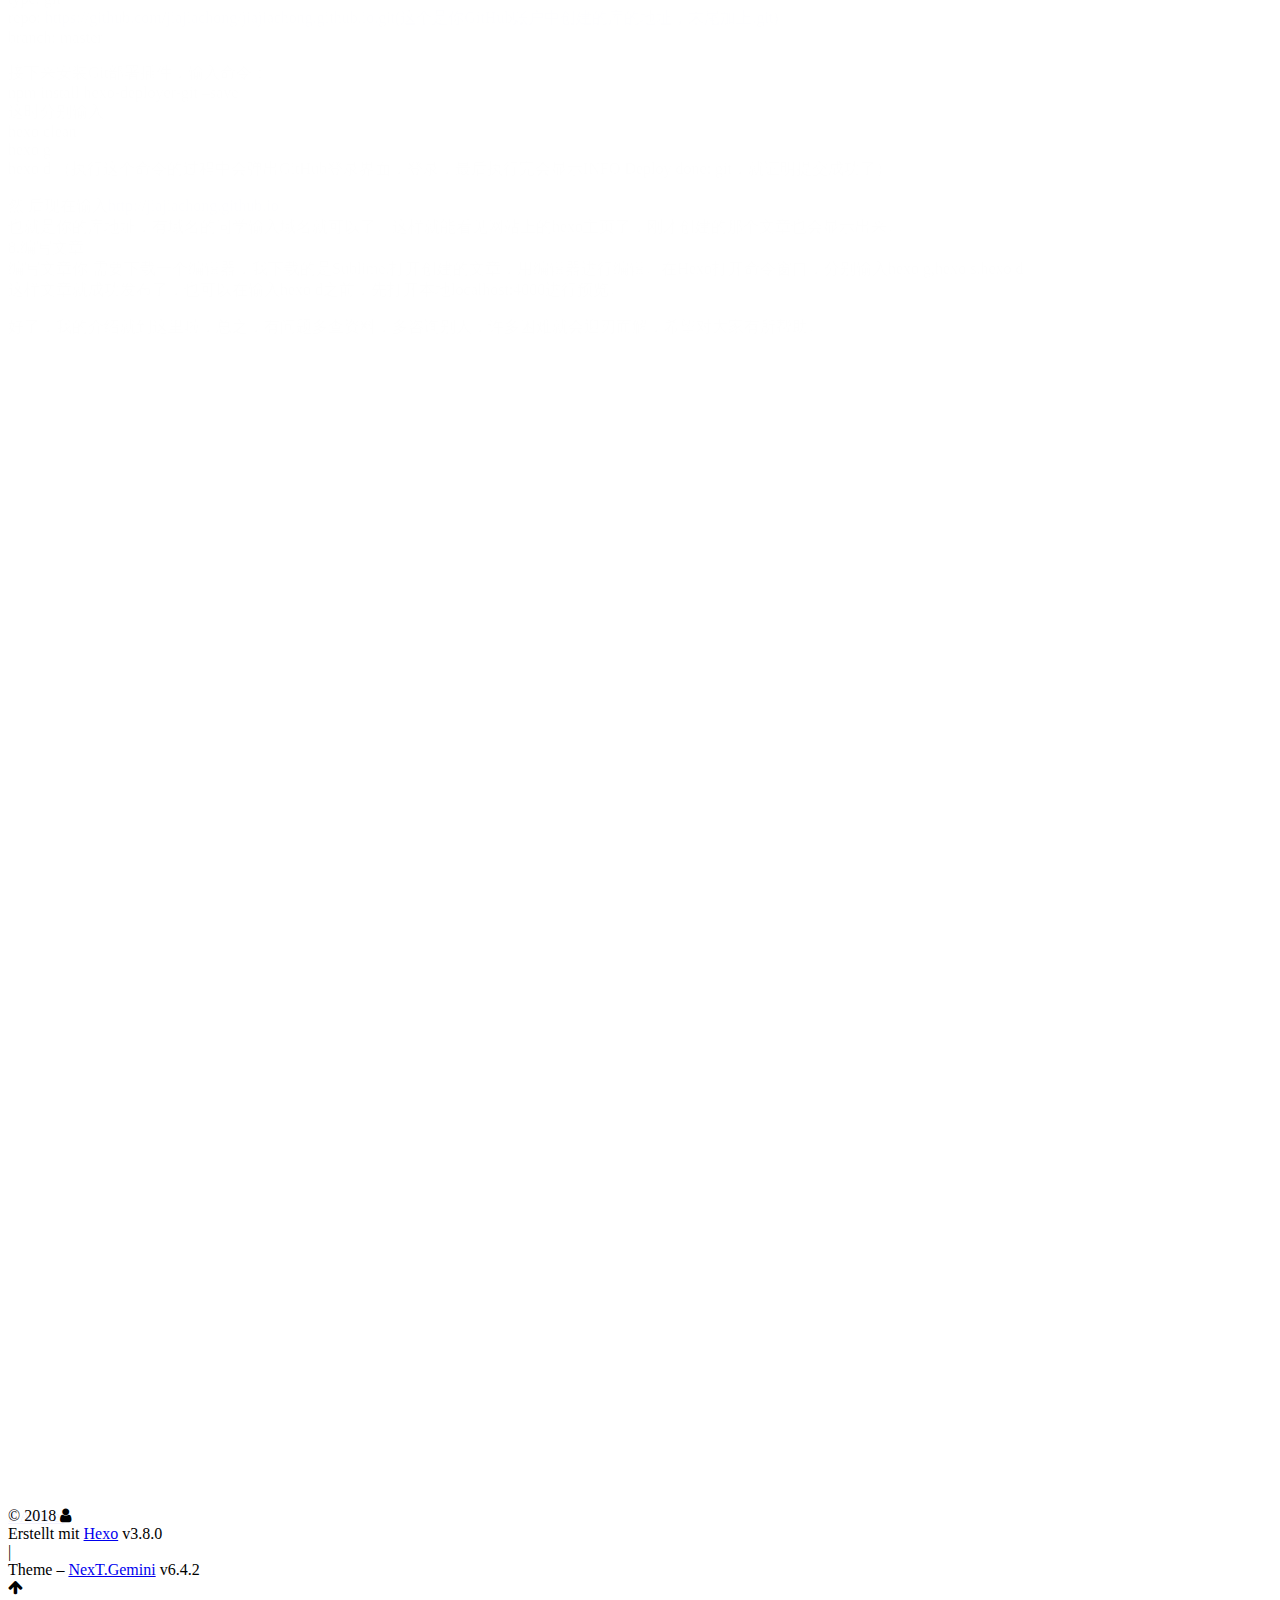
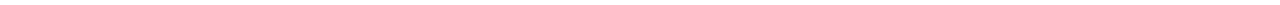
==== commit edda57fd: "Site updated: 2018-10-28 10:58:12" ====
--- a/index.html
+++ b/index.html
@@ -277,10 +277,163 @@
   
   
   <div class="post-block">
+    <link itemprop="mainEntityOfPage" href="http://https://https://github.com/jiajiachong.io/2018/10/28/GitHub-Hexo搭建个人网站经经验分享/">
+
+    <span hidden itemprop="author" itemscope="" itemtype="http://schema.org/Person">
+      <meta itemprop="name" content="">
+      <meta itemprop="description" content="">
+      <meta itemprop="image" content="/images/avatar.gif">
+    </span>
+
+    <span hidden itemprop="publisher" itemscope="" itemtype="http://schema.org/Organization">
+      <meta itemprop="name" content="Hexo">
+    </span>
+
+    
+      <header class="post-header">
+
+        
+        
+          <h1 class="post-title" itemprop="name headline">
+                
+                <a class="post-title-link" href="/2018/10/28/GitHub-Hexo搭建个人网站经经验分享/" itemprop="url">
+                  GitHub+Hexo搭建个人博客经经验分享
+                </a>
+              
+            
+          </h1>
+        
+
+        <div class="post-meta">
+          <span class="post-time">
+
+            
+            
+            
+
+            
+              <span class="post-meta-item-icon">
+                <i class="fa fa-calendar-o"></i>
+              </span>
+              
+                <span class="post-meta-item-text">Veröffentlicht am</span>
+              
+
+              
+                
+              
+
+              <time title="Post created: 2018-10-28 10:42:04" itemprop="dateCreated datePublished" datetime="2018-10-28T10:42:04+08:00">2018-10-28</time>
+            
+
+            
+          </span>
+
+          
+
+          
+            
+          
+
+          
+          
+
+          
+
+          
+
+          
+
+        </div>
+      </header>
+    
+
+    
+    
+    
+    <div class="post-body" itemprop="articleBody">
+
+      
+      
+
+      
+        
+          
+            <p>date: 2018-10-27 15:48:19<br>tags:</p>
+<p> 经过了几天的学习，通过百度搜索以及向同学请教后，终于成功搭建了属于自己的hexo+github博客，虽然过程很艰难，但是还好终于成功了，很是欣慰。现在我就来和大家分享一些安装的方法和经验，希望对小伙伴们有所启发。</p>
+<p>  1.node.js下载安装</p>
+<p>—  打开官网下载符合自己系统的版本，安装完成后，添加系统变量path为node.js的存储地址。<br>     在命令行中输入 node -v,检测node.js是否安装成功。输入 npm -v,检测npm是否安装成功。</p>
+<p>  2.Git下载安装<br>   <img scr="C:\Users\lenovo\Pictures\Saved Pictures"><br>   在官网下载符合自己系统的版本，安装完成后，在命令行输入git检测是否安装成功。<br>  3.注册GitHub账户。<br>    搭建github博客：新建一个名为：你的用户名.github.io的仓库（必须是你的用户名，其它名称无效），将来你的网站访问地址就是 http://用户名.github.io 了。<br>    绑定域名：这个可以进行忽略，你不绑定域名肯定也是可以的，就用默认的 xxx.github.io 来访问，如果想绑定域名，可以申请域名的地方很多，如阿里云等。<br>  4.将Git和GitHub账户进行绑定<br>    点击Git打开Git Bash,进行用户名和邮箱的配置，输入<br>    $ git config –global user.name “jiajiachong”// 你的github用户名，非昵称<br>    $ git config –global user.email  “<a href="mailto:xxx@qq.com" target="_blank" rel="noopener">xxx@qq.com</a>“// 填写你的github注册邮箱<br>  5.配置SSH key<br>    输入 $ cd ~/.ssh<br>    如果显示：No such file or directory,则证明没有秘钥。<br>    那么就需要生成秘钥：输入ssh-keygen -t rsa -C “邮件地址”<br>    然后连续3次回车，最终会生成一个文件在用户目录下，打开用户目录，找到.ssh\id_rsa.pub文件，记事本打开并复制里面的内容，登录GitHub账号，在头像下方找到setting ,进入找SSH key ang GpG keys,点击进入。会出现两个框，第一个title可以随便填，第二个key中粘贴刚才复制的内容。<br>    检测是否成功：  输入：$ ssh -T <a href="mailto:git@github.com" target="_blank" rel="noopener">git@github.com</a><br>    如果提示Are you sure you want to continue connecting (yes/no)?，输入yes，然后会看到：<br>    Hi liuxianan! You’ve successfully authenticated, but GitHub does not provide shell access.<br>    看到这个信息说明SSH已配置成功！</p>
+<p>  tips:我当时在这块弄了好久，可能之前的操作有误吧，当我输入cd ~/.ssh后，一直显示bash: cd:too many arguements,我就输入ssh-keygen -t rsa -C”邮件地址  ，还是不能成功建立。于是我就百度，通过删除原先秘钥，再重新建立一个秘钥：1.cat ~/.ssh/id_ras.pub 查看现有是否存在ssh  2.如果是ssh的问题，则删除.ssh文件夹  3.输入 $ cd ~/.ssh  ,判断是否删除成功。  4.重新配置秘钥。</p>
+<p>   6.安装Hexo<br>   在电脑新建一个文件夹，命名为Hexo,进入到该文件夹中，按住shift键，右击鼠标点击“在此处打开powershell窗口”或者打开bash，在命令窗口输入 npm install -g hexo-cli<br>   进行安装Hexo.<br>   输入 hexo init,进行Hexo的初始化。</p>
+<p>   然后输入hexo n “新建文章名”   （这个命令就是在hexo文件夹中的source中的posts中新建文件）</p>
+<p>  tips:一般来说在命令行新建文件后，在电脑中打开hexo中的source-&gt;posts,应该就能看到刚刚新建的文件了，但是我在执行该条命令后，命令行回复的并不是新建文件的 地址，而是Usage: hexo <command>,在后面接着输入hexo g,hexo s等一系列hexo命令时，回复中第一条都是Usage: hexo <command>,一开始我也没仔细看，还以<br>  命令执行成功了呢，所以后续的一系列操作都无法成功，还误以为是其他步骤的问题，所以我在这里深切的提醒各位小伙伴们执行完每一条命令一定要仔细看看它是否真的被执行成功了。  </p>
+<p>  现在我来说说刚才的问题是怎样解决的： 打开_config.yml文件，是hexo目录下的，不是themes里面的。滑到最后，检查有没有deploy,将其改为<br>  deploy:<br>  type: git<br>  repo: <a href="https://github.com/jiajiachong/jiajiachong.github.io.git(这个是你GitHub账户中创建的库的地址，末尾加上.git)" target="_blank" rel="noopener">https://github.com/jiajiachong/jiajiachong.github.io.git(这个是你GitHub账户中创建的库的地址，末尾加上.git)</a><br>  branch: master<br>  将前面的url： <a href="http://jiajiachong.github.io(可以先不改这个，如果无法运行，将这个修改一下)（原谅一下菜菜的小编）" target="_blank" rel="noopener">http://jiajiachong.github.io(可以先不改这个，如果无法运行，将这个修改一下)（原谅一下菜菜的小编）</a></p>
+<p>  现在进入Hexo文件中，打开命令窗口输入hexo n “新建文章名”，看看是否成功。</p>
+<p>  这个成功了，后面基本没啥问题了（开心）</p>
+<p>  输入 hexo g   (生成)<br>  输入 hexo s   (启动服务)</p>
+<p>   然后在本地打开localhost:4000<br>   就可以查看你的本地博客了。有些同学打不开，可能是端口出了问题，可以使用hexo s -p 5000,换一个端口就可以啦。</p>
+<p>   7.推送网站<br>   刚才我们看到的只是本地的Hexo,只有将其发布到网上，才能被更多的人看到。<br>   现在首先要做的是站点配置，就是将Hexo和GitHub连接起来。这个和刚才前面讲的那个其实是一样的，前面配置过的现在就不用了。<br>   deploy:<br>   type: git<br>   repo: <a href="https://github.com/jiajiachong/jiajiachong.github.io.git(这个是你GitHub账户中创建的库的地址，末尾加上.git)" target="_blank" rel="noopener">https://github.com/jiajiachong/jiajiachong.github.io.git(这个是你GitHub账户中创建的库的地址，末尾加上.git)</a><br>   branch: master</p>
+<p>   接下来安装Git部署插件，输入命令：<br>   npm install hexo-deployer-git –save<br>   这时分别输入<br>   hexo clean<br>   hexo g<br>   hexo d   （执行这个命令的过程中会弹出GitHub登录界面，登录，最后执行完会显示INFO  Deploy done: git，就证明提交成功了）</p>
+<p>   然 后现在输入<a href="http://jiajiachong.github.io" target="_blank" rel="noopener">http://jiajiachong.github.io</a><br>   也就是你的库地址，有域名的同学输入域名就可以了。这样就能看见网站上的hexo主页了，刚才创建的那个文章也会显示出来。<br>   8.编写文章<br>   编写文章你 需要下载一个编辑器，我下载的是Sublime.打开创建的文章，用编辑器进行编辑。在Hexo打开命令窗口，分别输入hexo g,hexo s,hexo d<br>   这样文章就成功发布了，也可以在输入hexo d之前，先打开本地localhost:4000进行预览。</p>
+<p>   好了，我的介绍就到这里啦，总之，有问题多查资料，多咨询别人，许多困难就会迎刃而解，希望对大家有所帮助。</p>
+
+          
+        
+      
+    </div>
+
+    
+
+    
+    
+    
+
+    
+
+    
+
+    
+
+    <footer class="post-footer">
+      
+
+      
+
+      
+
+      
+      
+        <div class="post-eof"></div>
+      
+    </footer>
+  </div>
+  
+  
+  
+  </article>
+
+
+    
+      
+
+  
+
+  
+  
+  
+
+  
+
+  <article class="post post-type-normal" itemscope="" itemtype="http://schema.org/Article">
+  
+  
+  
+  <div class="post-block">
     <link itemprop="mainEntityOfPage" href="http://https://https://github.com/jiajiachong.io/2018/10/27/GitHub-Hexo搭建个人博客经验分享/">
 
     <span hidden itemprop="author" itemscope="" itemtype="http://schema.org/Person">
-      <meta itemprop="name" content="John Doe">
+      <meta itemprop="name" content="">
       <meta itemprop="description" content="">
       <meta itemprop="image" content="/images/avatar.gif">
     </span>
@@ -436,7 +589,7 @@
     <link itemprop="mainEntityOfPage" href="http://https://https://github.com/jiajiachong.io/2018/10/26/hello-world/">
 
     <span hidden itemprop="author" itemscope="" itemtype="http://schema.org/Person">
-      <meta itemprop="name" content="John Doe">
+      <meta itemprop="name" content="">
       <meta itemprop="description" content="">
       <meta itemprop="image" content="/images/avatar.gif">
     </span>
@@ -611,7 +764,7 @@
         <div class="site-overview">
           <div class="site-author motion-element" itemprop="author" itemscope="" itemtype="http://schema.org/Person">
             
-              <p class="site-author-name" itemprop="name">John Doe</p>
+              <p class="site-author-name" itemprop="name"></p>
               <p class="site-description motion-element" itemprop="description"></p>
           </div>
 
@@ -622,7 +775,7 @@
                 
                   <a href="/archives/">
                 
-                    <span class="site-state-item-count">2</span>
+                    <span class="site-state-item-count">3</span>
                     <span class="site-state-item-name">Artikel</span>
                   </a>
                 </div>
@@ -670,7 +823,7 @@
   <span class="with-love" id="animate">
     <i class="fa fa-user"></i>
   </span>
-  <span class="author" itemprop="copyrightHolder">John Doe</span>
+  <span class="author" itemprop="copyrightHolder"></span>
 
   
 
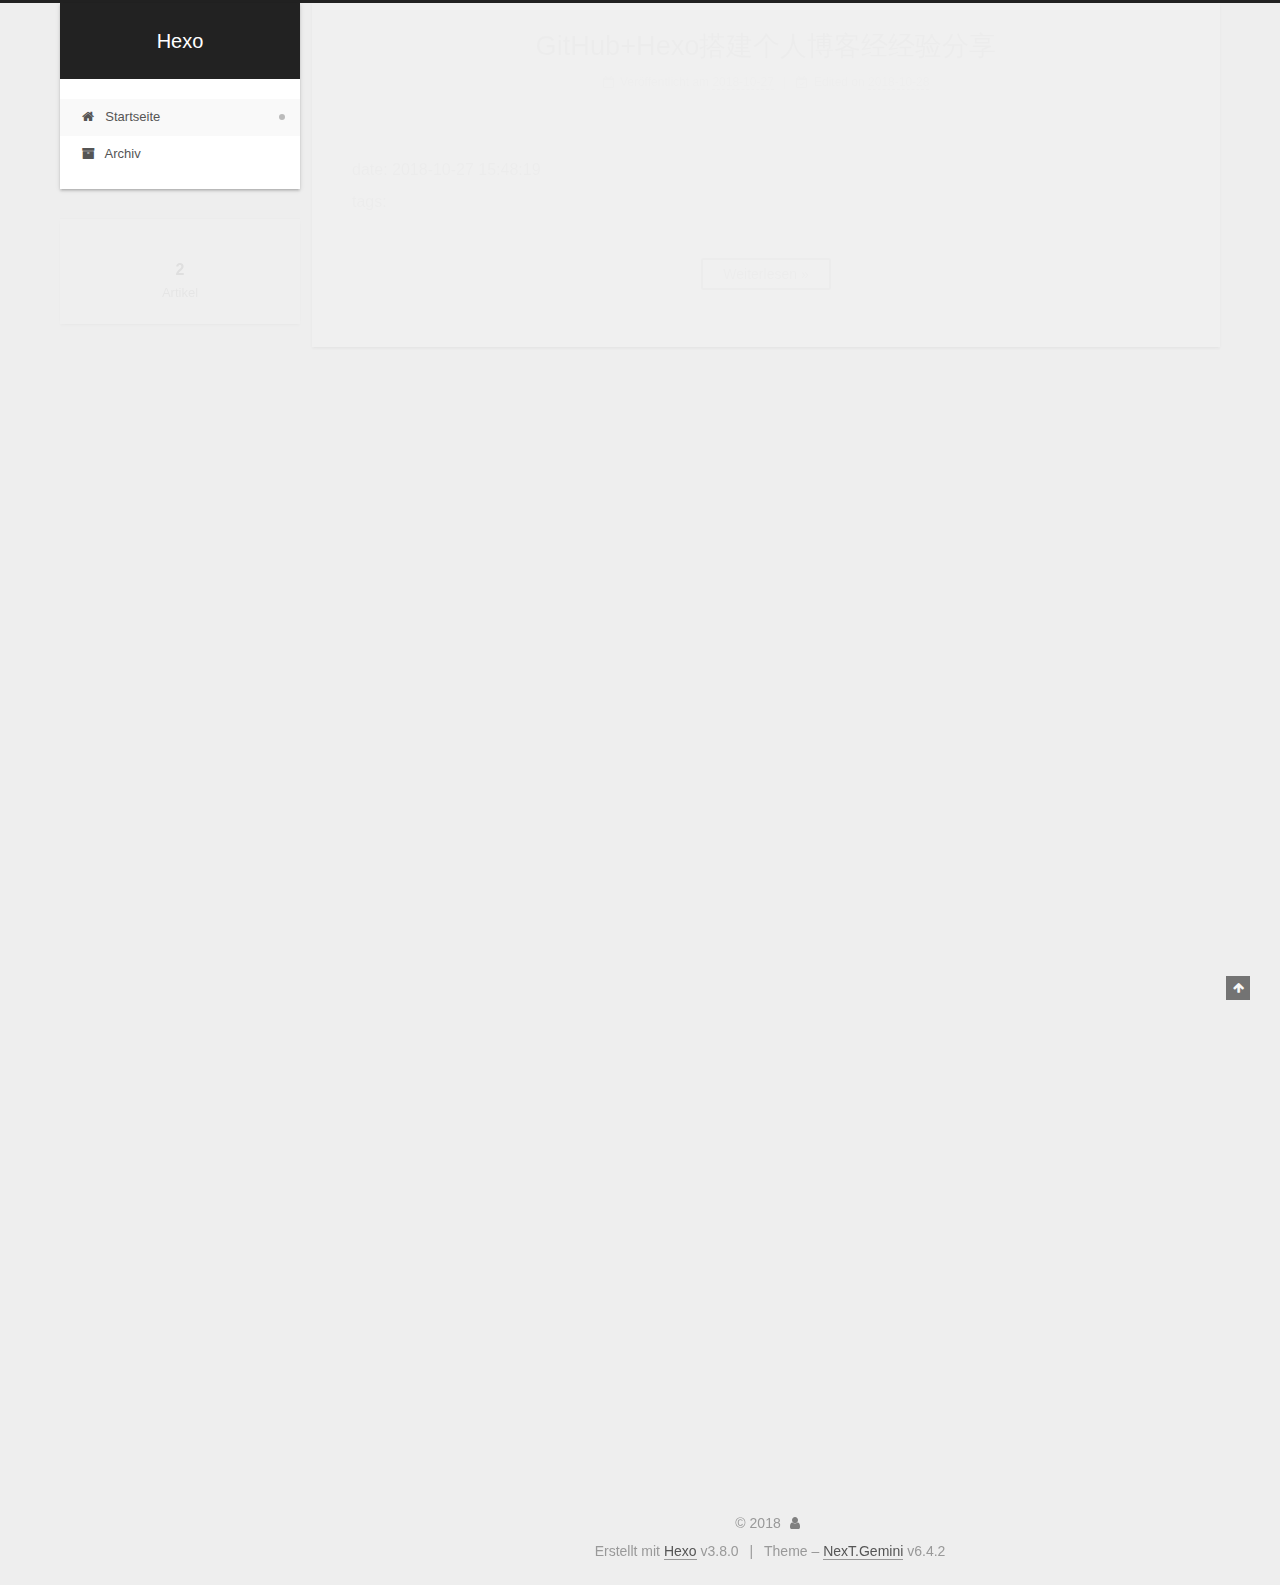
==== commit 392cc9ab: "Site updated: 2018-10-28 11:09:18" ====
--- a/index.html
+++ b/index.html
@@ -277,159 +277,6 @@
   
   
   <div class="post-block">
-    <link itemprop="mainEntityOfPage" href="http://https://https://github.com/jiajiachong.io/2018/10/28/GitHub-Hexo搭建个人网站经经验分享/">
-
-    <span hidden itemprop="author" itemscope="" itemtype="http://schema.org/Person">
-      <meta itemprop="name" content="">
-      <meta itemprop="description" content="">
-      <meta itemprop="image" content="/images/avatar.gif">
-    </span>
-
-    <span hidden itemprop="publisher" itemscope="" itemtype="http://schema.org/Organization">
-      <meta itemprop="name" content="Hexo">
-    </span>
-
-    
-      <header class="post-header">
-
-        
-        
-          <h1 class="post-title" itemprop="name headline">
-                
-                <a class="post-title-link" href="/2018/10/28/GitHub-Hexo搭建个人网站经经验分享/" itemprop="url">
-                  GitHub+Hexo搭建个人博客经经验分享
-                </a>
-              
-            
-          </h1>
-        
-
-        <div class="post-meta">
-          <span class="post-time">
-
-            
-            
-            
-
-            
-              <span class="post-meta-item-icon">
-                <i class="fa fa-calendar-o"></i>
-              </span>
-              
-                <span class="post-meta-item-text">Veröffentlicht am</span>
-              
-
-              
-                
-              
-
-              <time title="Post created: 2018-10-28 10:42:04" itemprop="dateCreated datePublished" datetime="2018-10-28T10:42:04+08:00">2018-10-28</time>
-            
-
-            
-          </span>
-
-          
-
-          
-            
-          
-
-          
-          
-
-          
-
-          
-
-          
-
-        </div>
-      </header>
-    
-
-    
-    
-    
-    <div class="post-body" itemprop="articleBody">
-
-      
-      
-
-      
-        
-          
-            <p>date: 2018-10-27 15:48:19<br>tags:</p>
-<p> 经过了几天的学习，通过百度搜索以及向同学请教后，终于成功搭建了属于自己的hexo+github博客，虽然过程很艰难，但是还好终于成功了，很是欣慰。现在我就来和大家分享一些安装的方法和经验，希望对小伙伴们有所启发。</p>
-<p>  1.node.js下载安装</p>
-<p>—  打开官网下载符合自己系统的版本，安装完成后，添加系统变量path为node.js的存储地址。<br>     在命令行中输入 node -v,检测node.js是否安装成功。输入 npm -v,检测npm是否安装成功。</p>
-<p>  2.Git下载安装<br>   <img scr="C:\Users\lenovo\Pictures\Saved Pictures"><br>   在官网下载符合自己系统的版本，安装完成后，在命令行输入git检测是否安装成功。<br>  3.注册GitHub账户。<br>    搭建github博客：新建一个名为：你的用户名.github.io的仓库（必须是你的用户名，其它名称无效），将来你的网站访问地址就是 http://用户名.github.io 了。<br>    绑定域名：这个可以进行忽略，你不绑定域名肯定也是可以的，就用默认的 xxx.github.io 来访问，如果想绑定域名，可以申请域名的地方很多，如阿里云等。<br>  4.将Git和GitHub账户进行绑定<br>    点击Git打开Git Bash,进行用户名和邮箱的配置，输入<br>    $ git config –global user.name “jiajiachong”// 你的github用户名，非昵称<br>    $ git config –global user.email  “<a href="mailto:xxx@qq.com" target="_blank" rel="noopener">xxx@qq.com</a>“// 填写你的github注册邮箱<br>  5.配置SSH key<br>    输入 $ cd ~/.ssh<br>    如果显示：No such file or directory,则证明没有秘钥。<br>    那么就需要生成秘钥：输入ssh-keygen -t rsa -C “邮件地址”<br>    然后连续3次回车，最终会生成一个文件在用户目录下，打开用户目录，找到.ssh\id_rsa.pub文件，记事本打开并复制里面的内容，登录GitHub账号，在头像下方找到setting ,进入找SSH key ang GpG keys,点击进入。会出现两个框，第一个title可以随便填，第二个key中粘贴刚才复制的内容。<br>    检测是否成功：  输入：$ ssh -T <a href="mailto:git@github.com" target="_blank" rel="noopener">git@github.com</a><br>    如果提示Are you sure you want to continue connecting (yes/no)?，输入yes，然后会看到：<br>    Hi liuxianan! You’ve successfully authenticated, but GitHub does not provide shell access.<br>    看到这个信息说明SSH已配置成功！</p>
-<p>  tips:我当时在这块弄了好久，可能之前的操作有误吧，当我输入cd ~/.ssh后，一直显示bash: cd:too many arguements,我就输入ssh-keygen -t rsa -C”邮件地址  ，还是不能成功建立。于是我就百度，通过删除原先秘钥，再重新建立一个秘钥：1.cat ~/.ssh/id_ras.pub 查看现有是否存在ssh  2.如果是ssh的问题，则删除.ssh文件夹  3.输入 $ cd ~/.ssh  ,判断是否删除成功。  4.重新配置秘钥。</p>
-<p>   6.安装Hexo<br>   在电脑新建一个文件夹，命名为Hexo,进入到该文件夹中，按住shift键，右击鼠标点击“在此处打开powershell窗口”或者打开bash，在命令窗口输入 npm install -g hexo-cli<br>   进行安装Hexo.<br>   输入 hexo init,进行Hexo的初始化。</p>
-<p>   然后输入hexo n “新建文章名”   （这个命令就是在hexo文件夹中的source中的posts中新建文件）</p>
-<p>  tips:一般来说在命令行新建文件后，在电脑中打开hexo中的source-&gt;posts,应该就能看到刚刚新建的文件了，但是我在执行该条命令后，命令行回复的并不是新建文件的 地址，而是Usage: hexo <command>,在后面接着输入hexo g,hexo s等一系列hexo命令时，回复中第一条都是Usage: hexo <command>,一开始我也没仔细看，还以<br>  命令执行成功了呢，所以后续的一系列操作都无法成功，还误以为是其他步骤的问题，所以我在这里深切的提醒各位小伙伴们执行完每一条命令一定要仔细看看它是否真的被执行成功了。  </p>
-<p>  现在我来说说刚才的问题是怎样解决的： 打开_config.yml文件，是hexo目录下的，不是themes里面的。滑到最后，检查有没有deploy,将其改为<br>  deploy:<br>  type: git<br>  repo: <a href="https://github.com/jiajiachong/jiajiachong.github.io.git(这个是你GitHub账户中创建的库的地址，末尾加上.git)" target="_blank" rel="noopener">https://github.com/jiajiachong/jiajiachong.github.io.git(这个是你GitHub账户中创建的库的地址，末尾加上.git)</a><br>  branch: master<br>  将前面的url： <a href="http://jiajiachong.github.io(可以先不改这个，如果无法运行，将这个修改一下)（原谅一下菜菜的小编）" target="_blank" rel="noopener">http://jiajiachong.github.io(可以先不改这个，如果无法运行，将这个修改一下)（原谅一下菜菜的小编）</a></p>
-<p>  现在进入Hexo文件中，打开命令窗口输入hexo n “新建文章名”，看看是否成功。</p>
-<p>  这个成功了，后面基本没啥问题了（开心）</p>
-<p>  输入 hexo g   (生成)<br>  输入 hexo s   (启动服务)</p>
-<p>   然后在本地打开localhost:4000<br>   就可以查看你的本地博客了。有些同学打不开，可能是端口出了问题，可以使用hexo s -p 5000,换一个端口就可以啦。</p>
-<p>   7.推送网站<br>   刚才我们看到的只是本地的Hexo,只有将其发布到网上，才能被更多的人看到。<br>   现在首先要做的是站点配置，就是将Hexo和GitHub连接起来。这个和刚才前面讲的那个其实是一样的，前面配置过的现在就不用了。<br>   deploy:<br>   type: git<br>   repo: <a href="https://github.com/jiajiachong/jiajiachong.github.io.git(这个是你GitHub账户中创建的库的地址，末尾加上.git)" target="_blank" rel="noopener">https://github.com/jiajiachong/jiajiachong.github.io.git(这个是你GitHub账户中创建的库的地址，末尾加上.git)</a><br>   branch: master</p>
-<p>   接下来安装Git部署插件，输入命令：<br>   npm install hexo-deployer-git –save<br>   这时分别输入<br>   hexo clean<br>   hexo g<br>   hexo d   （执行这个命令的过程中会弹出GitHub登录界面，登录，最后执行完会显示INFO  Deploy done: git，就证明提交成功了）</p>
-<p>   然 后现在输入<a href="http://jiajiachong.github.io" target="_blank" rel="noopener">http://jiajiachong.github.io</a><br>   也就是你的库地址，有域名的同学输入域名就可以了。这样就能看见网站上的hexo主页了，刚才创建的那个文章也会显示出来。<br>   8.编写文章<br>   编写文章你 需要下载一个编辑器，我下载的是Sublime.打开创建的文章，用编辑器进行编辑。在Hexo打开命令窗口，分别输入hexo g,hexo s,hexo d<br>   这样文章就成功发布了，也可以在输入hexo d之前，先打开本地localhost:4000进行预览。</p>
-<p>   好了，我的介绍就到这里啦，总之，有问题多查资料，多咨询别人，许多困难就会迎刃而解，希望对大家有所帮助。</p>
-
-          
-        
-      
-    </div>
-
-    
-
-    
-    
-    
-
-    
-
-    
-
-    
-
-    <footer class="post-footer">
-      
-
-      
-
-      
-
-      
-      
-        <div class="post-eof"></div>
-      
-    </footer>
-  </div>
-  
-  
-  
-  </article>
-
-
-    
-      
-
-  
-
-  
-  
-  
-
-  
-
-  <article class="post post-type-normal" itemscope="" itemtype="http://schema.org/Article">
-  
-  
-  
-  <div class="post-block">
     <link itemprop="mainEntityOfPage" href="http://https://https://github.com/jiajiachong.io/2018/10/27/GitHub-Hexo搭建个人博客经验分享/">
 
     <span hidden itemprop="author" itemscope="" itemtype="http://schema.org/Person">
@@ -775,7 +622,7 @@
                 
                   <a href="/archives/">
                 
-                    <span class="site-state-item-count">3</span>
+                    <span class="site-state-item-count">2</span>
                     <span class="site-state-item-name">Artikel</span>
                   </a>
                 </div>
--- a/css/main.css
+++ b/css/main.css
@@ -0,0 +1,3102 @@
+/* normalize.css v3.0.2 | MIT License | git.io/normalize */
+html {
+  font-family: sans-serif; /* 1 */
+  -ms-text-size-adjust: 100%; /* 2 */
+  -webkit-text-size-adjust: 100%; /* 2 */
+}
+body {
+  margin: 0;
+}
+article,
+aside,
+details,
+figcaption,
+figure,
+footer,
+header,
+hgroup,
+main,
+menu,
+nav,
+section,
+summary {
+  display: block;
+}
+audio,
+canvas,
+progress,
+video {
+  display: inline-block; /* 1 */
+  vertical-align: baseline; /* 2 */
+}
+audio:not([controls]) {
+  display: none;
+  height: 0;
+}
+[hidden],
+template {
+  display: none;
+}
+a {
+  background-color: transparent;
+}
+a:active,
+a:hover {
+  outline: 0;
+}
+abbr[title] {
+  border-bottom: 1px dotted;
+}
+b,
+strong {
+  font-weight: bold;
+}
+dfn {
+  font-style: italic;
+}
+h1 {
+  font-size: 2em;
+  margin: 0.67em 0;
+}
+mark {
+  background: #ff0;
+  color: #000;
+}
+small {
+  font-size: 80%;
+}
+sub,
+sup {
+  font-size: 75%;
+  line-height: 0;
+  position: relative;
+  vertical-align: baseline;
+}
+sup {
+  top: -0.5em;
+}
+sub {
+  bottom: -0.25em;
+}
+img {
+  border: 0;
+}
+svg:not(:root) {
+  overflow: hidden;
+}
+figure {
+  margin: 1em 40px;
+}
+hr {
+  -moz-box-sizing: content-box;
+  box-sizing: content-box;
+  height: 0;
+}
+pre {
+  overflow: auto;
+}
+code,
+kbd,
+pre,
+samp {
+  font-family: monospace, monospace;
+  font-size: 1em;
+}
+button,
+input,
+optgroup,
+select,
+textarea {
+  color: inherit; /* 1 */
+  font: inherit; /* 2 */
+  margin: 0; /* 3 */
+}
+button {
+  overflow: visible;
+}
+button,
+select {
+  text-transform: none;
+}
+button,
+html input[type="button"],
+input[type="reset"],
+input[type="submit"] {
+  -webkit-appearance: button; /* 2 */
+  cursor: pointer; /* 3 */
+}
+button[disabled],
+html input[disabled] {
+  cursor: default;
+}
+button::-moz-focus-inner,
+input::-moz-focus-inner {
+  border: 0;
+  padding: 0;
+}
+input {
+  line-height: normal;
+}
+input[type="checkbox"],
+input[type="radio"] {
+  box-sizing: border-box; /* 1 */
+  padding: 0; /* 2 */
+}
+input[type="number"]::-webkit-inner-spin-button,
+input[type="number"]::-webkit-outer-spin-button {
+  height: auto;
+}
+input[type="search"] {
+  -webkit-appearance: textfield; /* 1 */
+  -moz-box-sizing: content-box;
+  -webkit-box-sizing: content-box; /* 2 */
+  box-sizing: content-box;
+}
+input[type="search"]::-webkit-search-cancel-button,
+input[type="search"]::-webkit-search-decoration {
+  -webkit-appearance: none;
+}
+fieldset {
+  border: 1px solid #c0c0c0;
+  margin: 0 2px;
+  padding: 0.35em 0.625em 0.75em;
+}
+legend {
+  border: 0; /* 1 */
+  padding: 0; /* 2 */
+}
+textarea {
+  overflow: auto;
+}
+optgroup {
+  font-weight: bold;
+}
+table {
+  border-collapse: collapse;
+  border-spacing: 0;
+}
+td,
+th {
+  padding: 0;
+}
+::selection {
+  background: #262a30;
+  color: #fff;
+}
+body {
+  position: relative;
+  font-family: 'Lato', "PingFang SC", "Microsoft YaHei", sans-serif;
+  font-size: 14px;
+  line-height: 2;
+  color: #555;
+  background: #eee;
+}
+@media (max-width: 767px) {
+  body {
+    padding-right: 0 !important;
+  }
+}
+@media (min-width: 768px) and (max-width: 991px) {
+  body {
+    padding-right: 0 !important;
+  }
+}
+@media (min-width: 1200px) {
+  body {
+    font-size: 16px;
+  }
+}
+h1,
+h2,
+h3,
+h4,
+h5,
+h6 {
+  margin: 0;
+  padding: 0;
+  font-weight: bold;
+  line-height: 1.5;
+  font-family: 'Lato', "PingFang SC", "Microsoft YaHei", sans-serif;
+}
+h1,
+h2,
+h3,
+h4,
+h5,
+h6 {
+  margin: 20px 0 15px;
+}
+h1 {
+  font-size: 22px;
+}
+@media (max-width: 767px) {
+  h1 {
+    font-size: 18px;
+  }
+}
+h2 {
+  font-size: 20px;
+}
+@media (max-width: 767px) {
+  h2 {
+    font-size: 16px;
+  }
+}
+h3 {
+  font-size: 18px;
+}
+@media (max-width: 767px) {
+  h3 {
+    font-size: 14px;
+  }
+}
+h4 {
+  font-size: 16px;
+}
+@media (max-width: 767px) {
+  h4 {
+    font-size: 12px;
+  }
+}
+h5 {
+  font-size: 14px;
+}
+@media (max-width: 767px) {
+  h5 {
+    font-size: 10px;
+  }
+}
+h6 {
+  font-size: 12px;
+}
+@media (max-width: 767px) {
+  h6 {
+    font-size: 8px;
+  }
+}
+p {
+  margin: 0 0 20px 0;
+}
+a,
+span.exturl {
+  overflow-wrap: break-word;
+  word-wrap: break-word;
+  background-color: transparent;
+  color: #555;
+  text-decoration: none;
+  outline: none;
+  border-bottom: 1px solid #999;
+  cursor: pointer;
+}
+a:hover,
+span.exturl:hover,
+a:active,
+span.exturl:active {
+  color: #222;
+  border-bottom-color: #222;
+}
+blockquote {
+  margin: 0;
+  padding: 0;
+}
+img {
+  display: block;
+  margin: auto;
+  max-width: 100%;
+  height: auto;
+}
+hr {
+  margin: 40px 0;
+  height: 3px;
+  border: none;
+  background-color: #ddd;
+  background-image: repeating-linear-gradient(-45deg, #fff, #fff 4px, transparent 4px, transparent 8px);
+}
+blockquote {
+  padding: 0 15px;
+  color: #666;
+  border-left: 4px solid #ddd;
+}
+blockquote cite::before {
+  content: "-";
+  padding: 0 5px;
+}
+dt {
+  font-weight: 700;
+}
+dd {
+  margin: 0;
+  padding: 0;
+}
+kbd {
+  border: 1px solid #ccc;
+  border-radius: 0.2em;
+  box-shadow: 0.1em 0.1em 0.2em rgba(0,0,0,0.1);
+  background-color: #f9f9f9;
+  font-family: inherit;
+  background-image: -webkit-linear-gradient(top, #eee, #fff, #eee);
+  padding: 0.1em 0.3em;
+  white-space: nowrap;
+}
+.text-left {
+  text-align: left;
+}
+.text-center {
+  text-align: center;
+}
+.text-right {
+  text-align: right;
+}
+.text-justify {
+  text-align: justify;
+}
+.text-nowrap {
+  white-space: nowrap;
+}
+.text-lowercase {
+  text-transform: lowercase;
+}
+.text-uppercase {
+  text-transform: uppercase;
+}
+.text-capitalize {
+  text-transform: capitalize;
+}
+.center-block {
+  display: block;
+  margin-left: auto;
+  margin-right: auto;
+}
+.clearfix:before,
+.clearfix:after {
+  content: " ";
+  display: table;
+}
+.clearfix:after {
+  clear: both;
+}
+.pullquote {
+  width: 45%;
+}
+.pullquote.left {
+  float: left;
+  margin-left: 5px;
+  margin-right: 10px;
+}
+.pullquote.right {
+  float: right;
+  margin-left: 10px;
+  margin-right: 5px;
+}
+.affix.affix.affix {
+  position: fixed;
+}
+.translation {
+  margin-top: -20px;
+  font-size: 14px;
+  color: #999;
+}
+.scrollbar-measure {
+  width: 100px;
+  height: 100px;
+  overflow: scroll;
+  position: absolute;
+  top: -9999px;
+}
+.use-motion .motion-element {
+  opacity: 0;
+}
+table {
+  margin: 20px 0;
+  width: 100%;
+  border-collapse: collapse;
+  border-spacing: 0;
+  border: 1px solid #ddd;
+  font-size: 14px;
+  word-break: break-all;
+}
+table>tbody>tr:nth-of-type(odd) {
+  background-color: #f9f9f9;
+}
+table>tbody>tr:hover {
+  background-color: #f5f5f5;
+}
+caption,
+th,
+td {
+  padding: 8px;
+  text-align: left;
+  vertical-align: middle;
+  font-weight: normal;
+}
+th,
+td {
+  border-bottom: 3px solid #ddd;
+  border-right: 1px solid #eee;
+}
+th {
+  padding-bottom: 10px;
+  font-weight: 700;
+}
+td {
+  border-bottom-width: 1px;
+}
+html,
+body {
+  height: 100%;
+}
+.container {
+  position: relative;
+  min-height: 100%;
+}
+.header-inner {
+  margin: 0 auto;
+  padding: 100px 0 70px;
+  width: calc(100% - 20px);
+}
+@media (min-width: 1200px) {
+  .container .header-inner {
+    width: 1160px;
+  }
+}
+@media (min-width: 1600px) {
+  .container .header-inner {
+    width: 73%;
+  }
+}
+.main {
+  padding-bottom: 150px;
+}
+.main-inner {
+  margin: 0 auto;
+  width: calc(100% - 20px);
+}
+@media (min-width: 1200px) {
+  .container .main-inner {
+    width: 1160px;
+  }
+}
+@media (min-width: 1600px) {
+  .container .main-inner {
+    width: 73%;
+  }
+}
+.footer {
+  position: absolute;
+  left: 0;
+  bottom: 0;
+  width: 100%;
+  min-height: 50px;
+}
+.footer-inner {
+  box-sizing: border-box;
+  margin: 20px auto;
+  width: calc(100% - 20px);
+}
+@media (min-width: 1200px) {
+  .container .footer-inner {
+    width: 1160px;
+  }
+}
+@media (min-width: 1600px) {
+  .container .footer-inner {
+    width: 73%;
+  }
+}
+pre,
+.highlight {
+  overflow: auto;
+  margin: 20px 0;
+  padding: 0;
+  font-size: 14px;
+  color: #4d4d4c;
+  background: #f7f7f7;
+  line-height: 1.6;
+}
+pre,
+code {
+  font-family: consolas, Menlo, "PingFang SC", "Microsoft YaHei", monospace;
+}
+code {
+  overflow-wrap: break-word;
+  word-wrap: break-word;
+  padding: 2px 4px;
+  color: #555;
+  background: #eee;
+  border-radius: 3px;
+  font-size: 14px;
+}
+pre {
+  padding: 10px;
+}
+pre code {
+  padding: 0;
+  color: #4d4d4c;
+  background: none;
+  text-shadow: none;
+}
+.highlight {
+  border-radius: 1px;
+}
+.highlight pre {
+  border: none;
+  margin: 0;
+  padding: 10px 0;
+}
+.highlight table {
+  margin: 0;
+  width: auto;
+  border: none;
+}
+.highlight td {
+  border: none;
+  padding: 0;
+}
+.highlight figcaption {
+  font-size: 1em;
+  color: #4d4d4c;
+  line-height: 1em;
+  margin-bottom: 1em;
+  margin: 0em;
+  padding: 0.5em;
+  background: #eee;
+  border-bottom: 1px solid #e9e9e9;
+}
+.highlight figcaption:before,
+.highlight figcaption:after {
+  content: " ";
+  display: table;
+}
+.highlight figcaption:after {
+  clear: both;
+}
+.highlight figcaption a {
+  float: right;
+  color: #4d4d4c;
+}
+.highlight figcaption a:hover {
+  border-bottom-color: #4d4d4c;
+}
+.highlight .gutter pre {
+  padding-left: 10px;
+  padding-right: 10px;
+  color: #869194;
+  text-align: right;
+  background-color: #eff2f3;
+}
+.highlight .code pre {
+  width: 100%;
+  padding-left: 10px;
+  padding-right: 10px;
+  background-color: #f7f7f7;
+}
+.highlight .line {
+  height: 20px;
+}
+.gutter {
+  -webkit-user-select: none;
+  -moz-user-select: none;
+  -ms-user-select: none;
+  user-select: none;
+}
+.gist table {
+  width: auto;
+}
+.gist table td {
+  border: none;
+}
+pre .deletion {
+  background: #fdd;
+}
+pre .addition {
+  background: #dfd;
+}
+pre .meta {
+  color: #8959a8;
+}
+pre .comment {
+  color: #8e908c;
+}
+pre .variable,
+pre .attribute,
+pre .tag,
+pre .regexp,
+pre .ruby .constant,
+pre .xml .tag .title,
+pre .xml .pi,
+pre .xml .doctype,
+pre .html .doctype,
+pre .css .id,
+pre .css .class,
+pre .css .pseudo {
+  color: #c82829;
+}
+pre .number,
+pre .preprocessor,
+pre .built_in,
+pre .literal,
+pre .params,
+pre .constant,
+pre .command {
+  color: #f5871f;
+}
+pre .ruby .class .title,
+pre .css .rules .attribute,
+pre .string,
+pre .value,
+pre .inheritance,
+pre .header,
+pre .ruby .symbol,
+pre .xml .cdata,
+pre .special,
+pre .number,
+pre .formula {
+  color: #718c00;
+}
+pre .title,
+pre .css .hexcolor {
+  color: #3e999f;
+}
+pre .function,
+pre .python .decorator,
+pre .python .title,
+pre .ruby .function .title,
+pre .ruby .title .keyword,
+pre .perl .sub,
+pre .javascript .title,
+pre .coffeescript .title {
+  color: #4271ae;
+}
+pre .keyword,
+pre .javascript .function {
+  color: #8959a8;
+}
+.posts-expand .post-body img.full-image {
+  border: none;
+}
+.blockquote-center,
+.page-home .post-type-quote blockquote,
+.page-post-detail .post-type-quote blockquote {
+  position: relative;
+  margin: 40px 0;
+  padding: 0;
+  border-left: none;
+  text-align: center;
+}
+.blockquote-center::before,
+.page-home .post-type-quote blockquote::before,
+.page-post-detail .post-type-quote blockquote::before,
+.blockquote-center::after,
+.page-home .post-type-quote blockquote::after,
+.page-post-detail .post-type-quote blockquote::after {
+  position: absolute;
+  content: ' ';
+  display: block;
+  width: 100%;
+  height: 24px;
+  opacity: 0.2;
+  background-repeat: no-repeat;
+  background-position: 0 -6px;
+  background-size: 22px 22px;
+}
+.blockquote-center::before,
+.page-home .post-type-quote blockquote::before,
+.page-post-detail .post-type-quote blockquote::before {
+  top: -20px;
+  background-image: url("../images/quote-l.svg");
+  border-top: 1px solid #ccc;
+}
+.blockquote-center::after,
+.page-home .post-type-quote blockquote::after,
+.page-post-detail .post-type-quote blockquote::after {
+  bottom: -20px;
+  background-image: url("../images/quote-r.svg");
+  border-bottom: 1px solid #ccc;
+  background-position: 100% 8px;
+}
+.blockquote-center p,
+.page-home .post-type-quote blockquote p,
+.page-post-detail .post-type-quote blockquote p,
+.blockquote-center div,
+.page-home .post-type-quote blockquote div,
+.page-post-detail .post-type-quote blockquote div {
+  text-align: center;
+}
+.post .post-body .group-picture img {
+  box-sizing: border-box;
+  padding: 0 3px;
+  border: none;
+}
+.post .group-picture-row {
+  overflow: hidden;
+  margin-top: 6px;
+}
+.post .group-picture-row:first-child {
+  margin-top: 0;
+}
+.post .group-picture-column {
+  float: left;
+}
+.page-post-detail .post-body .group-picture-column {
+  float: none;
+  margin-top: 10px;
+  width: auto !important;
+}
+.page-post-detail .post-body .group-picture-column img {
+  margin: 0 auto;
+}
+.page-archive .group-picture-container {
+  overflow: hidden;
+}
+.page-archive .group-picture-row {
+  float: left;
+}
+.page-archive .group-picture-row:first-child {
+  margin-top: 6px;
+}
+.page-archive .group-picture-column {
+  max-width: 150px;
+  max-height: 150px;
+}
+.post-body .note {
+  position: relative;
+  padding: 15px;
+  margin-bottom: 20px;
+  border: 1px solid #eee;
+  border-left-width: 5px;
+  border-radius: 3px;
+}
+.post-body .note h2,
+.post-body .note h3,
+.post-body .note h4,
+.post-body .note h5,
+.post-body .note h6 {
+  margin-top: 0;
+  margin-bottom: 0;
+  border-bottom: initial;
+  padding-top: 0 !important;
+}
+.post-body .note p:first-child,
+.post-body .note ul:first-child,
+.post-body .note ol:first-child,
+.post-body .note table:first-child,
+.post-body .note pre:first-child,
+.post-body .note blockquote:first-child {
+  margin-top: 0;
+}
+.post-body .note p:last-child,
+.post-body .note ul:last-child,
+.post-body .note ol:last-child,
+.post-body .note table:last-child,
+.post-body .note pre:last-child,
+.post-body .note blockquote:last-child {
+  margin-bottom: 0;
+}
+.post-body .note.default {
+  border-left-color: #777;
+}
+.post-body .note.default h2,
+.post-body .note.default h3,
+.post-body .note.default h4,
+.post-body .note.default h5,
+.post-body .note.default h6 {
+  color: #777;
+}
+.post-body .note.primary {
+  border-left-color: #6f42c1;
+}
+.post-body .note.primary h2,
+.post-body .note.primary h3,
+.post-body .note.primary h4,
+.post-body .note.primary h5,
+.post-body .note.primary h6 {
+  color: #6f42c1;
+}
+.post-body .note.info {
+  border-left-color: #428bca;
+}
+.post-body .note.info h2,
+.post-body .note.info h3,
+.post-body .note.info h4,
+.post-body .note.info h5,
+.post-body .note.info h6 {
+  color: #428bca;
+}
+.post-body .note.success {
+  border-left-color: #5cb85c;
+}
+.post-body .note.success h2,
+.post-body .note.success h3,
+.post-body .note.success h4,
+.post-body .note.success h5,
+.post-body .note.success h6 {
+  color: #5cb85c;
+}
+.post-body .note.warning {
+  border-left-color: #f0ad4e;
+}
+.post-body .note.warning h2,
+.post-body .note.warning h3,
+.post-body .note.warning h4,
+.post-body .note.warning h5,
+.post-body .note.warning h6 {
+  color: #f0ad4e;
+}
+.post-body .note.danger {
+  border-left-color: #d9534f;
+}
+.post-body .note.danger h2,
+.post-body .note.danger h3,
+.post-body .note.danger h4,
+.post-body .note.danger h5,
+.post-body .note.danger h6 {
+  color: #d9534f;
+}
+.post-body .label {
+  display: inline;
+  padding: 0 2px;
+  white-space: nowrap;
+}
+.post-body .label.default {
+  background-color: #f0f0f0;
+}
+.post-body .label.primary {
+  background-color: #efe6f7;
+}
+.post-body .label.info {
+  background-color: #e5f2f8;
+}
+.post-body .label.success {
+  background-color: #e7f4e9;
+}
+.post-body .label.warning {
+  background-color: #fcf6e1;
+}
+.post-body .label.danger {
+  background-color: #fae8eb;
+}
+.post-body .tabs {
+  position: relative;
+  display: block;
+  margin-bottom: 20px;
+  padding-top: 10px;
+}
+.post-body .tabs ul.nav-tabs {
+  margin: 0;
+  padding: 0;
+  display: flex;
+  margin-bottom: -1px;
+}
+@media (max-width: 413px) {
+  .post-body .tabs ul.nav-tabs {
+    display: block;
+    margin-bottom: 5px;
+  }
+}
+.post-body .tabs ul.nav-tabs li.tab {
+  list-style-type: none !important;
+  margin: 0 0.25em 0 0;
+  border-top: 3px solid transparent;
+  border-left: 1px solid transparent;
+  border-right: 1px solid transparent;
+}
+@media (max-width: 413px) {
+  .post-body .tabs ul.nav-tabs li.tab {
+    margin: initial;
+    border-top: 1px solid transparent;
+    border-left: 3px solid transparent;
+    border-right: 1px solid transparent;
+    border-bottom: 1px solid transparent;
+  }
+}
+.post-body .tabs ul.nav-tabs li.tab a {
+  outline: 0;
+  border-bottom: initial;
+  display: block;
+  line-height: 1.8em;
+  padding: 0.25em 0.75em;
+  transition-duration: 0.2s;
+  transition-timing-function: ease-out;
+  transition-delay: 0s;
+}
+.post-body .tabs ul.nav-tabs li.tab a i {
+  width: 1.285714285714286em;
+}
+.post-body .tabs ul.nav-tabs li.tab.active {
+  border-top: 3px solid #fc6423;
+  border-left: 1px solid #ddd;
+  border-right: 1px solid #ddd;
+  background-color: #fff;
+}
+@media (max-width: 413px) {
+  .post-body .tabs ul.nav-tabs li.tab.active {
+    border-top: 1px solid #ddd;
+    border-left: 3px solid #fc6423;
+    border-right: 1px solid #ddd;
+    border-bottom: 1px solid #ddd;
+  }
+}
+.post-body .tabs ul.nav-tabs li.tab.active a {
+  cursor: default;
+  color: #555;
+}
+.post-body .tabs .tab-content {
+  background-color: #fff;
+}
+.post-body .tabs .tab-content .tab-pane {
+  border: 1px solid #ddd;
+  padding: 20px 20px 0 20px;
+}
+.post-body .tabs .tab-content .tab-pane:not(.active) {
+  display: none !important;
+}
+.post-body .tabs .tab-content .tab-pane.active {
+  display: block !important;
+}
+.btn {
+  display: inline-block;
+  padding: 0 20px;
+  font-size: 14px;
+  color: #555;
+  background: #fff;
+  border: 2px solid #555;
+  text-decoration: none;
+  border-radius: 2px;
+  transition-property: background-color;
+  transition-duration: 0.2s;
+  transition-timing-function: ease-in-out;
+  transition-delay: 0s;
+  line-height: 2;
+}
+.btn:hover {
+  border-color: #222;
+  color: #fff;
+  background: #222;
+}
+.btn +.btn {
+  margin: 0 0 8px 8px;
+}
+.btn .fa-fw {
+  width: 1.285714285714286em;
+  text-align: left;
+}
+.btn-bar {
+  display: block;
+  width: 22px;
+  height: 2px;
+  background: #555;
+  border-radius: 1px;
+}
+.btn-bar+.btn-bar {
+  margin-top: 4px;
+}
+.pagination {
+  margin: 120px 0 40px;
+  text-align: center;
+  border-top: 1px solid #eee;
+}
+.page-number-basic,
+.pagination .prev,
+.pagination .next,
+.pagination .page-number,
+.pagination .space {
+  display: inline-block;
+  position: relative;
+  top: -1px;
+  margin: 0 10px;
+  padding: 0 11px;
+}
+@media (max-width: 767px) {
+  .page-number-basic,
+  .pagination .prev,
+  .pagination .next,
+  .pagination .page-number,
+  .pagination .space {
+    margin: 0 5px;
+  }
+}
+.pagination .prev,
+.pagination .next,
+.pagination .page-number {
+  border-bottom: 0;
+  border-top: 1px solid #eee;
+  transition-property: border-color;
+  transition-duration: 0.2s;
+  transition-timing-function: ease-in-out;
+  transition-delay: 0s;
+}
+.pagination .prev:hover,
+.pagination .next:hover,
+.pagination .page-number:hover {
+  border-top-color: #222;
+}
+.pagination .space {
+  padding: 0;
+  margin: 0;
+}
+.pagination .prev {
+  margin-left: 0;
+}
+.pagination .next {
+  margin-right: 0;
+}
+.pagination .page-number.current {
+  color: #fff;
+  background: #ccc;
+  border-top-color: #ccc;
+}
+@media (max-width: 767px) {
+  .pagination {
+    border-top: none;
+  }
+  .pagination .prev,
+  .pagination .next,
+  .pagination .page-number {
+    margin-bottom: 10px;
+    border-top: 0;
+    border-bottom: 1px solid #eee;
+    padding: 0 10px;
+  }
+  .pagination .prev:hover,
+  .pagination .next:hover,
+  .pagination .page-number:hover {
+    border-bottom-color: #222;
+  }
+}
+.comments {
+  margin: 60px 20px 0;
+}
+.tag-cloud {
+  text-align: center;
+}
+.tag-cloud a {
+  display: inline-block;
+  margin: 10px;
+}
+.back-to-top {
+  box-sizing: border-box;
+  position: fixed;
+  bottom: -100px;
+  right: 30px;
+  z-index: 1050;
+  padding: 0 6px;
+  width: 24px;
+  background: #222;
+  font-size: 12px;
+  opacity: 0.6;
+  color: #fff;
+  cursor: pointer;
+  text-align: center;
+  -webkit-transform: translateZ(0);
+  transition-property: bottom;
+  transition-duration: 0.2s;
+  transition-timing-function: ease-in-out;
+  transition-delay: 0s;
+}
+@media (min-width: 768px) and (max-width: 991px) {
+  .back-to-top {
+    display: none !important;
+  }
+}
+@media (max-width: 767px) {
+  .back-to-top {
+    display: none !important;
+  }
+}
+.back-to-top.back-to-top-on {
+  bottom: 30px;
+}
+.header {
+  background: transparent;
+}
+.header-inner {
+  position: relative;
+}
+.headband {
+  height: 3px;
+  background: #222;
+}
+.site-meta {
+  margin: 0;
+  text-align: center;
+}
+@media (max-width: 767px) {
+  .site-meta {
+    text-align: center;
+  }
+}
+.brand {
+  position: relative;
+  display: inline-block;
+  padding: 0 40px;
+  color: #fff;
+  background: #222;
+  border-bottom: none;
+}
+.brand:hover {
+  color: #fff;
+}
+.logo {
+  display: inline-block;
+  margin-right: 5px;
+  line-height: 36px;
+  vertical-align: top;
+}
+.site-title {
+  display: inline-block;
+  vertical-align: top;
+  line-height: 36px;
+  font-size: 20px;
+  font-weight: normal;
+  font-family: 'Lato', "PingFang SC", "Microsoft YaHei", sans-serif;
+}
+.site-subtitle {
+  margin-top: 10px;
+  font-size: 13px;
+  color: #ddd;
+}
+.use-motion .brand {
+  opacity: 0;
+}
+.use-motion .logo,
+.use-motion .site-title,
+.use-motion .site-subtitle {
+  opacity: 0;
+  position: relative;
+  top: -10px;
+}
+.site-nav-toggle {
+  display: none;
+  position: absolute;
+  top: 10px;
+  left: 10px;
+}
+@media (max-width: 767px) {
+  .site-nav-toggle {
+    display: block;
+  }
+}
+.site-nav-toggle button {
+  margin-top: 2px;
+  padding: 9px 10px;
+  background: transparent;
+  border: none;
+}
+@media (max-width: 767px) {
+  .site-nav {
+    display: none;
+    margin: 0 -10px;
+    padding: 0 10px;
+    clear: both;
+    border-top: 1px solid #ddd;
+  }
+}
+@media (min-width: 768px) and (max-width: 991px) {
+  .site-nav {
+    display: block !important;
+  }
+}
+@media (min-width: 992px) {
+  .site-nav {
+    display: block !important;
+  }
+}
+.menu {
+  margin-top: 20px;
+  padding-left: 0;
+  text-align: center;
+}
+.menu .menu-item {
+  display: inline-block;
+  margin: 0 10px;
+  list-style: none;
+}
+@media screen and (max-width: 767px) {
+  .menu .menu-item {
+    margin-top: 10px;
+  }
+}
+.menu .menu-item a {
+  display: block;
+  font-size: 13px;
+  line-height: inherit;
+  border-bottom: 1px solid transparent;
+  transition-property: border-color;
+  transition-duration: 0.2s;
+  transition-timing-function: ease-in-out;
+  transition-delay: 0s;
+}
+.menu .menu-item a:hover,
+.menu-item-active a {
+  border-bottom-color: #222;
+}
+.menu .menu-item .fa {
+  margin-right: 5px;
+}
+.use-motion .menu-item {
+  opacity: 0;
+}
+.post-body {
+  overflow-wrap: break-word;
+  word-wrap: break-word;
+  font-family: 'Lato', "PingFang SC", "Microsoft YaHei", sans-serif;
+}
+.post-body span.exturl .fa {
+  font-size: 14px;
+  margin-left: 4px;
+}
+.post-body .fancybox img {
+  display: block !important;
+  margin: 0 auto;
+  cursor: pointer;
+  cursor: zoom-in;
+  cursor: -webkit-zoom-in;
+}
+.post-body .image-caption,
+.post-body .figure .caption {
+  margin: -20px auto 15px;
+  text-align: center;
+  font-size: 14px;
+  color: #999;
+  font-weight: bold;
+  line-height: 1;
+}
+.post-sticky-flag {
+  display: inline-block;
+  font-size: 16px;
+  -ms-transform: rotate(30deg);
+  -webkit-transform: rotate(30deg);
+  -moz-transform: rotate(30deg);
+  -ms-transform: rotate(30deg);
+  -o-transform: rotate(30deg);
+  transform: rotate(30deg);
+}
+.use-motion .post-block,
+.use-motion .pagination,
+.use-motion .comments {
+  opacity: 0;
+}
+.use-motion .post-header {
+  opacity: 0;
+}
+.use-motion .post-body {
+  opacity: 0;
+}
+.use-motion .collection-title {
+  opacity: 0;
+}
+.posts-expand {
+  padding-top: 40px;
+}
+@media (max-width: 767px) {
+  .posts-expand {
+    margin: 0 20px;
+  }
+  .post-body pre .gutter pre {
+    padding-right: 10px;
+  }
+  .post-body .highlight {
+    margin-left: 0px;
+    margin-right: 0px;
+    padding: 0;
+  }
+  .post-body .highlight .gutter pre {
+    padding-right: 10px;
+  }
+}
+@media (min-width: 992px) {
+  .posts-expand .post-body {
+    text-align: justify;
+  }
+}
+.posts-expand .post-body h2,
+.posts-expand .post-body h3,
+.posts-expand .post-body h4,
+.posts-expand .post-body h5,
+.posts-expand .post-body h6 {
+  padding-top: 10px;
+}
+.posts-expand .post-body h2 .header-anchor,
+.posts-expand .post-body h3 .header-anchor,
+.posts-expand .post-body h4 .header-anchor,
+.posts-expand .post-body h5 .header-anchor,
+.posts-expand .post-body h6 .header-anchor {
+  float: right;
+  margin-left: 10px;
+  color: #ccc;
+  border-bottom-style: none;
+  visibility: hidden;
+}
+.posts-expand .post-body h2 .header-anchor:hover,
+.posts-expand .post-body h3 .header-anchor:hover,
+.posts-expand .post-body h4 .header-anchor:hover,
+.posts-expand .post-body h5 .header-anchor:hover,
+.posts-expand .post-body h6 .header-anchor:hover {
+  color: inherit;
+}
+.posts-expand .post-body h2:hover .header-anchor,
+.posts-expand .post-body h3:hover .header-anchor,
+.posts-expand .post-body h4:hover .header-anchor,
+.posts-expand .post-body h5:hover .header-anchor,
+.posts-expand .post-body h6:hover .header-anchor {
+  visibility: visible;
+}
+.posts-expand .post-body ul li {
+  list-style: circle;
+}
+.posts-expand .post-body img {
+  box-sizing: border-box;
+  margin: auto;
+  padding: 3px;
+  border: 1px solid #ddd;
+}
+.posts-expand .post-body .fancybox img {
+  margin: 0 auto 25px;
+}
+.posts-expand .post-body img {
+  margin: 0 auto 25px;
+}
+@media (max-width: 767px) {
+  .posts-collapse {
+    margin: 0 20px;
+  }
+  .posts-collapse .post-title,
+  .posts-collapse .post-meta {
+    display: block;
+    width: auto;
+    text-align: left;
+  }
+}
+.posts-collapse {
+  position: relative;
+  z-index: 1010;
+  margin-left: 55px;
+}
+.posts-collapse::after {
+  content: " ";
+  position: absolute;
+  top: 20px;
+  left: 0;
+  margin-left: -2px;
+  width: 4px;
+  height: 100%;
+  background: #f5f5f5;
+  z-index: -1;
+}
+@media (max-width: 767px) {
+  .posts-collapse {
+    margin: 0 20px;
+  }
+}
+.posts-collapse .collection-title {
+  position: relative;
+  margin: 60px 0;
+}
+.posts-collapse .collection-title h1,
+.posts-collapse .collection-title h2 {
+  margin-left: 20px;
+}
+.posts-collapse .collection-title small {
+  color: #bbb;
+  margin-left: 5px;
+}
+.posts-collapse .collection-title::before {
+  content: " ";
+  position: absolute;
+  left: 0;
+  top: 50%;
+  margin-left: -4px;
+  margin-top: -4px;
+  width: 8px;
+  height: 8px;
+  background: #bbb;
+  border-radius: 50%;
+}
+.posts-collapse .post {
+  margin: 30px 0;
+}
+.posts-collapse .post-header {
+  position: relative;
+  transition-duration: 0.2s;
+  transition-timing-function: ease-in-out;
+  transition-delay: 0s;
+  transition-property: border;
+  border-bottom: 1px dashed #ccc;
+}
+.posts-collapse .post-header::before {
+  content: " ";
+  position: absolute;
+  left: 0;
+  top: 12px;
+  width: 6px;
+  height: 6px;
+  margin-left: -4px;
+  background: #bbb;
+  border-radius: 50%;
+  border: 1px solid #fff;
+  transition-duration: 0.2s;
+  transition-timing-function: ease-in-out;
+  transition-delay: 0s;
+  transition-property: background;
+}
+.posts-collapse .post-header:hover {
+  border-bottom-color: #666;
+}
+.posts-collapse .post-header:hover::before {
+  background: #222;
+}
+.posts-collapse .post-meta {
+  position: absolute;
+  font-size: 12px;
+  left: 20px;
+  top: 5px;
+}
+.posts-collapse .post-comments-count {
+  display: none;
+}
+.posts-collapse .post-title {
+  margin-left: 60px;
+  font-size: 16px;
+  font-weight: normal;
+  line-height: inherit;
+}
+.posts-collapse .post-title::after {
+  margin-left: 3px;
+  opacity: 0.6;
+}
+.posts-collapse .post-title a {
+  color: #666;
+  border-bottom: none;
+}
+.page-home .post-type-quote .post-header,
+.page-post-detail .post-type-quote .post-header,
+.page-home .post-type-quote .post-tags,
+.page-post-detail .post-type-quote .post-tags {
+  display: none;
+}
+.posts-expand .post-title {
+  overflow-wrap: break-word;
+  word-wrap: break-word;
+  text-align: center;
+  font-weight: 400;
+}
+.posts-expand .post-title-link {
+  display: inline-block;
+  position: relative;
+  color: #555;
+  border-bottom: none;
+  line-height: 1.2;
+  vertical-align: top;
+}
+.posts-expand .post-title-link::before {
+  content: "";
+  position: absolute;
+  width: 100%;
+  height: 2px;
+  bottom: 0;
+  left: 0;
+  background-color: #000;
+  visibility: hidden;
+  -webkit-transform: scaleX(0);
+  -moz-transform: scaleX(0);
+  -ms-transform: scaleX(0);
+  -o-transform: scaleX(0);
+  transform: scaleX(0);
+  transition-duration: 0.2s;
+  transition-timing-function: ease-in-out;
+  transition-delay: 0s;
+}
+.posts-expand .post-title-link:hover::before {
+  visibility: visible;
+  -webkit-transform: scaleX(1);
+  -moz-transform: scaleX(1);
+  -ms-transform: scaleX(1);
+  -o-transform: scaleX(1);
+  transform: scaleX(1);
+}
+.posts-expand .post-title-link .fa {
+  font-size: 16px;
+}
+.posts-expand .post-meta {
+  margin: 3px 0 60px 0;
+  color: #999;
+  font-family: 'Lato', "PingFang SC", "Microsoft YaHei", sans-serif;
+  font-size: 12px;
+  text-align: center;
+}
+.posts-expand .post-meta .post-category-list {
+  display: inline-block;
+  margin: 0;
+  padding: 3px;
+}
+.posts-expand .post-meta .post-category-list-link {
+  color: #999;
+}
+.posts-expand .post-meta .post-description {
+  font-size: 14px;
+  margin-top: 2px;
+}
+.posts-expand .post-meta time {
+  border-bottom: 1px dashed #999;
+  cursor: help;
+}
+.post-meta-divider {
+  margin: 0 0.5em;
+}
+.post-meta-item-icon {
+  margin-right: 3px;
+}
+@media (min-width: 768px) and (max-width: 991px) {
+  .post-meta-item-icon {
+    display: inline-block;
+  }
+}
+@media (max-width: 767px) {
+  .post-meta-item-icon {
+    display: inline-block;
+  }
+}
+@media (min-width: 768px) and (max-width: 991px) {
+  .post-meta-item-text {
+    display: none;
+  }
+}
+@media (max-width: 767px) {
+  .post-meta-item-text {
+    display: none;
+  }
+}
+.post-button {
+  margin-top: 40px;
+}
+.posts-expand .post-tags {
+  margin-top: 40px;
+  text-align: center;
+}
+.posts-expand .post-tags a {
+  display: inline-block;
+  margin-right: 10px;
+  font-size: 13px;
+}
+.post-nav {
+  display: table;
+  margin-top: 15px;
+  width: 100%;
+  border-top: 1px solid #eee;
+}
+.post-nav-divider {
+  display: table-cell;
+  width: 10%;
+}
+.post-nav-item {
+  display: table-cell;
+  padding: 10px 0 0 0;
+  width: 45%;
+  vertical-align: top;
+}
+.post-nav-item a {
+  position: relative;
+  display: block;
+  line-height: 25px;
+  font-size: 14px;
+  color: #555;
+  border-bottom: none;
+}
+.post-nav-item a:hover {
+  color: #222;
+  border-bottom: none;
+}
+.post-nav-item a:active {
+  top: 2px;
+}
+.post-nav-item .fa {
+  position: absolute;
+  top: 8px;
+  left: 0;
+  font-size: 12px;
+}
+.post-nav-next a {
+  padding-left: 15px;
+}
+.post-nav-prev {
+  text-align: right;
+}
+.post-nav-prev a {
+  padding-right: 15px;
+}
+.post-nav-prev .fa {
+  right: 0;
+  left: auto;
+}
+.posts-expand .post-eof {
+  display: block;
+  margin: 80px auto 60px;
+  width: 8%;
+  height: 1px;
+  background: #ccc;
+  text-align: center;
+}
+.post:last-child .post-eof.post-eof.post-eof {
+  display: none;
+}
+.post-gallery {
+  display: table;
+  table-layout: fixed;
+  width: 100%;
+  border-collapse: separate;
+}
+.post-gallery-row {
+  display: table-row;
+}
+.post-gallery .post-gallery-img {
+  display: table-cell;
+  text-align: center;
+  vertical-align: middle;
+  border: none;
+}
+.post-gallery .post-gallery-img img {
+  max-width: 100%;
+  max-height: 100%;
+  border: none;
+}
+.fancybox-close,
+.fancybox-close:hover {
+  border: none;
+}
+.rtl.post-body p,
+.rtl.post-body a,
+.rtl.post-body h1,
+.rtl.post-body h2,
+.rtl.post-body h3,
+.rtl.post-body h4,
+.rtl.post-body h5,
+.rtl.post-body h6,
+.rtl.post-body li,
+.rtl.post-body ul,
+.rtl.post-body ol {
+  direction: rtl;
+  font-family: UKIJ Ekran;
+}
+.rtl.post-title {
+  font-family: UKIJ Ekran;
+}
+.sidebar {
+  position: fixed;
+  right: 0;
+  top: 0;
+  bottom: 0;
+  width: 0;
+  z-index: 1040;
+  box-shadow: inset 0 2px 6px #000;
+  background: #222;
+  -webkit-transform: translateZ(0);
+}
+.sidebar a,
+.sidebar .exturl {
+  color: #999;
+  border-bottom-color: #555;
+}
+.sidebar a:hover,
+.sidebar .exturl:hover {
+  color: #eee;
+}
+@media (min-width: 768px) and (max-width: 991px) {
+  .sidebar {
+    display: none !important;
+  }
+}
+@media (max-width: 767px) {
+  .sidebar {
+    display: none !important;
+  }
+}
+.sidebar-inner {
+  position: relative;
+  padding: 20px 10px;
+  color: #999;
+  text-align: center;
+}
+.site-overview-wrap {
+  overflow: hidden;
+}
+.site-overview {
+  overflow-y: auto;
+  overflow-x: hidden;
+}
+.sidebar-toggle {
+  position: fixed;
+  right: 30px;
+  bottom: 45px;
+  width: 14px;
+  height: 14px;
+  padding: 5px;
+  background: #222;
+  line-height: 0;
+  z-index: 1050;
+  cursor: pointer;
+  -webkit-transform: translateZ(0);
+}
+@media (min-width: 768px) and (max-width: 991px) {
+  .sidebar-toggle {
+    display: none !important;
+  }
+}
+@media (max-width: 767px) {
+  .sidebar-toggle {
+    display: none !important;
+  }
+}
+.sidebar-toggle-line {
+  position: relative;
+  display: inline-block;
+  vertical-align: top;
+  height: 2px;
+  width: 100%;
+  background: #fff;
+  margin-top: 3px;
+}
+.sidebar-toggle-line:first-child {
+  margin-top: 0;
+}
+.site-author-image {
+  display: block;
+  margin: 0 auto;
+  padding: 2px;
+  max-width: 120px;
+  height: auto;
+  border: 1px solid #eee;
+  opacity: 1;
+}
+.site-author-name {
+  margin: 0;
+  text-align: center;
+  color: #222;
+  font-weight: 600;
+}
+.site-description {
+  margin-top: 0;
+  text-align: center;
+  font-size: 13px;
+  color: #999;
+}
+.site-state {
+  overflow: hidden;
+  line-height: 1.4;
+  white-space: nowrap;
+  text-align: center;
+}
+.site-state-item {
+  display: inline-block;
+  padding: 0 15px;
+  border-left: 1px solid #eee;
+}
+.site-state-item:first-child {
+  border-left: none;
+}
+.site-state-item a {
+  border-bottom: none;
+}
+.site-state-item-count {
+  display: block;
+  text-align: center;
+  color: inherit;
+  font-weight: 600;
+  font-size: 16px;
+}
+.site-state-item-name {
+  font-size: 13px;
+  color: #999;
+}
+.feed-link {
+  margin-top: 20px;
+}
+.feed-link a {
+  display: inline-block;
+  padding: 0 15px;
+  color: #fc6423;
+  border: 1px solid #fc6423;
+  border-radius: 4px;
+}
+.feed-link a i {
+  color: #fc6423;
+  font-size: 14px;
+}
+.feed-link a:hover {
+  color: #fff;
+  background: #fc6423;
+}
+.feed-link a:hover i {
+  color: #fff;
+}
+.links-of-author {
+  margin-top: 20px;
+}
+.links-of-author a,
+.links-of-author .exturl {
+  display: inline-block;
+  vertical-align: middle;
+  margin-right: 10px;
+  margin-bottom: 10px;
+  border-bottom-color: #555;
+  font-size: 13px;
+}
+.links-of-author a:before,
+.links-of-author .exturl:before {
+  display: inline-block;
+  vertical-align: middle;
+  margin-right: 3px;
+  content: " ";
+  width: 4px;
+  height: 4px;
+  border-radius: 50%;
+  background: #0f8bff;
+}
+.links-of-blogroll {
+  font-size: 13px;
+}
+.links-of-blogroll-title {
+  margin-top: 20px;
+  font-size: 14px;
+  font-weight: 600;
+}
+.links-of-blogroll-list {
+  margin: 0;
+  padding: 0;
+  list-style: none;
+}
+.links-of-blogroll-item {
+  padding: 2px 10px;
+}
+.links-of-blogroll-item a {
+  max-width: 280px;
+  box-sizing: border-box;
+  display: inline-block;
+  overflow: hidden;
+  white-space: nowrap;
+  text-overflow: ellipsis;
+}
+.sidebar-nav {
+  margin: 0 0 20px;
+  padding-left: 0;
+}
+.sidebar-nav li {
+  display: inline-block;
+  cursor: pointer;
+  border-bottom: 1px solid transparent;
+  font-size: 14px;
+  color: #555;
+}
+.sidebar-nav li:hover {
+  color: #fc6423;
+}
+.page-post-detail .sidebar-nav-toc {
+  padding: 0 5px;
+}
+.page-post-detail .sidebar-nav-overview {
+  margin-left: 10px;
+}
+.sidebar-nav .sidebar-nav-active {
+  color: #fc6423;
+  border-bottom-color: #fc6423;
+}
+.sidebar-nav .sidebar-nav-active:hover {
+  color: #fc6423;
+}
+.sidebar-panel {
+  display: none;
+}
+.sidebar-panel-active {
+  display: block;
+}
+.post-toc-empty {
+  font-size: 14px;
+  color: #666;
+}
+.post-toc-wrap {
+  overflow: hidden;
+}
+.post-toc {
+  overflow: auto;
+}
+.post-toc ol {
+  margin: 0;
+  padding: 0 2px 5px 10px;
+  text-align: left;
+  list-style: none;
+  font-size: 14px;
+}
+.post-toc ol > ol {
+  padding-left: 0;
+}
+.post-toc ol a {
+  transition-duration: 0.2s;
+  transition-timing-function: ease-in-out;
+  transition-delay: 0s;
+  transition-property: all;
+  color: #666;
+  border-bottom-color: #ccc;
+}
+.post-toc ol a:hover {
+  color: #000;
+  border-bottom-color: #000;
+}
+.post-toc .nav-item {
+  overflow: hidden;
+  text-overflow: ellipsis;
+  white-space: nowrap;
+  line-height: 1.8;
+}
+.post-toc .nav .nav-child {
+  display: none;
+}
+.post-toc .nav .active > .nav-child {
+  display: block;
+}
+.post-toc .nav .active-current > .nav-child {
+  display: block;
+}
+.post-toc .nav .active-current > .nav-child > .nav-item {
+  display: block;
+}
+.post-toc .nav .active > a {
+  color: #fc6423;
+  border-bottom-color: #fc6423;
+}
+.post-toc .nav .active-current > a {
+  color: #fc6423;
+}
+.post-toc .nav .active-current > a:hover {
+  color: #fc6423;
+}
+.footer {
+  font-size: 14px;
+  color: #999;
+}
+.footer img {
+  border: none;
+}
+.footer-inner {
+  text-align: center;
+}
+.with-love {
+  display: inline-block;
+  margin: 0 5px;
+  color: #808080;
+}
+.powered-by,
+.theme-info {
+  display: inline-block;
+}
+.cc-license {
+  margin-top: 10px;
+  text-align: center;
+}
+.cc-license .cc-opacity {
+  opacity: 0.7;
+  border-bottom: none;
+}
+.cc-license .cc-opacity:hover {
+  opacity: 0.9;
+}
+.cc-license img {
+  display: inline-block;
+}
+@-moz-keyframes iconAnimate {
+  0%, 100% {
+    -webkit-transform: scale(1);
+    -moz-transform: scale(1);
+    -ms-transform: scale(1);
+    -o-transform: scale(1);
+    transform: scale(1);
+  }
+  10%, 30% {
+    -webkit-transform: scale(0.9);
+    -moz-transform: scale(0.9);
+    -ms-transform: scale(0.9);
+    -o-transform: scale(0.9);
+    transform: scale(0.9);
+  }
+  20%, 40%, 60%, 80% {
+    -webkit-transform: scale(1.1);
+    -moz-transform: scale(1.1);
+    -ms-transform: scale(1.1);
+    -o-transform: scale(1.1);
+    transform: scale(1.1);
+  }
+  50%, 70% {
+    -webkit-transform: scale(1.1);
+    -moz-transform: scale(1.1);
+    -ms-transform: scale(1.1);
+    -o-transform: scale(1.1);
+    transform: scale(1.1);
+  }
+}
+@-webkit-keyframes iconAnimate {
+  0%, 100% {
+    -webkit-transform: scale(1);
+    -moz-transform: scale(1);
+    -ms-transform: scale(1);
+    -o-transform: scale(1);
+    transform: scale(1);
+  }
+  10%, 30% {
+    -webkit-transform: scale(0.9);
+    -moz-transform: scale(0.9);
+    -ms-transform: scale(0.9);
+    -o-transform: scale(0.9);
+    transform: scale(0.9);
+  }
+  20%, 40%, 60%, 80% {
+    -webkit-transform: scale(1.1);
+    -moz-transform: scale(1.1);
+    -ms-transform: scale(1.1);
+    -o-transform: scale(1.1);
+    transform: scale(1.1);
+  }
+  50%, 70% {
+    -webkit-transform: scale(1.1);
+    -moz-transform: scale(1.1);
+    -ms-transform: scale(1.1);
+    -o-transform: scale(1.1);
+    transform: scale(1.1);
+  }
+}
+@-o-keyframes iconAnimate {
+  0%, 100% {
+    -webkit-transform: scale(1);
+    -moz-transform: scale(1);
+    -ms-transform: scale(1);
+    -o-transform: scale(1);
+    transform: scale(1);
+  }
+  10%, 30% {
+    -webkit-transform: scale(0.9);
+    -moz-transform: scale(0.9);
+    -ms-transform: scale(0.9);
+    -o-transform: scale(0.9);
+    transform: scale(0.9);
+  }
+  20%, 40%, 60%, 80% {
+    -webkit-transform: scale(1.1);
+    -moz-transform: scale(1.1);
+    -ms-transform: scale(1.1);
+    -o-transform: scale(1.1);
+    transform: scale(1.1);
+  }
+  50%, 70% {
+    -webkit-transform: scale(1.1);
+    -moz-transform: scale(1.1);
+    -ms-transform: scale(1.1);
+    -o-transform: scale(1.1);
+    transform: scale(1.1);
+  }
+}
+@keyframes iconAnimate {
+  0%, 100% {
+    -webkit-transform: scale(1);
+    -moz-transform: scale(1);
+    -ms-transform: scale(1);
+    -o-transform: scale(1);
+    transform: scale(1);
+  }
+  10%, 30% {
+    -webkit-transform: scale(0.9);
+    -moz-transform: scale(0.9);
+    -ms-transform: scale(0.9);
+    -o-transform: scale(0.9);
+    transform: scale(0.9);
+  }
+  20%, 40%, 60%, 80% {
+    -webkit-transform: scale(1.1);
+    -moz-transform: scale(1.1);
+    -ms-transform: scale(1.1);
+    -o-transform: scale(1.1);
+    transform: scale(1.1);
+  }
+  50%, 70% {
+    -webkit-transform: scale(1.1);
+    -moz-transform: scale(1.1);
+    -ms-transform: scale(1.1);
+    -o-transform: scale(1.1);
+    transform: scale(1.1);
+  }
+}
+.fa {
+  font-family: FontAwesome !important;
+}
+.local-search-pop-overlay {
+  position: fixed;
+  width: 100%;
+  height: 100%;
+  top: 0;
+  left: 0;
+  z-index: 2080;
+  background-color: rgba(0,0,0,0.3);
+}
+.local-search-popup {
+  display: none;
+  position: fixed;
+  top: 10%;
+  left: 50%;
+  margin-left: -350px;
+  width: 700px;
+  height: 80%;
+  padding: 0;
+  background: #fff;
+  color: #333;
+  z-index: 9999;
+  border-radius: 5px;
+}
+@media (max-width: 767px) {
+  .local-search-popup {
+    padding: 0;
+    top: 0;
+    left: 0;
+    margin: 0;
+    width: 100%;
+    height: 100%;
+    border-radius: 0;
+  }
+}
+.local-search-popup ul.search-result-list {
+  padding: 0;
+  margin: 0 5px;
+}
+.local-search-popup p.search-result {
+  border-bottom: 1px dashed #ccc;
+  padding: 5px 0;
+}
+.local-search-popup a.search-result-title {
+  font-weight: bold;
+  font-size: 16px;
+}
+.local-search-popup .search-keyword {
+  border-bottom: 1px dashed #f00;
+  font-weight: bold;
+  color: #f00;
+}
+.local-search-popup .local-search-header {
+  padding: 5px;
+  height: 36px;
+  background: #f5f5f5;
+  border-top-left-radius: 5px;
+  border-top-right-radius: 5px;
+}
+.local-search-popup #local-search-result {
+  overflow: auto;
+  position: relative;
+  padding: 5px 25px;
+  height: calc(100% - 55px);
+}
+.local-search-popup .local-search-input-wrapper {
+  display: inline-block;
+  width: calc(100% - 90px);
+  height: 36px;
+  line-height: 36px;
+  padding: 0 5px;
+}
+.local-search-popup .local-search-input-wrapper input {
+  padding: 8px 0;
+  height: 20px;
+  display: block;
+  width: 100%;
+  outline: none;
+  border: none;
+  background: transparent;
+  vertical-align: middle;
+}
+.local-search-popup .search-icon,
+.local-search-popup .popup-btn-close {
+  display: inline-block;
+  font-size: 18px;
+  color: #999;
+  height: 36px;
+  width: 18px;
+  padding-left: 10px;
+  padding-right: 10px;
+}
+.local-search-popup .search-icon {
+  float: left;
+}
+.local-search-popup .popup-btn-close {
+  border-left: 1px solid #eee;
+  float: right;
+  cursor: pointer;
+}
+.local-search-popup #no-result {
+  position: absolute;
+  left: 50%;
+  top: 50%;
+  -webkit-transform: translate(-50%, -50%);
+  -webkit-transform: translate(-50%, -50%);
+  -moz-transform: translate(-50%, -50%);
+  -ms-transform: translate(-50%, -50%);
+  -o-transform: translate(-50%, -50%);
+  transform: translate(-50%, -50%);
+  color: #ccc;
+}
+.site-uv,
+.site-pv,
+.page-pv {
+  display: inline-block;
+}
+.site-uv .busuanzi-value,
+.site-pv .busuanzi-value,
+.page-pv .busuanzi-value {
+  margin: 0 5px;
+}
+.page-archive .archive-page-counter {
+  position: relative;
+  top: 3px;
+  left: 20px;
+}
+@media (max-width: 767px) {
+  .page-archive .archive-page-counter {
+    top: 5px;
+  }
+}
+.page-archive .posts-collapse .archive-move-on {
+  position: absolute;
+  top: 11px;
+  left: 0;
+  margin-left: -6px;
+  width: 10px;
+  height: 10px;
+  opacity: 0.5;
+  background: #555;
+  border: 1px solid #fff;
+  border-radius: 50%;
+}
+.category-all-page .category-all-title {
+  text-align: center;
+}
+.category-all-page .category-all {
+  margin-top: 20px;
+}
+.category-all-page .category-list {
+  margin: 0;
+  padding: 0;
+  list-style: none;
+}
+.category-all-page .category-list-item {
+  margin: 5px 10px;
+}
+.category-all-page .category-list-count {
+  color: #bbb;
+}
+.category-all-page .category-list-count:before {
+  display: inline;
+  content: " (";
+}
+.category-all-page .category-list-count:after {
+  display: inline;
+  content: ") ";
+}
+.category-all-page .category-list-child {
+  padding-left: 10px;
+}
+#schedule ul#event-list {
+  padding-left: 30px;
+}
+#schedule ul#event-list hr {
+  margin: 20px 0 45px 0 !important;
+  background: #222;
+}
+#schedule ul#event-list hr:after {
+  display: inline-block;
+  content: 'NOW';
+  background: #222;
+  color: #fff;
+  font-weight: bold;
+  text-align: right;
+  padding: 0 5px;
+}
+#schedule ul#event-list li.event {
+  margin: 20px 0px;
+  background: #f9f9f9;
+  padding-left: 10px;
+  min-height: 40px;
+}
+#schedule ul#event-list li.event h2.event-summary {
+  margin: 0;
+  padding-bottom: 3px;
+}
+#schedule ul#event-list li.event h2.event-summary:before {
+  display: inline-block;
+  font-family: FontAwesome;
+  font-size: 8px;
+  content: '\f111';
+  vertical-align: middle;
+  margin-right: 25px;
+  color: #bbb;
+}
+#schedule ul#event-list li.event span.event-relative-time {
+  display: inline-block;
+  font-size: 12px;
+  font-weight: 400;
+  padding-left: 12px;
+  color: #bbb;
+}
+#schedule ul#event-list li.event span.event-details {
+  display: block;
+  color: #bbb;
+  margin-left: 56px;
+  padding-top: 3px;
+  padding-bottom: 6px;
+  text-indent: -24px;
+  line-height: 18px;
+}
+#schedule ul#event-list li.event span.event-details:before {
+  text-indent: 0;
+  display: inline-block;
+  width: 14px;
+  font-family: FontAwesome;
+  text-align: center;
+  margin-right: 9px;
+  color: #bbb;
+}
+#schedule ul#event-list li.event span.event-details.event-location:before {
+  content: '\f041';
+}
+#schedule ul#event-list li.event span.event-details.event-duration:before {
+  content: '\f017';
+}
+#schedule ul#event-list li.event-past {
+  background: #fcfcfc;
+}
+#schedule ul#event-list li.event-past > * {
+  opacity: 0.6;
+}
+#schedule ul#event-list li.event-past h2.event-summary {
+  color: #bbb;
+}
+#schedule ul#event-list li.event-past h2.event-summary:before {
+  color: #dfdfdf;
+}
+#schedule ul#event-list li.event-now {
+  background: #222;
+  color: #fff;
+  padding: 15px 0 15px 10px;
+}
+#schedule ul#event-list li.event-now h2.event-summary:before {
+  -webkit-transform: scale(1.2);
+  -moz-transform: scale(1.2);
+  -ms-transform: scale(1.2);
+  -o-transform: scale(1.2);
+  transform: scale(1.2);
+  color: #fff;
+  animation: dot-flash 1s alternate infinite ease-in-out;
+}
+#schedule ul#event-list li.event-now * {
+  color: #fff !important;
+}
+@-moz-keyframes dot-flash {
+  from {
+    opacity: 1;
+    -webkit-transform: scale(1.1);
+    -moz-transform: scale(1.1);
+    -ms-transform: scale(1.1);
+    -o-transform: scale(1.1);
+    transform: scale(1.1);
+  }
+  to {
+    opacity: 0;
+    -webkit-transform: scale(1);
+    -moz-transform: scale(1);
+    -ms-transform: scale(1);
+    -o-transform: scale(1);
+    transform: scale(1);
+  }
+}
+@-webkit-keyframes dot-flash {
+  from {
+    opacity: 1;
+    -webkit-transform: scale(1.1);
+    -moz-transform: scale(1.1);
+    -ms-transform: scale(1.1);
+    -o-transform: scale(1.1);
+    transform: scale(1.1);
+  }
+  to {
+    opacity: 0;
+    -webkit-transform: scale(1);
+    -moz-transform: scale(1);
+    -ms-transform: scale(1);
+    -o-transform: scale(1);
+    transform: scale(1);
+  }
+}
+@-o-keyframes dot-flash {
+  from {
+    opacity: 1;
+    -webkit-transform: scale(1.1);
+    -moz-transform: scale(1.1);
+    -ms-transform: scale(1.1);
+    -o-transform: scale(1.1);
+    transform: scale(1.1);
+  }
+  to {
+    opacity: 0;
+    -webkit-transform: scale(1);
+    -moz-transform: scale(1);
+    -ms-transform: scale(1);
+    -o-transform: scale(1);
+    transform: scale(1);
+  }
+}
+@keyframes dot-flash {
+  from {
+    opacity: 1;
+    -webkit-transform: scale(1.1);
+    -moz-transform: scale(1.1);
+    -ms-transform: scale(1.1);
+    -o-transform: scale(1.1);
+    transform: scale(1.1);
+  }
+  to {
+    opacity: 0;
+    -webkit-transform: scale(1);
+    -moz-transform: scale(1);
+    -ms-transform: scale(1);
+    -o-transform: scale(1);
+    transform: scale(1);
+  }
+}
+.page-post-detail .sidebar-toggle-line {
+  background: #fc6423;
+}
+.page-post-detail .comments {
+  overflow: hidden;
+}
+ul.breadcrumb {
+  list-style: none;
+  margin: 1em 0;
+  padding: 0 2em;
+  text-align: center;
+  font-size: 12px;
+}
+ul.breadcrumb li {
+  display: inline;
+}
+ul.breadcrumb li+li:before {
+  padding: 0.5em;
+  font-weight: normal;
+  content: "/\00a0";
+}
+ul.breadcrumb li+li:last-child {
+  font-weight: bold;
+}
+.header {
+  position: relative;
+  margin: 0 auto;
+  width: calc(100% - 20px);
+}
+@media (min-width: 1200px) {
+  .header {
+    width: 1160px;
+  }
+}
+@media (min-width: 1600px) {
+  .header {
+    width: 73%;
+  }
+}
+@media (min-width: 768px) and (max-width: 991px) {
+  .header {
+    width: auto;
+  }
+}
+@media (max-width: 767px) {
+  .header {
+    width: auto;
+  }
+}
+.header-inner {
+  position: absolute;
+  top: 0;
+  overflow: hidden;
+  padding: 0;
+  width: 240px;
+  background: #fff;
+  box-shadow: 0 2px 2px 0 rgba(0,0,0,0.12), 0 3px 1px -2px rgba(0,0,0,0.06), 0 1px 5px 0 rgba(0,0,0,0.12);
+  border-radius: initial;
+}
+@media (min-width: 1200px) {
+  .container .header-inner {
+    width: 240px;
+  }
+}
+@media (min-width: 768px) and (max-width: 991px) {
+  .header-inner {
+    position: relative;
+    width: auto;
+    border-radius: initial;
+  }
+}
+@media (max-width: 767px) {
+  .header-inner {
+    position: relative;
+    width: auto;
+    border-radius: initial;
+  }
+}
+.main:before,
+.main:after {
+  content: " ";
+  display: table;
+}
+.main:after {
+  clear: both;
+}
+@media (min-width: 768px) and (max-width: 991px) {
+  .main {
+    padding-bottom: 100px;
+  }
+}
+@media (max-width: 767px) {
+  .main {
+    padding-bottom: 100px;
+  }
+}
+@media (min-width: 768px) and (max-width: 991px) {
+  .container .main-inner {
+    width: auto;
+  }
+}
+@media (max-width: 767px) {
+  .container .main-inner {
+    width: auto;
+  }
+}
+.content-wrap {
+  float: right;
+  box-sizing: border-box;
+  padding: 40px;
+  width: calc(100% - 252px);
+  background: #fff;
+  min-height: 700px;
+  box-shadow: 0 2px 2px 0 rgba(0,0,0,0.12), 0 3px 1px -2px rgba(0,0,0,0.06), 0 1px 5px 0 rgba(0,0,0,0.12);
+  border-radius: initial;
+}
+@media (min-width: 768px) and (max-width: 991px) {
+  .content-wrap {
+    width: 100%;
+    padding: 20px;
+    border-radius: initial;
+  }
+}
+@media (max-width: 767px) {
+  .content-wrap {
+    width: 100%;
+    padding: 20px;
+    min-height: auto;
+    border-radius: initial;
+  }
+}
+.sidebar {
+  position: static;
+  float: left;
+  margin-top: 300px;
+  width: 240px;
+  background: #eee;
+  box-shadow: none;
+}
+@media (min-width: 768px) and (max-width: 991px) {
+  .sidebar {
+    display: none;
+  }
+}
+@media (max-width: 767px) {
+  .sidebar {
+    display: none;
+  }
+}
+.sidebar-toggle {
+  display: none;
+}
+.footer-inner {
+  padding-left: 260px;
+}
+@media (min-width: 768px) and (max-width: 991px) {
+  .footer-inner {
+    width: auto;
+    padding-left: 0 !important;
+    padding-right: 0 !important;
+  }
+}
+@media (max-width: 767px) {
+  .footer-inner {
+    width: auto;
+    padding-left: 0 !important;
+    padding-right: 0 !important;
+  }
+}
+.sidebar-position-right .header-inner {
+  right: 0;
+}
+.sidebar-position-right .content-wrap {
+  float: left;
+}
+.sidebar-position-right .sidebar {
+  float: right;
+}
+.sidebar-position-right .footer-inner {
+  padding-left: 0;
+  padding-right: 260px;
+}
+.site-brand-wrapper {
+  position: relative;
+}
+.site-meta {
+  padding: 20px 0;
+  color: #fff;
+  background: #222;
+}
+@media (min-width: 768px) and (max-width: 991px) {
+  .site-meta {
+    box-shadow: 0 0 16px rgba(0,0,0,0.5);
+  }
+}
+@media (max-width: 767px) {
+  .site-meta {
+    box-shadow: 0 0 16px rgba(0,0,0,0.5);
+  }
+}
+.brand {
+  padding: 0;
+  background: none;
+}
+.brand:hover {
+  color: #fff;
+}
+.site-subtitle {
+  margin: 10px 10px 0;
+  font-weight: initial;
+}
+.site-search form {
+  display: none;
+}
+.site-nav {
+  border-top: none;
+}
+@media (min-width: 768px) and (max-width: 991px) {
+  .site-nav {
+    display: none !important;
+  }
+}
+@media (min-width: 768px) and (max-width: 991px) {
+  .site-nav-on {
+    display: block !important;
+  }
+}
+.menu .menu-item {
+  display: block;
+  margin: 0;
+}
+.menu .menu-item a {
+  position: relative;
+  box-sizing: border-box;
+  padding: 5px 20px;
+  text-align: left;
+  line-height: inherit;
+  transition-property: background-color;
+  transition-duration: 0.2s;
+  transition-timing-function: ease-in-out;
+  transition-delay: 0s;
+}
+.menu .menu-item a:hover,
+.menu-item-active a {
+  background: #f9f9f9;
+  border-bottom-color: #fff;
+}
+.menu .menu-item .badge {
+  display: inline-block;
+  padding: 2px 5px;
+  font-weight: 700;
+  line-height: 1;
+  color: #fff;
+  text-align: center;
+  white-space: nowrap;
+  vertical-align: middle;
+  background-color: #ccc;
+  border-radius: 10px;
+  float: right;
+  margin: 0.35em 0 0 0;
+  text-shadow: 1px 1px 0px rgba(0,0,0,0.1);
+}
+.menu .menu-item br {
+  display: none;
+}
+.menu-item-active a:after {
+  content: " ";
+  position: absolute;
+  top: 50%;
+  margin-top: -3px;
+  right: 15px;
+  width: 6px;
+  height: 6px;
+  border-radius: 50%;
+  background-color: #bbb;
+}
+.btn-bar {
+  background-color: #fff;
+}
+.site-nav-toggle {
+  left: 20px;
+  top: 50%;
+  -webkit-transform: translateY(-50%);
+  -webkit-transform: translateY(-50%);
+  -moz-transform: translateY(-50%);
+  -ms-transform: translateY(-50%);
+  -o-transform: translateY(-50%);
+  transform: translateY(-50%);
+}
+@media (min-width: 768px) and (max-width: 991px) {
+  .site-nav-toggle {
+    display: block;
+  }
+}
+.sub-menu {
+  margin: 0;
+  padding: 6px 0;
+  background: #fff !important;
+  border-bottom: 1px solid #ddd;
+}
+.sub-menu .menu-item {
+  display: inline-block !important;
+}
+.sub-menu .menu-item a {
+  padding: initial !important;
+  margin: 5px 10px;
+}
+.sub-menu .menu-item a:hover {
+  background: initial !important;
+  color: #fc6423;
+}
+.sub-menu .menu-item-active a {
+  background: #fff !important;
+  color: #fc6423;
+  border-bottom-color: #fc6423;
+}
+.sub-menu .menu-item-active a:hover {
+  background: #fff !important;
+  border-bottom-color: #fc6423;
+}
+.sub-menu .menu-item-active a:after {
+  content: initial;
+}
+.use-motion .sidebar .motion-element {
+  opacity: 1;
+}
+.sidebar {
+  margin-left: -100%;
+  right: auto;
+  bottom: auto;
+  -webkit-transform: none;
+}
+.sidebar-inner {
+  box-sizing: border-box;
+  width: 240px;
+  color: #555;
+  background: #fff;
+  box-shadow: 0 2px 2px 0 rgba(0,0,0,0.12), 0 3px 1px -2px rgba(0,0,0,0.06), 0 1px 5px 0 rgba(0,0,0,0.12), 0 -1px 0.5px 0 rgba(0,0,0,0.09);
+  border-radius: initial;
+  opacity: 0;
+}
+.sidebar-inner.affix {
+  position: fixed;
+  top: 12px;
+}
+.sidebar-inner.affix-bottom {
+  position: absolute;
+}
+.site-overview {
+  text-align: left;
+}
+.site-author:before,
+.site-author:after {
+  content: " ";
+  display: table;
+}
+.site-author:after {
+  clear: both;
+}
+.sidebar a,
+.sidebar .exturl {
+  color: #555;
+}
+.sidebar a:hover,
+.sidebar .exturl:hover {
+  color: #222;
+}
+.site-state-item {
+  padding: 0 10px;
+}
+.links-of-author-item a:before,
+.links-of-author-item .exturl:before {
+  display: none;
+}
+.links-of-author-item a,
+.links-of-author-item .exturl {
+  border-bottom: none;
+  text-decoration: underline;
+}
+.feed-link {
+  border-top: 1px dotted #ccc;
+  border-bottom: 1px dotted #ccc;
+  text-align: center;
+}
+.feed-link a {
+  display: block;
+  color: #fc6423;
+  border: none;
+}
+.feed-link a:hover {
+  background: none;
+  color: #e34603;
+}
+.feed-link a:hover i {
+  color: #e34603;
+}
+.links-of-author {
+  display: flex;
+  flex-wrap: wrap;
+  justify-content: center;
+}
+.links-of-author .exturl {
+  font-size: 13px;
+}
+.links-of-author-item {
+  margin: 5px 0 0;
+  width: 50%;
+}
+.links-of-author-item a,
+.links-of-author-item .exturl {
+  max-width: 216px;
+  box-sizing: border-box;
+  display: inline-block;
+  margin-right: 0;
+  margin-bottom: 0;
+  padding: 0 5px;
+  overflow: hidden;
+  white-space: nowrap;
+  text-overflow: ellipsis;
+}
+.links-of-author-item a,
+.links-of-author-item .exturl {
+  display: block;
+  text-decoration: none;
+}
+.links-of-author-item a:hover,
+.links-of-author-item .exturl:hover {
+  border-radius: 4px;
+  background: #eee;
+}
+.links-of-author-item .fa {
+  margin-right: 2px;
+  font-size: 16px;
+}
+.links-of-author-item .fa-globe {
+  font-size: 15px;
+}
+.links-of-blogroll {
+  text-align: center;
+  margin-top: 20px;
+  padding: 3px 0 0;
+  border-top: 1px dotted #ccc;
+}
+.links-of-blogroll-title {
+  margin-top: 0;
+}
+.links-of-blogroll-item {
+  padding: 0;
+}
+.links-of-blogroll-inline:before,
+.links-of-blogroll-inline:after {
+  content: " ";
+  display: table;
+}
+.links-of-blogroll-inline:after {
+  clear: both;
+}
+.links-of-blogroll-inline .links-of-blogroll-item {
+  margin: 5px 0 0;
+  width: 50%;
+  display: inline-block;
+  width: unset;
+}
+.links-of-blogroll-inline .links-of-blogroll-item a,
+.links-of-blogroll-inline .links-of-blogroll-item .exturl {
+  max-width: 216px;
+  box-sizing: border-box;
+  display: inline-block;
+  margin-right: 0;
+  margin-bottom: 0;
+  padding: 0 5px;
+  overflow: hidden;
+  white-space: nowrap;
+  text-overflow: ellipsis;
+}
+.content-wrap {
+  padding: initial;
+  background: initial;
+  box-shadow: initial;
+  border-radius: initial;
+}
+.post-block {
+  padding: 40px;
+  background: #fff;
+  box-shadow: 0 2px 2px 0 rgba(0,0,0,0.12), 0 3px 1px -2px rgba(0,0,0,0.06), 0 1px 5px 0 rgba(0,0,0,0.12);
+  border-radius: initial;
+}
+#posts > article + article .post-block {
+  margin-top: 12px;
+  box-shadow: 0 2px 2px 0 rgba(0,0,0,0.12), 0 3px 1px -2px rgba(0,0,0,0.06), 0 1px 5px 0 rgba(0,0,0,0.12), 0 -1px 0.5px 0 rgba(0,0,0,0.09);
+  border-radius: initial;
+}
+.comments {
+  padding: 40px;
+  margin: initial;
+  margin-top: 12px;
+  background: #fff;
+  box-shadow: 0 2px 2px 0 rgba(0,0,0,0.12), 0 3px 1px -2px rgba(0,0,0,0.06), 0 1px 5px 0 rgba(0,0,0,0.12), 0 -1px 0.5px 0 rgba(0,0,0,0.09);
+  border-radius: initial;
+}
+.posts-expand {
+  padding-top: initial;
+}
+.post-nav-divider {
+  width: 4%;
+}
+.post-nav-item {
+  width: 48%;
+}
+.post-eof,
+.post-spread {
+  display: none !important;
+}
+.pagination {
+  margin: 12px 0 0;
+  border-top: initial;
+  background: #fff;
+  box-shadow: 0 2px 2px 0 rgba(0,0,0,0.12), 0 3px 1px -2px rgba(0,0,0,0.06), 0 1px 5px 0 rgba(0,0,0,0.12), 0 -1px 0.5px 0 rgba(0,0,0,0.09);
+  border-radius: initial;
+  padding: 10px 0 10px;
+}
+.pagination .prev,
+.pagination .next,
+.pagination .page-number {
+  margin-bottom: initial;
+  top: initial;
+}
+.main {
+  padding-bottom: initial;
+}
+.footer {
+  bottom: auto;
+}
+.sub-menu {
+  border-bottom: initial !important;
+  box-shadow: 0 2px 2px 0 rgba(0,0,0,0.12), 0 3px 1px -2px rgba(0,0,0,0.06), 0 1px 5px 0 rgba(0,0,0,0.12);
+}
+.sub-menu+ #content > #posts .post-block {
+  box-shadow: 0 2px 2px 0 rgba(0,0,0,0.12), 0 3px 1px -2px rgba(0,0,0,0.06), 0 1px 5px 0 rgba(0,0,0,0.12), 0 -1px 0.5px 0 rgba(0,0,0,0.09);
+  margin-top: 12px;
+}
+@media (min-width: 768px) and (max-width: 991px) {
+  .sub-menu+ #content > #posts .post-block {
+    margin-top: 10px;
+  }
+}
+@media (max-width: 767px) {
+  .sub-menu+ #content > #posts .post-block {
+    margin-top: 8px;
+  }
+}
+.post-header h1,
+.post-header h2 {
+  margin: initial;
+}
+.posts-expand .post-title-link {
+  line-height: inherit;
+}
+.posts-expand .post-title {
+  font-size: 1.7em;
+}
+.post-body h1 {
+  font-size: 1.6em;
+  border-bottom: 1px solid #eee;
+}
+.post-body h2 {
+  font-size: 1.45em;
+  border-bottom: 1px solid #eee;
+}
+.post-body h3 {
+  font-size: 1.3em;
+  border-bottom: 1px dotted #eee;
+}
+.post-body h4 {
+  font-size: 1.2em;
+}
+.post-body h5 {
+  font-size: 1.07em;
+}
+.post-body h6 {
+  font-size: 1.03em;
+}
+@media (min-width: 768px) and (max-width: 991px) {
+  .content-wrap {
+    padding: 10px;
+  }
+  .posts-expand {
+    margin: initial;
+  }
+  .posts-expand .post-button {
+    margin-top: 20px;
+  }
+  .post-block {
+    padding: 20px;
+    box-shadow: 0 2px 2px 0 rgba(0,0,0,0.12), 0 3px 1px -2px rgba(0,0,0,0.06), 0 1px 5px 0 rgba(0,0,0,0.12), 0 -1px 0.5px 0 rgba(0,0,0,0.09);
+    border-radius: initial;
+  }
+  #posts > article + article .post-block {
+    margin-top: 10px;
+  }
+  .comments {
+    margin-top: 10px;
+    padding: 10px 20px;
+  }
+  .pagination {
+    margin: 10px 0 0;
+  }
+}
+@media (max-width: 767px) {
+  .content-wrap {
+    padding: 8px;
+  }
+  .posts-expand {
+    margin: initial;
+  }
+  .posts-expand .post-button {
+    margin-top: 12px;
+  }
+  .posts-expand img {
+    padding: initial !important;
+  }
+  .post-block {
+    padding: 12px;
+    min-height: auto;
+    box-shadow: 0 2px 2px 0 rgba(0,0,0,0.12), 0 3px 1px -2px rgba(0,0,0,0.06), 0 1px 5px 0 rgba(0,0,0,0.12), 0 -1px 0.5px 0 rgba(0,0,0,0.09);
+    border-radius: initial;
+  }
+  #posts > article + article .post-block {
+    margin-top: 8px;
+  }
+  .comments {
+    margin-top: 8px;
+    padding: 0 12px;
+  }
+  .pagination {
+    margin: 8px 0 0;
+  }
+}
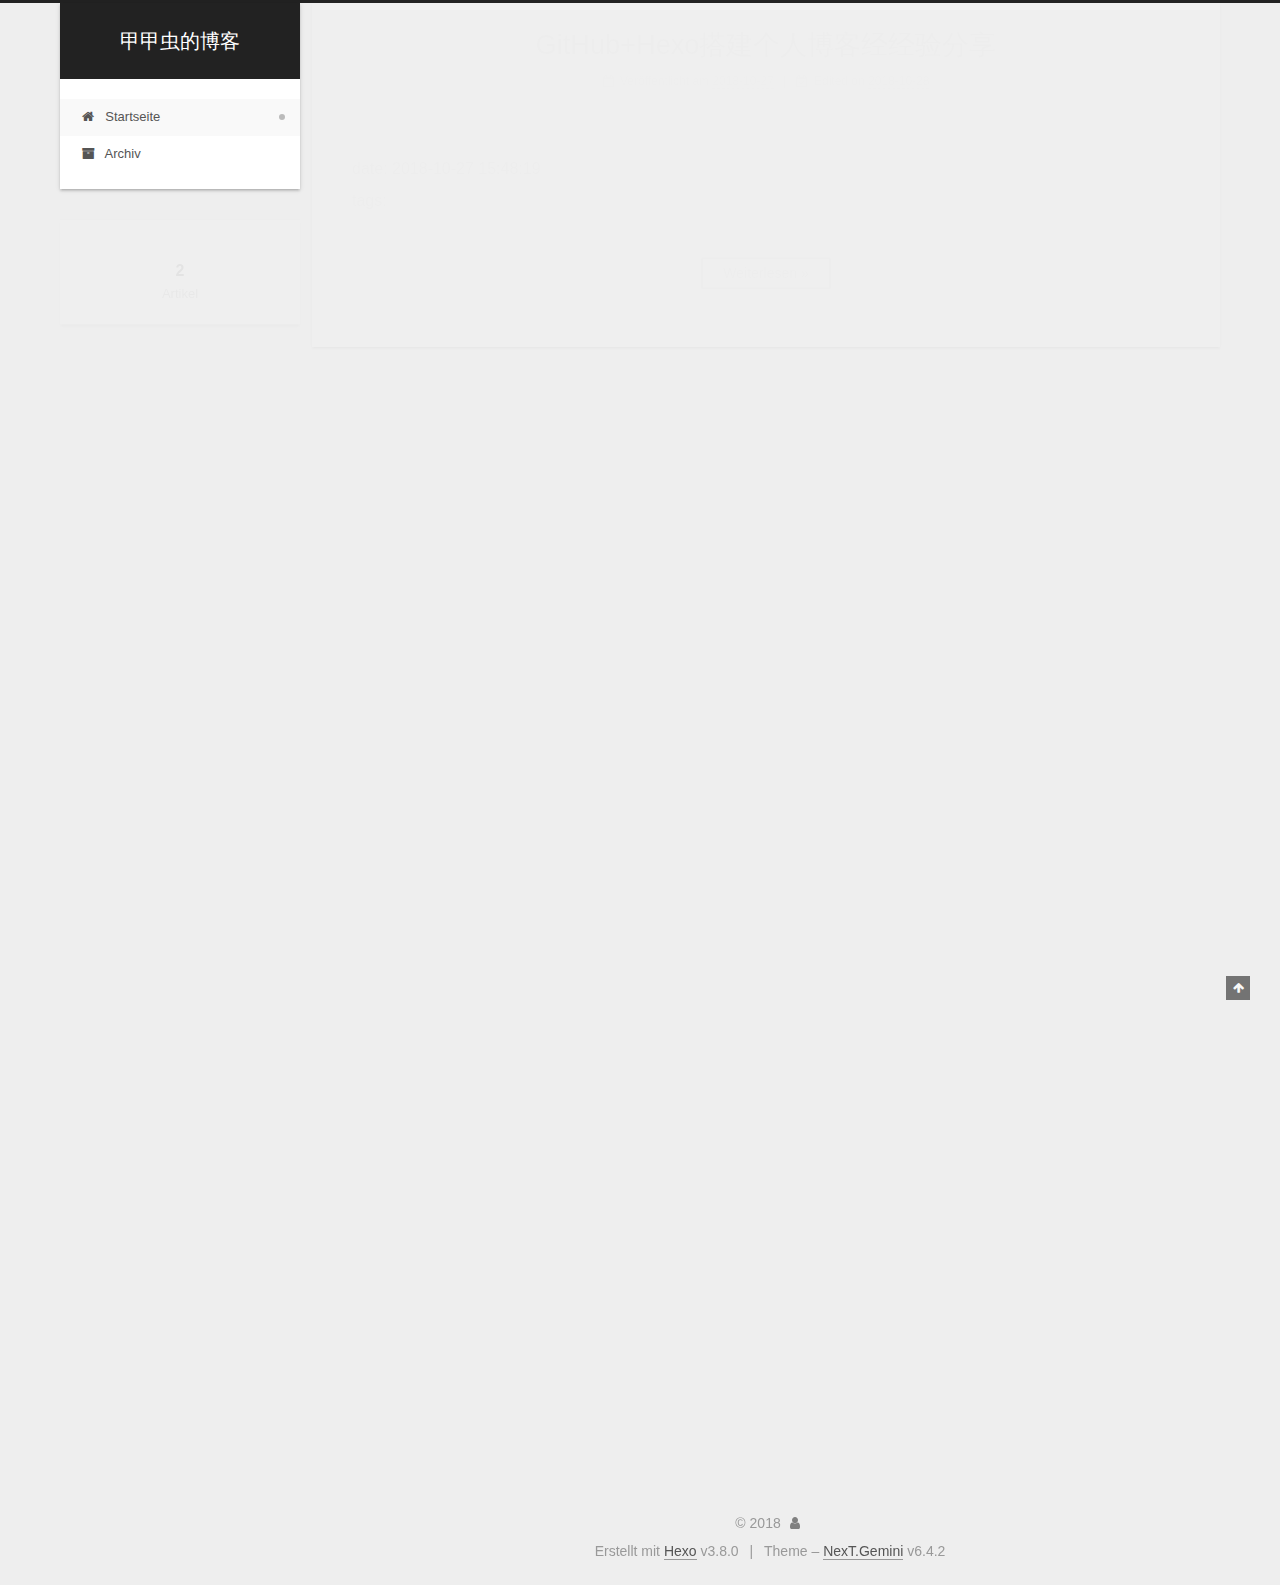
==== commit bfff1350: "Site updated: 2018-10-28 11:28:56" ====
--- a/index.html
+++ b/index.html
@@ -109,12 +109,12 @@
 
 
   <meta property="og:type" content="website">
-<meta property="og:title" content="Hexo">
+<meta property="og:title" content="甲甲虫的博客">
 <meta property="og:url" content="http://https://https://github.com/jiajiachong.io/index.html">
-<meta property="og:site_name" content="Hexo">
+<meta property="og:site_name" content="甲甲虫的博客">
 <meta property="og:locale" content="zh-Hans">
 <meta name="twitter:card" content="summary">
-<meta name="twitter:title" content="Hexo">
+<meta name="twitter:title" content="甲甲虫的博客">
 
 
 
@@ -131,7 +131,7 @@
   };
 </script>
 
-  <title>Hexo</title>
+  <title>甲甲虫的博客</title>
   
 
 
@@ -190,7 +190,7 @@
     <div class="custom-logo-site-title">
       <a href="/" class="brand" rel="start">
         <span class="logo-line-before"><i></i></span>
-        <span class="site-title">Hexo</span>
+        <span class="site-title">甲甲虫的博客</span>
         <span class="logo-line-after"><i></i></span>
       </a>
     </div>
@@ -286,7 +286,7 @@
     </span>
 
     <span hidden itemprop="publisher" itemscope="" itemtype="http://schema.org/Organization">
-      <meta itemprop="name" content="Hexo">
+      <meta itemprop="name" content="甲甲虫的博客">
     </span>
 
     
@@ -442,7 +442,7 @@
     </span>
 
     <span hidden itemprop="publisher" itemscope="" itemtype="http://schema.org/Organization">
-      <meta itemprop="name" content="Hexo">
+      <meta itemprop="name" content="甲甲虫的博客">
     </span>
 
     
--- a/css/main.css
+++ b/css/main.css
@@ -1849,7 +1849,7 @@
   width: 4px;
   height: 4px;
   border-radius: 50%;
-  background: #0f8bff;
+  background: #ff75c7;
 }
 .links-of-blogroll {
   font-size: 13px;
